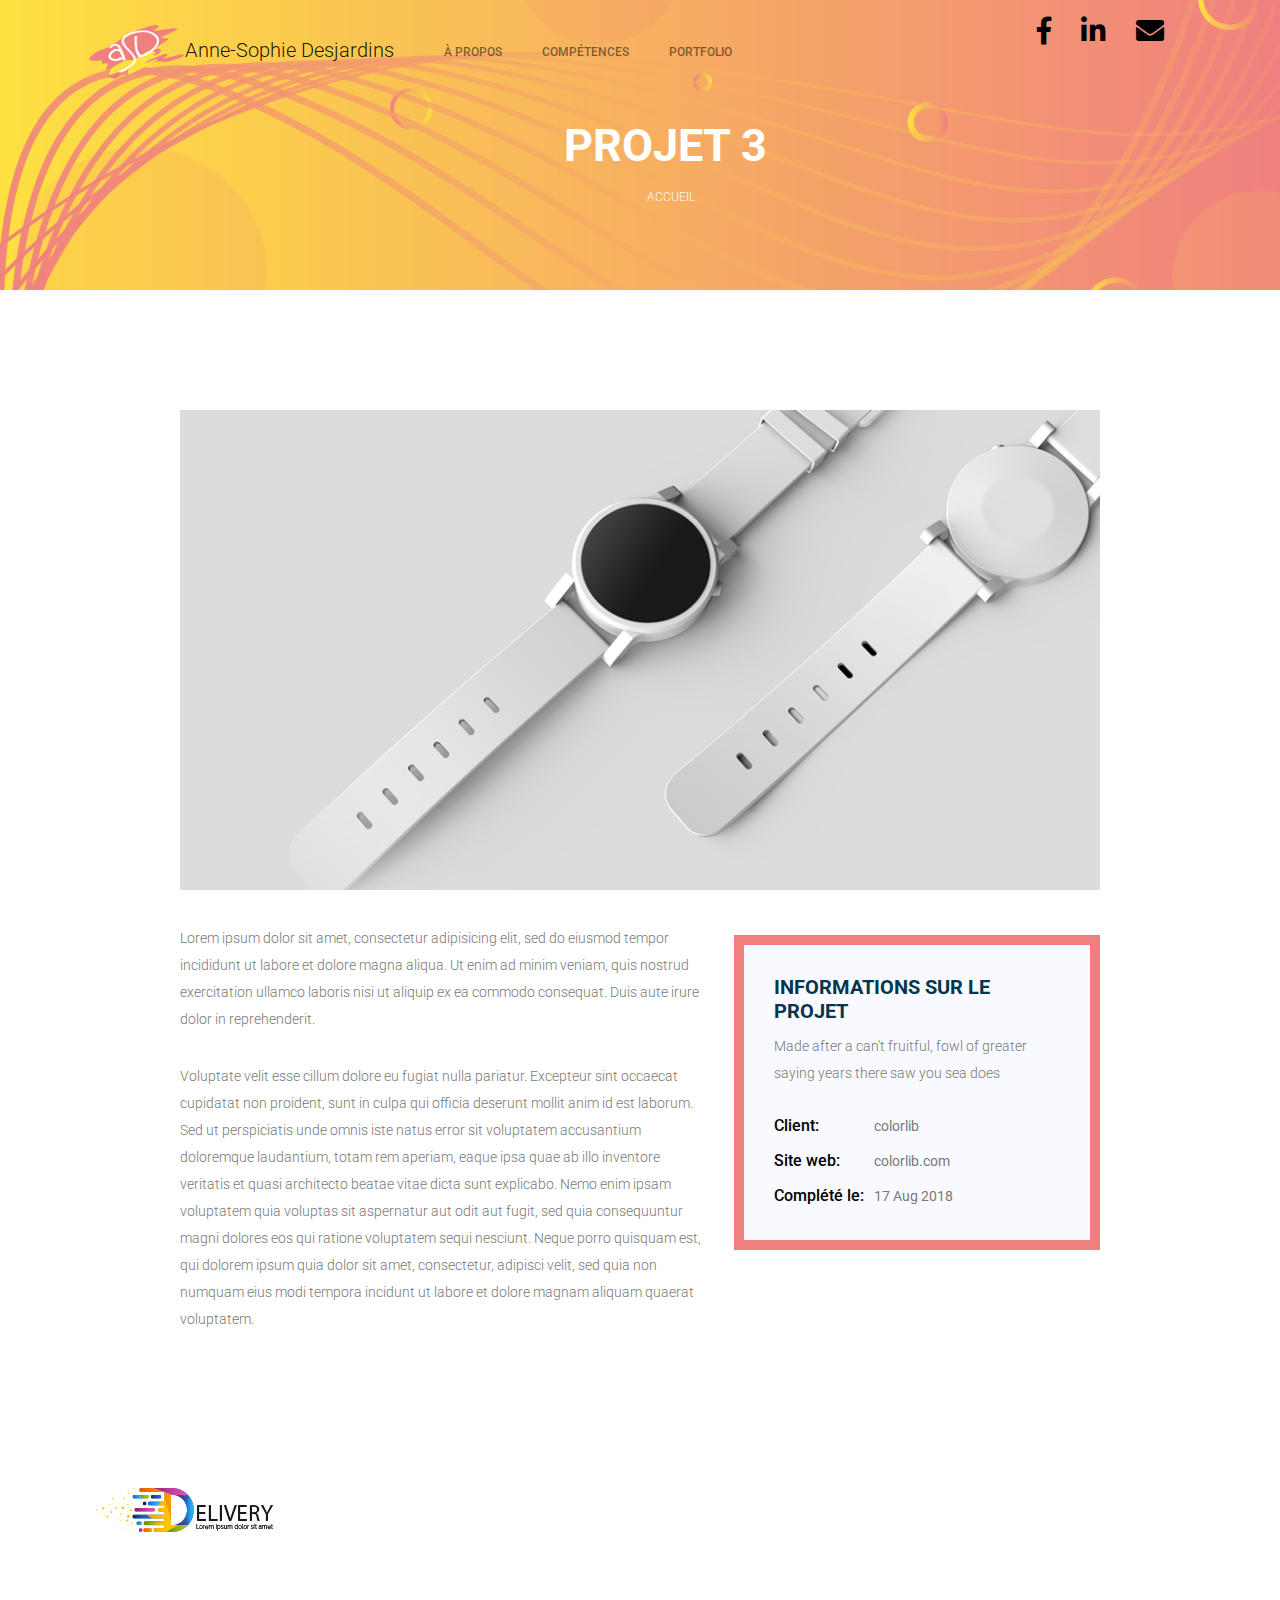
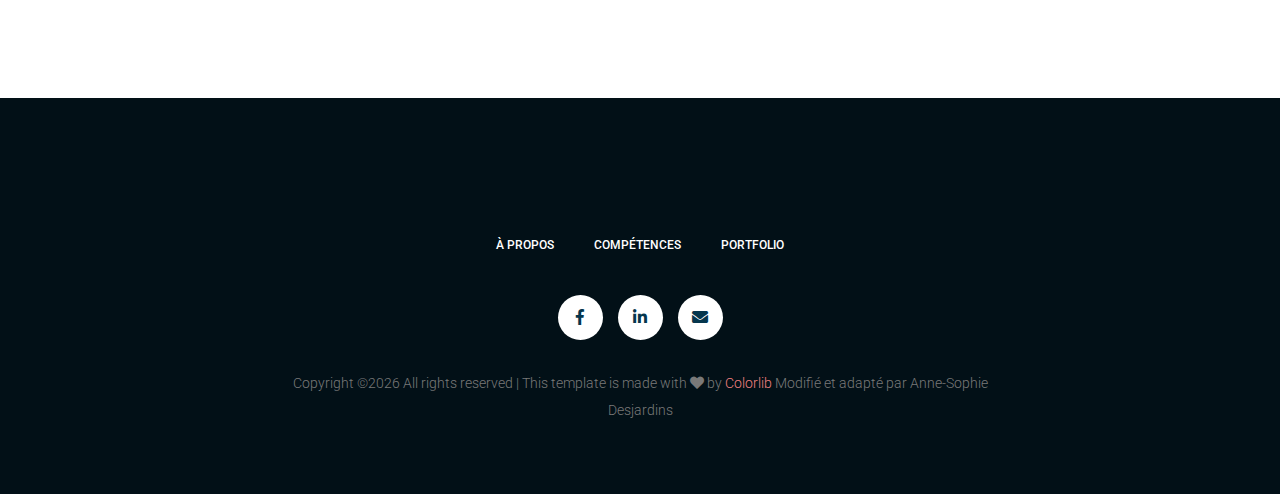
==== projets/index.html @ c7ec8606 "Modification MUS" ====
<!doctype html>
<html lang="fr">

<head>
	<!-- Required meta tags -->
	<meta charset="utf-8">
	<meta name="viewport" content="width=device-width, initial-scale=1, shrink-to-fit=no">
	<link rel="icon" href="../img/favicon.png" type="image/png">
	<title>Portfolio Anne-Sophie - Projet 3 MUS1010</title>
	<!-- Bootstrap CSS -->
	<link rel="stylesheet" href="../css/bootstrap.css">
	<link rel="stylesheet" href="../vendors/linericon/style.css">
  	<link rel="stylesheet" href="../css/themify-icons.css">
  	<link rel="stylesheet" href="../vendors/owl-carousel/owl.theme.default.min.css">
	<link rel="stylesheet" href="../vendors/fontawesome/css/all.min.css">
	<link rel="stylesheet" href="../vendors/owl-carousel/owl.carousel.min.css">
	<link rel="stylesheet" href="../css/magnific-popup.css">
	<link rel="stylesheet" href="../vendors/nice-select/css/nice-select.css">
	<!-- main css -->
	<link rel="stylesheet" href="../css/style.css">
</head>

<body>

	<!--================ Start Header Area =================-->
	<header class="header_area">
		<div class="main_menu">
			<nav class="navbar navbar-expand-lg navbar-light">
				<div class="container">
					<!-- Brand and toggle get grouped for better mobile display -->
          <a class="navbar-brand logo_h" href="../index.html"><img src="../img/logo.png" alt="">Anne-Sophie Desjardins</a>
					<a class="navbar-brand logo_inner_page" href="../index.html"><img src="../img/logo2.png" alt=""></a>      
					<button class="navbar-toggler" type="button" data-toggle="collapse" data-target="#navbarSupportedContent"
					 aria-controls="navbarSupportedContent" aria-expanded="false" aria-label="Toggle navigation">
						<span class="icon-bar"></span>
						<span class="icon-bar"></span>
						<span class="icon-bar"></span>
					</button>
					<!-- Collect the nav links, forms, and other content for toggling -->
					<div class="collapse navbar-collapse offset" id="navbarSupportedContent">
						<ul class="nav navbar-nav menu_nav">
							<!--<li class="nav-item active"><a class="nav-link" href="index.html">Home</a></li>-->
							<li class="nav-item"><a class="nav-link" href="../index.html#a-propos">À propos</a></li>
							<li class="nav-item"><a class="nav-link" href="../index.html#competences">Compétences</a></li>
							<li class="nav-item"><a class="nav-link" href="../index.html#portfolio">Portfolio</a></li>
							<li class="contactIcone"><a target="_blank" href="https://www.facebook.com/annesophdesj"><i class="fab fa-facebook-f fa-2x"></i></a></li>
							<li class="contactIcone"><a target="_blank" href="https://www.linkedin.com/in/annesophdesj"><i class="fab fa-linkedin-in fa-2x"></i></a></li>
							<li class="contactIcone "><a target="_blank" href="mailto:asdesjardins23@gmail.com"><i class="fas fa-envelope fa-2x"></i></a></li>
						</ul>
					</div>
				</div>
			</nav>
		</div>
	</header>
	<!--================ End Header Area =================-->

  <!--================ Start Banner Area =================-->
  <section class="banner_area">
      <div class="banner_inner d-flex align-items-center">
          <div class="container">
              <div class="banner_content text-center">
                  <h2>Projet 3</h2>
                  <div class="page_link">
                      <a href="../index.html">Accueil</a>
                  </div>
              </div>
          </div>
      </div>
  </section>
  <!--================ End Banner Area =================-->

	<!--================Start Portfolio Details Area =================-->
	<section class="portfolio_details_area section-margin">
    <div class="container">
      <div class="row">
        <div class="offset-xl-1 col-xl-10">
          <div class="portfolio_details_inner">
            <div class="row">
              <div class="col-12">
                  <div class="left_img">
                      <img class="img-fluid" src="img/portfolio-details.jpg" alt=""> <!-- Dimensions 944 x 493 -->
                  </div>
              </div>
            </div>

            <div class="row">
              <div class="col-lg-7 mb-4 mb-lg-0">
                <p>Lorem ipsum dolor sit amet, consectetur adipisicing elit, sed do eiusmod tempor incididunt ut labore et dolore magna
                aliqua. Ut enim ad minim veniam, quis nostrud exercitation ullamco laboris nisi ut aliquip ex ea commodo consequat.
                Duis aute irure dolor in reprehenderit.</p>
                <p>Voluptate velit esse cillum dolore eu fugiat nulla pariatur. Excepteur sint occaecat cupidatat non proident, sunt
                in culpa qui officia deserunt mollit anim id est laborum. Sed ut perspiciatis unde omnis iste natus error sit voluptatem
                accusantium doloremque laudantium, totam rem aperiam, eaque ipsa quae ab illo inventore veritatis et quasi architecto
                beatae vitae dicta sunt explicabo. Nemo enim ipsam voluptatem quia voluptas sit aspernatur aut odit aut fugit, sed quia
                consequuntur magni dolores eos qui ratione voluptatem sequi nesciunt. Neque porro quisquam est, qui dolorem ipsum quia
                dolor sit amet, consectetur, adipisci velit, sed quia non numquam eius modi tempora incidunt ut labore et dolore magnam
                aliquam quaerat voluptatem.</p>
              </div>
              <div class="col-lg-5">
                <div class="portfolio_right_text mt-30">
                    <h4 class="text-uppercase">Informations sur le projet</h4>
                    <p>
                        Made after a can't fruitful, fowl of greater saying years there saw you sea does
                    </p>
                    <ul class="list">
<!--                        <li><span>Rating</span>: <i class="fa fa-star"></i><i class="fa fa-star"></i><i class="fa fa-star"></i><i class="fa fa-star"></i><i
                                class="fa fa-star"></i></li>-->
                        <li><span>Client:</span> colorlib</li>
                        <li><span>Site web:</span> colorlib.com</li>
                        <li><span>Complété le:</span> 17 Aug 2018</li>
                    </ul>
                </div>
              </div>
            </div>
          </div>
        </div>
      </div>
    </div>
  </section>
  <!--================End Portfolio Details Area =================-->
    
  <!--================ Start Brands Area =================-->
	<section class="brands-area section_gap_bottom">
		<div class="container">
			<div class="row justify-content-center">
				<div class="col-lg-12">
					<div class="owl-carousel brand-carousel">
						<!-- single-brand -->
						<div class="single-brand-item d-table">
							<div class="d-table-cell">
								<img src="../img/compagnies/logo1.png" alt="">
							</div>
						</div>
						<!-- single-brand -->
						<div class="single-brand-item d-table">
							<div class="d-table-cell">
								<img src="img/brands/logo2.png" alt="">
							</div>
						</div>
						<!-- single-brand -->
						<div class="single-brand-item d-table">
							<div class="d-table-cell">
								<img src="img/brands/logo3.png" alt="">
							</div>
						</div>
						<!-- single-brand -->
						<div class="single-brand-item d-table">
							<div class="d-table-cell">
								<img src="img/brands/logo4.png" alt="">
							</div>
						</div>
						<!-- single-brand -->
						<div class="single-brand-item d-table">
							<div class="d-table-cell">
								<img src="img/brands/logo5.png" alt="">
							</div>
						</div>
						<!-- single-brand -->
						<div class="single-brand-item d-table">
							<div class="d-table-cell">
								<img src="img/brands/logo3.png" alt="">
							</div>
						</div>
					</div>
				</div>
			</div>
		</div>
	</section>
	<!--================ End Brands Area =================-->

        
  <!--================Footer Area =================-->
	<footer class="footer_area">
		<div class="container">
			<div class="row justify-content-center">
				<div class="col-lg-12">
					<div class="footer_top flex-column">
						<div class="footer_logo">
							<a href="#">
								<img src="img/logo2.png" alt="">
							</a>
							<div class="d-lg-block d-none">
								<nav class="navbar navbar-expand-lg navbar-light justify-content-center">
									<div class="collapse navbar-collapse offset">
										<ul class="nav navbar-nav menu_nav mx-auto">
											<li class="nav-item"><a class="nav-link text-white" href="../index.html#a-propos">À propos</a></li>
											<li class="nav-item"><a class="nav-link text-white" href="../index.#competences">Compétences </a></li>
											<li class="nav-item"><a class="nav-link text-white" href="../index.html#portfolio">Portfolio</a></li>
										</ul>
									</div>
								</nav>
							</div>
						</div>
						<div class="footer_social mt-lg-0 mt-4">
							<a href="https://www.facebook.com/annesophdesj"><i class="fab fa-facebook-f"></i></a>
							<a href="https://www.linkedin.com/in/annesophdesj"><i class="fab fa-linkedin-in"></i></a>
							<a href="mailto:asdesjardins23@gmail.com"><i class="fas fa-envelope"></i></a>
						</div>
					</div>
				</div>
			</div>
			<div class="row footer_bottom justify-content-center">
				<p class="col-lg-8 col-sm-12 footer-text">
					<!-- Link back to Colorlib can't be removed. Template is licensed under CC BY 3.0. -->
Copyright &copy;<script>document.write(new Date().getFullYear());</script> All rights reserved | This template is made with <i class="fa fa-heart" aria-hidden="true"></i> by <a href="https://colorlib.com" target="_blank">Colorlib</a>
<!-- Link back to Colorlib can't be removed. Template is licensed under CC BY 3.0. -->Modifié et adapté par Anne-Sophie Desjardins</p>
			</div>
		</div>
	</footer>
  <!--================End Footer Area =================-->
  

	<!-- Optional JavaScript -->
	<script src="https://unpkg.com/scrollreveal@4.0.0/dist/scrollreveal.min.js"></script>
	<!-- jQuery first, then Popper.js, then Bootstrap JS -->
	<script src="../js/jquery-3.2.1.min.js"></script>
	<script src="../js/popper.js"></script>
	<script src="../js/bootstrap.min.js"></script>
	<script src="../js/stellar.js"></script>
	<script src="../js/scroll.js"></script>
	<script src="../vendors/isotope/imagesloaded.pkgd.min.js"></script>
	<script src="../vendors/isotope/isotope-min.js"></script>
	<script src="../vendors/owl-carousel/owl.carousel.min.js"></script>
	<script src="../js/jquery.ajaxchimp.min.js"></script>
	<script src="../js/mail-script.js"></script>
	<!--gmaps Js-->
	<script src="https://maps.googleapis.com/maps/api/js?key=AIzaSyCjCGmQ0Uq4exrzdcL6rvxywDDOvfAu6eE"></script>
	<script src="../js/gmaps.min.js"></script>
	<script src="../js/theme.js"></script>
</body>

</html>
---- vendors/linericon/style.css ----
@font-face {
	font-family: 'Linearicons-Free';
	src:url('fonts/Linearicons-Free.eot?w118d');
	src:url('fonts/Linearicons-Free.eot?#iefixw118d') format('embedded-opentype'),
		url('fonts/Linearicons-Free.woff2?w118d') format('woff2'),
		url('fonts/Linearicons-Free.woff?w118d') format('woff'),
		url('fonts/Linearicons-Free.ttf?w118d') format('truetype'),
		url('fonts/Linearicons-Free.svg?w118d#Linearicons-Free') format('svg');
	font-weight: normal;
	font-style: normal;
}

.lnr {
	font-family: 'Linearicons-Free';
	speak: none;
	font-style: normal;
	font-weight: normal;
	font-variant: normal;
	text-transform: none;
	line-height: 1;

	/* Better Font Rendering =========== */
	-webkit-font-smoothing: antialiased;
	-moz-osx-font-smoothing: grayscale;
}

.lnr-home:before {
	content: "\e800";
}
.lnr-apartment:before {
	content: "\e801";
}
.lnr-pencil:before {
	content: "\e802";
}
.lnr-magic-wand:before {
	content: "\e803";
}
.lnr-drop:before {
	content: "\e804";
}
.lnr-lighter:before {
	content: "\e805";
}
.lnr-poop:before {
	content: "\e806";
}
.lnr-sun:before {
	content: "\e807";
}
.lnr-moon:before {
	content: "\e808";
}
.lnr-cloud:before {
	content: "\e809";
}
.lnr-cloud-upload:before {
	content: "\e80a";
}
.lnr-cloud-download:before {
	content: "\e80b";
}
.lnr-cloud-sync:before {
	content: "\e80c";
}
.lnr-cloud-check:before {
	content: "\e80d";
}
.lnr-database:before {
	content: "\e80e";
}
.lnr-lock:before {
	content: "\e80f";
}
.lnr-cog:before {
	content: "\e810";
}
.lnr-trash:before {
	content: "\e811";
}
.lnr-dice:before {
	content: "\e812";
}
.lnr-heart:before {
	content: "\e813";
}
.lnr-star:before {
	content: "\e814";
}
.lnr-star-half:before {
	content: "\e815";
}
.lnr-star-empty:before {
	content: "\e816";
}
.lnr-flag:before {
	content: "\e817";
}
.lnr-envelope:before {
	content: "\e818";
}
.lnr-paperclip:before {
	content: "\e819";
}
.lnr-inbox:before {
	content: "\e81a";
}
.lnr-eye:before {
	content: "\e81b";
}
.lnr-printer:before {
	content: "\e81c";
}
.lnr-file-empty:before {
	content: "\e81d";
}
.lnr-file-add:before {
	content: "\e81e";
}
.lnr-enter:before {
	content: "\e81f";
}
.lnr-exit:before {
	content: "\e820";
}
.lnr-graduation-hat:before {
	content: "\e821";
}
.lnr-license:before {
	content: "\e822";
}
.lnr-music-note:before {
	content: "\e823";
}
.lnr-film-play:before {
	content: "\e824";
}
.lnr-camera-video:before {
	content: "\e825";
}
.lnr-camera:before {
	content: "\e826";
}
.lnr-picture:before {
	content: "\e827";
}
.lnr-book:before {
	content: "\e828";
}
.lnr-bookmark:before {
	content: "\e829";
}
.lnr-user:before {
	content: "\e82a";
}
.lnr-users:before {
	content: "\e82b";
}
.lnr-shirt:before {
	content: "\e82c";
}
.lnr-store:before {
	content: "\e82d";
}
.lnr-cart:before {
	content: "\e82e";
}
.lnr-tag:before {
	content: "\e82f";
}
.lnr-phone-handset:before {
	content: "\e830";
}
.lnr-phone:before {
	content: "\e831";
}
.lnr-pushpin:before {
	content: "\e832";
}
.lnr-map-marker:before {
	content: "\e833";
}
.lnr-map:before {
	content: "\e834";
}
.lnr-location:before {
	content: "\e835";
}
.lnr-calendar-full:before {
	content: "\e836";
}
.lnr-keyboard:before {
	content: "\e837";
}
.lnr-spell-check:before {
	content: "\e838";
}
.lnr-screen:before {
	content: "\e839";
}
.lnr-smartphone:before {
	content: "\e83a";
}
.lnr-tablet:before {
	content: "\e83b";
}
.lnr-laptop:before {
	content: "\e83c";
}
.lnr-laptop-phone:before {
	content: "\e83d";
}
.lnr-power-switch:before {
	content: "\e83e";
}
.lnr-bubble:before {
	content: "\e83f";
}
.lnr-heart-pulse:before {
	content: "\e840";
}
.lnr-construction:before {
	content: "\e841";
}
.lnr-pie-chart:before {
	content: "\e842";
}
.lnr-chart-bars:before {
	content: "\e843";
}
.lnr-gift:before {
	content: "\e844";
}
.lnr-diamond:before {
	content: "\e845";
}
.lnr-linearicons:before {
	content: "\e846";
}
.lnr-dinner:before {
	content: "\e847";
}
.lnr-coffee-cup:before {
	content: "\e848";
}
.lnr-leaf:before {
	content: "\e849";
}
.lnr-paw:before {
	content: "\e84a";
}
.lnr-rocket:before {
	content: "\e84b";
}
.lnr-briefcase:before {
	content: "\e84c";
}
.lnr-bus:before {
	content: "\e84d";
}
.lnr-car:before {
	content: "\e84e";
}
.lnr-train:before {
	content: "\e84f";
}
.lnr-bicycle:before {
	content: "\e850";
}
.lnr-wheelchair:before {
	content: "\e851";
}
.lnr-select:before {
	content: "\e852";
}
.lnr-earth:before {
	content: "\e853";
}
.lnr-smile:before {
	content: "\e854";
}
.lnr-sad:before {
	content: "\e855";
}
.lnr-neutral:before {
	content: "\e856";
}
.lnr-mustache:before {
	content: "\e857";
}
.lnr-alarm:before {
	content: "\e858";
}
.lnr-bullhorn:before {
	content: "\e859";
}
.lnr-volume-high:before {
	content: "\e85a";
}
.lnr-volume-medium:before {
	content: "\e85b";
}
.lnr-volume-low:before {
	content: "\e85c";
}
.lnr-volume:before {
	content: "\e85d";
}
.lnr-mic:before {
	content: "\e85e";
}
.lnr-hourglass:before {
	content: "\e85f";
}
.lnr-undo:before {
	content: "\e860";
}
.lnr-redo:before {
	content: "\e861";
}
.lnr-sync:before {
	content: "\e862";
}
.lnr-history:before {
	content: "\e863";
}
.lnr-clock:before {
	content: "\e864";
}
.lnr-download:before {
	content: "\e865";
}
.lnr-upload:before {
	content: "\e866";
}
.lnr-enter-down:before {
	content: "\e867";
}
.lnr-exit-up:before {
	content: "\e868";
}
.lnr-bug:before {
	content: "\e869";
}
.lnr-code:before {
	content: "\e86a";
}
.lnr-link:before {
	content: "\e86b";
}
.lnr-unlink:before {
	content: "\e86c";
}
.lnr-thumbs-up:before {
	content: "\e86d";
}
.lnr-thumbs-down:before {
	content: "\e86e";
}
.lnr-magnifier:before {
	content: "\e86f";
}
.lnr-cross:before {
	content: "\e870";
}
.lnr-menu:before {
	content: "\e871";
}
.lnr-list:before {
	content: "\e872";
}
.lnr-chevron-up:before {
	content: "\e873";
}
.lnr-chevron-down:before {
	content: "\e874";
}
.lnr-chevron-left:before {
	content: "\e875";
}
.lnr-chevron-right:before {
	content: "\e876";
}
.lnr-arrow-up:before {
	content: "\e877";
}
.lnr-arrow-down:before {
	content: "\e878";
}
.lnr-arrow-left:before {
	content: "\e879";
}
.lnr-arrow-right:before {
	content: "\e87a";
}
.lnr-move:before {
	content: "\e87b";
}
.lnr-warning:before {
	content: "\e87c";
}
.lnr-question-circle:before {
	content: "\e87d";
}
.lnr-menu-circle:before {
	content: "\e87e";
}
.lnr-checkmark-circle:before {
	content: "\e87f";
}
.lnr-cross-circle:before {
	content: "\e880";
}
.lnr-plus-circle:before {
	content: "\e881";
}
.lnr-circle-minus:before {
	content: "\e882";
}
.lnr-arrow-up-circle:before {
	content: "\e883";
}
.lnr-arrow-down-circle:before {
	content: "\e884";
}
.lnr-arrow-left-circle:before {
	content: "\e885";
}
.lnr-arrow-right-circle:before {
	content: "\e886";
}
.lnr-chevron-up-circle:before {
	content: "\e887";
}
.lnr-chevron-down-circle:before {
	content: "\e888";
}
.lnr-chevron-left-circle:before {
	content: "\e889";
}
.lnr-chevron-right-circle:before {
	content: "\e88a";
}
.lnr-crop:before {
	content: "\e88b";
}
.lnr-frame-expand:before {
	content: "\e88c";
}
.lnr-frame-contract:before {
	content: "\e88d";
}
.lnr-layers:before {
	content: "\e88e";
}
.lnr-funnel:before {
	content: "\e88f";
}
.lnr-text-format:before {
	content: "\e890";
}
.lnr-text-format-remove:before {
	content: "\e891";
}
.lnr-text-size:before {
	content: "\e892";
}
.lnr-bold:before {
	content: "\e893";
}
.lnr-italic:before {
	content: "\e894";
}
.lnr-underline:before {
	content: "\e895";
}
.lnr-strikethrough:before {
	content: "\e896";
}
.lnr-highlight:before {
	content: "\e897";
}
.lnr-text-align-left:before {
	content: "\e898";
}
.lnr-text-align-center:before {
	content: "\e899";
}
.lnr-text-align-right:before {
	content: "\e89a";
}
.lnr-text-align-justify:before {
	content: "\e89b";
}
.lnr-line-spacing:before {
	content: "\e89c";
}
.lnr-indent-increase:before {
	content: "\e89d";
}
.lnr-indent-decrease:before {
	content: "\e89e";
}
.lnr-pilcrow:before {
	content: "\e89f";
}
.lnr-direction-ltr:before {
	content: "\e8a0";
}
.lnr-direction-rtl:before {
	content: "\e8a1";
}
.lnr-page-break:before {
	content: "\e8a2";
}
.lnr-sort-alpha-asc:before {
	content: "\e8a3";
}
.lnr-sort-amount-asc:before {
	content: "\e8a4";
}
.lnr-hand:before {
	content: "\e8a5";
}
.lnr-pointer-up:before {
	content: "\e8a6";
}
.lnr-pointer-right:before {
	content: "\e8a7";
}
.lnr-pointer-down:before {
	content: "\e8a8";
}
.lnr-pointer-left:before {
	content: "\e8a9";
}
---- css/themify-icons.css ----
@font-face {
	font-family: 'themify';
	src:url('../fonts/themify.eot?-fvbane');
	src:url('../fonts/themify.eot?#iefix-fvbane') format('embedded-opentype'),
		url('../fonts/themify.woff?-fvbane') format('woff'),
		url('../fonts/themify.ttf?-fvbane') format('truetype'),
		url('../fonts/themify.svg?-fvbane#themify') format('svg');
	font-weight: normal;
	font-style: normal;
}

[class^="ti-"], [class*=" ti-"] {
	font-family: 'themify';
	speak: none;
	font-style: normal;
	font-weight: normal;
	font-variant: normal;
	text-transform: none;
	line-height: 1;

	/* Better Font Rendering =========== */
	-webkit-font-smoothing: antialiased;
	-moz-osx-font-smoothing: grayscale;
}

.ti-wand:before {
	content: "\e600";
}
.ti-volume:before {
	content: "\e601";
}
.ti-user:before {
	content: "\e602";
}
.ti-unlock:before {
	content: "\e603";
}
.ti-unlink:before {
	content: "\e604";
}
.ti-trash:before {
	content: "\e605";
}
.ti-thought:before {
	content: "\e606";
}
.ti-target:before {
	content: "\e607";
}
.ti-tag:before {
	content: "\e608";
}
.ti-tablet:before {
	content: "\e609";
}
.ti-star:before {
	content: "\e60a";
}
.ti-spray:before {
	content: "\e60b";
}
.ti-signal:before {
	content: "\e60c";
}
.ti-shopping-cart:before {
	content: "\e60d";
}
.ti-shopping-cart-full:before {
	content: "\e60e";
}
.ti-settings:before {
	content: "\e60f";
}
.ti-search:before {
	content: "\e610";
}
.ti-zoom-in:before {
	content: "\e611";
}
.ti-zoom-out:before {
	content: "\e612";
}
.ti-cut:before {
	content: "\e613";
}
.ti-ruler:before {
	content: "\e614";
}
.ti-ruler-pencil:before {
	content: "\e615";
}
.ti-ruler-alt:before {
	content: "\e616";
}
.ti-bookmark:before {
	content: "\e617";
}
.ti-bookmark-alt:before {
	content: "\e618";
}
.ti-reload:before {
	content: "\e619";
}
.ti-plus:before {
	content: "\e61a";
}
.ti-pin:before {
	content: "\e61b";
}
.ti-pencil:before {
	content: "\e61c";
}
.ti-pencil-alt:before {
	content: "\e61d";
}
.ti-paint-roller:before {
	content: "\e61e";
}
.ti-paint-bucket:before {
	content: "\e61f";
}
.ti-na:before {
	content: "\e620";
}
.ti-mobile:before {
	content: "\e621";
}
.ti-minus:before {
	content: "\e622";
}
.ti-medall:before {
	content: "\e623";
}
.ti-medall-alt:before {
	content: "\e624";
}
.ti-marker:before {
	content: "\e625";
}
.ti-marker-alt:before {
	content: "\e626";
}
.ti-arrow-up:before {
	content: "\e627";
}
.ti-arrow-right:before {
	content: "\e628";
}
.ti-arrow-left:before {
	content: "\e629";
}
.ti-arrow-down:before {
	content: "\e62a";
}
.ti-lock:before {
	content: "\e62b";
}
.ti-location-arrow:before {
	content: "\e62c";
}
.ti-link:before {
	content: "\e62d";
}
.ti-layout:before {
	content: "\e62e";
}
.ti-layers:before {
	content: "\e62f";
}
.ti-layers-alt:before {
	content: "\e630";
}
.ti-key:before {
	content: "\e631";
}
.ti-import:before {
	content: "\e632";
}
.ti-image:before {
	content: "\e633";
}
.ti-heart:before {
	content: "\e634";
}
.ti-heart-broken:before {
	content: "\e635";
}
.ti-hand-stop:before {
	content: "\e636";
}
.ti-hand-open:before {
	content: "\e637";
}
.ti-hand-drag:before {
	content: "\e638";
}
.ti-folder:before {
	content: "\e639";
}
.ti-flag:before {
	content: "\e63a";
}
.ti-flag-alt:before {
	content: "\e63b";
}
.ti-flag-alt-2:before {
	content: "\e63c";
}
.ti-eye:before {
	content: "\e63d";
}
.ti-export:before {
	content: "\e63e";
}
.ti-exchange-vertical:before {
	content: "\e63f";
}
.ti-desktop:before {
	content: "\e640";
}
.ti-cup:before {
	content: "\e641";
}
.ti-crown:before {
	content: "\e642";
}
.ti-comments:before {
	content: "\e643";
}
.ti-comment:before {
	content: "\e644";
}
.ti-comment-alt:before {
	content: "\e645";
}
.ti-close:before {
	content: "\e646";
}
.ti-clip:before {
	content: "\e647";
}
.ti-angle-up:before {
	content: "\e648";
}
.ti-angle-right:before {
	content: "\e649";
}
.ti-angle-left:before {
	content: "\e64a";
}
.ti-angle-down:before {
	content: "\e64b";
}
.ti-check:before {
	content: "\e64c";
}
.ti-check-box:before {
	content: "\e64d";
}
.ti-camera:before {
	content: "\e64e";
}
.ti-announcement:before {
	content: "\e64f";
}
.ti-brush:before {
	content: "\e650";
}
.ti-briefcase:before {
	content: "\e651";
}
.ti-bolt:before {
	content: "\e652";
}
.ti-bolt-alt:before {
	content: "\e653";
}
.ti-blackboard:before {
	content: "\e654";
}
.ti-bag:before {
	content: "\e655";
}
.ti-move:before {
	content: "\e656";
}
.ti-arrows-vertical:before {
	content: "\e657";
}
.ti-arrows-horizontal:before {
	content: "\e658";
}
.ti-fullscreen:before {
	content: "\e659";
}
.ti-arrow-top-right:before {
	content: "\e65a";
}
.ti-arrow-top-left:before {
	content: "\e65b";
}
.ti-arrow-circle-up:before {
	content: "\e65c";
}
.ti-arrow-circle-right:before {
	content: "\e65d";
}
.ti-arrow-circle-left:before {
	content: "\e65e";
}
.ti-arrow-circle-down:before {
	content: "\e65f";
}
.ti-angle-double-up:before {
	content: "\e660";
}
.ti-angle-double-right:before {
	content: "\e661";
}
.ti-angle-double-left:before {
	content: "\e662";
}
.ti-angle-double-down:before {
	content: "\e663";
}
.ti-zip:before {
	content: "\e664";
}
.ti-world:before {
	content: "\e665";
}
.ti-wheelchair:before {
	content: "\e666";
}
.ti-view-list:before {
	content: "\e667";
}
.ti-view-list-alt:before {
	content: "\e668";
}
.ti-view-grid:before {
	content: "\e669";
}
.ti-uppercase:before {
	content: "\e66a";
}
.ti-upload:before {
	content: "\e66b";
}
.ti-underline:before {
	content: "\e66c";
}
.ti-truck:before {
	content: "\e66d";
}
.ti-timer:before {
	content: "\e66e";
}
.ti-ticket:before {
	content: "\e66f";
}
.ti-thumb-up:before {
	content: "\e670";
}
.ti-thumb-down:before {
	content: "\e671";
}
.ti-text:before {
	content: "\e672";
}
.ti-stats-up:before {
	content: "\e673";
}
.ti-stats-down:before {
	content: "\e674";
}
.ti-split-v:before {
	content: "\e675";
}
.ti-split-h:before {
	content: "\e676";
}
.ti-smallcap:before {
	content: "\e677";
}
.ti-shine:before {
	content: "\e678";
}
.ti-shift-right:before {
	content: "\e679";
}
.ti-shift-left:before {
	content: "\e67a";
}
.ti-shield:before {
	content: "\e67b";
}
.ti-notepad:before {
	content: "\e67c";
}
.ti-server:before {
	content: "\e67d";
}
.ti-quote-right:before {
	content: "\e67e";
}
.ti-quote-left:before {
	content: "\e67f";
}
.ti-pulse:before {
	content: "\e680";
}
.ti-printer:before {
	content: "\e681";
}
.ti-power-off:before {
	content: "\e682";
}
.ti-plug:before {
	content: "\e683";
}
.ti-pie-chart:before {
	content: "\e684";
}
.ti-paragraph:before {
	content: "\e685";
}
.ti-panel:before {
	content: "\e686";
}
.ti-package:before {
	content: "\e687";
}
.ti-music:before {
	content: "\e688";
}
.ti-music-alt:before {
	content: "\e689";
}
.ti-mouse:before {
	content: "\e68a";
}
.ti-mouse-alt:before {
	content: "\e68b";
}
.ti-money:before {
	content: "\e68c";
}
.ti-microphone:before {
	content: "\e68d";
}
.ti-menu:before {
	content: "\e68e";
}
.ti-menu-alt:before {
	content: "\e68f";
}
.ti-map:before {
	content: "\e690";
}
.ti-map-alt:before {
	content: "\e691";
}
.ti-loop:before {
	content: "\e692";
}
.ti-location-pin:before {
	content: "\e693";
}
.ti-list:before {
	content: "\e694";
}
.ti-light-bulb:before {
	content: "\e695";
}
.ti-Italic:before {
	content: "\e696";
}
.ti-info:before {
	content: "\e697";
}
.ti-infinite:before {
	content: "\e698";
}
.ti-id-badge:before {
	content: "\e699";
}
.ti-hummer:before {
	content: "\e69a";
}
.ti-home:before {
	content: "\e69b";
}
.ti-help:before {
	content: "\e69c";
}
.ti-headphone:before {
	content: "\e69d";
}
.ti-harddrives:before {
	content: "\e69e";
}
.ti-harddrive:before {
	content: "\e69f";
}
.ti-gift:before {
	content: "\e6a0";
}
.ti-game:before {
	content: "\e6a1";
}
.ti-filter:before {
	content: "\e6a2";
}
.ti-files:before {
	content: "\e6a3";
}
.ti-file:before {
	content: "\e6a4";
}
.ti-eraser:before {
	content: "\e6a5";
}
.ti-envelope:before {
	content: "\e6a6";
}
.ti-download:before {
	content: "\e6a7";
}
.ti-direction:before {
	content: "\e6a8";
}
.ti-direction-alt:before {
	content: "\e6a9";
}
.ti-dashboard:before {
	content: "\e6aa";
}
.ti-control-stop:before {
	content: "\e6ab";
}
.ti-control-shuffle:before {
	content: "\e6ac";
}
.ti-control-play:before {
	content: "\e6ad";
}
.ti-control-pause:before {
	content: "\e6ae";
}
.ti-control-forward:before {
	content: "\e6af";
}
.ti-control-backward:before {
	content: "\e6b0";
}
.ti-cloud:before {
	content: "\e6b1";
}
.ti-cloud-up:before {
	content: "\e6b2";
}
.ti-cloud-down:before {
	content: "\e6b3";
}
.ti-clipboard:before {
	content: "\e6b4";
}
.ti-car:before {
	content: "\e6b5";
}
.ti-calendar:before {
	content: "\e6b6";
}
.ti-book:before {
	content: "\e6b7";
}
.ti-bell:before {
	content: "\e6b8";
}
.ti-basketball:before {
	content: "\e6b9";
}
.ti-bar-chart:before {
	content: "\e6ba";
}
.ti-bar-chart-alt:before {
	content: "\e6bb";
}
.ti-back-right:before {
	content: "\e6bc";
}
.ti-back-left:before {
	content: "\e6bd";
}
.ti-arrows-corner:before {
	content: "\e6be";
}
.ti-archive:before {
	content: "\e6bf";
}
.ti-anchor:before {
	content: "\e6c0";
}
.ti-align-right:before {
	content: "\e6c1";
}
.ti-align-left:before {
	content: "\e6c2";
}
.ti-align-justify:before {
	content: "\e6c3";
}
.ti-align-center:before {
	content: "\e6c4";
}
.ti-alert:before {
	content: "\e6c5";
}
.ti-alarm-clock:before {
	content: "\e6c6";
}
.ti-agenda:before {
	content: "\e6c7";
}
.ti-write:before {
	content: "\e6c8";
}
.ti-window:before {
	content: "\e6c9";
}
.ti-widgetized:before {
	content: "\e6ca";
}
.ti-widget:before {
	content: "\e6cb";
}
.ti-widget-alt:before {
	content: "\e6cc";
}
.ti-wallet:before {
	content: "\e6cd";
}
.ti-video-clapper:before {
	content: "\e6ce";
}
.ti-video-camera:before {
	content: "\e6cf";
}
.ti-vector:before {
	content: "\e6d0";
}
.ti-themify-logo:before {
	content: "\e6d1";
}
.ti-themify-favicon:before {
	content: "\e6d2";
}
.ti-themify-favicon-alt:before {
	content: "\e6d3";
}
.ti-support:before {
	content: "\e6d4";
}
.ti-stamp:before {
	content: "\e6d5";
}
.ti-split-v-alt:before {
	content: "\e6d6";
}
.ti-slice:before {
	content: "\e6d7";
}
.ti-shortcode:before {
	content: "\e6d8";
}
.ti-shift-right-alt:before {
	content: "\e6d9";
}
.ti-shift-left-alt:before {
	content: "\e6da";
}
.ti-ruler-alt-2:before {
	content: "\e6db";
}
.ti-receipt:before {
	content: "\e6dc";
}
.ti-pin2:before {
	content: "\e6dd";
}
.ti-pin-alt:before {
	content: "\e6de";
}
.ti-pencil-alt2:before {
	content: "\e6df";
}
.ti-palette:before {
	content: "\e6e0";
}
.ti-more:before {
	content: "\e6e1";
}
.ti-more-alt:before {
	content: "\e6e2";
}
.ti-microphone-alt:before {
	content: "\e6e3";
}
.ti-magnet:before {
	content: "\e6e4";
}
.ti-line-double:before {
	content: "\e6e5";
}
.ti-line-dotted:before {
	content: "\e6e6";
}
.ti-line-dashed:before {
	content: "\e6e7";
}
.ti-layout-width-full:before {
	content: "\e6e8";
}
.ti-layout-width-default:before {
	content: "\e6e9";
}
.ti-layout-width-default-alt:before {
	content: "\e6ea";
}
.ti-layout-tab:before {
	content: "\e6eb";
}
.ti-layout-tab-window:before {
	content: "\e6ec";
}
.ti-layout-tab-v:before {
	content: "\e6ed";
}
.ti-layout-tab-min:before {
	content: "\e6ee";
}
.ti-layout-slider:before {
	content: "\e6ef";
}
.ti-layout-slider-alt:before {
	content: "\e6f0";
}
.ti-layout-sidebar-right:before {
	content: "\e6f1";
}
.ti-layout-sidebar-none:before {
	content: "\e6f2";
}
.ti-layout-sidebar-left:before {
	content: "\e6f3";
}
.ti-layout-placeholder:before {
	content: "\e6f4";
}
.ti-layout-menu:before {
	content: "\e6f5";
}
.ti-layout-menu-v:before {
	content: "\e6f6";
}
.ti-layout-menu-separated:before {
	content: "\e6f7";
}
.ti-layout-menu-full:before {
	content: "\e6f8";
}
.ti-layout-media-right-alt:before {
	content: "\e6f9";
}
.ti-layout-media-right:before {
	content: "\e6fa";
}
.ti-layout-media-overlay:before {
	content: "\e6fb";
}
.ti-layout-media-overlay-alt:before {
	content: "\e6fc";
}
.ti-layout-media-overlay-alt-2:before {
	content: "\e6fd";
}
.ti-layout-media-left-alt:before {
	content: "\e6fe";
}
.ti-layout-media-left:before {
	content: "\e6ff";
}
.ti-layout-media-center-alt:before {
	content: "\e700";
}
.ti-layout-media-center:before {
	content: "\e701";
}
.ti-layout-list-thumb:before {
	content: "\e702";
}
.ti-layout-list-thumb-alt:before {
	content: "\e703";
}
.ti-layout-list-post:before {
	content: "\e704";
}
.ti-layout-list-large-image:before {
	content: "\e705";
}
.ti-layout-line-solid:before {
	content: "\e706";
}
.ti-layout-grid4:before {
	content: "\e707";
}
.ti-layout-grid3:before {
	content: "\e708";
}
.ti-layout-grid2:before {
	content: "\e709";
}
.ti-layout-grid2-thumb:before {
	content: "\e70a";
}
.ti-layout-cta-right:before {
	content: "\e70b";
}
.ti-layout-cta-left:before {
	content: "\e70c";
}
.ti-layout-cta-center:before {
	content: "\e70d";
}
.ti-layout-cta-btn-right:before {
	content: "\e70e";
}
.ti-layout-cta-btn-left:before {
	content: "\e70f";
}
.ti-layout-column4:before {
	content: "\e710";
}
.ti-layout-column3:before {
	content: "\e711";
}
.ti-layout-column2:before {
	content: "\e712";
}
.ti-layout-accordion-separated:before {
	content: "\e713";
}
.ti-layout-accordion-merged:before {
	content: "\e714";
}
.ti-layout-accordion-list:before {
	content: "\e715";
}
.ti-ink-pen:before {
	content: "\e716";
}
.ti-info-alt:before {
	content: "\e717";
}
.ti-help-alt:before {
	content: "\e718";
}
.ti-headphone-alt:before {
	content: "\e719";
}
.ti-hand-point-up:before {
	content: "\e71a";
}
.ti-hand-point-right:before {
	content: "\e71b";
}
.ti-hand-point-left:before {
	content: "\e71c";
}
.ti-hand-point-down:before {
	content: "\e71d";
}
.ti-gallery:before {
	content: "\e71e";
}
.ti-face-smile:before {
	content: "\e71f";
}
.ti-face-sad:before {
	content: "\e720";
}
.ti-credit-card:before {
	content: "\e721";
}
.ti-control-skip-forward:before {
	content: "\e722";
}
.ti-control-skip-backward:before {
	content: "\e723";
}
.ti-control-record:before {
	content: "\e724";
}
.ti-control-eject:before {
	content: "\e725";
}
.ti-comments-smiley:before {
	content: "\e726";
}
.ti-brush-alt:before {
	content: "\e727";
}
.ti-youtube:before {
	content: "\e728";
}
.ti-vimeo:before {
	content: "\e729";
}
.ti-twitter:before {
	content: "\e72a";
}
.ti-time:before {
	content: "\e72b";
}
.ti-tumblr:before {
	content: "\e72c";
}
.ti-skype:before {
	content: "\e72d";
}
.ti-share:before {
	content: "\e72e";
}
.ti-share-alt:before {
	content: "\e72f";
}
.ti-rocket:before {
	content: "\e730";
}
.ti-pinterest:before {
	content: "\e731";
}
.ti-new-window:before {
	content: "\e732";
}
.ti-microsoft:before {
	content: "\e733";
}
.ti-list-ol:before {
	content: "\e734";
}
.ti-linkedin:before {
	content: "\e735";
}
.ti-layout-sidebar-2:before {
	content: "\e736";
}
.ti-layout-grid4-alt:before {
	content: "\e737";
}
.ti-layout-grid3-alt:before {
	content: "\e738";
}
.ti-layout-grid2-alt:before {
	content: "\e739";
}
.ti-layout-column4-alt:before {
	content: "\e73a";
}
.ti-layout-column3-alt:before {
	content: "\e73b";
}
.ti-layout-column2-alt:before {
	content: "\e73c";
}
.ti-instagram:before {
	content: "\e73d";
}
.ti-google:before {
	content: "\e73e";
}
.ti-github:before {
	content: "\e73f";
}
.ti-flickr:before {
	content: "\e740";
}
.ti-facebook:before {
	content: "\e741";
}
.ti-dropbox:before {
	content: "\e742";
}
.ti-dribbble:before {
	content: "\e743";
}
.ti-apple:before {
	content: "\e744";
}
.ti-android:before {
	content: "\e745";
}
.ti-save:before {
	content: "\e746";
}
.ti-save-alt:before {
	content: "\e747";
}
.ti-yahoo:before {
	content: "\e748";
}
.ti-wordpress:before {
	content: "\e749";
}
.ti-vimeo-alt:before {
	content: "\e74a";
}
.ti-twitter-alt:before {
	content: "\e74b";
}
.ti-tumblr-alt:before {
	content: "\e74c";
}
.ti-trello:before {
	content: "\e74d";
}
.ti-stack-overflow:before {
	content: "\e74e";
}
.ti-soundcloud:before {
	content: "\e74f";
}
.ti-sharethis:before {
	content: "\e750";
}
.ti-sharethis-alt:before {
	content: "\e751";
}
.ti-reddit:before {
	content: "\e752";
}
.ti-pinterest-alt:before {
	content: "\e753";
}
.ti-microsoft-alt:before {
	content: "\e754";
}
.ti-linux:before {
	content: "\e755";
}
.ti-jsfiddle:before {
	content: "\e756";
}
.ti-joomla:before {
	content: "\e757";
}
.ti-html5:before {
	content: "\e758";
}
.ti-flickr-alt:before {
	content: "\e759";
}
.ti-email:before {
	content: "\e75a";
}
.ti-drupal:before {
	content: "\e75b";
}
.ti-dropbox-alt:before {
	content: "\e75c";
}
.ti-css3:before {
	content: "\e75d";
}
.ti-rss:before {
	content: "\e75e";
}
.ti-rss-alt:before {
	content: "\e75f";
}
---- vendors/fontawesome/css/all.min.css ----
.fa,.fab,.fal,.far,.fas{-moz-osx-font-smoothing:grayscale;-webkit-font-smoothing:antialiased;display:inline-block;font-style:normal;font-variant:normal;text-rendering:auto;line-height:1}.fa-lg{font-size:1.33333em;line-height:.75em;vertical-align:-.0667em}.fa-xs{font-size:.75em}.fa-sm{font-size:.875em}.fa-1x{font-size:1em}.fa-2x{font-size:2em}.fa-3x{font-size:3em}.fa-4x{font-size:4em}.fa-5x{font-size:5em}.fa-6x{font-size:6em}.fa-7x{font-size:7em}.fa-8x{font-size:8em}.fa-9x{font-size:9em}.fa-10x{font-size:10em}.fa-fw{text-align:center;width:1.25em}.fa-ul{list-style-type:none;margin-left:2.5em;padding-left:0}.fa-ul>li{position:relative}.fa-li{left:-2em;position:absolute;text-align:center;width:2em;line-height:inherit}.fa-border{border:.08em solid #eee;border-radius:.1em;padding:.2em .25em .15em}.fa-pull-left{float:left}.fa-pull-right{float:right}.fa.fa-pull-left,.fab.fa-pull-left,.fal.fa-pull-left,.far.fa-pull-left,.fas.fa-pull-left{margin-right:.3em}.fa.fa-pull-right,.fab.fa-pull-right,.fal.fa-pull-right,.far.fa-pull-right,.fas.fa-pull-right{margin-left:.3em}.fa-spin{animation:fa-spin 2s infinite linear}.fa-pulse{animation:fa-spin 1s infinite steps(8)}@keyframes fa-spin{0%{transform:rotate(0deg)}to{transform:rotate(1turn)}}.fa-rotate-90{-ms-filter:"progid:DXImageTransform.Microsoft.BasicImage(rotation=1)";transform:rotate(90deg)}.fa-rotate-180{-ms-filter:"progid:DXImageTransform.Microsoft.BasicImage(rotation=2)";transform:rotate(180deg)}.fa-rotate-270{-ms-filter:"progid:DXImageTransform.Microsoft.BasicImage(rotation=3)";transform:rotate(270deg)}.fa-flip-horizontal{-ms-filter:"progid:DXImageTransform.Microsoft.BasicImage(rotation=0, mirror=1)";transform:scaleX(-1)}.fa-flip-vertical{transform:scaleY(-1)}.fa-flip-horizontal.fa-flip-vertical,.fa-flip-vertical{-ms-filter:"progid:DXImageTransform.Microsoft.BasicImage(rotation=2, mirror=1)"}.fa-flip-horizontal.fa-flip-vertical{transform:scale(-1)}:root .fa-flip-horizontal,:root .fa-flip-vertical,:root .fa-rotate-90,:root .fa-rotate-180,:root .fa-rotate-270{filter:none}.fa-stack{display:inline-block;height:2em;line-height:2em;position:relative;vertical-align:middle;width:2.5em}.fa-stack-1x,.fa-stack-2x{left:0;position:absolute;text-align:center;width:100%}.fa-stack-1x{line-height:inherit}.fa-stack-2x{font-size:2em}.fa-inverse{color:#fff}.fa-500px:before{content:"\f26e"}.fa-accessible-icon:before{content:"\f368"}.fa-accusoft:before{content:"\f369"}.fa-acquisitions-incorporated:before{content:"\f6af"}.fa-ad:before{content:"\f641"}.fa-address-book:before{content:"\f2b9"}.fa-address-card:before{content:"\f2bb"}.fa-adjust:before{content:"\f042"}.fa-adn:before{content:"\f170"}.fa-adobe:before{content:"\f778"}.fa-adversal:before{content:"\f36a"}.fa-affiliatetheme:before{content:"\f36b"}.fa-air-freshener:before{content:"\f5d0"}.fa-algolia:before{content:"\f36c"}.fa-align-center:before{content:"\f037"}.fa-align-justify:before{content:"\f039"}.fa-align-left:before{content:"\f036"}.fa-align-right:before{content:"\f038"}.fa-alipay:before{content:"\f642"}.fa-allergies:before{content:"\f461"}.fa-amazon:before{content:"\f270"}.fa-amazon-pay:before{content:"\f42c"}.fa-ambulance:before{content:"\f0f9"}.fa-american-sign-language-interpreting:before{content:"\f2a3"}.fa-amilia:before{content:"\f36d"}.fa-anchor:before{content:"\f13d"}.fa-android:before{content:"\f17b"}.fa-angellist:before{content:"\f209"}.fa-angle-double-down:before{content:"\f103"}.fa-angle-double-left:before{content:"\f100"}.fa-angle-double-right:before{content:"\f101"}.fa-angle-double-up:before{content:"\f102"}.fa-angle-down:before{content:"\f107"}.fa-angle-left:before{content:"\f104"}.fa-angle-right:before{content:"\f105"}.fa-angle-up:before{content:"\f106"}.fa-angry:before{content:"\f556"}.fa-angrycreative:before{content:"\f36e"}.fa-angular:before{content:"\f420"}.fa-ankh:before{content:"\f644"}.fa-app-store:before{content:"\f36f"}.fa-app-store-ios:before{content:"\f370"}.fa-apper:before{content:"\f371"}.fa-apple:before{content:"\f179"}.fa-apple-alt:before{content:"\f5d1"}.fa-apple-pay:before{content:"\f415"}.fa-archive:before{content:"\f187"}.fa-archway:before{content:"\f557"}.fa-arrow-alt-circle-down:before{content:"\f358"}.fa-arrow-alt-circle-left:before{content:"\f359"}.fa-arrow-alt-circle-right:before{content:"\f35a"}.fa-arrow-alt-circle-up:before{content:"\f35b"}.fa-arrow-circle-down:before{content:"\f0ab"}.fa-arrow-circle-left:before{content:"\f0a8"}.fa-arrow-circle-right:before{content:"\f0a9"}.fa-arrow-circle-up:before{content:"\f0aa"}.fa-arrow-down:before{content:"\f063"}.fa-arrow-left:before{content:"\f060"}.fa-arrow-right:before{content:"\f061"}.fa-arrow-up:before{content:"\f062"}.fa-arrows-alt:before{content:"\f0b2"}.fa-arrows-alt-h:before{content:"\f337"}.fa-arrows-alt-v:before{content:"\f338"}.fa-artstation:before{content:"\f77a"}.fa-assistive-listening-systems:before{content:"\f2a2"}.fa-asterisk:before{content:"\f069"}.fa-asymmetrik:before{content:"\f372"}.fa-at:before{content:"\f1fa"}.fa-atlas:before{content:"\f558"}.fa-atlassian:before{content:"\f77b"}.fa-atom:before{content:"\f5d2"}.fa-audible:before{content:"\f373"}.fa-audio-description:before{content:"\f29e"}.fa-autoprefixer:before{content:"\f41c"}.fa-avianex:before{content:"\f374"}.fa-aviato:before{content:"\f421"}.fa-award:before{content:"\f559"}.fa-aws:before{content:"\f375"}.fa-baby:before{content:"\f77c"}.fa-baby-carriage:before{content:"\f77d"}.fa-backspace:before{content:"\f55a"}.fa-backward:before{content:"\f04a"}.fa-balance-scale:before{content:"\f24e"}.fa-ban:before{content:"\f05e"}.fa-band-aid:before{content:"\f462"}.fa-bandcamp:before{content:"\f2d5"}.fa-barcode:before{content:"\f02a"}.fa-bars:before{content:"\f0c9"}.fa-baseball-ball:before{content:"\f433"}.fa-basketball-ball:before{content:"\f434"}.fa-bath:before{content:"\f2cd"}.fa-battery-empty:before{content:"\f244"}.fa-battery-full:before{content:"\f240"}.fa-battery-half:before{content:"\f242"}.fa-battery-quarter:before{content:"\f243"}.fa-battery-three-quarters:before{content:"\f241"}.fa-bed:before{content:"\f236"}.fa-beer:before{content:"\f0fc"}.fa-behance:before{content:"\f1b4"}.fa-behance-square:before{content:"\f1b5"}.fa-bell:before{content:"\f0f3"}.fa-bell-slash:before{content:"\f1f6"}.fa-bezier-curve:before{content:"\f55b"}.fa-bible:before{content:"\f647"}.fa-bicycle:before{content:"\f206"}.fa-bimobject:before{content:"\f378"}.fa-binoculars:before{content:"\f1e5"}.fa-biohazard:before{content:"\f780"}.fa-birthday-cake:before{content:"\f1fd"}.fa-bitbucket:before{content:"\f171"}.fa-bitcoin:before{content:"\f379"}.fa-bity:before{content:"\f37a"}.fa-black-tie:before{content:"\f27e"}.fa-blackberry:before{content:"\f37b"}.fa-blender:before{content:"\f517"}.fa-blender-phone:before{content:"\f6b6"}.fa-blind:before{content:"\f29d"}.fa-blog:before{content:"\f781"}.fa-blogger:before{content:"\f37c"}.fa-blogger-b:before{content:"\f37d"}.fa-bluetooth:before{content:"\f293"}.fa-bluetooth-b:before{content:"\f294"}.fa-bold:before{content:"\f032"}.fa-bolt:before{content:"\f0e7"}.fa-bomb:before{content:"\f1e2"}.fa-bone:before{content:"\f5d7"}.fa-bong:before{content:"\f55c"}.fa-book:before{content:"\f02d"}.fa-book-dead:before{content:"\f6b7"}.fa-book-open:before{content:"\f518"}.fa-book-reader:before{content:"\f5da"}.fa-bookmark:before{content:"\f02e"}.fa-bowling-ball:before{content:"\f436"}.fa-box:before{content:"\f466"}.fa-box-open:before{content:"\f49e"}.fa-boxes:before{content:"\f468"}.fa-braille:before{content:"\f2a1"}.fa-brain:before{content:"\f5dc"}.fa-briefcase:before{content:"\f0b1"}.fa-briefcase-medical:before{content:"\f469"}.fa-broadcast-tower:before{content:"\f519"}.fa-broom:before{content:"\f51a"}.fa-brush:before{content:"\f55d"}.fa-btc:before{content:"\f15a"}.fa-bug:before{content:"\f188"}.fa-building:before{content:"\f1ad"}.fa-bullhorn:before{content:"\f0a1"}.fa-bullseye:before{content:"\f140"}.fa-burn:before{content:"\f46a"}.fa-buromobelexperte:before{content:"\f37f"}.fa-bus:before{content:"\f207"}.fa-bus-alt:before{content:"\f55e"}.fa-business-time:before{content:"\f64a"}.fa-buysellads:before{content:"\f20d"}.fa-calculator:before{content:"\f1ec"}.fa-calendar:before{content:"\f133"}.fa-calendar-alt:before{content:"\f073"}.fa-calendar-check:before{content:"\f274"}.fa-calendar-day:before{content:"\f783"}.fa-calendar-minus:before{content:"\f272"}.fa-calendar-plus:before{content:"\f271"}.fa-calendar-times:before{content:"\f273"}.fa-calendar-week:before{content:"\f784"}.fa-camera:before{content:"\f030"}.fa-camera-retro:before{content:"\f083"}.fa-campground:before{content:"\f6bb"}.fa-canadian-maple-leaf:before{content:"\f785"}.fa-candy-cane:before{content:"\f786"}.fa-cannabis:before{content:"\f55f"}.fa-capsules:before{content:"\f46b"}.fa-car:before{content:"\f1b9"}.fa-car-alt:before{content:"\f5de"}.fa-car-battery:before{content:"\f5df"}.fa-car-crash:before{content:"\f5e1"}.fa-car-side:before{content:"\f5e4"}.fa-caret-down:before{content:"\f0d7"}.fa-caret-left:before{content:"\f0d9"}.fa-caret-right:before{content:"\f0da"}.fa-caret-square-down:before{content:"\f150"}.fa-caret-square-left:before{content:"\f191"}.fa-caret-square-right:before{content:"\f152"}.fa-caret-square-up:before{content:"\f151"}.fa-caret-up:before{content:"\f0d8"}.fa-carrot:before{content:"\f787"}.fa-cart-arrow-down:before{content:"\f218"}.fa-cart-plus:before{content:"\f217"}.fa-cash-register:before{content:"\f788"}.fa-cat:before{content:"\f6be"}.fa-cc-amazon-pay:before{content:"\f42d"}.fa-cc-amex:before{content:"\f1f3"}.fa-cc-apple-pay:before{content:"\f416"}.fa-cc-diners-club:before{content:"\f24c"}.fa-cc-discover:before{content:"\f1f2"}.fa-cc-jcb:before{content:"\f24b"}.fa-cc-mastercard:before{content:"\f1f1"}.fa-cc-paypal:before{content:"\f1f4"}.fa-cc-stripe:before{content:"\f1f5"}.fa-cc-visa:before{content:"\f1f0"}.fa-centercode:before{content:"\f380"}.fa-centos:before{content:"\f789"}.fa-certificate:before{content:"\f0a3"}.fa-chair:before{content:"\f6c0"}.fa-chalkboard:before{content:"\f51b"}.fa-chalkboard-teacher:before{content:"\f51c"}.fa-charging-station:before{content:"\f5e7"}.fa-chart-area:before{content:"\f1fe"}.fa-chart-bar:before{content:"\f080"}.fa-chart-line:before{content:"\f201"}.fa-chart-pie:before{content:"\f200"}.fa-check:before{content:"\f00c"}.fa-check-circle:before{content:"\f058"}.fa-check-double:before{content:"\f560"}.fa-check-square:before{content:"\f14a"}.fa-chess:before{content:"\f439"}.fa-chess-bishop:before{content:"\f43a"}.fa-chess-board:before{content:"\f43c"}.fa-chess-king:before{content:"\f43f"}.fa-chess-knight:before{content:"\f441"}.fa-chess-pawn:before{content:"\f443"}.fa-chess-queen:before{content:"\f445"}.fa-chess-rook:before{content:"\f447"}.fa-chevron-circle-down:before{content:"\f13a"}.fa-chevron-circle-left:before{content:"\f137"}.fa-chevron-circle-right:before{content:"\f138"}.fa-chevron-circle-up:before{content:"\f139"}.fa-chevron-down:before{content:"\f078"}.fa-chevron-left:before{content:"\f053"}.fa-chevron-right:before{content:"\f054"}.fa-chevron-up:before{content:"\f077"}.fa-child:before{content:"\f1ae"}.fa-chrome:before{content:"\f268"}.fa-church:before{content:"\f51d"}.fa-circle:before{content:"\f111"}.fa-circle-notch:before{content:"\f1ce"}.fa-city:before{content:"\f64f"}.fa-clipboard:before{content:"\f328"}.fa-clipboard-check:before{content:"\f46c"}.fa-clipboard-list:before{content:"\f46d"}.fa-clock:before{content:"\f017"}.fa-clone:before{content:"\f24d"}.fa-closed-captioning:before{content:"\f20a"}.fa-cloud:before{content:"\f0c2"}.fa-cloud-download-alt:before{content:"\f381"}.fa-cloud-meatball:before{content:"\f73b"}.fa-cloud-moon:before{content:"\f6c3"}.fa-cloud-moon-rain:before{content:"\f73c"}.fa-cloud-rain:before{content:"\f73d"}.fa-cloud-showers-heavy:before{content:"\f740"}.fa-cloud-sun:before{content:"\f6c4"}.fa-cloud-sun-rain:before{content:"\f743"}.fa-cloud-upload-alt:before{content:"\f382"}.fa-cloudscale:before{content:"\f383"}.fa-cloudsmith:before{content:"\f384"}.fa-cloudversify:before{content:"\f385"}.fa-cocktail:before{content:"\f561"}.fa-code:before{content:"\f121"}.fa-code-branch:before{content:"\f126"}.fa-codepen:before{content:"\f1cb"}.fa-codiepie:before{content:"\f284"}.fa-coffee:before{content:"\f0f4"}.fa-cog:before{content:"\f013"}.fa-cogs:before{content:"\f085"}.fa-coins:before{content:"\f51e"}.fa-columns:before{content:"\f0db"}.fa-comment:before{content:"\f075"}.fa-comment-alt:before{content:"\f27a"}.fa-comment-dollar:before{content:"\f651"}.fa-comment-dots:before{content:"\f4ad"}.fa-comment-slash:before{content:"\f4b3"}.fa-comments:before{content:"\f086"}.fa-comments-dollar:before{content:"\f653"}.fa-compact-disc:before{content:"\f51f"}.fa-compass:before{content:"\f14e"}.fa-compress:before{content:"\f066"}.fa-compress-arrows-alt:before{content:"\f78c"}.fa-concierge-bell:before{content:"\f562"}.fa-confluence:before{content:"\f78d"}.fa-connectdevelop:before{content:"\f20e"}.fa-contao:before{content:"\f26d"}.fa-cookie:before{content:"\f563"}.fa-cookie-bite:before{content:"\f564"}.fa-copy:before{content:"\f0c5"}.fa-copyright:before{content:"\f1f9"}.fa-couch:before{content:"\f4b8"}.fa-cpanel:before{content:"\f388"}.fa-creative-commons:before{content:"\f25e"}.fa-creative-commons-by:before{content:"\f4e7"}.fa-creative-commons-nc:before{content:"\f4e8"}.fa-creative-commons-nc-eu:before{content:"\f4e9"}.fa-creative-commons-nc-jp:before{content:"\f4ea"}.fa-creative-commons-nd:before{content:"\f4eb"}.fa-creative-commons-pd:before{content:"\f4ec"}.fa-creative-commons-pd-alt:before{content:"\f4ed"}.fa-creative-commons-remix:before{content:"\f4ee"}.fa-creative-commons-sa:before{content:"\f4ef"}.fa-creative-commons-sampling:before{content:"\f4f0"}.fa-creative-commons-sampling-plus:before{content:"\f4f1"}.fa-creative-commons-share:before{content:"\f4f2"}.fa-creative-commons-zero:before{content:"\f4f3"}.fa-credit-card:before{content:"\f09d"}.fa-critical-role:before{content:"\f6c9"}.fa-crop:before{content:"\f125"}.fa-crop-alt:before{content:"\f565"}.fa-cross:before{content:"\f654"}.fa-crosshairs:before{content:"\f05b"}.fa-crow:before{content:"\f520"}.fa-crown:before{content:"\f521"}.fa-css3:before{content:"\f13c"}.fa-css3-alt:before{content:"\f38b"}.fa-cube:before{content:"\f1b2"}.fa-cubes:before{content:"\f1b3"}.fa-cut:before{content:"\f0c4"}.fa-cuttlefish:before{content:"\f38c"}.fa-d-and-d:before{content:"\f38d"}.fa-d-and-d-beyond:before{content:"\f6ca"}.fa-dashcube:before{content:"\f210"}.fa-database:before{content:"\f1c0"}.fa-deaf:before{content:"\f2a4"}.fa-delicious:before{content:"\f1a5"}.fa-democrat:before{content:"\f747"}.fa-deploydog:before{content:"\f38e"}.fa-deskpro:before{content:"\f38f"}.fa-desktop:before{content:"\f108"}.fa-dev:before{content:"\f6cc"}.fa-deviantart:before{content:"\f1bd"}.fa-dharmachakra:before{content:"\f655"}.fa-dhl:before{content:"\f790"}.fa-diagnoses:before{content:"\f470"}.fa-diaspora:before{content:"\f791"}.fa-dice:before{content:"\f522"}.fa-dice-d20:before{content:"\f6cf"}.fa-dice-d6:before{content:"\f6d1"}.fa-dice-five:before{content:"\f523"}.fa-dice-four:before{content:"\f524"}.fa-dice-one:before{content:"\f525"}.fa-dice-six:before{content:"\f526"}.fa-dice-three:before{content:"\f527"}.fa-dice-two:before{content:"\f528"}.fa-digg:before{content:"\f1a6"}.fa-digital-ocean:before{content:"\f391"}.fa-digital-tachograph:before{content:"\f566"}.fa-directions:before{content:"\f5eb"}.fa-discord:before{content:"\f392"}.fa-discourse:before{content:"\f393"}.fa-divide:before{content:"\f529"}.fa-dizzy:before{content:"\f567"}.fa-dna:before{content:"\f471"}.fa-dochub:before{content:"\f394"}.fa-docker:before{content:"\f395"}.fa-dog:before{content:"\f6d3"}.fa-dollar-sign:before{content:"\f155"}.fa-dolly:before{content:"\f472"}.fa-dolly-flatbed:before{content:"\f474"}.fa-donate:before{content:"\f4b9"}.fa-door-closed:before{content:"\f52a"}.fa-door-open:before{content:"\f52b"}.fa-dot-circle:before{content:"\f192"}.fa-dove:before{content:"\f4ba"}.fa-download:before{content:"\f019"}.fa-draft2digital:before{content:"\f396"}.fa-drafting-compass:before{content:"\f568"}.fa-dragon:before{content:"\f6d5"}.fa-draw-polygon:before{content:"\f5ee"}.fa-dribbble:before{content:"\f17d"}.fa-dribbble-square:before{content:"\f397"}.fa-dropbox:before{content:"\f16b"}.fa-drum:before{content:"\f569"}.fa-drum-steelpan:before{content:"\f56a"}.fa-drumstick-bite:before{content:"\f6d7"}.fa-drupal:before{content:"\f1a9"}.fa-dumbbell:before{content:"\f44b"}.fa-dumpster:before{content:"\f793"}.fa-dumpster-fire:before{content:"\f794"}.fa-dungeon:before{content:"\f6d9"}.fa-dyalog:before{content:"\f399"}.fa-earlybirds:before{content:"\f39a"}.fa-ebay:before{content:"\f4f4"}.fa-edge:before{content:"\f282"}.fa-edit:before{content:"\f044"}.fa-eject:before{content:"\f052"}.fa-elementor:before{content:"\f430"}.fa-ellipsis-h:before{content:"\f141"}.fa-ellipsis-v:before{content:"\f142"}.fa-ello:before{content:"\f5f1"}.fa-ember:before{content:"\f423"}.fa-empire:before{content:"\f1d1"}.fa-envelope:before{content:"\f0e0"}.fa-envelope-open:before{content:"\f2b6"}.fa-envelope-open-text:before{content:"\f658"}.fa-envelope-square:before{content:"\f199"}.fa-envira:before{content:"\f299"}.fa-equals:before{content:"\f52c"}.fa-eraser:before{content:"\f12d"}.fa-erlang:before{content:"\f39d"}.fa-ethereum:before{content:"\f42e"}.fa-ethernet:before{content:"\f796"}.fa-etsy:before{content:"\f2d7"}.fa-euro-sign:before{content:"\f153"}.fa-exchange-alt:before{content:"\f362"}.fa-exclamation:before{content:"\f12a"}.fa-exclamation-circle:before{content:"\f06a"}.fa-exclamation-triangle:before{content:"\f071"}.fa-expand:before{content:"\f065"}.fa-expand-arrows-alt:before{content:"\f31e"}.fa-expeditedssl:before{content:"\f23e"}.fa-external-link-alt:before{content:"\f35d"}.fa-external-link-square-alt:before{content:"\f360"}.fa-eye:before{content:"\f06e"}.fa-eye-dropper:before{content:"\f1fb"}.fa-eye-slash:before{content:"\f070"}.fa-facebook:before{content:"\f09a"}.fa-facebook-f:before{content:"\f39e"}.fa-facebook-messenger:before{content:"\f39f"}.fa-facebook-square:before{content:"\f082"}.fa-fantasy-flight-games:before{content:"\f6dc"}.fa-fast-backward:before{content:"\f049"}.fa-fast-forward:before{content:"\f050"}.fa-fax:before{content:"\f1ac"}.fa-feather:before{content:"\f52d"}.fa-feather-alt:before{content:"\f56b"}.fa-fedex:before{content:"\f797"}.fa-fedora:before{content:"\f798"}.fa-female:before{content:"\f182"}.fa-fighter-jet:before{content:"\f0fb"}.fa-figma:before{content:"\f799"}.fa-file:before{content:"\f15b"}.fa-file-alt:before{content:"\f15c"}.fa-file-archive:before{content:"\f1c6"}.fa-file-audio:before{content:"\f1c7"}.fa-file-code:before{content:"\f1c9"}.fa-file-contract:before{content:"\f56c"}.fa-file-csv:before{content:"\f6dd"}.fa-file-download:before{content:"\f56d"}.fa-file-excel:before{content:"\f1c3"}.fa-file-export:before{content:"\f56e"}.fa-file-image:before{content:"\f1c5"}.fa-file-import:before{content:"\f56f"}.fa-file-invoice:before{content:"\f570"}.fa-file-invoice-dollar:before{content:"\f571"}.fa-file-medical:before{content:"\f477"}.fa-file-medical-alt:before{content:"\f478"}.fa-file-pdf:before{content:"\f1c1"}.fa-file-powerpoint:before{content:"\f1c4"}.fa-file-prescription:before{content:"\f572"}.fa-file-signature:before{content:"\f573"}.fa-file-upload:before{content:"\f574"}.fa-file-video:before{content:"\f1c8"}.fa-file-word:before{content:"\f1c2"}.fa-fill:before{content:"\f575"}.fa-fill-drip:before{content:"\f576"}.fa-film:before{content:"\f008"}.fa-filter:before{content:"\f0b0"}.fa-fingerprint:before{content:"\f577"}.fa-fire:before{content:"\f06d"}.fa-fire-alt:before{content:"\f7e4"}.fa-fire-extinguisher:before{content:"\f134"}.fa-firefox:before{content:"\f269"}.fa-first-aid:before{content:"\f479"}.fa-first-order:before{content:"\f2b0"}.fa-first-order-alt:before{content:"\f50a"}.fa-firstdraft:before{content:"\f3a1"}.fa-fish:before{content:"\f578"}.fa-fist-raised:before{content:"\f6de"}.fa-flag:before{content:"\f024"}.fa-flag-checkered:before{content:"\f11e"}.fa-flag-usa:before{content:"\f74d"}.fa-flask:before{content:"\f0c3"}.fa-flickr:before{content:"\f16e"}.fa-flipboard:before{content:"\f44d"}.fa-flushed:before{content:"\f579"}.fa-fly:before{content:"\f417"}.fa-folder:before{content:"\f07b"}.fa-folder-minus:before{content:"\f65d"}.fa-folder-open:before{content:"\f07c"}.fa-folder-plus:before{content:"\f65e"}.fa-font:before{content:"\f031"}.fa-font-awesome:before{content:"\f2b4"}.fa-font-awesome-alt:before{content:"\f35c"}.fa-font-awesome-flag:before{content:"\f425"}.fa-font-awesome-logo-full:before{content:"\f4e6"}.fa-fonticons:before{content:"\f280"}.fa-fonticons-fi:before{content:"\f3a2"}.fa-football-ball:before{content:"\f44e"}.fa-fort-awesome:before{content:"\f286"}.fa-fort-awesome-alt:before{content:"\f3a3"}.fa-forumbee:before{content:"\f211"}.fa-forward:before{content:"\f04e"}.fa-foursquare:before{content:"\f180"}.fa-free-code-camp:before{content:"\f2c5"}.fa-freebsd:before{content:"\f3a4"}.fa-frog:before{content:"\f52e"}.fa-frown:before{content:"\f119"}.fa-frown-open:before{content:"\f57a"}.fa-fulcrum:before{content:"\f50b"}.fa-funnel-dollar:before{content:"\f662"}.fa-futbol:before{content:"\f1e3"}.fa-galactic-republic:before{content:"\f50c"}.fa-galactic-senate:before{content:"\f50d"}.fa-gamepad:before{content:"\f11b"}.fa-gas-pump:before{content:"\f52f"}.fa-gavel:before{content:"\f0e3"}.fa-gem:before{content:"\f3a5"}.fa-genderless:before{content:"\f22d"}.fa-get-pocket:before{content:"\f265"}.fa-gg:before{content:"\f260"}.fa-gg-circle:before{content:"\f261"}.fa-ghost:before{content:"\f6e2"}.fa-gift:before{content:"\f06b"}.fa-gifts:before{content:"\f79c"}.fa-git:before{content:"\f1d3"}.fa-git-square:before{content:"\f1d2"}.fa-github:before{content:"\f09b"}.fa-github-alt:before{content:"\f113"}.fa-github-square:before{content:"\f092"}.fa-gitkraken:before{content:"\f3a6"}.fa-gitlab:before{content:"\f296"}.fa-gitter:before{content:"\f426"}.fa-glass-cheers:before{content:"\f79f"}.fa-glass-martini:before{content:"\f000"}.fa-glass-martini-alt:before{content:"\f57b"}.fa-glass-whiskey:before{content:"\f7a0"}.fa-glasses:before{content:"\f530"}.fa-glide:before{content:"\f2a5"}.fa-glide-g:before{content:"\f2a6"}.fa-globe:before{content:"\f0ac"}.fa-globe-africa:before{content:"\f57c"}.fa-globe-americas:before{content:"\f57d"}.fa-globe-asia:before{content:"\f57e"}.fa-globe-europe:before{content:"\f7a2"}.fa-gofore:before{content:"\f3a7"}.fa-golf-ball:before{content:"\f450"}.fa-goodreads:before{content:"\f3a8"}.fa-goodreads-g:before{content:"\f3a9"}.fa-google:before{content:"\f1a0"}.fa-google-drive:before{content:"\f3aa"}.fa-google-play:before{content:"\f3ab"}.fa-google-plus:before{content:"\f2b3"}.fa-google-plus-g:before{content:"\f0d5"}.fa-google-plus-square:before{content:"\f0d4"}.fa-google-wallet:before{content:"\f1ee"}.fa-gopuram:before{content:"\f664"}.fa-graduation-cap:before{content:"\f19d"}.fa-gratipay:before{content:"\f184"}.fa-grav:before{content:"\f2d6"}.fa-greater-than:before{content:"\f531"}.fa-greater-than-equal:before{content:"\f532"}.fa-grimace:before{content:"\f57f"}.fa-grin:before{content:"\f580"}.fa-grin-alt:before{content:"\f581"}.fa-grin-beam:before{content:"\f582"}.fa-grin-beam-sweat:before{content:"\f583"}.fa-grin-hearts:before{content:"\f584"}.fa-grin-squint:before{content:"\f585"}.fa-grin-squint-tears:before{content:"\f586"}.fa-grin-stars:before{content:"\f587"}.fa-grin-tears:before{content:"\f588"}.fa-grin-tongue:before{content:"\f589"}.fa-grin-tongue-squint:before{content:"\f58a"}.fa-grin-tongue-wink:before{content:"\f58b"}.fa-grin-wink:before{content:"\f58c"}.fa-grip-horizontal:before{content:"\f58d"}.fa-grip-lines:before{content:"\f7a4"}.fa-grip-lines-vertical:before{content:"\f7a5"}.fa-grip-vertical:before{content:"\f58e"}.fa-gripfire:before{content:"\f3ac"}.fa-grunt:before{content:"\f3ad"}.fa-guitar:before{content:"\f7a6"}.fa-gulp:before{content:"\f3ae"}.fa-h-square:before{content:"\f0fd"}.fa-hacker-news:before{content:"\f1d4"}.fa-hacker-news-square:before{content:"\f3af"}.fa-hackerrank:before{content:"\f5f7"}.fa-hammer:before{content:"\f6e3"}.fa-hamsa:before{content:"\f665"}.fa-hand-holding:before{content:"\f4bd"}.fa-hand-holding-heart:before{content:"\f4be"}.fa-hand-holding-usd:before{content:"\f4c0"}.fa-hand-lizard:before{content:"\f258"}.fa-hand-paper:before{content:"\f256"}.fa-hand-peace:before{content:"\f25b"}.fa-hand-point-down:before{content:"\f0a7"}.fa-hand-point-left:before{content:"\f0a5"}.fa-hand-point-right:before{content:"\f0a4"}.fa-hand-point-up:before{content:"\f0a6"}.fa-hand-pointer:before{content:"\f25a"}.fa-hand-rock:before{content:"\f255"}.fa-hand-scissors:before{content:"\f257"}.fa-hand-spock:before{content:"\f259"}.fa-hands:before{content:"\f4c2"}.fa-hands-helping:before{content:"\f4c4"}.fa-handshake:before{content:"\f2b5"}.fa-hanukiah:before{content:"\f6e6"}.fa-hashtag:before{content:"\f292"}.fa-hat-wizard:before{content:"\f6e8"}.fa-haykal:before{content:"\f666"}.fa-hdd:before{content:"\f0a0"}.fa-heading:before{content:"\f1dc"}.fa-headphones:before{content:"\f025"}.fa-headphones-alt:before{content:"\f58f"}.fa-headset:before{content:"\f590"}.fa-heart:before{content:"\f004"}.fa-heart-broken:before{content:"\f7a9"}.fa-heartbeat:before{content:"\f21e"}.fa-helicopter:before{content:"\f533"}.fa-highlighter:before{content:"\f591"}.fa-hiking:before{content:"\f6ec"}.fa-hippo:before{content:"\f6ed"}.fa-hips:before{content:"\f452"}.fa-hire-a-helper:before{content:"\f3b0"}.fa-history:before{content:"\f1da"}.fa-hockey-puck:before{content:"\f453"}.fa-holly-berry:before{content:"\f7aa"}.fa-home:before{content:"\f015"}.fa-hooli:before{content:"\f427"}.fa-hornbill:before{content:"\f592"}.fa-horse:before{content:"\f6f0"}.fa-horse-head:before{content:"\f7ab"}.fa-hospital:before{content:"\f0f8"}.fa-hospital-alt:before{content:"\f47d"}.fa-hospital-symbol:before{content:"\f47e"}.fa-hot-tub:before{content:"\f593"}.fa-hotel:before{content:"\f594"}.fa-hotjar:before{content:"\f3b1"}.fa-hourglass:before{content:"\f254"}.fa-hourglass-end:before{content:"\f253"}.fa-hourglass-half:before{content:"\f252"}.fa-hourglass-start:before{content:"\f251"}.fa-house-damage:before{content:"\f6f1"}.fa-houzz:before{content:"\f27c"}.fa-hryvnia:before{content:"\f6f2"}.fa-html5:before{content:"\f13b"}.fa-hubspot:before{content:"\f3b2"}.fa-i-cursor:before{content:"\f246"}.fa-icicles:before{content:"\f7ad"}.fa-id-badge:before{content:"\f2c1"}.fa-id-card:before{content:"\f2c2"}.fa-id-card-alt:before{content:"\f47f"}.fa-igloo:before{content:"\f7ae"}.fa-image:before{content:"\f03e"}.fa-images:before{content:"\f302"}.fa-imdb:before{content:"\f2d8"}.fa-inbox:before{content:"\f01c"}.fa-indent:before{content:"\f03c"}.fa-industry:before{content:"\f275"}.fa-infinity:before{content:"\f534"}.fa-info:before{content:"\f129"}.fa-info-circle:before{content:"\f05a"}.fa-instagram:before{content:"\f16d"}.fa-intercom:before{content:"\f7af"}.fa-internet-explorer:before{content:"\f26b"}.fa-invision:before{content:"\f7b0"}.fa-ioxhost:before{content:"\f208"}.fa-italic:before{content:"\f033"}.fa-itunes:before{content:"\f3b4"}.fa-itunes-note:before{content:"\f3b5"}.fa-java:before{content:"\f4e4"}.fa-jedi:before{content:"\f669"}.fa-jedi-order:before{content:"\f50e"}.fa-jenkins:before{content:"\f3b6"}.fa-jira:before{content:"\f7b1"}.fa-joget:before{content:"\f3b7"}.fa-joint:before{content:"\f595"}.fa-joomla:before{content:"\f1aa"}.fa-journal-whills:before{content:"\f66a"}.fa-js:before{content:"\f3b8"}.fa-js-square:before{content:"\f3b9"}.fa-jsfiddle:before{content:"\f1cc"}.fa-kaaba:before{content:"\f66b"}.fa-kaggle:before{content:"\f5fa"}.fa-key:before{content:"\f084"}.fa-keybase:before{content:"\f4f5"}.fa-keyboard:before{content:"\f11c"}.fa-keycdn:before{content:"\f3ba"}.fa-khanda:before{content:"\f66d"}.fa-kickstarter:before{content:"\f3bb"}.fa-kickstarter-k:before{content:"\f3bc"}.fa-kiss:before{content:"\f596"}.fa-kiss-beam:before{content:"\f597"}.fa-kiss-wink-heart:before{content:"\f598"}.fa-kiwi-bird:before{content:"\f535"}.fa-korvue:before{content:"\f42f"}.fa-landmark:before{content:"\f66f"}.fa-language:before{content:"\f1ab"}.fa-laptop:before{content:"\f109"}.fa-laptop-code:before{content:"\f5fc"}.fa-laravel:before{content:"\f3bd"}.fa-lastfm:before{content:"\f202"}.fa-lastfm-square:before{content:"\f203"}.fa-laugh:before{content:"\f599"}.fa-laugh-beam:before{content:"\f59a"}.fa-laugh-squint:before{content:"\f59b"}.fa-laugh-wink:before{content:"\f59c"}.fa-layer-group:before{content:"\f5fd"}.fa-leaf:before{content:"\f06c"}.fa-leanpub:before{content:"\f212"}.fa-lemon:before{content:"\f094"}.fa-less:before{content:"\f41d"}.fa-less-than:before{content:"\f536"}.fa-less-than-equal:before{content:"\f537"}.fa-level-down-alt:before{content:"\f3be"}.fa-level-up-alt:before{content:"\f3bf"}.fa-life-ring:before{content:"\f1cd"}.fa-lightbulb:before{content:"\f0eb"}.fa-line:before{content:"\f3c0"}.fa-link:before{content:"\f0c1"}.fa-linkedin:before{content:"\f08c"}.fa-linkedin-in:before{content:"\f0e1"}.fa-linode:before{content:"\f2b8"}.fa-linux:before{content:"\f17c"}.fa-lira-sign:before{content:"\f195"}.fa-list:before{content:"\f03a"}.fa-list-alt:before{content:"\f022"}.fa-list-ol:before{content:"\f0cb"}.fa-list-ul:before{content:"\f0ca"}.fa-location-arrow:before{content:"\f124"}.fa-lock:before{content:"\f023"}.fa-lock-open:before{content:"\f3c1"}.fa-long-arrow-alt-down:before{content:"\f309"}.fa-long-arrow-alt-left:before{content:"\f30a"}.fa-long-arrow-alt-right:before{content:"\f30b"}.fa-long-arrow-alt-up:before{content:"\f30c"}.fa-low-vision:before{content:"\f2a8"}.fa-luggage-cart:before{content:"\f59d"}.fa-lyft:before{content:"\f3c3"}.fa-magento:before{content:"\f3c4"}.fa-magic:before{content:"\f0d0"}.fa-magnet:before{content:"\f076"}.fa-mail-bulk:before{content:"\f674"}.fa-mailchimp:before{content:"\f59e"}.fa-male:before{content:"\f183"}.fa-mandalorian:before{content:"\f50f"}.fa-map:before{content:"\f279"}.fa-map-marked:before{content:"\f59f"}.fa-map-marked-alt:before{content:"\f5a0"}.fa-map-marker:before{content:"\f041"}.fa-map-marker-alt:before{content:"\f3c5"}.fa-map-pin:before{content:"\f276"}.fa-map-signs:before{content:"\f277"}.fa-markdown:before{content:"\f60f"}.fa-marker:before{content:"\f5a1"}.fa-mars:before{content:"\f222"}.fa-mars-double:before{content:"\f227"}.fa-mars-stroke:before{content:"\f229"}.fa-mars-stroke-h:before{content:"\f22b"}.fa-mars-stroke-v:before{content:"\f22a"}.fa-mask:before{content:"\f6fa"}.fa-mastodon:before{content:"\f4f6"}.fa-maxcdn:before{content:"\f136"}.fa-medal:before{content:"\f5a2"}.fa-medapps:before{content:"\f3c6"}.fa-medium:before{content:"\f23a"}.fa-medium-m:before{content:"\f3c7"}.fa-medkit:before{content:"\f0fa"}.fa-medrt:before{content:"\f3c8"}.fa-meetup:before{content:"\f2e0"}.fa-megaport:before{content:"\f5a3"}.fa-meh:before{content:"\f11a"}.fa-meh-blank:before{content:"\f5a4"}.fa-meh-rolling-eyes:before{content:"\f5a5"}.fa-memory:before{content:"\f538"}.fa-mendeley:before{content:"\f7b3"}.fa-menorah:before{content:"\f676"}.fa-mercury:before{content:"\f223"}.fa-meteor:before{content:"\f753"}.fa-microchip:before{content:"\f2db"}.fa-microphone:before{content:"\f130"}.fa-microphone-alt:before{content:"\f3c9"}.fa-microphone-alt-slash:before{content:"\f539"}.fa-microphone-slash:before{content:"\f131"}.fa-microscope:before{content:"\f610"}.fa-microsoft:before{content:"\f3ca"}.fa-minus:before{content:"\f068"}.fa-minus-circle:before{content:"\f056"}.fa-minus-square:before{content:"\f146"}.fa-mitten:before{content:"\f7b5"}.fa-mix:before{content:"\f3cb"}.fa-mixcloud:before{content:"\f289"}.fa-mizuni:before{content:"\f3cc"}.fa-mobile:before{content:"\f10b"}.fa-mobile-alt:before{content:"\f3cd"}.fa-modx:before{content:"\f285"}.fa-monero:before{content:"\f3d0"}.fa-money-bill:before{content:"\f0d6"}.fa-money-bill-alt:before{content:"\f3d1"}.fa-money-bill-wave:before{content:"\f53a"}.fa-money-bill-wave-alt:before{content:"\f53b"}.fa-money-check:before{content:"\f53c"}.fa-money-check-alt:before{content:"\f53d"}.fa-monument:before{content:"\f5a6"}.fa-moon:before{content:"\f186"}.fa-mortar-pestle:before{content:"\f5a7"}.fa-mosque:before{content:"\f678"}.fa-motorcycle:before{content:"\f21c"}.fa-mountain:before{content:"\f6fc"}.fa-mouse-pointer:before{content:"\f245"}.fa-mug-hot:before{content:"\f7b6"}.fa-music:before{content:"\f001"}.fa-napster:before{content:"\f3d2"}.fa-neos:before{content:"\f612"}.fa-network-wired:before{content:"\f6ff"}.fa-neuter:before{content:"\f22c"}.fa-newspaper:before{content:"\f1ea"}.fa-nimblr:before{content:"\f5a8"}.fa-nintendo-switch:before{content:"\f418"}.fa-node:before{content:"\f419"}.fa-node-js:before{content:"\f3d3"}.fa-not-equal:before{content:"\f53e"}.fa-notes-medical:before{content:"\f481"}.fa-npm:before{content:"\f3d4"}.fa-ns8:before{content:"\f3d5"}.fa-nutritionix:before{content:"\f3d6"}.fa-object-group:before{content:"\f247"}.fa-object-ungroup:before{content:"\f248"}.fa-odnoklassniki:before{content:"\f263"}.fa-odnoklassniki-square:before{content:"\f264"}.fa-oil-can:before{content:"\f613"}.fa-old-republic:before{content:"\f510"}.fa-om:before{content:"\f679"}.fa-opencart:before{content:"\f23d"}.fa-openid:before{content:"\f19b"}.fa-opera:before{content:"\f26a"}.fa-optin-monster:before{content:"\f23c"}.fa-osi:before{content:"\f41a"}.fa-otter:before{content:"\f700"}.fa-outdent:before{content:"\f03b"}.fa-page4:before{content:"\f3d7"}.fa-pagelines:before{content:"\f18c"}.fa-paint-brush:before{content:"\f1fc"}.fa-paint-roller:before{content:"\f5aa"}.fa-palette:before{content:"\f53f"}.fa-palfed:before{content:"\f3d8"}.fa-pallet:before{content:"\f482"}.fa-paper-plane:before{content:"\f1d8"}.fa-paperclip:before{content:"\f0c6"}.fa-parachute-box:before{content:"\f4cd"}.fa-paragraph:before{content:"\f1dd"}.fa-parking:before{content:"\f540"}.fa-passport:before{content:"\f5ab"}.fa-pastafarianism:before{content:"\f67b"}.fa-paste:before{content:"\f0ea"}.fa-patreon:before{content:"\f3d9"}.fa-pause:before{content:"\f04c"}.fa-pause-circle:before{content:"\f28b"}.fa-paw:before{content:"\f1b0"}.fa-paypal:before{content:"\f1ed"}.fa-peace:before{content:"\f67c"}.fa-pen:before{content:"\f304"}.fa-pen-alt:before{content:"\f305"}.fa-pen-fancy:before{content:"\f5ac"}.fa-pen-nib:before{content:"\f5ad"}.fa-pen-square:before{content:"\f14b"}.fa-pencil-alt:before{content:"\f303"}.fa-pencil-ruler:before{content:"\f5ae"}.fa-penny-arcade:before{content:"\f704"}.fa-people-carry:before{content:"\f4ce"}.fa-percent:before{content:"\f295"}.fa-percentage:before{content:"\f541"}.fa-periscope:before{content:"\f3da"}.fa-person-booth:before{content:"\f756"}.fa-phabricator:before{content:"\f3db"}.fa-phoenix-framework:before{content:"\f3dc"}.fa-phoenix-squadron:before{content:"\f511"}.fa-phone:before{content:"\f095"}.fa-phone-slash:before{content:"\f3dd"}.fa-phone-square:before{content:"\f098"}.fa-phone-volume:before{content:"\f2a0"}.fa-php:before{content:"\f457"}.fa-pied-piper:before{content:"\f2ae"}.fa-pied-piper-alt:before{content:"\f1a8"}.fa-pied-piper-hat:before{content:"\f4e5"}.fa-pied-piper-pp:before{content:"\f1a7"}.fa-piggy-bank:before{content:"\f4d3"}.fa-pills:before{content:"\f484"}.fa-pinterest:before{content:"\f0d2"}.fa-pinterest-p:before{content:"\f231"}.fa-pinterest-square:before{content:"\f0d3"}.fa-place-of-worship:before{content:"\f67f"}.fa-plane:before{content:"\f072"}.fa-plane-arrival:before{content:"\f5af"}.fa-plane-departure:before{content:"\f5b0"}.fa-play:before{content:"\f04b"}.fa-play-circle:before{content:"\f144"}.fa-playstation:before{content:"\f3df"}.fa-plug:before{content:"\f1e6"}.fa-plus:before{content:"\f067"}.fa-plus-circle:before{content:"\f055"}.fa-plus-square:before{content:"\f0fe"}.fa-podcast:before{content:"\f2ce"}.fa-poll:before{content:"\f681"}.fa-poll-h:before{content:"\f682"}.fa-poo:before{content:"\f2fe"}.fa-poo-storm:before{content:"\f75a"}.fa-poop:before{content:"\f619"}.fa-portrait:before{content:"\f3e0"}.fa-pound-sign:before{content:"\f154"}.fa-power-off:before{content:"\f011"}.fa-pray:before{content:"\f683"}.fa-praying-hands:before{content:"\f684"}.fa-prescription:before{content:"\f5b1"}.fa-prescription-bottle:before{content:"\f485"}.fa-prescription-bottle-alt:before{content:"\f486"}.fa-print:before{content:"\f02f"}.fa-procedures:before{content:"\f487"}.fa-product-hunt:before{content:"\f288"}.fa-project-diagram:before{content:"\f542"}.fa-pushed:before{content:"\f3e1"}.fa-puzzle-piece:before{content:"\f12e"}.fa-python:before{content:"\f3e2"}.fa-qq:before{content:"\f1d6"}.fa-qrcode:before{content:"\f029"}.fa-question:before{content:"\f128"}.fa-question-circle:before{content:"\f059"}.fa-quidditch:before{content:"\f458"}.fa-quinscape:before{content:"\f459"}.fa-quora:before{content:"\f2c4"}.fa-quote-left:before{content:"\f10d"}.fa-quote-right:before{content:"\f10e"}.fa-quran:before{content:"\f687"}.fa-r-project:before{content:"\f4f7"}.fa-radiation:before{content:"\f7b9"}.fa-radiation-alt:before{content:"\f7ba"}.fa-rainbow:before{content:"\f75b"}.fa-random:before{content:"\f074"}.fa-raspberry-pi:before{content:"\f7bb"}.fa-ravelry:before{content:"\f2d9"}.fa-react:before{content:"\f41b"}.fa-reacteurope:before{content:"\f75d"}.fa-readme:before{content:"\f4d5"}.fa-rebel:before{content:"\f1d0"}.fa-receipt:before{content:"\f543"}.fa-recycle:before{content:"\f1b8"}.fa-red-river:before{content:"\f3e3"}.fa-reddit:before{content:"\f1a1"}.fa-reddit-alien:before{content:"\f281"}.fa-reddit-square:before{content:"\f1a2"}.fa-redhat:before{content:"\f7bc"}.fa-redo:before{content:"\f01e"}.fa-redo-alt:before{content:"\f2f9"}.fa-registered:before{content:"\f25d"}.fa-renren:before{content:"\f18b"}.fa-reply:before{content:"\f3e5"}.fa-reply-all:before{content:"\f122"}.fa-replyd:before{content:"\f3e6"}.fa-republican:before{content:"\f75e"}.fa-researchgate:before{content:"\f4f8"}.fa-resolving:before{content:"\f3e7"}.fa-restroom:before{content:"\f7bd"}.fa-retweet:before{content:"\f079"}.fa-rev:before{content:"\f5b2"}.fa-ribbon:before{content:"\f4d6"}.fa-ring:before{content:"\f70b"}.fa-road:before{content:"\f018"}.fa-robot:before{content:"\f544"}.fa-rocket:before{content:"\f135"}.fa-rocketchat:before{content:"\f3e8"}.fa-rockrms:before{content:"\f3e9"}.fa-route:before{content:"\f4d7"}.fa-rss:before{content:"\f09e"}.fa-rss-square:before{content:"\f143"}.fa-ruble-sign:before{content:"\f158"}.fa-ruler:before{content:"\f545"}.fa-ruler-combined:before{content:"\f546"}.fa-ruler-horizontal:before{content:"\f547"}.fa-ruler-vertical:before{content:"\f548"}.fa-running:before{content:"\f70c"}.fa-rupee-sign:before{content:"\f156"}.fa-sad-cry:before{content:"\f5b3"}.fa-sad-tear:before{content:"\f5b4"}.fa-safari:before{content:"\f267"}.fa-sass:before{content:"\f41e"}.fa-satellite:before{content:"\f7bf"}.fa-satellite-dish:before{content:"\f7c0"}.fa-save:before{content:"\f0c7"}.fa-schlix:before{content:"\f3ea"}.fa-school:before{content:"\f549"}.fa-screwdriver:before{content:"\f54a"}.fa-scribd:before{content:"\f28a"}.fa-scroll:before{content:"\f70e"}.fa-sd-card:before{content:"\f7c2"}.fa-search:before{content:"\f002"}.fa-search-dollar:before{content:"\f688"}.fa-search-location:before{content:"\f689"}.fa-search-minus:before{content:"\f010"}.fa-search-plus:before{content:"\f00e"}.fa-searchengin:before{content:"\f3eb"}.fa-seedling:before{content:"\f4d8"}.fa-sellcast:before{content:"\f2da"}.fa-sellsy:before{content:"\f213"}.fa-server:before{content:"\f233"}.fa-servicestack:before{content:"\f3ec"}.fa-shapes:before{content:"\f61f"}.fa-share:before{content:"\f064"}.fa-share-alt:before{content:"\f1e0"}.fa-share-alt-square:before{content:"\f1e1"}.fa-share-square:before{content:"\f14d"}.fa-shekel-sign:before{content:"\f20b"}.fa-shield-alt:before{content:"\f3ed"}.fa-ship:before{content:"\f21a"}.fa-shipping-fast:before{content:"\f48b"}.fa-shirtsinbulk:before{content:"\f214"}.fa-shoe-prints:before{content:"\f54b"}.fa-shopping-bag:before{content:"\f290"}.fa-shopping-basket:before{content:"\f291"}.fa-shopping-cart:before{content:"\f07a"}.fa-shopware:before{content:"\f5b5"}.fa-shower:before{content:"\f2cc"}.fa-shuttle-van:before{content:"\f5b6"}.fa-sign:before{content:"\f4d9"}.fa-sign-in-alt:before{content:"\f2f6"}.fa-sign-language:before{content:"\f2a7"}.fa-sign-out-alt:before{content:"\f2f5"}.fa-signal:before{content:"\f012"}.fa-signature:before{content:"\f5b7"}.fa-sim-card:before{content:"\f7c4"}.fa-simplybuilt:before{content:"\f215"}.fa-sistrix:before{content:"\f3ee"}.fa-sitemap:before{content:"\f0e8"}.fa-sith:before{content:"\f512"}.fa-skating:before{content:"\f7c5"}.fa-sketch:before{content:"\f7c6"}.fa-skiing:before{content:"\f7c9"}.fa-skiing-nordic:before{content:"\f7ca"}.fa-skull:before{content:"\f54c"}.fa-skull-crossbones:before{content:"\f714"}.fa-skyatlas:before{content:"\f216"}.fa-skype:before{content:"\f17e"}.fa-slack:before{content:"\f198"}.fa-slack-hash:before{content:"\f3ef"}.fa-slash:before{content:"\f715"}.fa-sleigh:before{content:"\f7cc"}.fa-sliders-h:before{content:"\f1de"}.fa-slideshare:before{content:"\f1e7"}.fa-smile:before{content:"\f118"}.fa-smile-beam:before{content:"\f5b8"}.fa-smile-wink:before{content:"\f4da"}.fa-smog:before{content:"\f75f"}.fa-smoking:before{content:"\f48d"}.fa-smoking-ban:before{content:"\f54d"}.fa-sms:before{content:"\f7cd"}.fa-snapchat:before{content:"\f2ab"}.fa-snapchat-ghost:before{content:"\f2ac"}.fa-snapchat-square:before{content:"\f2ad"}.fa-snowboarding:before{content:"\f7ce"}.fa-snowflake:before{content:"\f2dc"}.fa-snowman:before{content:"\f7d0"}.fa-snowplow:before{content:"\f7d2"}.fa-socks:before{content:"\f696"}.fa-solar-panel:before{content:"\f5ba"}.fa-sort:before{content:"\f0dc"}.fa-sort-alpha-down:before{content:"\f15d"}.fa-sort-alpha-up:before{content:"\f15e"}.fa-sort-amount-down:before{content:"\f160"}.fa-sort-amount-up:before{content:"\f161"}.fa-sort-down:before{content:"\f0dd"}.fa-sort-numeric-down:before{content:"\f162"}.fa-sort-numeric-up:before{content:"\f163"}.fa-sort-up:before{content:"\f0de"}.fa-soundcloud:before{content:"\f1be"}.fa-sourcetree:before{content:"\f7d3"}.fa-spa:before{content:"\f5bb"}.fa-space-shuttle:before{content:"\f197"}.fa-speakap:before{content:"\f3f3"}.fa-spider:before{content:"\f717"}.fa-spinner:before{content:"\f110"}.fa-splotch:before{content:"\f5bc"}.fa-spotify:before{content:"\f1bc"}.fa-spray-can:before{content:"\f5bd"}.fa-square:before{content:"\f0c8"}.fa-square-full:before{content:"\f45c"}.fa-square-root-alt:before{content:"\f698"}.fa-squarespace:before{content:"\f5be"}.fa-stack-exchange:before{content:"\f18d"}.fa-stack-overflow:before{content:"\f16c"}.fa-stamp:before{content:"\f5bf"}.fa-star:before{content:"\f005"}.fa-star-and-crescent:before{content:"\f699"}.fa-star-half:before{content:"\f089"}.fa-star-half-alt:before{content:"\f5c0"}.fa-star-of-david:before{content:"\f69a"}.fa-star-of-life:before{content:"\f621"}.fa-staylinked:before{content:"\f3f5"}.fa-steam:before{content:"\f1b6"}.fa-steam-square:before{content:"\f1b7"}.fa-steam-symbol:before{content:"\f3f6"}.fa-step-backward:before{content:"\f048"}.fa-step-forward:before{content:"\f051"}.fa-stethoscope:before{content:"\f0f1"}.fa-sticker-mule:before{content:"\f3f7"}.fa-sticky-note:before{content:"\f249"}.fa-stop:before{content:"\f04d"}.fa-stop-circle:before{content:"\f28d"}.fa-stopwatch:before{content:"\f2f2"}.fa-store:before{content:"\f54e"}.fa-store-alt:before{content:"\f54f"}.fa-strava:before{content:"\f428"}.fa-stream:before{content:"\f550"}.fa-street-view:before{content:"\f21d"}.fa-strikethrough:before{content:"\f0cc"}.fa-stripe:before{content:"\f429"}.fa-stripe-s:before{content:"\f42a"}.fa-stroopwafel:before{content:"\f551"}.fa-studiovinari:before{content:"\f3f8"}.fa-stumbleupon:before{content:"\f1a4"}.fa-stumbleupon-circle:before{content:"\f1a3"}.fa-subscript:before{content:"\f12c"}.fa-subway:before{content:"\f239"}.fa-suitcase:before{content:"\f0f2"}.fa-suitcase-rolling:before{content:"\f5c1"}.fa-sun:before{content:"\f185"}.fa-superpowers:before{content:"\f2dd"}.fa-superscript:before{content:"\f12b"}.fa-supple:before{content:"\f3f9"}.fa-surprise:before{content:"\f5c2"}.fa-suse:before{content:"\f7d6"}.fa-swatchbook:before{content:"\f5c3"}.fa-swimmer:before{content:"\f5c4"}.fa-swimming-pool:before{content:"\f5c5"}.fa-synagogue:before{content:"\f69b"}.fa-sync:before{content:"\f021"}.fa-sync-alt:before{content:"\f2f1"}.fa-syringe:before{content:"\f48e"}.fa-table:before{content:"\f0ce"}.fa-table-tennis:before{content:"\f45d"}.fa-tablet:before{content:"\f10a"}.fa-tablet-alt:before{content:"\f3fa"}.fa-tablets:before{content:"\f490"}.fa-tachometer-alt:before{content:"\f3fd"}.fa-tag:before{content:"\f02b"}.fa-tags:before{content:"\f02c"}.fa-tape:before{content:"\f4db"}.fa-tasks:before{content:"\f0ae"}.fa-taxi:before{content:"\f1ba"}.fa-teamspeak:before{content:"\f4f9"}.fa-teeth:before{content:"\f62e"}.fa-teeth-open:before{content:"\f62f"}.fa-telegram:before{content:"\f2c6"}.fa-telegram-plane:before{content:"\f3fe"}.fa-temperature-high:before{content:"\f769"}.fa-temperature-low:before{content:"\f76b"}.fa-tencent-weibo:before{content:"\f1d5"}.fa-tenge:before{content:"\f7d7"}.fa-terminal:before{content:"\f120"}.fa-text-height:before{content:"\f034"}.fa-text-width:before{content:"\f035"}.fa-th:before{content:"\f00a"}.fa-th-large:before{content:"\f009"}.fa-th-list:before{content:"\f00b"}.fa-the-red-yeti:before{content:"\f69d"}.fa-theater-masks:before{content:"\f630"}.fa-themeco:before{content:"\f5c6"}.fa-themeisle:before{content:"\f2b2"}.fa-thermometer:before{content:"\f491"}.fa-thermometer-empty:before{content:"\f2cb"}.fa-thermometer-full:before{content:"\f2c7"}.fa-thermometer-half:before{content:"\f2c9"}.fa-thermometer-quarter:before{content:"\f2ca"}.fa-thermometer-three-quarters:before{content:"\f2c8"}.fa-think-peaks:before{content:"\f731"}.fa-thumbs-down:before{content:"\f165"}.fa-thumbs-up:before{content:"\f164"}.fa-thumbtack:before{content:"\f08d"}.fa-ticket-alt:before{content:"\f3ff"}.fa-times:before{content:"\f00d"}.fa-times-circle:before{content:"\f057"}.fa-tint:before{content:"\f043"}.fa-tint-slash:before{content:"\f5c7"}.fa-tired:before{content:"\f5c8"}.fa-toggle-off:before{content:"\f204"}.fa-toggle-on:before{content:"\f205"}.fa-toilet:before{content:"\f7d8"}.fa-toilet-paper:before{content:"\f71e"}.fa-toolbox:before{content:"\f552"}.fa-tools:before{content:"\f7d9"}.fa-tooth:before{content:"\f5c9"}.fa-torah:before{content:"\f6a0"}.fa-torii-gate:before{content:"\f6a1"}.fa-tractor:before{content:"\f722"}.fa-trade-federation:before{content:"\f513"}.fa-trademark:before{content:"\f25c"}.fa-traffic-light:before{content:"\f637"}.fa-train:before{content:"\f238"}.fa-tram:before{content:"\f7da"}.fa-transgender:before{content:"\f224"}.fa-transgender-alt:before{content:"\f225"}.fa-trash:before{content:"\f1f8"}.fa-trash-alt:before{content:"\f2ed"}.fa-tree:before{content:"\f1bb"}.fa-trello:before{content:"\f181"}.fa-tripadvisor:before{content:"\f262"}.fa-trophy:before{content:"\f091"}.fa-truck:before{content:"\f0d1"}.fa-truck-loading:before{content:"\f4de"}.fa-truck-monster:before{content:"\f63b"}.fa-truck-moving:before{content:"\f4df"}.fa-truck-pickup:before{content:"\f63c"}.fa-tshirt:before{content:"\f553"}.fa-tty:before{content:"\f1e4"}.fa-tumblr:before{content:"\f173"}.fa-tumblr-square:before{content:"\f174"}.fa-tv:before{content:"\f26c"}.fa-twitch:before{content:"\f1e8"}.fa-twitter:before{content:"\f099"}.fa-twitter-square:before{content:"\f081"}.fa-typo3:before{content:"\f42b"}.fa-uber:before{content:"\f402"}.fa-ubuntu:before{content:"\f7df"}.fa-uikit:before{content:"\f403"}.fa-umbrella:before{content:"\f0e9"}.fa-umbrella-beach:before{content:"\f5ca"}.fa-underline:before{content:"\f0cd"}.fa-undo:before{content:"\f0e2"}.fa-undo-alt:before{content:"\f2ea"}.fa-uniregistry:before{content:"\f404"}.fa-universal-access:before{content:"\f29a"}.fa-university:before{content:"\f19c"}.fa-unlink:before{content:"\f127"}.fa-unlock:before{content:"\f09c"}.fa-unlock-alt:before{content:"\f13e"}.fa-untappd:before{content:"\f405"}.fa-upload:before{content:"\f093"}.fa-ups:before{content:"\f7e0"}.fa-usb:before{content:"\f287"}.fa-user:before{content:"\f007"}.fa-user-alt:before{content:"\f406"}.fa-user-alt-slash:before{content:"\f4fa"}.fa-user-astronaut:before{content:"\f4fb"}.fa-user-check:before{content:"\f4fc"}.fa-user-circle:before{content:"\f2bd"}.fa-user-clock:before{content:"\f4fd"}.fa-user-cog:before{content:"\f4fe"}.fa-user-edit:before{content:"\f4ff"}.fa-user-friends:before{content:"\f500"}.fa-user-graduate:before{content:"\f501"}.fa-user-injured:before{content:"\f728"}.fa-user-lock:before{content:"\f502"}.fa-user-md:before{content:"\f0f0"}.fa-user-minus:before{content:"\f503"}.fa-user-ninja:before{content:"\f504"}.fa-user-plus:before{content:"\f234"}.fa-user-secret:before{content:"\f21b"}.fa-user-shield:before{content:"\f505"}.fa-user-slash:before{content:"\f506"}.fa-user-tag:before{content:"\f507"}.fa-user-tie:before{content:"\f508"}.fa-user-times:before{content:"\f235"}.fa-users:before{content:"\f0c0"}.fa-users-cog:before{content:"\f509"}.fa-usps:before{content:"\f7e1"}.fa-ussunnah:before{content:"\f407"}.fa-utensil-spoon:before{content:"\f2e5"}.fa-utensils:before{content:"\f2e7"}.fa-vaadin:before{content:"\f408"}.fa-vector-square:before{content:"\f5cb"}.fa-venus:before{content:"\f221"}.fa-venus-double:before{content:"\f226"}.fa-venus-mars:before{content:"\f228"}.fa-viacoin:before{content:"\f237"}.fa-viadeo:before{content:"\f2a9"}.fa-viadeo-square:before{content:"\f2aa"}.fa-vial:before{content:"\f492"}.fa-vials:before{content:"\f493"}.fa-viber:before{content:"\f409"}.fa-video:before{content:"\f03d"}.fa-video-slash:before{content:"\f4e2"}.fa-vihara:before{content:"\f6a7"}.fa-vimeo:before{content:"\f40a"}.fa-vimeo-square:before{content:"\f194"}.fa-vimeo-v:before{content:"\f27d"}.fa-vine:before{content:"\f1ca"}.fa-vk:before{content:"\f189"}.fa-vnv:before{content:"\f40b"}.fa-volleyball-ball:before{content:"\f45f"}.fa-volume-down:before{content:"\f027"}.fa-volume-mute:before{content:"\f6a9"}.fa-volume-off:before{content:"\f026"}.fa-volume-up:before{content:"\f028"}.fa-vote-yea:before{content:"\f772"}.fa-vr-cardboard:before{content:"\f729"}.fa-vuejs:before{content:"\f41f"}.fa-walking:before{content:"\f554"}.fa-wallet:before{content:"\f555"}.fa-warehouse:before{content:"\f494"}.fa-water:before{content:"\f773"}.fa-weebly:before{content:"\f5cc"}.fa-weibo:before{content:"\f18a"}.fa-weight:before{content:"\f496"}.fa-weight-hanging:before{content:"\f5cd"}.fa-weixin:before{content:"\f1d7"}.fa-whatsapp:before{content:"\f232"}.fa-whatsapp-square:before{content:"\f40c"}.fa-wheelchair:before{content:"\f193"}.fa-whmcs:before{content:"\f40d"}.fa-wifi:before{content:"\f1eb"}.fa-wikipedia-w:before{content:"\f266"}.fa-wind:before{content:"\f72e"}.fa-window-close:before{content:"\f410"}.fa-window-maximize:before{content:"\f2d0"}.fa-window-minimize:before{content:"\f2d1"}.fa-window-restore:before{content:"\f2d2"}.fa-windows:before{content:"\f17a"}.fa-wine-bottle:before{content:"\f72f"}.fa-wine-glass:before{content:"\f4e3"}.fa-wine-glass-alt:before{content:"\f5ce"}.fa-wix:before{content:"\f5cf"}.fa-wizards-of-the-coast:before{content:"\f730"}.fa-wolf-pack-battalion:before{content:"\f514"}.fa-won-sign:before{content:"\f159"}.fa-wordpress:before{content:"\f19a"}.fa-wordpress-simple:before{content:"\f411"}.fa-wpbeginner:before{content:"\f297"}.fa-wpexplorer:before{content:"\f2de"}.fa-wpforms:before{content:"\f298"}.fa-wpressr:before{content:"\f3e4"}.fa-wrench:before{content:"\f0ad"}.fa-x-ray:before{content:"\f497"}.fa-xbox:before{content:"\f412"}.fa-xing:before{content:"\f168"}.fa-xing-square:before{content:"\f169"}.fa-y-combinator:before{content:"\f23b"}.fa-yahoo:before{content:"\f19e"}.fa-yandex:before{content:"\f413"}.fa-yandex-international:before{content:"\f414"}.fa-yarn:before{content:"\f7e3"}.fa-yelp:before{content:"\f1e9"}.fa-yen-sign:before{content:"\f157"}.fa-yin-yang:before{content:"\f6ad"}.fa-yoast:before{content:"\f2b1"}.fa-youtube:before{content:"\f167"}.fa-youtube-square:before{content:"\f431"}.fa-zhihu:before{content:"\f63f"}.sr-only{border:0;clip:rect(0,0,0,0);height:1px;margin:-1px;overflow:hidden;padding:0;position:absolute;width:1px}.sr-only-focusable:active,.sr-only-focusable:focus{clip:auto;height:auto;margin:0;overflow:visible;position:static;width:auto}@font-face{font-family:"Font Awesome 5 Brands";font-style:normal;font-weight:normal;src:url(../webfonts/fa-brands-400.eot);src:url(../webfonts/fa-brands-400.eot?#iefix) format("embedded-opentype"),url(../webfonts/fa-brands-400.woff2) format("woff2"),url(../webfonts/fa-brands-400.woff) format("woff"),url(../webfonts/fa-brands-400.ttf) format("truetype"),url(../webfonts/fa-brands-400.svg#fontawesome) format("svg")}.fab{font-family:"Font Awesome 5 Brands"}@font-face{font-family:"Font Awesome 5 Free";font-style:normal;font-weight:400;src:url(../webfonts/fa-regular-400.eot);src:url(../webfonts/fa-regular-400.eot?#iefix) format("embedded-opentype"),url(../webfonts/fa-regular-400.woff2) format("woff2"),url(../webfonts/fa-regular-400.woff) format("woff"),url(../webfonts/fa-regular-400.ttf) format("truetype"),url(../webfonts/fa-regular-400.svg#fontawesome) format("svg")}.far{font-weight:400}@font-face{font-family:"Font Awesome 5 Free";font-style:normal;font-weight:900;src:url(../webfonts/fa-solid-900.eot);src:url(../webfonts/fa-solid-900.eot?#iefix) format("embedded-opentype"),url(../webfonts/fa-solid-900.woff2) format("woff2"),url(../webfonts/fa-solid-900.woff) format("woff"),url(../webfonts/fa-solid-900.ttf) format("truetype"),url(../webfonts/fa-solid-900.svg#fontawesome) format("svg")}.fa,.far,.fas{font-family:"Font Awesome 5 Free"}.fa,.fas{font-weight:900}
---- vendors/nice-select/css/nice-select.css ----
.nice-select {
  -webkit-tap-highlight-color: transparent;
  background-color: #fff;
  border-radius: 5px;
  border: solid 1px #e8e8e8;
  box-sizing: border-box;
  clear: both;
  cursor: pointer;
  display: block;
  float: left;
  font-family: inherit;
  font-size: 14px;
  font-weight: normal;
  height: 42px;
  line-height: 40px;
  outline: none;
  padding-left: 18px;
  padding-right: 30px;
  position: relative;
  text-align: left !important;
  -webkit-transition: all 0.2s ease-in-out;
  transition: all 0.2s ease-in-out;
  -webkit-user-select: none;
     -moz-user-select: none;
      -ms-user-select: none;
          user-select: none;
  white-space: nowrap;
  width: auto; }
  .nice-select:hover {
    border-color: #dbdbdb; }
  .nice-select:active, .nice-select.open, .nice-select:focus {
    border-color: #999; }
  .nice-select:after {
    border-bottom: 2px solid #999;
    border-right: 2px solid #999;
    content: '';
    display: block;
    height: 5px;
    margin-top: -4px;
    pointer-events: none;
    position: absolute;
    right: 12px;
    top: 50%;
    -webkit-transform-origin: 66% 66%;
        -ms-transform-origin: 66% 66%;
            transform-origin: 66% 66%;
    -webkit-transform: rotate(45deg);
        -ms-transform: rotate(45deg);
            transform: rotate(45deg);
    -webkit-transition: all 0.15s ease-in-out;
    transition: all 0.15s ease-in-out;
    width: 5px; }
  .nice-select.open:after {
    -webkit-transform: rotate(-135deg);
        -ms-transform: rotate(-135deg);
            transform: rotate(-135deg); }
  .nice-select.open .list {
    opacity: 1;
    pointer-events: auto;
    -webkit-transform: scale(1) translateY(0);
        -ms-transform: scale(1) translateY(0);
            transform: scale(1) translateY(0); }
  .nice-select.disabled {
    border-color: #ededed;
    color: #999;
    pointer-events: none; }
    .nice-select.disabled:after {
      border-color: #cccccc; }
  .nice-select.wide {
    width: 100%; }
    .nice-select.wide .list {
      left: 0 !important;
      right: 0 !important; }
  .nice-select.right {
    float: right; }
    .nice-select.right .list {
      left: auto;
      right: 0; }
  .nice-select.small {
    font-size: 12px;
    height: 36px;
    line-height: 34px; }
    .nice-select.small:after {
      height: 4px;
      width: 4px; }
    .nice-select.small .option {
      line-height: 34px;
      min-height: 34px; }
  .nice-select .list {
    background-color: #fff;
    border-radius: 5px;
    box-shadow: 0 0 0 1px rgba(68, 68, 68, 0.11);
    box-sizing: border-box;
    margin-top: 4px;
    opacity: 0;
    overflow: hidden;
    padding: 0;
    pointer-events: none;
    position: absolute;
    top: 100%;
    left: 0;
    -webkit-transform-origin: 50% 0;
        -ms-transform-origin: 50% 0;
            transform-origin: 50% 0;
    -webkit-transform: scale(0.75) translateY(-21px);
        -ms-transform: scale(0.75) translateY(-21px);
            transform: scale(0.75) translateY(-21px);
    -webkit-transition: all 0.2s cubic-bezier(0.5, 0, 0, 1.25), opacity 0.15s ease-out;
    transition: all 0.2s cubic-bezier(0.5, 0, 0, 1.25), opacity 0.15s ease-out;
    z-index: 9; }
    .nice-select .list:hover .option:not(:hover) {
      background-color: transparent !important; }
  .nice-select .option {
    cursor: pointer;
    font-weight: 400;
    line-height: 40px;
    list-style: none;
    min-height: 40px;
    outline: none;
    padding-left: 18px;
    padding-right: 29px;
    text-align: left;
    -webkit-transition: all 0.2s;
    transition: all 0.2s; }
    .nice-select .option:hover, .nice-select .option.focus, .nice-select .option.selected.focus {
      background-color: #f6f6f6; }
    .nice-select .option.selected {
      font-weight: bold; }
    .nice-select .option.disabled {
      background-color: transparent;
      color: #999;
      cursor: default; }

.no-csspointerevents .nice-select .list {
  display: none; }

.no-csspointerevents .nice-select.open .list {
  display: block; }
---- css/style.css ----
@import url("https://fonts.googleapis.com/css?family=Roboto:300,400,500,700");body{font-size:14px;line-height:27px;font-weight:300;font-family:"Roboto",sans-serif;color:#797979}h1,h2,h3,h4,h5,h6{font-family:"Roboto",sans-serif;font-weight:700;color:#05364d}.section-margin{margin:50px 0}@media (min-width: 600px){.section-margin{margin:80px 0}}@media (min-width: 1200px){.section-margin{margin:120px 0}}@media (min-width: 1200px){.pb-xl-300px{padding-bottom:300px !important}}.list{list-style:none;margin:0px;padding:0px}a{text-decoration:none;transition:all 0.3s ease-in-out}a:hover,a:focus{text-decoration:none;outline:none}button:focus{outline:none;box-shadow:none}button.primary_btn{border:0}.mt-25{margin-top:25px}.p0{padding-left:0px;padding-right:0px}.white_bg{background:#fff !important}.mb-50{margin-bottom:50px}.ml-15{margin-left:15px}.ml-20{margin-left:20px}.mt-35{margin-top:35px}.mt-40{margin-top:40px}.mt-50{margin-top:50px}.section_gap{padding:140px 0}@media (max-width: 1199px){.section_gap{padding:80px 0}}.section_gap_top{padding-top:140px}@media (max-width: 1199px){.section_gap_top{padding-top:80px}}.section_gap_bottom{padding-bottom:140px}@media (max-width: 1199px){.section_gap_bottom{padding-bottom:80px}}.main_title{margin-bottom:80px}@media (max-width: 1199px){.main_title{margin-bottom:40px}}.main_title p.top_text{text-transform:uppercase;letter-spacing:2px;font-weight:500;position:relative;margin-bottom:10px}.main_title p.top_text span{position:relative;top:-2px;display:inline-block;margin-left:5px;width:80px;height:4px;background:rgba(254,225,64,0.6);border-radius:5px}.main_title h2{font-size:42px;font-weight:700;margin-bottom:0px;line-height:52px}@media (max-width: 767px){.main_title h2{font-size:30px;line-height:34px}}@media (max-width: 991px){.main_title h2 br{display:none}}.gradient-bg,.primary_btn2:before,.navbar .nav .nav-item.submenu ul .nav-item:hover .nav-link,.footer_area .footer_social a:hover{background:-webkit-linear-gradient(90deg, #F08080 0%, #FEE140 100%);background:-moz-linear-gradient(90deg, #F08080 0%, #FEE140 100%);background:-o-linear-gradient(90deg, #F08080 0%, #FEE140 100%);background:linear-gradient(90deg, #F08080 0%, #FEE140 100%)}.border-gradient{border-image:-webkit-linear-gradient(90deg, #F08080 0%, #FEE140 100%);border-image:-moz-linear-gradient(90deg, #F08080 0%, #FEE140 100%);border-image:-o-linear-gradient(90deg, #F08080 0%, #FEE140 100%);border-image:linear-gradient(90deg, #F08080 0%, #FEE140 100%)}.gradient-bg2{background:-webkit-linear-gradient(90deg, #F08080 0%, #FEE140 100%);background:-moz-linear-gradient(90deg, #F08080 0%, #FEE140 100%);background:-o-linear-gradient(90deg, #F08080 0%, #FEE140 100%);background:linear-gradient(90deg, #F08080 0%, #FEE140 100%)}.gradient-color,.home_banner_area .banner_content .social_icons a:hover,.statistics_item h3{background:-webkit-linear-gradient(90deg, #F08080 0%, #FEE140 100%);background:-moz-linear-gradient(90deg, #F08080 0%, #FEE140 100%);background:-o-linear-gradient(90deg, #F08080 0%, #FEE140 100%);background:linear-gradient(90deg, #F08080 0%, #FEE140 100%);-webkit-background-clip:text;-webkit-text-fill-color:transparent}.primary_btn{display:inline-block;background:linear-gradient(to right, #F08080 0%, #FEE140 51%, #F08080 100%);color:#fff;letter-spacing:0px;font-family:"Roboto",sans-serif;font-weight:500;font-size:14px;line-height:50px;padding:0 38px;outline:none !important;text-align:center;cursor:pointer;text-transform:uppercase;border-radius:5px;background-size:200% auto}.primary_btn:hover{background-position:right center;color:#fff;-webkit-animation:tada 1s;animation:tada 1s}.primary_btn2{font-size:13px;font-weight:500;text-transform:uppercase;color:#05364d;display:inline-block;position:relative;-webkit-transition:all 0.4s ease 0s;-moz-transition:all 0.4s ease 0s;-o-transition:all 0.4s ease 0s;transition:all 0.4s ease 0s}.primary_btn2:before{content:'';position:absolute;left:0px;bottom:-2px;width:50px;height:2px;-webkit-transition:all 0.4s ease 0s;-moz-transition:all 0.4s ease 0s;-o-transition:all 0.4s ease 0s;transition:all 0.4s ease 0s}.overlay{position:absolute;left:0;top:0;height:100%;width:100%}.header_area{position:absolute;width:100%;z-index:9999;background:transparent}.header_area .logo_inner_page{display:none}.header_area.header_inner_page .navbar-brand{display:none}.header_area.header_inner_page .logo_inner_page{display:block}.header_area .menu_nav{width:100%;margin-left:50px}@media (max-width: 991px){.header_area .menu_nav{margin-left:0px}}.header_area .navbar-brand{margin-right:0px}.header_area .navbar-brand:hover{-webkit-animation:swing 1s;animation:swing 1s}.header_area.navbar_fixed .main_menu{position:fixed;width:100%;top:-70px;left:0;right:0;background:#ffffff;transform:translateY(70px);transition:transform 500ms ease, background 500ms ease;-webkit-transition:transform 500ms ease, background 500ms ease;box-shadow:0px 3px 16px 0px rgba(0,0,0,0.1)}.header_area.navbar_fixed .main_menu .navbar .nav .nav-item .nav-link{line-height:70px}:target:before{content:"";display:block;height:120px;margin:-120px 0 0}.navbar{background:transparent;padding:0px;border:0px;border-radius:0px;width:100%}.navbar li:nth-child(4){margin-left:250px}@media (max-width: 991px){.navbar li:nth-child(4){margin-left:0}}.navbar .nav .nav-item{margin-right:40px;color:#05364d}.navbar .nav .nav-item .nav-link{font:500 14px/100px "Roboto",sans-serif;text-transform:uppercase;padding:0px;font-size:12px;display:inline-block}.navbar .nav .nav-item .nav-link:after{display:none}.navbar .nav .nav-item:hover .nav-link,.navbar .nav .nav-item.active .nav-link{color:#efb6df}.navbar .nav .nav-item.submenu{position:relative}.navbar .nav .nav-item.submenu ul{border:none;padding:0px;border-radius:0px;box-shadow:none;margin:0px;background:#fff}@media (min-width: 992px){.navbar .nav .nav-item.submenu ul{position:absolute;top:120%;left:0px;min-width:200px;text-align:left;opacity:0;transition:all 300ms ease-in;visibility:hidden;display:block;border:none;padding:0px;border-radius:0px;box-shadow:0px 10px 30px 0px rgba(0,0,0,0.1)}}.navbar .nav .nav-item.submenu ul:before{content:"";width:0;height:0;border-style:solid;border-width:10px 10px 0 10px;border-color:#eeeeee transparent transparent transparent;position:absolute;right:24px;top:45px;z-index:3;opacity:0;transition:all 400ms linear}.navbar .nav .nav-item.submenu ul .nav-item{display:block;float:none;margin-right:0px;border-bottom:1px solid #ededed;margin-left:0px;transition:all 0.4s linear}.navbar .nav .nav-item.submenu ul .nav-item .nav-link{line-height:45px;color:#05364d;padding:0px 30px;transition:all 150ms linear;display:block;text-transform:capitalize;margin-right:0px}.navbar .nav .nav-item.submenu ul .nav-item:last-child{border-bottom:none}.navbar .nav .nav-item.submenu ul .nav-item:hover .nav-link{color:#fff}@media (min-width: 992px){.navbar .nav .nav-item.submenu:hover ul{visibility:visible;opacity:1;top:100%}}.navbar .nav .nav-item.submenu:hover ul .nav-item{margin-top:0px}.navbar .nav .nav-item:last-child{margin-right:0px}.contactIcone{padding:15px}.contactIcone:hover{-webkit-animation:bounce 1s;animation:bounce 1s}@media (max-width: 991px){.contactIcone{padding:15px;width:100%;text-align:center}}.contactIcone a{color:black}.contactIcone a:hover{color:#FEE140}.header_area.header_inner_page .nav-item .nav-link{color:#fff}.header_area.header_inner_page.navbar_fixed .main_menu{background:#8034c3}@media (max-width: 991px){.header_area.header_inner_page .navbar{background:#8034c3}}.home_banner_area{background:url(../img/banner/home-banner.png) no-repeat top center;background-position:center;background-size:cover;min-height:890px}@media (max-width: 991px){.home_banner_area{min-height:750px}}@media (max-width: 767px){.home_banner_area{background:#ffffff}}.home_banner_area .banner_inner{width:100%;min-height:890px}@media (max-width: 991px){.home_banner_area .banner_inner{min-height:750px}}.home_banner_area .banner_inner .home_right_img{padding-top:197px}@media (max-width: 991px){.home_banner_area .banner_inner .home_right_img{display:none}}.home_banner_area .banner_content{text-align:left}@media (max-width: 991px){.home_banner_area .banner_content{margin-top:150px}}.home_banner_area .banner_content h3{font-size:16px;font-weight:400;text-transform:uppercase;margin-bottom:20px;letter-spacing:2px;color:#797979}.home_banner_area .banner_content h1{margin-top:20px;font-size:42px;font-weight:500;line-height:38px;margin-bottom:20px}@media (max-width: 767px){.home_banner_area .banner_content h1{font-size:35px;line-height:42px}}.home_banner_area .banner_content h5{font-size:24px;font-weight:300;margin-bottom:0px}@media (max-width: 767px){.home_banner_area .banner_content h5{line-height:36px}}.home_banner_area .banner_content .social_icons a{color:rgba(5,54,77,0.5);font-size:20px;display:inline-block;margin-right:16px;cursor:pointer;-webkit-transition:all 0.4s ease 0s;-moz-transition:all 0.4s ease 0s;-o-transition:all 0.4s ease 0s;transition:all 0.4s ease 0s}.home_banner_area .banner_content .primary_btn{margin-right:20px}.banner_area{position:relative;z-index:1}@media (max-width: 1199px){.banner_area{min-height:350px}}.banner_area .banner_inner{position:relative;overflow:hidden;width:100%;min-height:290px;background:url(../img/banner/common-banner.png) no-repeat right bottom;background-size:cover;z-index:1}@media (max-width: 1199px){.banner_area .banner_inner{min-height:350px}}.banner_area .banner_inner .banner_content{margin-left:50px;margin-top:40px}@media (max-width: 991px){.banner_area .banner_inner .banner_content{margin-left:0px}}.banner_area .banner_inner .banner_content h2{color:#fff;font-size:45px;font-family:"Roboto",sans-serif;margin-bottom:10px;text-transform:uppercase;font-weight:700}@media (max-width: 991px){.banner_area .banner_inner .banner_content h2{font-size:30px}}.banner_area .banner_inner .banner_content .page_link a{font-size:12px;text-transform:uppercase;color:#fff;font-family:"Roboto",sans-serif;padding-left:20px;padding-right:8px;position:relative}.banner_area .banner_inner .banner_content .page_link a:before{font-family:'themify';speak:none;font-style:normal;font-weight:normal;font-variant:normal;text-transform:none;line-height:1;-webkit-font-smoothing:antialiased;content:"\e649";position:absolute;right:-14px;top:50%;-webkit-transform:translateY(-50%);-moz-transform:translateY(-50%);-ms-transform:translateY(-50%);-o-transform:translateY(-50%);transform:translateY(-50%)}.banner_area .banner_inner .banner_content .page_link a:last-child{margin-right:0px}.banner_area .banner_inner .banner_content .page_link a:last-child:before{display:none}.l_blog_item .l_blog_text .date{margin-top:24px;margin-bottom:15px}.l_blog_item .l_blog_text .date a{font-size:12px}.l_blog_item .l_blog_text h4{font-size:18px;color:#05364d;border-bottom:1px solid #eeeeee;margin-bottom:0px;padding-bottom:20px;-webkit-transition:all 0.4s ease 0s;-moz-transition:all 0.4s ease 0s;-o-transition:all 0.4s ease 0s;transition:all 0.4s ease 0s}.l_blog_item .l_blog_text h4:hover{color:#F08080}.l_blog_item .l_blog_text p{margin-bottom:0px;padding-top:20px}.causes_slider .owl-dots{text-align:center;margin-top:80px}.causes_slider .owl-dots .owl-dot{height:14px;width:14px;background:#eeeeee;display:inline-block;margin-right:7px}.causes_slider .owl-dots .owl-dot:last-child{margin-right:0px}.causes_slider .owl-dots .owl-dot.active{background:#F08080}.causes_item{background:#fff}.causes_item .causes_img{position:relative}.causes_item .causes_img .c_parcent{position:absolute;bottom:0px;width:100%;left:0px;height:3px;background:rgba(255,255,255,0.5)}.causes_item .causes_img .c_parcent span{width:70%;height:3px;background:#F08080;position:absolute;left:0px;bottom:0px}.causes_item .causes_img .c_parcent span:before{content:"75%";position:absolute;right:-10px;bottom:0px;background:#F08080;color:#fff;padding:0px 5px}.causes_item .causes_text{padding:30px 35px 40px 30px}.causes_item .causes_text h4{color:#05364d;font-size:18px;font-weight:600;margin-bottom:15px;cursor:pointer}.causes_item .causes_text h4:hover{color:#F08080}.causes_item .causes_text p{font-size:14px;line-height:24px;font-weight:300;margin-bottom:0px}.causes_item .causes_bottom a{width:50%;border:1px solid #F08080;text-align:center;float:left;line-height:50px;background:#F08080;color:#fff;font-size:14px;font-weight:500}.causes_item .causes_bottom a+a{border-color:#eeeeee;background:#fff;font-size:14px;color:#05364d}.latest_blog_area{background:#f9f9ff}.single-recent-blog-post{margin-bottom:30px}.single-recent-blog-post .thumb{overflow:hidden}.single-recent-blog-post .thumb img{transition:all 0.7s linear}.single-recent-blog-post .details{padding-top:30px}.single-recent-blog-post .details .sec_h4{line-height:24px;padding:10px 0px 13px;transition:all 0.3s linear}.single-recent-blog-post .date{font-size:14px;line-height:24px;font-weight:400}.single-recent-blog-post:hover img{transform:scale(1.23) rotate(10deg)}.tags .tag_btn{font-size:12px;font-weight:500;line-height:20px;border:1px solid #eeeeee;display:inline-block;padding:1px 18px;text-align:center;color:#05364d}.tags .tag_btn:before{background:#F08080}.tags .tag_btn+.tag_btn{margin-left:2px}.blog_categorie_area{padding-top:30px;padding-bottom:30px}@media (min-width: 900px){.blog_categorie_area{padding-top:80px;padding-bottom:80px}}@media (min-width: 1100px){.blog_categorie_area{padding-top:120px;padding-bottom:120px}}.categories_post{position:relative;text-align:center;cursor:pointer}.categories_post img{max-width:100%}.categories_post .categories_details{position:absolute;top:20px;left:20px;right:20px;bottom:20px;background:rgba(34,34,34,0.75);color:#fff;transition:all 0.3s linear;display:flex;align-items:center;justify-content:center}.categories_post .categories_details h5{margin-bottom:0px;font-size:18px;line-height:26px;text-transform:uppercase;color:#fff;position:relative}.categories_post .categories_details p{font-weight:300;font-size:14px;line-height:26px;margin-bottom:0px}.categories_post .categories_details .border_line{margin:10px 0px;background:#fff;width:100%;height:1px}.categories_post:hover .categories_details{background:rgba(222,99,32,0.85)}.blog_item{margin-bottom:50px}.blog_details{padding:30px 0 20px 10px;box-shadow:0px 10px 20px 0px rgba(221,221,221,0.3)}@media (min-width: 768px){.blog_details{padding:60px 30px 35px 35px}}.blog_details p{margin-bottom:30px}.blog_details h2{font-size:18px;font-weight:600;margin-bottom:8px}@media (min-width: 768px){.blog_details h2{font-size:24px;margin-bottom:15px}}.blog-info-link li{float:left;font-size:14px}.blog-info-link li a{color:#999999}.blog-info-link li i,.blog-info-link li span{font-size:13px;margin-right:5px}.blog-info-link li::after{content:"|";padding-left:10px;padding-right:10px}.blog-info-link li:last-child::after{display:none}.blog-info-link::after{content:"";display:block;clear:both;display:table}.blog_item_img{position:relative}.blog_item_img .blog_item_date{position:absolute;bottom:-10px;left:10px;display:block;color:#fff;background:#F08080;padding:8px 15px;border-radius:5px}@media (min-width: 768px){.blog_item_img .blog_item_date{bottom:-20px;left:40px;padding:13px 30px}}.blog_item_img .blog_item_date h3{font-size:22px;font-weight:600;color:#fff;margin-bottom:0;line-height:1.2}@media (min-width: 768px){.blog_item_img .blog_item_date h3{font-size:30px}}.blog_item_img .blog_item_date p{margin-bottom:0}@media (min-width: 768px){.blog_item_img .blog_item_date p{font-size:18px}}.blog_right_sidebar .widget_title{font-size:20px;margin-bottom:40px}.blog_right_sidebar .widget_title::after{content:"";display:block;padding-top:15px;border-bottom:1px solid #f0e9ff}.blog_right_sidebar .single_sidebar_widget{background:#fbf9ff;padding:30px;margin-bottom:30px}.blog_right_sidebar .search_widget .form-control{height:50px;border-color:#f0e9ff;font-size:13px;color:#999999;padding-left:20px;border-radius:0;border-right:0}.blog_right_sidebar .search_widget .form-control::placeholder{color:#999999}.blog_right_sidebar .search_widget .form-control:focus{border-color:#f0e9ff;outline:0;box-shadow:none}.blog_right_sidebar .search_widget .input-group button{background:#fff;border-left:0;border:1px solid #f0e9ff;padding:4px 15px;border-left:0}.blog_right_sidebar .search_widget .input-group button i,.blog_right_sidebar .search_widget .input-group button span{font-size:14px;color:#999999}.blog_right_sidebar .newsletter_widget .form-control{height:50px;border-color:#f0e9ff;font-size:13px;color:#999999;padding-left:20px;border-radius:0}.blog_right_sidebar .newsletter_widget .form-control::placeholder{color:#999999}.blog_right_sidebar .newsletter_widget .form-control:focus{border-color:#f0e9ff;outline:0;box-shadow:none}.blog_right_sidebar .newsletter_widget .input-group button{background:#fff;border-left:0;border:1px solid #f0e9ff;padding:4px 15px;border-left:0}.blog_right_sidebar .newsletter_widget .input-group button i,.blog_right_sidebar .newsletter_widget .input-group button span{font-size:14px;color:#999999}.blog_right_sidebar .post_category_widget .cat-list li{border-bottom:1px solid #f0e9ff;transition:all 0.3s ease 0s;padding-bottom:12px}.blog_right_sidebar .post_category_widget .cat-list li:last-child{border-bottom:0}.blog_right_sidebar .post_category_widget .cat-list li a{font-size:14px;line-height:20px;color:#888888}.blog_right_sidebar .post_category_widget .cat-list li a p{margin-bottom:0px}.blog_right_sidebar .post_category_widget .cat-list li+li{padding-top:15px}.blog_right_sidebar .post_category_widget .cat-list li:hover a{color:#F08080}.blog_right_sidebar .popular_post_widget .post_item .media-body{justify-content:center;align-self:center;padding-left:20px}.blog_right_sidebar .popular_post_widget .post_item .media-body h3{font-size:16px;line-height:20px;margin-bottom:6px;transition:all 0.3s linear}.blog_right_sidebar .popular_post_widget .post_item .media-body h3:hover{color:#F08080}.blog_right_sidebar .popular_post_widget .post_item .media-body p{font-size:14px;line-height:21px;margin-bottom:0px}.blog_right_sidebar .popular_post_widget .post_item+.post_item{margin-top:20px}.blog_right_sidebar .tag_cloud_widget ul li{display:inline-block}.blog_right_sidebar .tag_cloud_widget ul li a{display:inline-block;border:1px solid #eeeeee;background:#fff;padding:4px 20px;margin-bottom:8px;margin-right:5px;transition:all 0.3s ease 0s;color:#888888;font-size:13px}.blog_right_sidebar .tag_cloud_widget ul li a:hover{background:#F08080;color:#fff}.blog_right_sidebar .instagram_feeds .instagram_row{display:flex;margin-right:-6px;margin-left:-6px}.blog_right_sidebar .instagram_feeds .instagram_row li{width:33.33%;float:left;padding-right:6px;padding-left:6px;margin-bottom:15px}.blog_right_sidebar .br{width:100%;height:1px;background:#eee;margin:30px 0px}.blog-pagination{margin-top:80px}.blog-pagination .page-link{font-size:14px;position:relative;display:block;padding:0;text-align:center;margin-left:-1px;line-height:45px;width:45px;height:45px;border-radius:0 !important;color:#8a8a8a;border:1px solid #f0e9ff;margin-right:10px}.blog-pagination .page-link i,.blog-pagination .page-link span{font-size:13px}.blog-pagination .page-link:hover{background-color:#fbf9ff}.blog-pagination .page-item.active .page-link{background-color:#fbf9ff;border-color:#f0e9ff;color:#888888}.blog-pagination .page-item:last-child .page-link{margin-right:0}.single-post-area .blog_details{box-shadow:none;padding:0}.single-post-area .social-links{padding-top:10px}.single-post-area .social-links li{display:inline-block;margin-bottom:10px}.single-post-area .social-links li a{color:#cccccc;padding:7px;font-size:14px;transition:all 0.2s linear}.single-post-area .social-links li a:hover{color:#05364d}.single-post-area .blog_details{padding-top:26px}.single-post-area .blog_details p{margin-bottom:20px}.single-post-area .quote-wrapper{background:rgba(130,139,178,0.1);padding:15px;line-height:1.733;color:#888888;font-style:italic;margin-top:25px;margin-bottom:25px}@media (min-width: 768px){.single-post-area .quote-wrapper{padding:30px}}.single-post-area .quotes{background:#fff;padding:15px 15px 15px 20px;border-left:2px solid #F08080}@media (min-width: 768px){.single-post-area .quotes{padding:25px 25px 25px 30px}}.single-post-area .arrow{position:absolute}.single-post-area .arrow i,.single-post-area .arrow span{font-size:20px;font-weight:600}.single-post-area .thumb .overlay-bg{background:rgba(0,0,0,0.8)}.single-post-area .navigation-top{padding-top:15px;border-top:1px solid #f0e9ff}.single-post-area .navigation-top p{margin-bottom:0}.single-post-area .navigation-top .like-info{font-size:14px}.single-post-area .navigation-top .like-info i,.single-post-area .navigation-top .like-info span{font-size:16px;margin-right:5px}.single-post-area .navigation-top .comment-count{font-size:14px}.single-post-area .navigation-top .comment-count i,.single-post-area .navigation-top .comment-count span{font-size:16px;margin-right:5px}.single-post-area .navigation-top .social-icons li{display:inline-block;margin-right:15px}.single-post-area .navigation-top .social-icons li:last-child{margin:0}.single-post-area .navigation-top .social-icons li i,.single-post-area .navigation-top .social-icons li span{font-size:14px;color:#999999}.single-post-area .navigation-top .social-icons li:hover i,.single-post-area .navigation-top .social-icons li:hover span{color:#F08080}.single-post-area .blog-author{padding:40px 30px;background:#fbf9ff;margin-top:50px}@media (max-width: 600px){.single-post-area .blog-author{padding:20px 8px}}.single-post-area .blog-author img{width:90px;height:90px;border-radius:50%;margin-right:30px}@media (max-width: 600px){.single-post-area .blog-author img{margin-right:15px;width:45px;height:45px}}.single-post-area .blog-author a{display:inline-block}.single-post-area .blog-author p{margin-bottom:0}.single-post-area .blog-author h4{font-size:16px}.single-post-area .navigation-area{border-bottom:1px solid #eee;padding-bottom:30px;margin-top:55px}.single-post-area .navigation-area p{margin-bottom:0px}.single-post-area .navigation-area h4{font-size:18px;line-height:25px;color:#05364d}.single-post-area .navigation-area .nav-left{text-align:left}.single-post-area .navigation-area .nav-left .thumb{margin-right:20px;background:#000}.single-post-area .navigation-area .nav-left .thumb img{-webkit-transition:all 0.4s ease 0s;-moz-transition:all 0.4s ease 0s;-o-transition:all 0.4s ease 0s;transition:all 0.4s ease 0s}.single-post-area .navigation-area .nav-left i,.single-post-area .navigation-area .nav-left span{margin-left:20px;opacity:0;-webkit-transition:all 0.4s ease 0s;-moz-transition:all 0.4s ease 0s;-o-transition:all 0.4s ease 0s;transition:all 0.4s ease 0s}.single-post-area .navigation-area .nav-left:hover i,.single-post-area .navigation-area .nav-left:hover span{opacity:1}.single-post-area .navigation-area .nav-left:hover .thumb img{opacity:.5}@media (max-width: 767px){.single-post-area .navigation-area .nav-left{margin-bottom:30px}}.single-post-area .navigation-area .nav-right{text-align:right}.single-post-area .navigation-area .nav-right .thumb{margin-left:20px;background:#000}.single-post-area .navigation-area .nav-right .thumb img{-webkit-transition:all 0.4s ease 0s;-moz-transition:all 0.4s ease 0s;-o-transition:all 0.4s ease 0s;transition:all 0.4s ease 0s}.single-post-area .navigation-area .nav-right i,.single-post-area .navigation-area .nav-right span{margin-right:20px;opacity:0;-webkit-transition:all 0.4s ease 0s;-moz-transition:all 0.4s ease 0s;-o-transition:all 0.4s ease 0s;transition:all 0.4s ease 0s}.single-post-area .navigation-area .nav-right:hover i,.single-post-area .navigation-area .nav-right:hover span{opacity:1}.single-post-area .navigation-area .nav-right:hover .thumb img{opacity:.5}@media (max-width: 991px){.single-post-area .sidebar-widgets{padding-bottom:0px}}.comments-area{background:transparent;border-top:1px solid #eee;padding:45px 0;margin-top:50px}@media (max-width: 414px){.comments-area{padding:50px 8px}}.comments-area h4{margin-bottom:35px;color:#05364d;font-size:18px}.comments-area h5{font-size:16px;margin-bottom:0px}.comments-area a{color:#05364d}.comments-area .comment-list{padding-bottom:48px}.comments-area .comment-list:last-child{padding-bottom:0px}.comments-area .comment-list.left-padding{padding-left:25px}@media (max-width: 413px){.comments-area .comment-list .single-comment h5{font-size:12px}.comments-area .comment-list .single-comment .date{font-size:11px}.comments-area .comment-list .single-comment .comment{font-size:10px}}.comments-area .thumb{margin-right:20px}.comments-area .thumb img{width:70px;height:70px;border-radius:50%}.comments-area .date{font-size:14px;color:#cccccc;margin-bottom:0;margin-left:20px}.comments-area .comment{margin-bottom:10px;color:#777777}.comments-area .btn-reply{background-color:transparent;color:#888888;padding:5px 18px;font-size:14px;display:block;font-weight:400;-webkit-transition:all 0.4s ease 0s;-moz-transition:all 0.4s ease 0s;-o-transition:all 0.4s ease 0s;transition:all 0.4s ease 0s}.comments-area .btn-reply:hover{color:#F08080}.comment-form{border-top:1px solid #eee;padding-top:45px;margin-top:50px;margin-bottom:20px}.comment-form .form-group{margin-bottom:30px}.comment-form h4{margin-bottom:40px;font-size:18px;line-height:22px;color:#05364d}.comment-form .name{padding-left:0px}@media (max-width: 767px){.comment-form .name{padding-right:0px;margin-bottom:1rem}}.comment-form .email{padding-right:0px}@media (max-width: 991px){.comment-form .email{padding-left:0px}}.comment-form .form-control{border:1px solid #f0e9ff;border-radius:5px;height:48px;padding-left:18px;font-size:13px;background:transparent}.comment-form .form-control:focus{outline:0;box-shadow:none}.comment-form .form-control::placeholder{font-weight:300;color:#999999}.comment-form .form-control::placeholder{color:#777777}.comment-form textarea{padding-top:18px;border-radius:12px;height:100% !important}.comment-form ::-webkit-input-placeholder{font-size:13px;color:#777}.comment-form ::-moz-placeholder{font-size:13px;color:#777}.comment-form :-ms-input-placeholder{font-size:13px;color:#777}.comment-form :-moz-placeholder{font-size:13px;color:#777}.contact-info{margin-bottom:12px}.contact-info__icon{margin-right:20px}.contact-info__icon i,.contact-info__icon span{color:#8f9195;font-size:27px}.contact-info .media-body h3{font-size:16px;margin-bottom:0}.contact-info .media-body h3 a{color:#05364d}.contact-info .media-body p{color:#999999}.contact-title{font-size:27px;font-weight:600;margin-bottom:20px}.form-contact label{color:#F08080;font-size:14px}.form-contact .form-group{margin-bottom:15px}@media (min-width: 1000px){.form-contact .form-group{margin-bottom:30px}}.form-contact .form-control{border:1px solid #f0e9ff;border-radius:5px;height:48px;padding-left:18px;font-size:13px;background:transparent}.form-contact .form-control:focus{outline:0;box-shadow:none}.form-contact .form-control::placeholder{font-weight:300;color:#999999}.form-contact textarea{border-radius:12px;height:100% !important}.mb-20{margin-bottom:20px}.mb-30{margin-bottom:30px}.sample-text-area{padding:100px 0px}.sample-text-area .title_color{margin-bottom:30px}.sample-text-area p{line-height:26px}.sample-text-area p b{font-weight:bold;color:#F08080}.sample-text-area p i{color:#F08080;font-style:italic}.sample-text-area p sup{color:#F08080;font-style:italic}.sample-text-area p sub{color:#F08080;font-style:italic}.sample-text-area p del{color:#F08080}.sample-text-area p u{color:#F08080}.elements_button .title_color{margin-bottom:30px;color:#05364d}.title_color{color:#05364d}.button-group-area{margin-top:15px}.button-group-area:nth-child(odd){margin-top:40px}.button-group-area:first-child{margin-top:0px}.button-group-area .theme_btn{margin-right:10px}.button-group-area .link{text-decoration:underline;color:#05364d;background:transparent}.button-group-area .link:hover{color:#fff}.button-group-area .disable{background:transparent;color:#007bff;cursor:not-allowed}.button-group-area .disable:before{display:none}.primary{background:#52c5fd}.primary:before{background:#2faae6}.success{background:#4cd3e3}.success:before{background:#2ebccd}.info{background:#38a4ff}.info:before{background:#298cdf}.warning{background:#f4e700}.warning:before{background:#e1d608}.danger{background:#f54940}.danger:before{background:#e13b33}.primary-border{background:transparent;border:1px solid #52c5fd;color:#52c5fd}.primary-border:before{background:#52c5fd}.success-border{background:transparent;border:1px solid #4cd3e3;color:#4cd3e3}.success-border:before{background:#4cd3e3}.info-border{background:transparent;border:1px solid #38a4ff;color:#38a4ff}.info-border:before{background:#38a4ff}.warning-border{background:#fff;border:1px solid #f4e700;color:#f4e700}.warning-border:before{background:#f4e700}.danger-border{background:transparent;border:1px solid #f54940;color:#f54940}.danger-border:before{background:#f54940}.link-border{background:transparent;border:1px solid #F08080;color:#F08080}.link-border:before{background:#F08080}.radius{border-radius:3px}.circle{border-radius:20px}.arrow span{padding-left:5px}.e-large{line-height:50px;padding-top:0px;padding-bottom:0px}.large{line-height:45px;padding-top:0px;padding-bottom:0px}.medium{line-height:30px;padding-top:0px;padding-bottom:0px}.small{line-height:25px;padding-top:0px;padding-bottom:0px}.general{line-height:38px;padding-top:0px;padding-bottom:0px}.generic-banner{margin-top:60px;text-align:center}.generic-banner .height{height:600px}@media (max-width: 767.98px){.generic-banner .height{height:400px}}.generic-banner .generic-banner-content h2{line-height:1.2em;margin-bottom:20px}@media (max-width: 991.98px){.generic-banner .generic-banner-content h2 br{display:none}}.generic-banner .generic-banner-content p{text-align:center;font-size:16px}@media (max-width: 991.98px){.generic-banner .generic-banner-content p br{display:none}}.generic-content h1{font-weight:600}.about-generic-area{background:#fff}.about-generic-area p{margin-bottom:20px}.white-bg{background:#fff}.section-top-border{padding:50px 0;border-top:1px dotted #eee}.switch-wrap{margin-bottom:10px}.switch-wrap p{margin:0}.sample-text-area{padding:100px 0 70px 0}.sample-text{margin-bottom:0}.text-heading{margin-bottom:30px;font-size:24px}.typo-list{margin-bottom:10px}@media (max-width: 767px){.typo-sec{margin-bottom:30px}}@media (max-width: 767px){.element-wrap{margin-top:30px}}b,sup,sub,u,del{color:#f8b600}h1{font-size:36px}h2{font-size:30px}h3{font-size:24px}h4{font-size:18px}h5{font-size:16px}h6{font-size:14px}.typography h1,.typography h2,.typography h3,.typography h4,.typography h5,.typography h6{color:#777777}.button-area .border-top-generic{padding:70px 15px;border-top:1px dotted #eee}.button-group-area .genric-btn{margin-right:10px;margin-top:10px}.button-group-area .genric-btn:last-child{margin-right:0}.circle{border-radius:20px}.genric-btn{display:inline-block;outline:none;line-height:40px;padding:0 30px;font-size:.8em;text-align:center;text-decoration:none;font-weight:500;cursor:pointer;-webkit-transition:all 0.3s ease 0s;-moz-transition:all 0.3s ease 0s;-o-transition:all 0.3s ease 0s;transition:all 0.3s ease 0s}.genric-btn:focus{outline:none}.genric-btn.e-large{padding:0 40px;line-height:50px}.genric-btn.large{line-height:45px}.genric-btn.medium{line-height:30px}.genric-btn.small{line-height:25px}.genric-btn.radius{border-radius:3px}.genric-btn.circle{border-radius:20px}.genric-btn.arrow{display:-webkit-inline-box;display:-ms-inline-flexbox;display:inline-flex;-webkit-box-align:center;-ms-flex-align:center;align-items:center}.genric-btn.arrow span{margin-left:10px}.genric-btn.default{color:#222222;background:#f9f9ff;border:1px solid transparent}.genric-btn.default:hover{border:1px solid #f9f9ff;background:#fff}.genric-btn.default-border{border:1px solid #f9f9ff;background:#fff}.genric-btn.default-border:hover{color:#222222;background:#f9f9ff;border:1px solid transparent}.genric-btn.primary{color:#fff;background:#f8b600;border:1px solid transparent}.genric-btn.primary:hover{color:#f8b600;border:1px solid #f8b600;background:#fff}.genric-btn.primary-border{color:#f8b600;border:1px solid #f8b600;background:#fff}.genric-btn.primary-border:hover{color:#fff;background:#f8b600;border:1px solid transparent}.genric-btn.success{color:#fff;background:#4cd3e3;border:1px solid transparent}.genric-btn.success:hover{color:#4cd3e3;border:1px solid #4cd3e3;background:#fff}.genric-btn.success-border{color:#4cd3e3;border:1px solid #4cd3e3;background:#fff}.genric-btn.success-border:hover{color:#fff;background:#4cd3e3;border:1px solid transparent}.genric-btn.info{color:#fff;background:#38a4ff;border:1px solid transparent}.genric-btn.info:hover{color:#38a4ff;border:1px solid #38a4ff;background:#fff}.genric-btn.info-border{color:#38a4ff;border:1px solid #38a4ff;background:#fff}.genric-btn.info-border:hover{color:#fff;background:#38a4ff;border:1px solid transparent}.genric-btn.warning{color:#fff;background:#f4e700;border:1px solid transparent}.genric-btn.warning:hover{color:#f4e700;border:1px solid #f4e700;background:#fff}.genric-btn.warning-border{color:#f4e700;border:1px solid #f4e700;background:#fff}.genric-btn.warning-border:hover{color:#fff;background:#f4e700;border:1px solid transparent}.genric-btn.danger{color:#fff;background:#f44a40;border:1px solid transparent}.genric-btn.danger:hover{color:#f44a40;border:1px solid #f44a40;background:#fff}.genric-btn.danger-border{color:#f44a40;border:1px solid #f44a40;background:#fff}.genric-btn.danger-border:hover{color:#fff;background:#f44a40;border:1px solid transparent}.genric-btn.link{color:#222222;background:#f9f9ff;text-decoration:underline;border:1px solid transparent}.genric-btn.link:hover{color:#222222;border:1px solid #f9f9ff;background:#fff}.genric-btn.link-border{color:#222222;border:1px solid #f9f9ff;background:#fff;text-decoration:underline}.genric-btn.link-border:hover{color:#222222;background:#f9f9ff;border:1px solid transparent}.genric-btn.disable{color:#222222, 0.3;background:#f9f9ff;border:1px solid transparent;cursor:not-allowed}.generic-blockquote{padding:30px 50px 30px 30px;background:#fff;border-left:2px solid #f8b600}@media (max-width: 991px){.progress-table-wrap{overflow-x:scroll}}.progress-table{background:#fff;padding:15px 0px 30px 0px;min-width:800px}.progress-table .serial{width:11.83%;padding-left:30px}.progress-table .country{width:28.07%}.progress-table .visit{width:19.74%}.progress-table .percentage{width:40.36%;padding-right:50px}.progress-table .table-head{display:flex}.progress-table .table-head .serial,.progress-table .table-head .country,.progress-table .table-head .visit,.progress-table .table-head .percentage{color:#222222;line-height:40px;text-transform:uppercase;font-weight:500}.progress-table .table-row{padding:15px 0;border-top:1px solid #edf3fd;display:flex}.progress-table .table-row .serial,.progress-table .table-row .country,.progress-table .table-row .visit,.progress-table .table-row .percentage{display:flex;align-items:center}.progress-table .table-row .country img{margin-right:15px}.progress-table .table-row .percentage .progress{width:80%;border-radius:0px;background:transparent}.progress-table .table-row .percentage .progress .progress-bar{height:5px;line-height:5px}.progress-table .table-row .percentage .progress .progress-bar.color-1{background-color:#6382e6}.progress-table .table-row .percentage .progress .progress-bar.color-2{background-color:#e66686}.progress-table .table-row .percentage .progress .progress-bar.color-3{background-color:#f09359}.progress-table .table-row .percentage .progress .progress-bar.color-4{background-color:#73fbaf}.progress-table .table-row .percentage .progress .progress-bar.color-5{background-color:#73fbaf}.progress-table .table-row .percentage .progress .progress-bar.color-6{background-color:#6382e6}.progress-table .table-row .percentage .progress .progress-bar.color-7{background-color:#a367e7}.progress-table .table-row .percentage .progress .progress-bar.color-8{background-color:#e66686}.single-gallery-image{margin-top:30px;background-repeat:no-repeat !important;background-position:center center !important;background-size:cover !important;height:200px;-webkit-transition:all 0.3s ease 0s;-moz-transition:all 0.3s ease 0s;-o-transition:all 0.3s ease 0s;transition:all 0.3s ease 0s}.single-gallery-image:hover{opacity:.8}.list-style{width:14px;height:14px}.unordered-list li{position:relative;padding-left:30px;line-height:1.82em !important}.unordered-list li:before{content:"";position:absolute;width:14px;height:14px;border:3px solid #f8b600;background:#fff;top:4px;left:0;border-radius:50%}.ordered-list{margin-left:30px}.ordered-list li{list-style-type:decimal-leading-zero;color:#f8b600;font-weight:500;line-height:1.82em !important}.ordered-list li span{font-weight:300;color:#777777}.ordered-list-alpha li{margin-left:30px;list-style-type:lower-alpha;color:#f8b600;font-weight:500;line-height:1.82em !important}.ordered-list-alpha li span{font-weight:300;color:#777777}.ordered-list-roman li{margin-left:30px;list-style-type:lower-roman;color:#f8b600;font-weight:500;line-height:1.82em !important}.ordered-list-roman li span{font-weight:300;color:#777777}.single-input{display:block;width:100%;line-height:40px;border:none;outline:none;background:#f9f9ff;padding:0 20px}.single-input:focus{outline:none}.input-group-icon{position:relative}.input-group-icon .icon{position:absolute;left:20px;top:0;line-height:40px;z-index:3}.input-group-icon .icon i{color:#797979}.input-group-icon .single-input{padding-left:45px}.single-textarea{display:block;width:100%;line-height:40px;border:none;outline:none;background:#f9f9ff;padding:0 20px;height:100px;resize:none}.single-textarea:focus{outline:none}.single-input-primary{display:block;width:100%;line-height:40px;border:1px solid transparent;outline:none;background:#f9f9ff;padding:0 20px}.single-input-primary:focus{outline:none;border:1px solid #f8b600}.single-input-accent{display:block;width:100%;line-height:40px;border:1px solid transparent;outline:none;background:#f9f9ff;padding:0 20px}.single-input-accent:focus{outline:none;border:1px solid #eb6b55}.single-input-secondary{display:block;width:100%;line-height:40px;border:1px solid transparent;outline:none;background:#f9f9ff;padding:0 20px}.single-input-secondary:focus{outline:none;border:1px solid #f09359}.default-switch{width:35px;height:17px;border-radius:8.5px;background:#fff;position:relative;cursor:pointer}.default-switch input{position:absolute;left:0;top:0;right:0;bottom:0;width:100%;height:100%;opacity:0;cursor:pointer}.default-switch input+label{position:absolute;top:1px;left:1px;width:15px;height:15px;border-radius:50%;background:#f8b600;-webkit-transition:all 0.2s;-moz-transition:all 0.2s;-o-transition:all 0.2s;transition:all 0.2s;box-shadow:0px 4px 5px 0px rgba(0,0,0,0.2);cursor:pointer}.default-switch input:checked+label{left:19px}.single-element-widget{margin-bottom:30px}.primary-switch{width:35px;height:17px;border-radius:8.5px;background:#fff;position:relative;cursor:pointer}.primary-switch input{position:absolute;left:0;top:0;right:0;bottom:0;width:100%;height:100%;opacity:0}.primary-switch input+label{position:absolute;left:0;top:0;right:0;bottom:0;width:100%;height:100%}.primary-switch input+label:before{content:"";position:absolute;left:0;top:0;right:0;bottom:0;width:100%;height:100%;background:transparent;border-radius:8.5px;cursor:pointer;-webkit-transition:all 0.2s;-moz-transition:all 0.2s;-o-transition:all 0.2s;transition:all 0.2s}.primary-switch input+label:after{content:"";position:absolute;top:1px;left:1px;width:15px;height:15px;border-radius:50%;background:#fff;-webkit-transition:all 0.2s;-moz-transition:all 0.2s;-o-transition:all 0.2s;transition:all 0.2s;box-shadow:0px 4px 5px 0px rgba(0,0,0,0.2);cursor:pointer}.primary-switch input:checked+label:after{left:19px}.primary-switch input:checked+label:before{background:#f8b600}.confirm-switch{width:35px;height:17px;border-radius:8.5px;background:#fff;position:relative;cursor:pointer}.confirm-switch input{position:absolute;left:0;top:0;right:0;bottom:0;width:100%;height:100%;opacity:0}.confirm-switch input+label{position:absolute;left:0;top:0;right:0;bottom:0;width:100%;height:100%}.confirm-switch input+label:before{content:"";position:absolute;left:0;top:0;right:0;bottom:0;width:100%;height:100%;background:transparent;border-radius:8.5px;-webkit-transition:all 0.2s;-moz-transition:all 0.2s;-o-transition:all 0.2s;transition:all 0.2s;cursor:pointer}.confirm-switch input+label:after{content:"";position:absolute;top:1px;left:1px;width:15px;height:15px;border-radius:50%;background:#fff;-webkit-transition:all 0.2s;-moz-transition:all 0.2s;-o-transition:all 0.2s;transition:all 0.2s;box-shadow:0px 4px 5px 0px rgba(0,0,0,0.2);cursor:pointer}.confirm-switch input:checked+label:after{left:19px}.confirm-switch input:checked+label:before{background:#4cd3e3}.primary-checkbox{width:16px;height:16px;border-radius:3px;background:#fff;position:relative;cursor:pointer}.primary-checkbox input{position:absolute;left:0;top:0;right:0;bottom:0;width:100%;height:100%;opacity:0}.primary-checkbox input+label{position:absolute;left:0;top:0;right:0;bottom:0;width:100%;height:100%;border-radius:3px;cursor:pointer;border:1px solid #f1f1f1}.single-defination h4{color:#05364d}.primary-checkbox input:checked+label{background:url(../img/elements/primary-check.png) no-repeat center center/cover;border:none}.confirm-checkbox{width:16px;height:16px;border-radius:3px;background:#fff;position:relative;cursor:pointer}.confirm-checkbox input{position:absolute;left:0;top:0;right:0;bottom:0;width:100%;height:100%;opacity:0}.confirm-checkbox input+label{position:absolute;left:0;top:0;right:0;bottom:0;width:100%;height:100%;border-radius:3px;cursor:pointer;border:1px solid #f1f1f1}.confirm-checkbox input:checked+label{background:url(../img/elements/success-check.png) no-repeat center center/cover;border:none}.disabled-checkbox{width:16px;height:16px;border-radius:3px;background:#fff;position:relative;cursor:pointer}.disabled-checkbox input{position:absolute;left:0;top:0;right:0;bottom:0;width:100%;height:100%;opacity:0}.disabled-checkbox input+label{position:absolute;left:0;top:0;right:0;bottom:0;width:100%;height:100%;border-radius:3px;cursor:pointer;border:1px solid #f1f1f1}.disabled-checkbox input:disabled{cursor:not-allowed;z-index:3}.disabled-checkbox input:checked+label{background:url(../img/elements/disabled-check.png) no-repeat center center/cover;border:none}.primary-radio{width:16px;height:16px;border-radius:8px;background:#fff;position:relative;cursor:pointer}.primary-radio input{position:absolute;left:0;top:0;right:0;bottom:0;width:100%;height:100%;opacity:0}.primary-radio input+label{position:absolute;left:0;top:0;right:0;bottom:0;width:100%;height:100%;border-radius:8px;cursor:pointer;border:1px solid #f1f1f1}.primary-radio input:checked+label{background:url(../img/elements/primary-radio.png) no-repeat center center/cover;border:none}.confirm-radio{width:16px;height:16px;border-radius:8px;background:#fff;position:relative;cursor:pointer}.confirm-radio input{position:absolute;left:0;top:0;right:0;bottom:0;width:100%;height:100%;opacity:0}.confirm-radio input+label{position:absolute;left:0;top:0;right:0;bottom:0;width:100%;height:100%;border-radius:8px;cursor:pointer;border:1px solid #f1f1f1}.confirm-radio input:checked+label{background:url(../img/elements/success-radio.png) no-repeat center center/cover;border:none}.disabled-radio{width:16px;height:16px;border-radius:8px;background:#fff;position:relative;cursor:pointer}.disabled-radio input{position:absolute;left:0;top:0;right:0;bottom:0;width:100%;height:100%;opacity:0}.disabled-radio input+label{position:absolute;left:0;top:0;right:0;bottom:0;width:100%;height:100%;border-radius:8px;cursor:pointer;border:1px solid #f1f1f1}.disabled-radio input:disabled{cursor:not-allowed;z-index:3}.unordered-list{list-style:none;padding:0px;margin:0px}.ordered-list{list-style:none;padding:0px}.disabled-radio input:checked+label{background:url(../img/elements/disabled-radio.png) no-repeat center center/cover;border:none}.default-select{height:40px}.default-select .nice-select{border:none;border-radius:0px;height:40px;background:#fff;padding-left:20px;padding-right:40px}.default-select .nice-select .list{margin-top:0;border:none;border-radius:0px;box-shadow:none;width:100%;padding:10px 0 10px 0px}.default-select .nice-select .list .option{font-weight:300;-webkit-transition:all 0.3s ease 0s;-moz-transition:all 0.3s ease 0s;-o-transition:all 0.3s ease 0s;transition:all 0.3s ease 0s;line-height:28px;min-height:28px;font-size:12px;padding-left:20px}.default-select .nice-select .list .option.selected{color:#f8b600;background:transparent}.default-select .nice-select .list .option:hover{color:#f8b600;background:transparent}.default-select .current{margin-right:50px;font-weight:300}.default-select .nice-select::after{right:20px}@media (max-width: 991px){.left-align-p p{margin-top:20px}}.form-select{height:40px;width:100%}.form-select .nice-select{border:none;border-radius:0px;height:40px;background:#f9f9ff !important;padding-left:45px;padding-right:40px;width:100%}.form-select .nice-select .list{margin-top:0;border:none;border-radius:0px;box-shadow:none;width:100%;padding:10px 0 10px 0px}.mt-10{margin-top:10px}.form-select .nice-select .list .option{font-weight:300;-webkit-transition:all 0.3s ease 0s;-moz-transition:all 0.3s ease 0s;-o-transition:all 0.3s ease 0s;transition:all 0.3s ease 0s;line-height:28px;min-height:28px;font-size:12px;padding-left:45px}.form-select .nice-select .list .option.selected{color:#f8b600;background:transparent}.form-select .nice-select .list .option:hover{color:#f8b600;background:transparent}.form-select .current{margin-right:50px;font-weight:300}.form-select .nice-select::after{right:20px}section{scroll-behavior:smooth}.load-hidden{visibility:hidden}.statistics_area{position:relative;margin-top:-121px}@media (max-width: 991px){.statistics_area{margin-top:0px}}.statistics_item{background:#f8faff;text-align:center;padding:30px 15px}@media (max-width: 767px){.statistics_item{margin-bottom:20px}}.statistics_item h3{font-size:27px;margin-bottom:5px}.statistics_item p{margin-bottom:0px;font-size:16px;line-height:24px}.about_area{position:relative}.about_area .main_title{margin-bottom:0px}.about_area h2{margin-bottom:30px}@media (max-width: 991px){.about_area h2{margin-bottom:20px}}.about_area .primary_btn{margin-top:40px}@media (max-width: 991px){.about_area .primary_btn{margin-top:20px}}@media (max-width: 767px){.about_area .primary_btn{width:100%}}.about_area .about_img{position:relative;right:220px}@media (max-width: 1480px){.about_area .about_img{right:0}.about_area .about_img img{max-width:100%;height:auto}}@media (max-width: 991px){.about_area .about_img{display:none}}.services_area{padding-bottom:110px}@media (max-width: 1199px){.services_area{padding-bottom:50px}}.citation{text-align:center;font-size:20px;font-weight:bold}.service_item{padding:60px 30px;text-align:center;background:#f8faff;-webkit-transition:all 0.4s ease 0s;-moz-transition:all 0.4s ease 0s;-o-transition:all 0.4s ease 0s;transition:all 0.4s ease 0s}.service_item h4{color:#05364d;font-size:20px;font-weight:500;margin-bottom:20px;text-transform:uppercase;-webkit-transition:all 0.4s ease 0s;-moz-transition:all 0.4s ease 0s;-o-transition:all 0.4s ease 0s;transition:all 0.4s ease 0s}.service_item h5{-webkit-transition:all 0.4s ease 0s;-moz-transition:all 0.4s ease 0s;-o-transition:all 0.4s ease 0s;transition:all 0.4s ease 0s;margin-top:20px;text-align:left}.service_item p{margin-bottom:0px;-webkit-transition:all 0.4s ease 0s;-moz-transition:all 0.4s ease 0s;-o-transition:all 0.4s ease 0s;transition:all 0.4s ease 0s}.service_item ul{list-style-type:circle;-webkit-transition:all 0.4s ease 0s;-moz-transition:all 0.4s ease 0s;-o-transition:all 0.4s ease 0s;transition:all 0.4s ease 0s}.service_item ul li{text-align:left;font-size:15px}.icon{width:3rem;height:30px}.icon:hover{-webkit-animation:pulse 1s;animation:pulse 1s}.iconeDegrade{background:-webkit-linear-gradient(left, #F08080, #FEE140);background:-o-linear-gradient(left, #F08080, #FEE140);background:linear-gradient(to right, #F08080, #FEE140);-webkit-background-clip:text;-webkit-text-fill-color:transparent;margin-bottom:15px;animation-duration:2s;animation-delay:2s;animation-iteration-count:infinite}.portfolio_area{padding-bottom:110px}@media (max-width: 991px){.portfolio_area{padding-bottom:50px}}.portfolio_area .filters ul{padding-left:0;margin-bottom:30px}@media (max-width: 991px){.portfolio_area .filters ul{margin-bottom:20px}}@media (max-width: 767px){.portfolio_area .filters ul{text-align:center}}.portfolio_area .filters ul li{display:inline-block;margin-right:40px;font-size:16px;font-weight:400;text-transform:uppercase;color:#05364d;cursor:pointer;-webkit-transition:all 0.4s ease 0s;-moz-transition:all 0.4s ease 0s;-o-transition:all 0.4s ease 0s;transition:all 0.4s ease 0s}.portfolio_area .filters ul li:hover,.portfolio_area .filters ul li.active{color:#F08080}@media (max-width: 767px){.portfolio_area .filters ul li{margin-right:20px;font-size:14px;padding:20px}}.single_portfolio{position:relative;margin-bottom:30px}@media (max-width: 767px){.single_portfolio{margin-bottom:35px}}.single_portfolio .overlay{-webkit-transition:all 0.4s ease 0s;-moz-transition:all 0.4s ease 0s;-o-transition:all 0.4s ease 0s;transition:all 0.4s ease 0s}.single_portfolio .short_info{position:absolute;bottom:44px;left:80px;color:#ffffff;opacity:0;visibility:hidden;-webkit-transition:all 0.4s ease 0s;-moz-transition:all 0.4s ease 0s;-o-transition:all 0.4s ease 0s;transition:all 0.4s ease 0s}@media (max-width: 767px){.single_portfolio .short_info{left:0;padding:15px;opacity:1;visibility:visible;background:rgba(240,128,128,0.9)}}.single_portfolio .short_info h4{font-size:20px;font-weight:500;margin-bottom:5px}.single_portfolio .short_info h4 a{color:#ffffff}.single_portfolio .short_info p{margin-bottom:0px}.single_portfolio:hover .overlay{top:20px;left:20px;background:rgba(240,128,128,0.9)}@media (max-width: 767px){.single_portfolio:hover .overlay{top:0px;left:0px;background:none}}.single_portfolio:hover .short_info{bottom:24px;left:60px;opacity:1;visibility:visible}@media (max-width: 767px){.single_portfolio:hover .short_info{bottom:0;left:0}}.portfolio_details_inner .row{margin-bottom:35px}@media (max-width: 480px){.portfolio_details_inner .row{margin-bottom:30px}}.portfolio_details_inner p{margin-bottom:30px;font-size:14px}.portfolio_details_inner p:last-child{margin-bottom:0px}.portfolio_details_inner .portfolio_right_text{padding:30px;background:#f8faff;border:10px solid #F08080;margin-top:10px}.portfolio_details_inner .portfolio_right_text h4{font-size:20px;text-transform:capitalize;margin-bottom:10px}.portfolio_details_inner .portfolio_right_text p{margin-bottom:25px;font-size:14px}.portfolio_details_inner .portfolio_right_text .list li{margin-bottom:7px;font-weight:normal;font-size:14px}.portfolio_details_inner .portfolio_right_text .list li span{font-family:"Roboto",sans-serif;color:#000000;font-size:16px;font-weight:500;width:97px;display:inline-block}.portfolio_details_inner .portfolio_right_text .list li:last-child{margin-bottom:0px}.portfolio_details_inner .portfolio_right_text .list li i{color:#f1cd09}.nomProjet{margin-top:20px}.blog-area{padding-bottom:110px}@media (max-width: 991px){.blog-area{padding-bottom:50px}}.single-blog{margin-bottom:30px;-webkit-transition:all 0.4s ease 0s;-moz-transition:all 0.4s ease 0s;-o-transition:all 0.4s ease 0s;transition:all 0.4s ease 0s}.single-blog p{margin-bottom:0px}.single-blog .thumb{overflow:hidden}.single-blog .thumb img{width:100%;-webkit-transition:all 0.4s ease 0s;-moz-transition:all 0.4s ease 0s;-o-transition:all 0.4s ease 0s;transition:all 0.4s ease 0s}.single-blog .short_details{background:#f8faff;padding:32px 30px 37px;-webkit-transition:all 0.4s ease 0s;-moz-transition:all 0.4s ease 0s;-o-transition:all 0.4s ease 0s;transition:all 0.4s ease 0s}.single-blog .meta-top a{display:inline-block;color:#797979;margin-right:30px;-webkit-transition:all 0.4s ease 0s;-moz-transition:all 0.4s ease 0s;-o-transition:all 0.4s ease 0s;transition:all 0.4s ease 0s}.single-blog .meta-top a i{margin-right:10px}.single-blog .meta-top a:hover{color:#F08080}.single-blog h4{font-size:20px;margin-top:20px;margin-bottom:15px;-webkit-transition:all 0.4s ease 0s;-moz-transition:all 0.4s ease 0s;-o-transition:all 0.4s ease 0s;transition:all 0.4s ease 0s}@media (max-width: 991px){.single-blog h4{margin-top:20px;margin-bottom:8px}}.single-blog h4 a{color:#05364d}.single-blog .text-wrap{margin-bottom:22px}.single-blog .text-wrap p{font-size:15px}.single-blog .primary_btn2:hover{color:#FEE140}.single-blog:hover{box-shadow:0px 10px 20px rgba(5,54,77,0.1)}.single-blog:hover .short_details{background:#ffffff}.single-blog:hover img{transform:scale(1.1)}.single-brand-item{margin:0 auto}.single-brand-item img{cursor:pointer;-webkit-transition:all 0.4s ease 0s;-moz-transition:all 0.4s ease 0s;-o-transition:all 0.4s ease 0s;transition:all 0.4s ease 0s}.testimonial_area{padding-bottom:100px}@media (min-width: 600px){.testimonial_area{padding-bottom:180px}}@media (min-width: 1200px){.testimonial_area{padding-bottom:390px}}.testimonial-slider{position:relative;z-index:1}.testimonial-slider::after{content:"";display:block;position:absolute;top:0;left:-130px;width:665px;height:550px;transform:scale(0.8);background:url(../img/testimonials/testimonial-bg.png) left center no-repeat;background-size:cover;z-index:-1;display:none}@media (min-width: 992px){.testimonial-slider::after{display:block}}@media (min-width: 1200px){.testimonial-slider::after{width:665px;height:550px;transform:scale(1)}}.testimonial-slider .testimonial-item{margin-top:30px}@media (min-width: 992px){.testimonial-slider .testimonial-item{margin-top:150px}}.testimonial-slider .owl-item img{width:200px;height:225px;margin-right:auto;margin-left:auto;border-radius:0 40px 0 40px;box-shadow:-1px 7px 20px 0px rgba(5,54,77,0.2)}.testimonial-slider h4{font-size:20px;margin-bottom:4px}.testimonial-slider small{font-size:14px;font-weight:300}.testimonial-slider p{color:#5b6d75}.testimonial-slider .owl-dots{position:absolute;left:50%;padding-top:20px;transform:translateX(-50%)}@media (min-width: 992px){.testimonial-slider .owl-dots{left:70%}}.testimonial-slider .owl-dots .owl-dot span{background:#c8cfda}.testimonial-slider .owl-dots .owl-dot.active span{background:#5f30ff}.star_rating{list-style-type:none;margin:0;padding:0}.star_rating li{display:inline-block;margin-right:6px}.star_rating li:last-child{margin-right:0}.star_rating li i,.star_rating li span{color:#ffd804;font-size:15px}.star_rating li.disable i,.star_rating li.disable span{color:#aeb9be}@media (max-width: 1619px){.header_area .navbar .search{margin-left:40px}}@media (max-width: 1199px){.header_area .navbar .nav .nav-item{margin-right:28px}.home_banner_area .banner_inner{padding:100px 0px}.header_area .navbar .primary_btn{margin-left:40px}.home_banner_area .banner_inner .banner_content h2 br{display:none;font-size:36px}.home_banner_area .banner_inner .banner_content h2{font-size:36px;line-height:45px}}@media (max-width: 991px){.navbar-toggler{border:none;border-radius:0px;padding:0px;cursor:pointer;margin-top:27px;margin-bottom:23px}.header_area .navbar{background:#ffffff;box-shadow:0px 3px 16px 0px rgba(0,0,0,0.1)}.navbar-toggler[aria-expanded="false"] span:nth-child(2){opacity:1}.navbar-toggler[aria-expanded="true"] span:nth-child(2){opacity:0}.navbar-toggler[aria-expanded="true"] span:first-child{transform:rotate(-45deg);position:relative;top:7.5px}.navbar-toggler[aria-expanded="true"] span:last-child{transform:rotate(45deg);bottom:6px;position:relative}.navbar-toggler span{display:block;width:25px;height:3px;background:#05364d;margin:auto;margin-bottom:4px;transition:all 400ms linear;cursor:pointer}.navbar .container{padding-left:15px;padding-right:15px}.nav{padding:0px 0px}.header_area+section,.header_area+row,.header_area+div{margin-top:117px}.header_top .nav{padding:0px}.header_area .navbar .nav .nav-item .nav-link{line-height:40px;margin-right:0px;display:block;border-bottom:1px solid #ededed33;border-radius:0px}.header_area .navbar .search{margin-left:0px}.header_area .navbar-collapse{max-height:340px}.header_area .navbar .nav .nav-item.submenu ul .nav-item .nav-link{padding:0px 15px}.header_area .navbar .nav .nav-item{margin-right:0px;height:50px;text-align:center}.header_area+section,.header_area+row,.header_area+div{margin-top:0px}.header_area.navbar_fixed .main_menu .navbar .nav .nav-item .nav-link{line-height:40px}.home_banner_area{margin-top:0}.home_right_img{display:none}.footer_area{padding-top:80px !important;padding-bottom:80px !important;background-image:none !important;background-color:#fcf8ff}.categories_post img{width:100%}.categories_post{max-width:360px;margin:0 auto}.blog_categorie_area .col-lg-4{margin-top:30px}.blog_area{padding-bottom:80px}.single-post-area .blog_right_sidebar{margin-top:30px}.contact_info{margin-bottom:50px}.home_banner_area .donation_inner{margin-bottom:-30px}.home_banner_area .dontation_item{max-width:350px;margin:auto}.footer_area .col-sm-6{margin-bottom:30px}.footer_area .footer_inner{margin-bottom:-30px}.news_widget{padding-left:0px}.home_banner_area .banner_inner .home_left_img{display:none}.header_area .navbar .primary_btn{display:none}.left_side_text{margin-bottom:50px}.price_item{max-width:360px;margin:0px auto 30px}.price_inner{margin-bottom:-30px}}@media (max-width: 767px){.navbar-brand{font-size:15px;font-weight:bold}.home_banner_area{min-height:300px}.home_banner_area .banner_inner{min-height:300px;padding-top:155px;padding-bottom:0px}.home_banner_area .banner_inner .banner_content{margin-top:0px}.home_banner_area .banner_inner .banner_content .primary_btn{width:100%}.blog_info.text-right{text-align:left !important;margin-bottom:10px}.home_banner_area .banner_inner .banner_content h3{font-size:30px}.home_banner_area .banner_inner .banner_content p br{display:none}.home_banner_area .banner_inner .banner_content h3 span{line-height:45px;padding-bottom:0px;padding-top:0px}.footer_area .f_title{margin-bottom:20px}.footer-bottom{text-align:center}.footer-bottom .footer-social{text-align:center;margin-top:15px}.made_life_inner .nav.nav-tabs li{flex:0 0 50%;max-width:50%;margin-bottom:15px}.made_life_inner .nav.nav-tabs{margin-bottom:-15px}.made_life_area.made_white .left_side_text{margin-bottom:0px;margin-top:30px}}@media (max-width: 575px){.header_area+section,.header_area+row,.header_area+div{margin-top:0px}.home_banner_area .banner_inner .banner_content h2{font-size:28px;line-height:38px}.home_banner_area{min-height:450px}.home_banner_area .banner_inner{min-height:450px}.home_banner_area .banner_inner .banner_content img{display:none}.home_banner_area .banner_inner .banner_content h5{margin-top:0px}.section_gap{padding-top:70px;padding-bottom:70px}.main_title h2{font-size:25px}.sample-text-area{padding:70px 0 70px 0}.generic-blockquote{padding:30px 15px 30px 30px}.blog_details h2{font-size:20px;line-height:30px}.footer-area{padding:70px 0px}.news_widget{padding-left:0 !important}.pad_top{padding-top:70px}.pad_btm{padding-bottom:70px}}@media (max-width: 480px){.home_banner_area .banner_inner .banner_content{padding:30px 15px;margin-top:0px}.home_banner_area .banner_inner .banner_content h3{font-size:24px}.banner_area .banner_inner .banner_content h2{font-size:32px}.comments-area .thumb{margin-right:10px}.testi_item .media .d-flex{padding-right:0px}.testi_item .media .d-flex img{width:auto;margin-bottom:15px}.testi_item .media{display:block}}@media only screen and (min-width: 992px) and (max-width: 1200px){.brand-carousel .single-brand-item{height:100px;width:140px}}.footer_area{background:#021017;padding:70px 0;position:relative;bottom:-26px}@media (max-width: 1024px){.footer_area{padding:60px 0}}.footer_area a.nav-link.text-white{color:white}.footer_area a.nav-link.text-white:hover{color:#F08080}.footer_area .logoFooter img:hover{-webkit-animation:swing 1s;animation:swing 1s}.footer_area .footer_logo{text-align:center}.footer_area .footer_social{text-align:center;margin:5px 0px 30px}.footer_area .footer_social a{display:inline-block;width:45px;height:45px;line-height:45px;text-align:center;background:#ffffff;border-radius:36px;color:#05364d;font-size:16px;margin-right:12px;-webkit-transition:all 0.4s ease 0s;-moz-transition:all 0.4s ease 0s;-o-transition:all 0.4s ease 0s;transition:all 0.4s ease 0s}.footer_area .footer_social a:last-child{margin-right:0px}.footer_area .footer_social a:hover{color:#ffffff}.footer_area .footer_bottom{text-align:center}.footer_area .footer_bottom p{margin-bottom:0}.footer_area .footer_bottom a{color:#F08080}
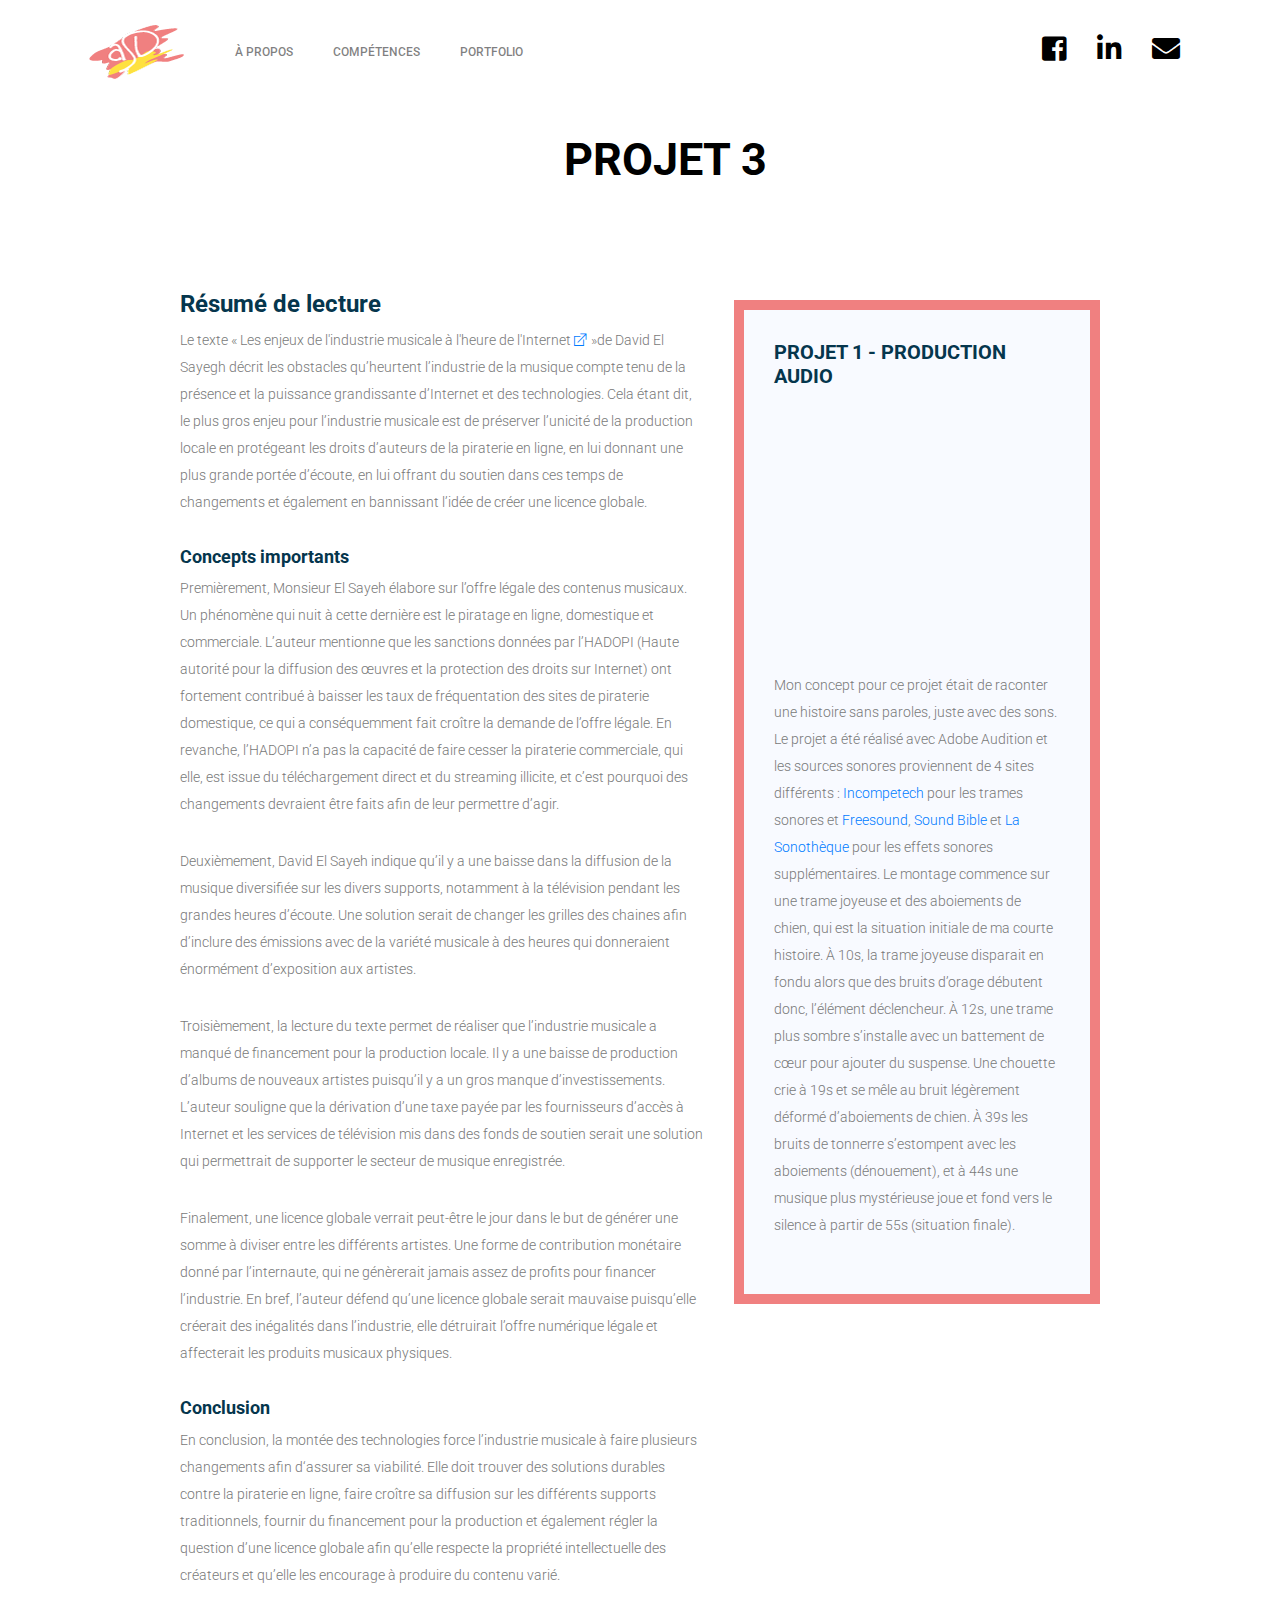
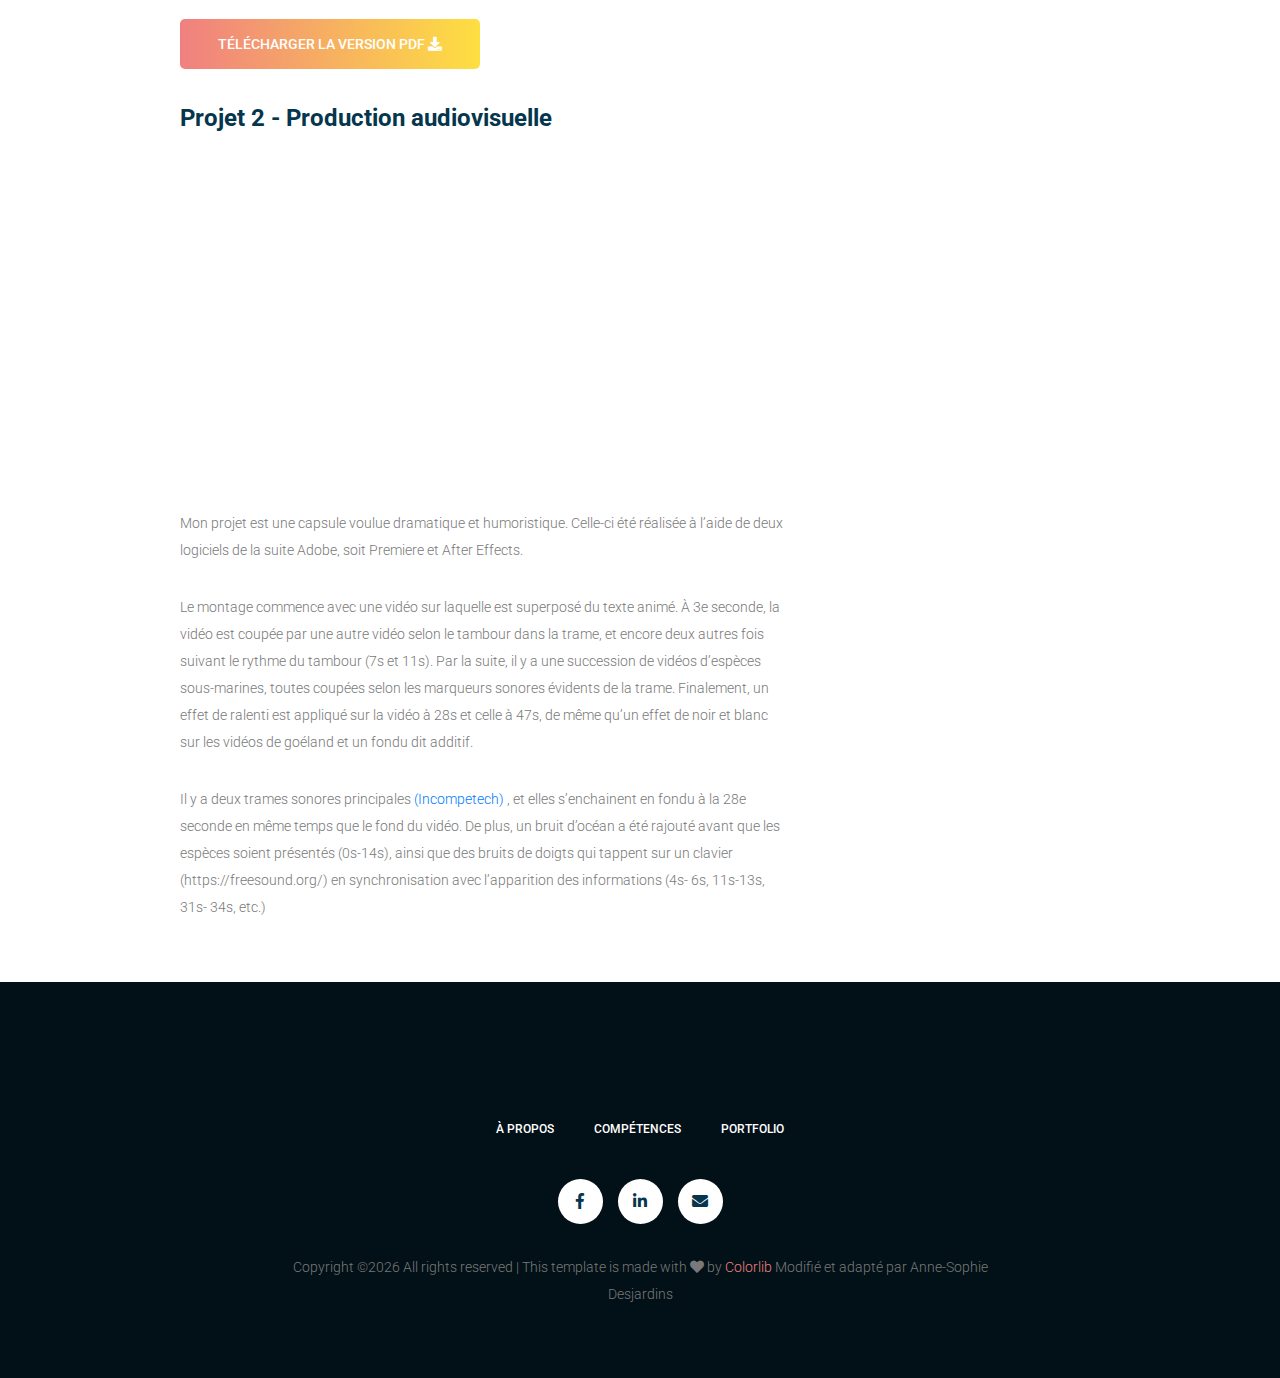
==== commit 118492e9: "Finalisation projet 3" ====
--- a/projets/index.html
+++ b/projets/index.html
@@ -1,232 +1,195 @@
 <!doctype html>
 <html lang="fr">
-
 <head>
-	<!-- Required meta tags -->
-	<meta charset="utf-8">
-	<meta name="viewport" content="width=device-width, initial-scale=1, shrink-to-fit=no">
-	<link rel="icon" href="../img/favicon.png" type="image/png">
-	<title>Portfolio Anne-Sophie - Projet 3 MUS1010</title>
-	<!-- Bootstrap CSS -->
-	<link rel="stylesheet" href="../css/bootstrap.css">
-	<link rel="stylesheet" href="../vendors/linericon/style.css">
-  	<link rel="stylesheet" href="../css/themify-icons.css">
-  	<link rel="stylesheet" href="../vendors/owl-carousel/owl.theme.default.min.css">
-	<link rel="stylesheet" href="../vendors/fontawesome/css/all.min.css">
-	<link rel="stylesheet" href="../vendors/owl-carousel/owl.carousel.min.css">
-	<link rel="stylesheet" href="../css/magnific-popup.css">
-	<link rel="stylesheet" href="../vendors/nice-select/css/nice-select.css">
-	<!-- main css -->
-	<link rel="stylesheet" href="../css/style.css">
+<!-- Required meta tags -->
+<meta charset="utf-8">
+<meta name="viewport" content="width=device-width, initial-scale=1, shrink-to-fit=no">
+<link rel="icon" href="../img/favicon.png" type="image/png">
+<title>Portfolio Anne-Sophie - Projet 3 MUS1010</title>
+<!-- Bootstrap CSS -->
+<link rel="stylesheet" href="../css/bootstrap.css">
+<link rel="stylesheet" href="../vendors/linericon/style.css">
+<link rel="stylesheet" href="../css/themify-icons.css">
+<link rel="stylesheet" href="../vendors/owl-carousel/owl.theme.default.min.css">
+<link rel="stylesheet" href="../vendors/fontawesome/css/all.min.css">
+<link rel="stylesheet" href="../vendors/owl-carousel/owl.carousel.min.css">
+<link rel="stylesheet" href="../css/magnific-popup.css">
+<link rel="stylesheet" href="../vendors/nice-select/css/nice-select.css">
+<!-- main css -->
+<link rel="stylesheet" href="../css/style.css">
 </head>
 
 <body>
 
-	<!--================ Start Header Area =================-->
-	<header class="header_area">
-		<div class="main_menu">
-			<nav class="navbar navbar-expand-lg navbar-light">
-				<div class="container">
-					<!-- Brand and toggle get grouped for better mobile display -->
-          <a class="navbar-brand logo_h" href="../index.html"><img src="../img/logo.png" alt="">Anne-Sophie Desjardins</a>
-					<a class="navbar-brand logo_inner_page" href="../index.html"><img src="../img/logo2.png" alt=""></a>      
-					<button class="navbar-toggler" type="button" data-toggle="collapse" data-target="#navbarSupportedContent"
-					 aria-controls="navbarSupportedContent" aria-expanded="false" aria-label="Toggle navigation">
-						<span class="icon-bar"></span>
-						<span class="icon-bar"></span>
-						<span class="icon-bar"></span>
-					</button>
-					<!-- Collect the nav links, forms, and other content for toggling -->
-					<div class="collapse navbar-collapse offset" id="navbarSupportedContent">
-						<ul class="nav navbar-nav menu_nav">
-							<!--<li class="nav-item active"><a class="nav-link" href="index.html">Home</a></li>-->
-							<li class="nav-item"><a class="nav-link" href="../index.html#a-propos">À propos</a></li>
-							<li class="nav-item"><a class="nav-link" href="../index.html#competences">Compétences</a></li>
-							<li class="nav-item"><a class="nav-link" href="../index.html#portfolio">Portfolio</a></li>
-							<li class="contactIcone"><a target="_blank" href="https://www.facebook.com/annesophdesj"><i class="fab fa-facebook-f fa-2x"></i></a></li>
-							<li class="contactIcone"><a target="_blank" href="https://www.linkedin.com/in/annesophdesj"><i class="fab fa-linkedin-in fa-2x"></i></a></li>
-							<li class="contactIcone "><a target="_blank" href="mailto:asdesjardins23@gmail.com"><i class="fas fa-envelope fa-2x"></i></a></li>
-						</ul>
-					</div>
-				</div>
-			</nav>
-		</div>
-	</header>
-	<!--================ End Header Area =================-->
+<!--================ Start Header Area =================-->
+<header class="header_area">
+  <div class="main_menu">
+    <nav class="navbar navbar-expand-lg navbar-light">
+      <div class="container"> 
+        <!-- Brand and toggle get grouped for better mobile display --> 
+        <a class="navbar-brand logo_h" href="../index.html"><img src="../img/logo.png" alt=""></a> <a class="navbar-brand logo_inner_page" href="../index.html"><img src="../img/logo2.png" alt=""></a>
+        <button class="navbar-toggler" type="button" data-toggle="collapse" data-target="#navbarSupportedContent"
+                       aria-controls="navbarSupportedContent" aria-expanded="false" aria-label="Toggle navigation"> <span class="icon-bar"></span> <span class="icon-bar"></span> <span class="icon-bar"></span> </button>
+        <!-- Collect the nav links, forms, and other content for toggling -->
+        <div class="collapse navbar-collapse offset" id="navbarSupportedContent">
+          <ul class="nav navbar-nav menu_nav">
+            <!--<li class="nav-item active"><a class="nav-link" href="index.html">Home</a></li>-->
+            <li class="nav-item"><a class="nav-link" href="#a-propos">À propos</a></li>
+            <li class="nav-item"><a class="nav-link" href="#competences">Compétences</a></li>
+            <li class="nav-item"><a class="nav-link" href="#portfolio">Portfolio</a></li>
+          </ul>
+          <ul class="navbar-nav ml-auto">
+            <li class="contactIcone"><a target="_blank" href="https://www.facebook.com/annesophdesj"><i class="fab fa-facebook-square fa-2x"></i></a></li>
+            <li class="contactIcone"><a target="_blank" href="https://www.linkedin.com/in/annesophdesj"><i class="fab fa-linkedin-in fa-2x"></i></a></li>
+            <li class="contactIcone"><a target="_blank" href="mailto:asdesjardins23@gmail.com"><i class="fas fa-envelope fa-2x"></i></a></li>
+          </ul>
+        </div>
+      </div>
+    </nav>
+  </div>
+</header>
+<!--================ End Header Area =================--> 
 
-  <!--================ Start Banner Area =================-->
-  <section class="banner_area">
-      <div class="banner_inner d-flex align-items-center">
-          <div class="container">
-              <div class="banner_content text-center">
-                  <h2>Projet 3</h2>
-                  <div class="page_link">
-                      <a href="../index.html">Accueil</a>
-                  </div>
-              </div>
-          </div>
+<!--================ Start Banner Area =================-->
+<section class="banner_area">
+  <div class="banner_inner d-flex align-items-center">
+    <div class="container">
+      <div class="banner_content text-center">
+        <h2>Projet 3</h2>
       </div>
-  </section>
-  <!--================ End Banner Area =================-->
+    </div>
+  </div>
+</section>
+<!--================ End Banner Area =================--> 
 
-	<!--================Start Portfolio Details Area =================-->
-	<section class="portfolio_details_area section-margin">
-    <div class="container">
-      <div class="row">
-        <div class="offset-xl-1 col-xl-10">
-          <div class="portfolio_details_inner">
-            <div class="row">
-              <div class="col-12">
-                  <div class="left_img">
-                      <img class="img-fluid" src="img/portfolio-details.jpg" alt=""> <!-- Dimensions 944 x 493 -->
-                  </div>
+<!--================Start Project Details Area =================-->
+<section class="portfolio_details_area">
+  <div class="container">
+    <div class="row">
+      <div class="offset-xl-1 col-xl-10">
+        <div class="portfolio_details_inner">
+          <div class="row">
+            <div class="col-lg-7 mb-4 mb-lg-0">
+              <h3>Résumé de lecture</h3>
+              <p>Le texte « Les enjeux de l'industrie musicale à l'heure de l'Internet <a target="_blank" href="https://www-cairn-info.acces.bibl.ulaval.ca/revue-realites-industrielles1-2013-2-page-52.htm#"><i class="ti-new-window"></i></a> »de David El Sayegh décrit les obstacles qu’heurtent l’industrie de la musique compte tenu de la présence et la puissance grandissante d’Internet et des technologies. Cela étant dit, le plus gros enjeu pour l’industrie musicale est de préserver l’unicité de la production locale en protégeant les droits d’auteurs de la piraterie en ligne, en lui donnant une plus grande portée d’écoute, en lui offrant du soutien dans ces temps de changements et également en bannissant l’idée de créer une licence globale.</p>
+              <h4>Concepts importants</h4>
+              <p>Premièrement, Monsieur El Sayeh élabore sur l’offre légale des contenus musicaux. Un phénomène qui nuit à cette dernière est le piratage en ligne, domestique et commerciale. L’auteur mentionne que les sanctions données par l’HADOPI (Haute autorité pour la diffusion des œuvres et la protection des droits sur Internet) ont fortement contribué à baisser les taux de fréquentation des sites de piraterie domestique, ce qui a conséquemment fait croître la demande de l’offre légale. En revanche, l’HADOPI n’a pas la capacité de faire cesser la piraterie commerciale, qui elle, est issue du téléchargement direct et du streaming illicite, et c’est pourquoi des changements devraient être faits afin de leur permettre d’agir.</p>
+              <p>Deuxièmement, David El Sayeh indique qu’il y a une baisse dans la diffusion de la musique diversifiée sur les divers supports, notamment à la télévision pendant les grandes heures d’écoute. Une solution serait de changer les grilles des chaines afin d’inclure des émissions avec de la variété musicale à des heures qui donneraient énormément d’exposition aux artistes.</p>
+              <p>Troisièmement, la lecture du texte permet de réaliser que l’industrie musicale a manqué de financement pour la production locale. Il y a une baisse de production d’albums de nouveaux artistes puisqu’il y a un gros manque d’investissements. L’auteur souligne que la dérivation d’une taxe payée par les fournisseurs d’accès à Internet et les services de télévision mis dans des fonds de soutien serait une solution qui permettrait de supporter le secteur de musique enregistrée. </p>
+              <p>Finalement, une licence globale verrait peut-être le jour dans le but de générer une somme à diviser entre les différents artistes. Une forme de contribution monétaire donné par l’internaute, qui ne génèrerait jamais assez de profits pour financer l’industrie. En bref, l’auteur défend qu’une licence globale serait mauvaise puisqu’elle créerait des inégalités dans l’industrie, elle détruirait l’offre numérique légale et affecterait les produits musicaux physiques.</p>
+              <h4>Conclusion</h4>
+              <p>En conclusion, la montée des technologies force l’industrie musicale à faire plusieurs changements afin d‘assurer sa viabilité. Elle doit trouver des solutions durables contre la piraterie en ligne, faire croître sa diffusion sur les différents supports traditionnels, fournir du financement pour la production et également régler la question d’une licence globale afin qu’elle respecte la propriété intellectuelle des créateurs et qu’elle les encourage à produire du contenu varié. </p>
+              <a class="primary_btn" href="fichiers/MUS1010-Projet1_DesjardinsAnneSophie.pdf" download><span>Télécharger la version PDF </span><i class="fas fa-download"></i></a> </div>
+            <div class="col-lg-5">
+              <div class="portfolio_right_text mt-30">
+                <h4 class="text-uppercase">Projet 1 - Production audio </h4>
+                <iframe width="100%" height="265" src="https://clyp.it/45krvw2z/widget" frameborder="0"></iframe>
+                <p> Mon concept pour ce projet était de raconter une histoire sans paroles, juste avec des sons. Le projet a été réalisé avec Adobe Audition et les sources sonores proviennent de 4 sites différents : <a target="_blank" href="https://incompetech.filmmusic.io"> Incompetech </a>pour les trames sonores et <a target="_blank" href="https://freesound.org/">Freesound</a>, <a target="_blank" href="http://soundbible.com"> Sound Bible</a> et <a target="_blank" href="https://lasonotheque.org">La Sonothèque</a> pour les effets sonores supplémentaires.  Le montage commence sur une trame joyeuse et des aboiements de chien, qui est la situation initiale de ma courte histoire. À 10s, la trame joyeuse disparait en fondu alors que des bruits d’orage débutent donc, l’élément déclencheur. À 12s, une trame plus sombre s’installe avec un battement de cœur pour ajouter du suspense. Une chouette crie à 19s et se mêle au bruit légèrement déformé d’aboiements de chien. À 39s les bruits de tonnerre s’estompent avec les aboiements (dénouement), et à 44s une musique plus mystérieuse joue et fond vers le silence à partir de 55s (situation finale). </p>
               </div>
             </div>
-
-            <div class="row">
-              <div class="col-lg-7 mb-4 mb-lg-0">
-                <p>Lorem ipsum dolor sit amet, consectetur adipisicing elit, sed do eiusmod tempor incididunt ut labore et dolore magna
-                aliqua. Ut enim ad minim veniam, quis nostrud exercitation ullamco laboris nisi ut aliquip ex ea commodo consequat.
-                Duis aute irure dolor in reprehenderit.</p>
-                <p>Voluptate velit esse cillum dolore eu fugiat nulla pariatur. Excepteur sint occaecat cupidatat non proident, sunt
-                in culpa qui officia deserunt mollit anim id est laborum. Sed ut perspiciatis unde omnis iste natus error sit voluptatem
-                accusantium doloremque laudantium, totam rem aperiam, eaque ipsa quae ab illo inventore veritatis et quasi architecto
-                beatae vitae dicta sunt explicabo. Nemo enim ipsam voluptatem quia voluptas sit aspernatur aut odit aut fugit, sed quia
-                consequuntur magni dolores eos qui ratione voluptatem sequi nesciunt. Neque porro quisquam est, qui dolorem ipsum quia
-                dolor sit amet, consectetur, adipisci velit, sed quia non numquam eius modi tempora incidunt ut labore et dolore magnam
-                aliquam quaerat voluptatem.</p>
-              </div>
-              <div class="col-lg-5">
-                <div class="portfolio_right_text mt-30">
-                    <h4 class="text-uppercase">Informations sur le projet</h4>
-                    <p>
-                        Made after a can't fruitful, fowl of greater saying years there saw you sea does
-                    </p>
-                    <ul class="list">
-<!--                        <li><span>Rating</span>: <i class="fa fa-star"></i><i class="fa fa-star"></i><i class="fa fa-star"></i><i class="fa fa-star"></i><i
-                                class="fa fa-star"></i></li>-->
-                        <li><span>Client:</span> colorlib</li>
-                        <li><span>Site web:</span> colorlib.com</li>
-                        <li><span>Complété le:</span> 17 Aug 2018</li>
-                    </ul>
-                </div>
-              </div>
-            </div>
+          </div>
+          <div class="row">
+            <div class="col-lg-8 mb-4 mb-lg-0">
+              <h3>Projet 2 - Production audiovisuelle</h3>
+              <iframe src="https://player.vimeo.com/video/374759934" width="640" height="360" frameborder="0" allow="autoplay; fullscreen" allowfullscreen></iframe>
+              <p> Mon projet est une capsule voulue dramatique et humoristique. Celle-ci été réalisée à l’aide de deux logiciels de la suite Adobe, soit Premiere et After Effects. </p>
+              <p>Le montage commence avec une vidéo sur laquelle est superposé du texte animé. À 3e seconde, la vidéo est coupée par une autre vidéo selon le tambour dans la trame, et encore deux autres fois suivant le rythme du tambour (7s et 11s). Par la suite, il y a une succession de vidéos d’espèces sous-marines, toutes coupées selon les marqueurs sonores évidents de la trame. Finalement, un effet de ralenti est appliqué sur la vidéo à 28s et celle à 47s, de même qu’un effet de noir et blanc sur les vidéos de goéland et un fondu dit additif. </p>
+              <p>Il y a deux trames sonores principales <a target="_blank" href="https://incompetech.filmmusic.io"> (Incompetech) </a>, et elles s’enchainent en fondu à la 28e seconde en même temps que le fond du vidéo. De plus, un bruit d’océan a été rajouté avant que les espèces soient présentés (0s-14s), ainsi que des bruits de doigts qui tappent sur un clavier (https://freesound.org/) en synchronisation avec l’apparition des informations (4s- 6s, 11s-13s, 31s- 34s, etc.) </p>
           </div>
         </div>
       </div>
     </div>
-  </section>
-  <!--================End Portfolio Details Area =================-->
-    
-  <!--================ Start Brands Area =================-->
-	<section class="brands-area section_gap_bottom">
-		<div class="container">
-			<div class="row justify-content-center">
-				<div class="col-lg-12">
-					<div class="owl-carousel brand-carousel">
-						<!-- single-brand -->
-						<div class="single-brand-item d-table">
-							<div class="d-table-cell">
-								<img src="../img/compagnies/logo1.png" alt="">
-							</div>
-						</div>
-						<!-- single-brand -->
-						<div class="single-brand-item d-table">
-							<div class="d-table-cell">
-								<img src="img/brands/logo2.png" alt="">
-							</div>
-						</div>
-						<!-- single-brand -->
-						<div class="single-brand-item d-table">
-							<div class="d-table-cell">
-								<img src="img/brands/logo3.png" alt="">
-							</div>
-						</div>
-						<!-- single-brand -->
-						<div class="single-brand-item d-table">
-							<div class="d-table-cell">
-								<img src="img/brands/logo4.png" alt="">
-							</div>
-						</div>
-						<!-- single-brand -->
-						<div class="single-brand-item d-table">
-							<div class="d-table-cell">
-								<img src="img/brands/logo5.png" alt="">
-							</div>
-						</div>
-						<!-- single-brand -->
-						<div class="single-brand-item d-table">
-							<div class="d-table-cell">
-								<img src="img/brands/logo3.png" alt="">
-							</div>
-						</div>
-					</div>
-				</div>
-			</div>
-		</div>
-	</section>
-	<!--================ End Brands Area =================-->
+  </div>
+	</div>
+</section>
+<!--================End Portfolio Details Area =================--> 
 
-        
-  <!--================Footer Area =================-->
-	<footer class="footer_area">
-		<div class="container">
-			<div class="row justify-content-center">
-				<div class="col-lg-12">
-					<div class="footer_top flex-column">
-						<div class="footer_logo">
-							<a href="#">
-								<img src="img/logo2.png" alt="">
-							</a>
-							<div class="d-lg-block d-none">
-								<nav class="navbar navbar-expand-lg navbar-light justify-content-center">
-									<div class="collapse navbar-collapse offset">
-										<ul class="nav navbar-nav menu_nav mx-auto">
-											<li class="nav-item"><a class="nav-link text-white" href="../index.html#a-propos">À propos</a></li>
-											<li class="nav-item"><a class="nav-link text-white" href="../index.#competences">Compétences </a></li>
-											<li class="nav-item"><a class="nav-link text-white" href="../index.html#portfolio">Portfolio</a></li>
-										</ul>
-									</div>
-								</nav>
-							</div>
-						</div>
-						<div class="footer_social mt-lg-0 mt-4">
-							<a href="https://www.facebook.com/annesophdesj"><i class="fab fa-facebook-f"></i></a>
-							<a href="https://www.linkedin.com/in/annesophdesj"><i class="fab fa-linkedin-in"></i></a>
-							<a href="mailto:asdesjardins23@gmail.com"><i class="fas fa-envelope"></i></a>
-						</div>
-					</div>
-				</div>
-			</div>
-			<div class="row footer_bottom justify-content-center">
-				<p class="col-lg-8 col-sm-12 footer-text">
-					<!-- Link back to Colorlib can't be removed. Template is licensed under CC BY 3.0. -->
-Copyright &copy;<script>document.write(new Date().getFullYear());</script> All rights reserved | This template is made with <i class="fa fa-heart" aria-hidden="true"></i> by <a href="https://colorlib.com" target="_blank">Colorlib</a>
-<!-- Link back to Colorlib can't be removed. Template is licensed under CC BY 3.0. -->Modifié et adapté par Anne-Sophie Desjardins</p>
-			</div>
-		</div>
-	</footer>
-  <!--================End Footer Area =================-->
-  
+<!--================ Start Brands Area =================--> 
+<!--<section class="brands-area section_gap_bottom">
+  <div class="container">
+    <div class="row justify-content-center">
+      <div class="col-lg-12">
+        <div class="owl-carousel brand-carousel"> 
+          <!-- single-brand --> 
+<!--<div class="single-brand-item d-table">
+            <div class="d-table-cell"> <img src="../img/compagnies/logo1.png" alt=""> </div>
+          </div>--> 
+<!-- single-brand --> 
+<!--          <div class="single-brand-item d-table">
+            <div class="d-table-cell"> <img src="img/brands/logo2.png" alt=""> </div>
+          </div>--> 
+<!-- single-brand --> 
+<!--          <div class="single-brand-item d-table">
+            <div class="d-table-cell"> <img src="img/brands/logo3.png" alt=""> </div>
+          </div>--> 
+<!-- single-brand --> 
+<!--          <div class="single-brand-item d-table">
+            <div class="d-table-cell"> <img src="img/brands/logo4.png" alt=""> </div>
+          </div>--> 
+<!-- single-brand --> 
+<!--          <div class="single-brand-item d-table">
+            <div class="d-table-cell"> <img src="img/brands/logo5.png" alt=""> </div>
+          </div>--> 
+<!-- single-brand --> 
+<!--          <div class="single-brand-item d-table">
+            <div class="d-table-cell"> <img src="img/brands/logo3.png" alt=""> </div>
+          </div>--> 
+<!-- </div>
+      </div>
+    </div>
+  </div>
+</section>--> 
+<!--================ End Brands Area =================--> 
 
-	<!-- Optional JavaScript -->
-	<script src="https://unpkg.com/scrollreveal@4.0.0/dist/scrollreveal.min.js"></script>
-	<!-- jQuery first, then Popper.js, then Bootstrap JS -->
-	<script src="../js/jquery-3.2.1.min.js"></script>
-	<script src="../js/popper.js"></script>
-	<script src="../js/bootstrap.min.js"></script>
-	<script src="../js/stellar.js"></script>
-	<script src="../js/scroll.js"></script>
-	<script src="../vendors/isotope/imagesloaded.pkgd.min.js"></script>
-	<script src="../vendors/isotope/isotope-min.js"></script>
-	<script src="../vendors/owl-carousel/owl.carousel.min.js"></script>
-	<script src="../js/jquery.ajaxchimp.min.js"></script>
-	<script src="../js/mail-script.js"></script>
-	<!--gmaps Js-->
-	<script src="https://maps.googleapis.com/maps/api/js?key=AIzaSyCjCGmQ0Uq4exrzdcL6rvxywDDOvfAu6eE"></script>
-	<script src="../js/gmaps.min.js"></script>
-	<script src="../js/theme.js"></script>
+<!--================Footer Area =================-->
+<footer class="footer_area">
+  <div class="container">
+    <div class="row justify-content-center">
+      <div class="col-lg-12">
+        <div class="footer_top flex-column">
+          <div class="footer_logo"> <a href="#"> <img src="img/logo2.png" alt=""> </a>
+            <div class="d-lg-block d-none">
+              <nav class="navbar navbar-expand-lg navbar-light justify-content-center">
+                <div class="collapse navbar-collapse offset">
+                  <ul class="nav navbar-nav menu_nav mx-auto">
+                    <li class="nav-item"><a class="nav-link text-white" href="../index.html#a-propos">À propos</a></li>
+                    <li class="nav-item"><a class="nav-link text-white" href="../index.#competences">Compétences </a></li>
+                    <li class="nav-item"><a class="nav-link text-white" href="../index.html#portfolio">Portfolio</a></li>
+                  </ul>
+                </div>
+              </nav>
+            </div>
+          </div>
+          <div class="footer_social mt-lg-0 mt-4"> <a href="https://www.facebook.com/annesophdesj"><i class="fab fa-facebook-f"></i></a> <a href="https://www.linkedin.com/in/annesophdesj"><i class="fab fa-linkedin-in"></i></a> <a href="mailto:asdesjardins23@gmail.com"><i class="fas fa-envelope"></i></a> </div>
+        </div>
+      </div>
+    </div>
+    <div class="row footer_bottom justify-content-center">
+      <p class="col-lg-8 col-sm-12 footer-text"> 
+        <!-- Link back to Colorlib can't be removed. Template is licensed under CC BY 3.0. --> 
+        Copyright &copy;<script>document.write(new Date().getFullYear());</script> All rights reserved | This template is made with <i class="fa fa-heart" aria-hidden="true"></i> by <a href="https://colorlib.com" target="_blank">Colorlib</a> 
+        <!-- Link back to Colorlib can't be removed. Template is licensed under CC BY 3.0. -->Modifié et adapté par Anne-Sophie Desjardins</p>
+    </div>
+  </div>
+</footer>
+<!--================End Footer Area =================--> 
+
+<!-- Optional JavaScript --> 
+<script src="https://unpkg.com/scrollreveal@4.0.0/dist/scrollreveal.min.js"></script> 
+<!-- jQuery first, then Popper.js, then Bootstrap JS --> 
+<script src="../js/jquery-3.2.1.min.js"></script> 
+<script src="../js/popper.js"></script> 
+<script src="../js/bootstrap.min.js"></script> 
+<script src="../js/stellar.js"></script> 
+<script src="../js/scroll.js"></script> 
+<script src="../vendors/isotope/imagesloaded.pkgd.min.js"></script> 
+<script src="../vendors/isotope/isotope-min.js"></script> 
+<script src="../vendors/owl-carousel/owl.carousel.min.js"></script> 
+<script src="../js/jquery.ajaxchimp.min.js"></script> 
+<script src="../js/mail-script.js"></script> 
+<!--gmaps Js--> 
+<script src="https://maps.googleapis.com/maps/api/js?key=AIzaSyCjCGmQ0Uq4exrzdcL6rvxywDDOvfAu6eE"></script> 
+<script src="../js/gmaps.min.js"></script> 
+<script src="../js/theme.js"></script>
 </body>
-
 </html>--- a/css/style.css
+++ b/css/style.css
@@ -1 +1 @@
-@import url("https://fonts.googleapis.com/css?family=Roboto:300,400,500,700");body{font-size:14px;line-height:27px;font-weight:300;font-family:"Roboto",sans-serif;color:#797979}h1,h2,h3,h4,h5,h6{font-family:"Roboto",sans-serif;font-weight:700;color:#05364d}.section-margin{margin:50px 0}@media (min-width: 600px){.section-margin{margin:80px 0}}@media (min-width: 1200px){.section-margin{margin:120px 0}}@media (min-width: 1200px){.pb-xl-300px{padding-bottom:300px !important}}.list{list-style:none;margin:0px;padding:0px}a{text-decoration:none;transition:all 0.3s ease-in-out}a:hover,a:focus{text-decoration:none;outline:none}button:focus{outline:none;box-shadow:none}button.primary_btn{border:0}.mt-25{margin-top:25px}.p0{padding-left:0px;padding-right:0px}.white_bg{background:#fff !important}.mb-50{margin-bottom:50px}.ml-15{margin-left:15px}.ml-20{margin-left:20px}.mt-35{margin-top:35px}.mt-40{margin-top:40px}.mt-50{margin-top:50px}.section_gap{padding:140px 0}@media (max-width: 1199px){.section_gap{padding:80px 0}}.section_gap_top{padding-top:140px}@media (max-width: 1199px){.section_gap_top{padding-top:80px}}.section_gap_bottom{padding-bottom:140px}@media (max-width: 1199px){.section_gap_bottom{padding-bottom:80px}}.main_title{margin-bottom:80px}@media (max-width: 1199px){.main_title{margin-bottom:40px}}.main_title p.top_text{text-transform:uppercase;letter-spacing:2px;font-weight:500;position:relative;margin-bottom:10px}.main_title p.top_text span{position:relative;top:-2px;display:inline-block;margin-left:5px;width:80px;height:4px;background:rgba(254,225,64,0.6);border-radius:5px}.main_title h2{font-size:42px;font-weight:700;margin-bottom:0px;line-height:52px}@media (max-width: 767px){.main_title h2{font-size:30px;line-height:34px}}@media (max-width: 991px){.main_title h2 br{display:none}}.gradient-bg,.primary_btn2:before,.navbar .nav .nav-item.submenu ul .nav-item:hover .nav-link,.footer_area .footer_social a:hover{background:-webkit-linear-gradient(90deg, #F08080 0%, #FEE140 100%);background:-moz-linear-gradient(90deg, #F08080 0%, #FEE140 100%);background:-o-linear-gradient(90deg, #F08080 0%, #FEE140 100%);background:linear-gradient(90deg, #F08080 0%, #FEE140 100%)}.border-gradient{border-image:-webkit-linear-gradient(90deg, #F08080 0%, #FEE140 100%);border-image:-moz-linear-gradient(90deg, #F08080 0%, #FEE140 100%);border-image:-o-linear-gradient(90deg, #F08080 0%, #FEE140 100%);border-image:linear-gradient(90deg, #F08080 0%, #FEE140 100%)}.gradient-bg2{background:-webkit-linear-gradient(90deg, #F08080 0%, #FEE140 100%);background:-moz-linear-gradient(90deg, #F08080 0%, #FEE140 100%);background:-o-linear-gradient(90deg, #F08080 0%, #FEE140 100%);background:linear-gradient(90deg, #F08080 0%, #FEE140 100%)}.gradient-color,.home_banner_area .banner_content .social_icons a:hover,.statistics_item h3{background:-webkit-linear-gradient(90deg, #F08080 0%, #FEE140 100%);background:-moz-linear-gradient(90deg, #F08080 0%, #FEE140 100%);background:-o-linear-gradient(90deg, #F08080 0%, #FEE140 100%);background:linear-gradient(90deg, #F08080 0%, #FEE140 100%);-webkit-background-clip:text;-webkit-text-fill-color:transparent}.primary_btn{display:inline-block;background:linear-gradient(to right, #F08080 0%, #FEE140 51%, #F08080 100%);color:#fff;letter-spacing:0px;font-family:"Roboto",sans-serif;font-weight:500;font-size:14px;line-height:50px;padding:0 38px;outline:none !important;text-align:center;cursor:pointer;text-transform:uppercase;border-radius:5px;background-size:200% auto}.primary_btn:hover{background-position:right center;color:#fff;-webkit-animation:tada 1s;animation:tada 1s}.primary_btn2{font-size:13px;font-weight:500;text-transform:uppercase;color:#05364d;display:inline-block;position:relative;-webkit-transition:all 0.4s ease 0s;-moz-transition:all 0.4s ease 0s;-o-transition:all 0.4s ease 0s;transition:all 0.4s ease 0s}.primary_btn2:before{content:'';position:absolute;left:0px;bottom:-2px;width:50px;height:2px;-webkit-transition:all 0.4s ease 0s;-moz-transition:all 0.4s ease 0s;-o-transition:all 0.4s ease 0s;transition:all 0.4s ease 0s}.overlay{position:absolute;left:0;top:0;height:100%;width:100%}.header_area{position:absolute;width:100%;z-index:9999;background:transparent}.header_area .logo_inner_page{display:none}.header_area.header_inner_page .navbar-brand{display:none}.header_area.header_inner_page .logo_inner_page{display:block}.header_area .menu_nav{width:100%;margin-left:50px}@media (max-width: 991px){.header_area .menu_nav{margin-left:0px}}.header_area .navbar-brand{margin-right:0px}.header_area .navbar-brand:hover{-webkit-animation:swing 1s;animation:swing 1s}.header_area.navbar_fixed .main_menu{position:fixed;width:100%;top:-70px;left:0;right:0;background:#ffffff;transform:translateY(70px);transition:transform 500ms ease, background 500ms ease;-webkit-transition:transform 500ms ease, background 500ms ease;box-shadow:0px 3px 16px 0px rgba(0,0,0,0.1)}.header_area.navbar_fixed .main_menu .navbar .nav .nav-item .nav-link{line-height:70px}:target:before{content:"";display:block;height:120px;margin:-120px 0 0}.navbar{background:transparent;padding:0px;border:0px;border-radius:0px;width:100%}.navbar li:nth-child(4){margin-left:250px}@media (max-width: 991px){.navbar li:nth-child(4){margin-left:0}}.navbar .nav .nav-item{margin-right:40px;color:#05364d}.navbar .nav .nav-item .nav-link{font:500 14px/100px "Roboto",sans-serif;text-transform:uppercase;padding:0px;font-size:12px;display:inline-block}.navbar .nav .nav-item .nav-link:after{display:none}.navbar .nav .nav-item:hover .nav-link,.navbar .nav .nav-item.active .nav-link{color:#efb6df}.navbar .nav .nav-item.submenu{position:relative}.navbar .nav .nav-item.submenu ul{border:none;padding:0px;border-radius:0px;box-shadow:none;margin:0px;background:#fff}@media (min-width: 992px){.navbar .nav .nav-item.submenu ul{position:absolute;top:120%;left:0px;min-width:200px;text-align:left;opacity:0;transition:all 300ms ease-in;visibility:hidden;display:block;border:none;padding:0px;border-radius:0px;box-shadow:0px 10px 30px 0px rgba(0,0,0,0.1)}}.navbar .nav .nav-item.submenu ul:before{content:"";width:0;height:0;border-style:solid;border-width:10px 10px 0 10px;border-color:#eeeeee transparent transparent transparent;position:absolute;right:24px;top:45px;z-index:3;opacity:0;transition:all 400ms linear}.navbar .nav .nav-item.submenu ul .nav-item{display:block;float:none;margin-right:0px;border-bottom:1px solid #ededed;margin-left:0px;transition:all 0.4s linear}.navbar .nav .nav-item.submenu ul .nav-item .nav-link{line-height:45px;color:#05364d;padding:0px 30px;transition:all 150ms linear;display:block;text-transform:capitalize;margin-right:0px}.navbar .nav .nav-item.submenu ul .nav-item:last-child{border-bottom:none}.navbar .nav .nav-item.submenu ul .nav-item:hover .nav-link{color:#fff}@media (min-width: 992px){.navbar .nav .nav-item.submenu:hover ul{visibility:visible;opacity:1;top:100%}}.navbar .nav .nav-item.submenu:hover ul .nav-item{margin-top:0px}.navbar .nav .nav-item:last-child{margin-right:0px}.contactIcone{padding:15px}.contactIcone:hover{-webkit-animation:bounce 1s;animation:bounce 1s}@media (max-width: 991px){.contactIcone{padding:15px;width:100%;text-align:center}}.contactIcone a{color:black}.contactIcone a:hover{color:#FEE140}.header_area.header_inner_page .nav-item .nav-link{color:#fff}.header_area.header_inner_page.navbar_fixed .main_menu{background:#8034c3}@media (max-width: 991px){.header_area.header_inner_page .navbar{background:#8034c3}}.home_banner_area{background:url(../img/banner/home-banner.png) no-repeat top center;background-position:center;background-size:cover;min-height:890px}@media (max-width: 991px){.home_banner_area{min-height:750px}}@media (max-width: 767px){.home_banner_area{background:#ffffff}}.home_banner_area .banner_inner{width:100%;min-height:890px}@media (max-width: 991px){.home_banner_area .banner_inner{min-height:750px}}.home_banner_area .banner_inner .home_right_img{padding-top:197px}@media (max-width: 991px){.home_banner_area .banner_inner .home_right_img{display:none}}.home_banner_area .banner_content{text-align:left}@media (max-width: 991px){.home_banner_area .banner_content{margin-top:150px}}.home_banner_area .banner_content h3{font-size:16px;font-weight:400;text-transform:uppercase;margin-bottom:20px;letter-spacing:2px;color:#797979}.home_banner_area .banner_content h1{margin-top:20px;font-size:42px;font-weight:500;line-height:38px;margin-bottom:20px}@media (max-width: 767px){.home_banner_area .banner_content h1{font-size:35px;line-height:42px}}.home_banner_area .banner_content h5{font-size:24px;font-weight:300;margin-bottom:0px}@media (max-width: 767px){.home_banner_area .banner_content h5{line-height:36px}}.home_banner_area .banner_content .social_icons a{color:rgba(5,54,77,0.5);font-size:20px;display:inline-block;margin-right:16px;cursor:pointer;-webkit-transition:all 0.4s ease 0s;-moz-transition:all 0.4s ease 0s;-o-transition:all 0.4s ease 0s;transition:all 0.4s ease 0s}.home_banner_area .banner_content .primary_btn{margin-right:20px}.banner_area{position:relative;z-index:1}@media (max-width: 1199px){.banner_area{min-height:350px}}.banner_area .banner_inner{position:relative;overflow:hidden;width:100%;min-height:290px;background:url(../img/banner/common-banner.png) no-repeat right bottom;background-size:cover;z-index:1}@media (max-width: 1199px){.banner_area .banner_inner{min-height:350px}}.banner_area .banner_inner .banner_content{margin-left:50px;margin-top:40px}@media (max-width: 991px){.banner_area .banner_inner .banner_content{margin-left:0px}}.banner_area .banner_inner .banner_content h2{color:#fff;font-size:45px;font-family:"Roboto",sans-serif;margin-bottom:10px;text-transform:uppercase;font-weight:700}@media (max-width: 991px){.banner_area .banner_inner .banner_content h2{font-size:30px}}.banner_area .banner_inner .banner_content .page_link a{font-size:12px;text-transform:uppercase;color:#fff;font-family:"Roboto",sans-serif;padding-left:20px;padding-right:8px;position:relative}.banner_area .banner_inner .banner_content .page_link a:before{font-family:'themify';speak:none;font-style:normal;font-weight:normal;font-variant:normal;text-transform:none;line-height:1;-webkit-font-smoothing:antialiased;content:"\e649";position:absolute;right:-14px;top:50%;-webkit-transform:translateY(-50%);-moz-transform:translateY(-50%);-ms-transform:translateY(-50%);-o-transform:translateY(-50%);transform:translateY(-50%)}.banner_area .banner_inner .banner_content .page_link a:last-child{margin-right:0px}.banner_area .banner_inner .banner_content .page_link a:last-child:before{display:none}.l_blog_item .l_blog_text .date{margin-top:24px;margin-bottom:15px}.l_blog_item .l_blog_text .date a{font-size:12px}.l_blog_item .l_blog_text h4{font-size:18px;color:#05364d;border-bottom:1px solid #eeeeee;margin-bottom:0px;padding-bottom:20px;-webkit-transition:all 0.4s ease 0s;-moz-transition:all 0.4s ease 0s;-o-transition:all 0.4s ease 0s;transition:all 0.4s ease 0s}.l_blog_item .l_blog_text h4:hover{color:#F08080}.l_blog_item .l_blog_text p{margin-bottom:0px;padding-top:20px}.causes_slider .owl-dots{text-align:center;margin-top:80px}.causes_slider .owl-dots .owl-dot{height:14px;width:14px;background:#eeeeee;display:inline-block;margin-right:7px}.causes_slider .owl-dots .owl-dot:last-child{margin-right:0px}.causes_slider .owl-dots .owl-dot.active{background:#F08080}.causes_item{background:#fff}.causes_item .causes_img{position:relative}.causes_item .causes_img .c_parcent{position:absolute;bottom:0px;width:100%;left:0px;height:3px;background:rgba(255,255,255,0.5)}.causes_item .causes_img .c_parcent span{width:70%;height:3px;background:#F08080;position:absolute;left:0px;bottom:0px}.causes_item .causes_img .c_parcent span:before{content:"75%";position:absolute;right:-10px;bottom:0px;background:#F08080;color:#fff;padding:0px 5px}.causes_item .causes_text{padding:30px 35px 40px 30px}.causes_item .causes_text h4{color:#05364d;font-size:18px;font-weight:600;margin-bottom:15px;cursor:pointer}.causes_item .causes_text h4:hover{color:#F08080}.causes_item .causes_text p{font-size:14px;line-height:24px;font-weight:300;margin-bottom:0px}.causes_item .causes_bottom a{width:50%;border:1px solid #F08080;text-align:center;float:left;line-height:50px;background:#F08080;color:#fff;font-size:14px;font-weight:500}.causes_item .causes_bottom a+a{border-color:#eeeeee;background:#fff;font-size:14px;color:#05364d}.latest_blog_area{background:#f9f9ff}.single-recent-blog-post{margin-bottom:30px}.single-recent-blog-post .thumb{overflow:hidden}.single-recent-blog-post .thumb img{transition:all 0.7s linear}.single-recent-blog-post .details{padding-top:30px}.single-recent-blog-post .details .sec_h4{line-height:24px;padding:10px 0px 13px;transition:all 0.3s linear}.single-recent-blog-post .date{font-size:14px;line-height:24px;font-weight:400}.single-recent-blog-post:hover img{transform:scale(1.23) rotate(10deg)}.tags .tag_btn{font-size:12px;font-weight:500;line-height:20px;border:1px solid #eeeeee;display:inline-block;padding:1px 18px;text-align:center;color:#05364d}.tags .tag_btn:before{background:#F08080}.tags .tag_btn+.tag_btn{margin-left:2px}.blog_categorie_area{padding-top:30px;padding-bottom:30px}@media (min-width: 900px){.blog_categorie_area{padding-top:80px;padding-bottom:80px}}@media (min-width: 1100px){.blog_categorie_area{padding-top:120px;padding-bottom:120px}}.categories_post{position:relative;text-align:center;cursor:pointer}.categories_post img{max-width:100%}.categories_post .categories_details{position:absolute;top:20px;left:20px;right:20px;bottom:20px;background:rgba(34,34,34,0.75);color:#fff;transition:all 0.3s linear;display:flex;align-items:center;justify-content:center}.categories_post .categories_details h5{margin-bottom:0px;font-size:18px;line-height:26px;text-transform:uppercase;color:#fff;position:relative}.categories_post .categories_details p{font-weight:300;font-size:14px;line-height:26px;margin-bottom:0px}.categories_post .categories_details .border_line{margin:10px 0px;background:#fff;width:100%;height:1px}.categories_post:hover .categories_details{background:rgba(222,99,32,0.85)}.blog_item{margin-bottom:50px}.blog_details{padding:30px 0 20px 10px;box-shadow:0px 10px 20px 0px rgba(221,221,221,0.3)}@media (min-width: 768px){.blog_details{padding:60px 30px 35px 35px}}.blog_details p{margin-bottom:30px}.blog_details h2{font-size:18px;font-weight:600;margin-bottom:8px}@media (min-width: 768px){.blog_details h2{font-size:24px;margin-bottom:15px}}.blog-info-link li{float:left;font-size:14px}.blog-info-link li a{color:#999999}.blog-info-link li i,.blog-info-link li span{font-size:13px;margin-right:5px}.blog-info-link li::after{content:"|";padding-left:10px;padding-right:10px}.blog-info-link li:last-child::after{display:none}.blog-info-link::after{content:"";display:block;clear:both;display:table}.blog_item_img{position:relative}.blog_item_img .blog_item_date{position:absolute;bottom:-10px;left:10px;display:block;color:#fff;background:#F08080;padding:8px 15px;border-radius:5px}@media (min-width: 768px){.blog_item_img .blog_item_date{bottom:-20px;left:40px;padding:13px 30px}}.blog_item_img .blog_item_date h3{font-size:22px;font-weight:600;color:#fff;margin-bottom:0;line-height:1.2}@media (min-width: 768px){.blog_item_img .blog_item_date h3{font-size:30px}}.blog_item_img .blog_item_date p{margin-bottom:0}@media (min-width: 768px){.blog_item_img .blog_item_date p{font-size:18px}}.blog_right_sidebar .widget_title{font-size:20px;margin-bottom:40px}.blog_right_sidebar .widget_title::after{content:"";display:block;padding-top:15px;border-bottom:1px solid #f0e9ff}.blog_right_sidebar .single_sidebar_widget{background:#fbf9ff;padding:30px;margin-bottom:30px}.blog_right_sidebar .search_widget .form-control{height:50px;border-color:#f0e9ff;font-size:13px;color:#999999;padding-left:20px;border-radius:0;border-right:0}.blog_right_sidebar .search_widget .form-control::placeholder{color:#999999}.blog_right_sidebar .search_widget .form-control:focus{border-color:#f0e9ff;outline:0;box-shadow:none}.blog_right_sidebar .search_widget .input-group button{background:#fff;border-left:0;border:1px solid #f0e9ff;padding:4px 15px;border-left:0}.blog_right_sidebar .search_widget .input-group button i,.blog_right_sidebar .search_widget .input-group button span{font-size:14px;color:#999999}.blog_right_sidebar .newsletter_widget .form-control{height:50px;border-color:#f0e9ff;font-size:13px;color:#999999;padding-left:20px;border-radius:0}.blog_right_sidebar .newsletter_widget .form-control::placeholder{color:#999999}.blog_right_sidebar .newsletter_widget .form-control:focus{border-color:#f0e9ff;outline:0;box-shadow:none}.blog_right_sidebar .newsletter_widget .input-group button{background:#fff;border-left:0;border:1px solid #f0e9ff;padding:4px 15px;border-left:0}.blog_right_sidebar .newsletter_widget .input-group button i,.blog_right_sidebar .newsletter_widget .input-group button span{font-size:14px;color:#999999}.blog_right_sidebar .post_category_widget .cat-list li{border-bottom:1px solid #f0e9ff;transition:all 0.3s ease 0s;padding-bottom:12px}.blog_right_sidebar .post_category_widget .cat-list li:last-child{border-bottom:0}.blog_right_sidebar .post_category_widget .cat-list li a{font-size:14px;line-height:20px;color:#888888}.blog_right_sidebar .post_category_widget .cat-list li a p{margin-bottom:0px}.blog_right_sidebar .post_category_widget .cat-list li+li{padding-top:15px}.blog_right_sidebar .post_category_widget .cat-list li:hover a{color:#F08080}.blog_right_sidebar .popular_post_widget .post_item .media-body{justify-content:center;align-self:center;padding-left:20px}.blog_right_sidebar .popular_post_widget .post_item .media-body h3{font-size:16px;line-height:20px;margin-bottom:6px;transition:all 0.3s linear}.blog_right_sidebar .popular_post_widget .post_item .media-body h3:hover{color:#F08080}.blog_right_sidebar .popular_post_widget .post_item .media-body p{font-size:14px;line-height:21px;margin-bottom:0px}.blog_right_sidebar .popular_post_widget .post_item+.post_item{margin-top:20px}.blog_right_sidebar .tag_cloud_widget ul li{display:inline-block}.blog_right_sidebar .tag_cloud_widget ul li a{display:inline-block;border:1px solid #eeeeee;background:#fff;padding:4px 20px;margin-bottom:8px;margin-right:5px;transition:all 0.3s ease 0s;color:#888888;font-size:13px}.blog_right_sidebar .tag_cloud_widget ul li a:hover{background:#F08080;color:#fff}.blog_right_sidebar .instagram_feeds .instagram_row{display:flex;margin-right:-6px;margin-left:-6px}.blog_right_sidebar .instagram_feeds .instagram_row li{width:33.33%;float:left;padding-right:6px;padding-left:6px;margin-bottom:15px}.blog_right_sidebar .br{width:100%;height:1px;background:#eee;margin:30px 0px}.blog-pagination{margin-top:80px}.blog-pagination .page-link{font-size:14px;position:relative;display:block;padding:0;text-align:center;margin-left:-1px;line-height:45px;width:45px;height:45px;border-radius:0 !important;color:#8a8a8a;border:1px solid #f0e9ff;margin-right:10px}.blog-pagination .page-link i,.blog-pagination .page-link span{font-size:13px}.blog-pagination .page-link:hover{background-color:#fbf9ff}.blog-pagination .page-item.active .page-link{background-color:#fbf9ff;border-color:#f0e9ff;color:#888888}.blog-pagination .page-item:last-child .page-link{margin-right:0}.single-post-area .blog_details{box-shadow:none;padding:0}.single-post-area .social-links{padding-top:10px}.single-post-area .social-links li{display:inline-block;margin-bottom:10px}.single-post-area .social-links li a{color:#cccccc;padding:7px;font-size:14px;transition:all 0.2s linear}.single-post-area .social-links li a:hover{color:#05364d}.single-post-area .blog_details{padding-top:26px}.single-post-area .blog_details p{margin-bottom:20px}.single-post-area .quote-wrapper{background:rgba(130,139,178,0.1);padding:15px;line-height:1.733;color:#888888;font-style:italic;margin-top:25px;margin-bottom:25px}@media (min-width: 768px){.single-post-area .quote-wrapper{padding:30px}}.single-post-area .quotes{background:#fff;padding:15px 15px 15px 20px;border-left:2px solid #F08080}@media (min-width: 768px){.single-post-area .quotes{padding:25px 25px 25px 30px}}.single-post-area .arrow{position:absolute}.single-post-area .arrow i,.single-post-area .arrow span{font-size:20px;font-weight:600}.single-post-area .thumb .overlay-bg{background:rgba(0,0,0,0.8)}.single-post-area .navigation-top{padding-top:15px;border-top:1px solid #f0e9ff}.single-post-area .navigation-top p{margin-bottom:0}.single-post-area .navigation-top .like-info{font-size:14px}.single-post-area .navigation-top .like-info i,.single-post-area .navigation-top .like-info span{font-size:16px;margin-right:5px}.single-post-area .navigation-top .comment-count{font-size:14px}.single-post-area .navigation-top .comment-count i,.single-post-area .navigation-top .comment-count span{font-size:16px;margin-right:5px}.single-post-area .navigation-top .social-icons li{display:inline-block;margin-right:15px}.single-post-area .navigation-top .social-icons li:last-child{margin:0}.single-post-area .navigation-top .social-icons li i,.single-post-area .navigation-top .social-icons li span{font-size:14px;color:#999999}.single-post-area .navigation-top .social-icons li:hover i,.single-post-area .navigation-top .social-icons li:hover span{color:#F08080}.single-post-area .blog-author{padding:40px 30px;background:#fbf9ff;margin-top:50px}@media (max-width: 600px){.single-post-area .blog-author{padding:20px 8px}}.single-post-area .blog-author img{width:90px;height:90px;border-radius:50%;margin-right:30px}@media (max-width: 600px){.single-post-area .blog-author img{margin-right:15px;width:45px;height:45px}}.single-post-area .blog-author a{display:inline-block}.single-post-area .blog-author p{margin-bottom:0}.single-post-area .blog-author h4{font-size:16px}.single-post-area .navigation-area{border-bottom:1px solid #eee;padding-bottom:30px;margin-top:55px}.single-post-area .navigation-area p{margin-bottom:0px}.single-post-area .navigation-area h4{font-size:18px;line-height:25px;color:#05364d}.single-post-area .navigation-area .nav-left{text-align:left}.single-post-area .navigation-area .nav-left .thumb{margin-right:20px;background:#000}.single-post-area .navigation-area .nav-left .thumb img{-webkit-transition:all 0.4s ease 0s;-moz-transition:all 0.4s ease 0s;-o-transition:all 0.4s ease 0s;transition:all 0.4s ease 0s}.single-post-area .navigation-area .nav-left i,.single-post-area .navigation-area .nav-left span{margin-left:20px;opacity:0;-webkit-transition:all 0.4s ease 0s;-moz-transition:all 0.4s ease 0s;-o-transition:all 0.4s ease 0s;transition:all 0.4s ease 0s}.single-post-area .navigation-area .nav-left:hover i,.single-post-area .navigation-area .nav-left:hover span{opacity:1}.single-post-area .navigation-area .nav-left:hover .thumb img{opacity:.5}@media (max-width: 767px){.single-post-area .navigation-area .nav-left{margin-bottom:30px}}.single-post-area .navigation-area .nav-right{text-align:right}.single-post-area .navigation-area .nav-right .thumb{margin-left:20px;background:#000}.single-post-area .navigation-area .nav-right .thumb img{-webkit-transition:all 0.4s ease 0s;-moz-transition:all 0.4s ease 0s;-o-transition:all 0.4s ease 0s;transition:all 0.4s ease 0s}.single-post-area .navigation-area .nav-right i,.single-post-area .navigation-area .nav-right span{margin-right:20px;opacity:0;-webkit-transition:all 0.4s ease 0s;-moz-transition:all 0.4s ease 0s;-o-transition:all 0.4s ease 0s;transition:all 0.4s ease 0s}.single-post-area .navigation-area .nav-right:hover i,.single-post-area .navigation-area .nav-right:hover span{opacity:1}.single-post-area .navigation-area .nav-right:hover .thumb img{opacity:.5}@media (max-width: 991px){.single-post-area .sidebar-widgets{padding-bottom:0px}}.comments-area{background:transparent;border-top:1px solid #eee;padding:45px 0;margin-top:50px}@media (max-width: 414px){.comments-area{padding:50px 8px}}.comments-area h4{margin-bottom:35px;color:#05364d;font-size:18px}.comments-area h5{font-size:16px;margin-bottom:0px}.comments-area a{color:#05364d}.comments-area .comment-list{padding-bottom:48px}.comments-area .comment-list:last-child{padding-bottom:0px}.comments-area .comment-list.left-padding{padding-left:25px}@media (max-width: 413px){.comments-area .comment-list .single-comment h5{font-size:12px}.comments-area .comment-list .single-comment .date{font-size:11px}.comments-area .comment-list .single-comment .comment{font-size:10px}}.comments-area .thumb{margin-right:20px}.comments-area .thumb img{width:70px;height:70px;border-radius:50%}.comments-area .date{font-size:14px;color:#cccccc;margin-bottom:0;margin-left:20px}.comments-area .comment{margin-bottom:10px;color:#777777}.comments-area .btn-reply{background-color:transparent;color:#888888;padding:5px 18px;font-size:14px;display:block;font-weight:400;-webkit-transition:all 0.4s ease 0s;-moz-transition:all 0.4s ease 0s;-o-transition:all 0.4s ease 0s;transition:all 0.4s ease 0s}.comments-area .btn-reply:hover{color:#F08080}.comment-form{border-top:1px solid #eee;padding-top:45px;margin-top:50px;margin-bottom:20px}.comment-form .form-group{margin-bottom:30px}.comment-form h4{margin-bottom:40px;font-size:18px;line-height:22px;color:#05364d}.comment-form .name{padding-left:0px}@media (max-width: 767px){.comment-form .name{padding-right:0px;margin-bottom:1rem}}.comment-form .email{padding-right:0px}@media (max-width: 991px){.comment-form .email{padding-left:0px}}.comment-form .form-control{border:1px solid #f0e9ff;border-radius:5px;height:48px;padding-left:18px;font-size:13px;background:transparent}.comment-form .form-control:focus{outline:0;box-shadow:none}.comment-form .form-control::placeholder{font-weight:300;color:#999999}.comment-form .form-control::placeholder{color:#777777}.comment-form textarea{padding-top:18px;border-radius:12px;height:100% !important}.comment-form ::-webkit-input-placeholder{font-size:13px;color:#777}.comment-form ::-moz-placeholder{font-size:13px;color:#777}.comment-form :-ms-input-placeholder{font-size:13px;color:#777}.comment-form :-moz-placeholder{font-size:13px;color:#777}.contact-info{margin-bottom:12px}.contact-info__icon{margin-right:20px}.contact-info__icon i,.contact-info__icon span{color:#8f9195;font-size:27px}.contact-info .media-body h3{font-size:16px;margin-bottom:0}.contact-info .media-body h3 a{color:#05364d}.contact-info .media-body p{color:#999999}.contact-title{font-size:27px;font-weight:600;margin-bottom:20px}.form-contact label{color:#F08080;font-size:14px}.form-contact .form-group{margin-bottom:15px}@media (min-width: 1000px){.form-contact .form-group{margin-bottom:30px}}.form-contact .form-control{border:1px solid #f0e9ff;border-radius:5px;height:48px;padding-left:18px;font-size:13px;background:transparent}.form-contact .form-control:focus{outline:0;box-shadow:none}.form-contact .form-control::placeholder{font-weight:300;color:#999999}.form-contact textarea{border-radius:12px;height:100% !important}.mb-20{margin-bottom:20px}.mb-30{margin-bottom:30px}.sample-text-area{padding:100px 0px}.sample-text-area .title_color{margin-bottom:30px}.sample-text-area p{line-height:26px}.sample-text-area p b{font-weight:bold;color:#F08080}.sample-text-area p i{color:#F08080;font-style:italic}.sample-text-area p sup{color:#F08080;font-style:italic}.sample-text-area p sub{color:#F08080;font-style:italic}.sample-text-area p del{color:#F08080}.sample-text-area p u{color:#F08080}.elements_button .title_color{margin-bottom:30px;color:#05364d}.title_color{color:#05364d}.button-group-area{margin-top:15px}.button-group-area:nth-child(odd){margin-top:40px}.button-group-area:first-child{margin-top:0px}.button-group-area .theme_btn{margin-right:10px}.button-group-area .link{text-decoration:underline;color:#05364d;background:transparent}.button-group-area .link:hover{color:#fff}.button-group-area .disable{background:transparent;color:#007bff;cursor:not-allowed}.button-group-area .disable:before{display:none}.primary{background:#52c5fd}.primary:before{background:#2faae6}.success{background:#4cd3e3}.success:before{background:#2ebccd}.info{background:#38a4ff}.info:before{background:#298cdf}.warning{background:#f4e700}.warning:before{background:#e1d608}.danger{background:#f54940}.danger:before{background:#e13b33}.primary-border{background:transparent;border:1px solid #52c5fd;color:#52c5fd}.primary-border:before{background:#52c5fd}.success-border{background:transparent;border:1px solid #4cd3e3;color:#4cd3e3}.success-border:before{background:#4cd3e3}.info-border{background:transparent;border:1px solid #38a4ff;color:#38a4ff}.info-border:before{background:#38a4ff}.warning-border{background:#fff;border:1px solid #f4e700;color:#f4e700}.warning-border:before{background:#f4e700}.danger-border{background:transparent;border:1px solid #f54940;color:#f54940}.danger-border:before{background:#f54940}.link-border{background:transparent;border:1px solid #F08080;color:#F08080}.link-border:before{background:#F08080}.radius{border-radius:3px}.circle{border-radius:20px}.arrow span{padding-left:5px}.e-large{line-height:50px;padding-top:0px;padding-bottom:0px}.large{line-height:45px;padding-top:0px;padding-bottom:0px}.medium{line-height:30px;padding-top:0px;padding-bottom:0px}.small{line-height:25px;padding-top:0px;padding-bottom:0px}.general{line-height:38px;padding-top:0px;padding-bottom:0px}.generic-banner{margin-top:60px;text-align:center}.generic-banner .height{height:600px}@media (max-width: 767.98px){.generic-banner .height{height:400px}}.generic-banner .generic-banner-content h2{line-height:1.2em;margin-bottom:20px}@media (max-width: 991.98px){.generic-banner .generic-banner-content h2 br{display:none}}.generic-banner .generic-banner-content p{text-align:center;font-size:16px}@media (max-width: 991.98px){.generic-banner .generic-banner-content p br{display:none}}.generic-content h1{font-weight:600}.about-generic-area{background:#fff}.about-generic-area p{margin-bottom:20px}.white-bg{background:#fff}.section-top-border{padding:50px 0;border-top:1px dotted #eee}.switch-wrap{margin-bottom:10px}.switch-wrap p{margin:0}.sample-text-area{padding:100px 0 70px 0}.sample-text{margin-bottom:0}.text-heading{margin-bottom:30px;font-size:24px}.typo-list{margin-bottom:10px}@media (max-width: 767px){.typo-sec{margin-bottom:30px}}@media (max-width: 767px){.element-wrap{margin-top:30px}}b,sup,sub,u,del{color:#f8b600}h1{font-size:36px}h2{font-size:30px}h3{font-size:24px}h4{font-size:18px}h5{font-size:16px}h6{font-size:14px}.typography h1,.typography h2,.typography h3,.typography h4,.typography h5,.typography h6{color:#777777}.button-area .border-top-generic{padding:70px 15px;border-top:1px dotted #eee}.button-group-area .genric-btn{margin-right:10px;margin-top:10px}.button-group-area .genric-btn:last-child{margin-right:0}.circle{border-radius:20px}.genric-btn{display:inline-block;outline:none;line-height:40px;padding:0 30px;font-size:.8em;text-align:center;text-decoration:none;font-weight:500;cursor:pointer;-webkit-transition:all 0.3s ease 0s;-moz-transition:all 0.3s ease 0s;-o-transition:all 0.3s ease 0s;transition:all 0.3s ease 0s}.genric-btn:focus{outline:none}.genric-btn.e-large{padding:0 40px;line-height:50px}.genric-btn.large{line-height:45px}.genric-btn.medium{line-height:30px}.genric-btn.small{line-height:25px}.genric-btn.radius{border-radius:3px}.genric-btn.circle{border-radius:20px}.genric-btn.arrow{display:-webkit-inline-box;display:-ms-inline-flexbox;display:inline-flex;-webkit-box-align:center;-ms-flex-align:center;align-items:center}.genric-btn.arrow span{margin-left:10px}.genric-btn.default{color:#222222;background:#f9f9ff;border:1px solid transparent}.genric-btn.default:hover{border:1px solid #f9f9ff;background:#fff}.genric-btn.default-border{border:1px solid #f9f9ff;background:#fff}.genric-btn.default-border:hover{color:#222222;background:#f9f9ff;border:1px solid transparent}.genric-btn.primary{color:#fff;background:#f8b600;border:1px solid transparent}.genric-btn.primary:hover{color:#f8b600;border:1px solid #f8b600;background:#fff}.genric-btn.primary-border{color:#f8b600;border:1px solid #f8b600;background:#fff}.genric-btn.primary-border:hover{color:#fff;background:#f8b600;border:1px solid transparent}.genric-btn.success{color:#fff;background:#4cd3e3;border:1px solid transparent}.genric-btn.success:hover{color:#4cd3e3;border:1px solid #4cd3e3;background:#fff}.genric-btn.success-border{color:#4cd3e3;border:1px solid #4cd3e3;background:#fff}.genric-btn.success-border:hover{color:#fff;background:#4cd3e3;border:1px solid transparent}.genric-btn.info{color:#fff;background:#38a4ff;border:1px solid transparent}.genric-btn.info:hover{color:#38a4ff;border:1px solid #38a4ff;background:#fff}.genric-btn.info-border{color:#38a4ff;border:1px solid #38a4ff;background:#fff}.genric-btn.info-border:hover{color:#fff;background:#38a4ff;border:1px solid transparent}.genric-btn.warning{color:#fff;background:#f4e700;border:1px solid transparent}.genric-btn.warning:hover{color:#f4e700;border:1px solid #f4e700;background:#fff}.genric-btn.warning-border{color:#f4e700;border:1px solid #f4e700;background:#fff}.genric-btn.warning-border:hover{color:#fff;background:#f4e700;border:1px solid transparent}.genric-btn.danger{color:#fff;background:#f44a40;border:1px solid transparent}.genric-btn.danger:hover{color:#f44a40;border:1px solid #f44a40;background:#fff}.genric-btn.danger-border{color:#f44a40;border:1px solid #f44a40;background:#fff}.genric-btn.danger-border:hover{color:#fff;background:#f44a40;border:1px solid transparent}.genric-btn.link{color:#222222;background:#f9f9ff;text-decoration:underline;border:1px solid transparent}.genric-btn.link:hover{color:#222222;border:1px solid #f9f9ff;background:#fff}.genric-btn.link-border{color:#222222;border:1px solid #f9f9ff;background:#fff;text-decoration:underline}.genric-btn.link-border:hover{color:#222222;background:#f9f9ff;border:1px solid transparent}.genric-btn.disable{color:#222222, 0.3;background:#f9f9ff;border:1px solid transparent;cursor:not-allowed}.generic-blockquote{padding:30px 50px 30px 30px;background:#fff;border-left:2px solid #f8b600}@media (max-width: 991px){.progress-table-wrap{overflow-x:scroll}}.progress-table{background:#fff;padding:15px 0px 30px 0px;min-width:800px}.progress-table .serial{width:11.83%;padding-left:30px}.progress-table .country{width:28.07%}.progress-table .visit{width:19.74%}.progress-table .percentage{width:40.36%;padding-right:50px}.progress-table .table-head{display:flex}.progress-table .table-head .serial,.progress-table .table-head .country,.progress-table .table-head .visit,.progress-table .table-head .percentage{color:#222222;line-height:40px;text-transform:uppercase;font-weight:500}.progress-table .table-row{padding:15px 0;border-top:1px solid #edf3fd;display:flex}.progress-table .table-row .serial,.progress-table .table-row .country,.progress-table .table-row .visit,.progress-table .table-row .percentage{display:flex;align-items:center}.progress-table .table-row .country img{margin-right:15px}.progress-table .table-row .percentage .progress{width:80%;border-radius:0px;background:transparent}.progress-table .table-row .percentage .progress .progress-bar{height:5px;line-height:5px}.progress-table .table-row .percentage .progress .progress-bar.color-1{background-color:#6382e6}.progress-table .table-row .percentage .progress .progress-bar.color-2{background-color:#e66686}.progress-table .table-row .percentage .progress .progress-bar.color-3{background-color:#f09359}.progress-table .table-row .percentage .progress .progress-bar.color-4{background-color:#73fbaf}.progress-table .table-row .percentage .progress .progress-bar.color-5{background-color:#73fbaf}.progress-table .table-row .percentage .progress .progress-bar.color-6{background-color:#6382e6}.progress-table .table-row .percentage .progress .progress-bar.color-7{background-color:#a367e7}.progress-table .table-row .percentage .progress .progress-bar.color-8{background-color:#e66686}.single-gallery-image{margin-top:30px;background-repeat:no-repeat !important;background-position:center center !important;background-size:cover !important;height:200px;-webkit-transition:all 0.3s ease 0s;-moz-transition:all 0.3s ease 0s;-o-transition:all 0.3s ease 0s;transition:all 0.3s ease 0s}.single-gallery-image:hover{opacity:.8}.list-style{width:14px;height:14px}.unordered-list li{position:relative;padding-left:30px;line-height:1.82em !important}.unordered-list li:before{content:"";position:absolute;width:14px;height:14px;border:3px solid #f8b600;background:#fff;top:4px;left:0;border-radius:50%}.ordered-list{margin-left:30px}.ordered-list li{list-style-type:decimal-leading-zero;color:#f8b600;font-weight:500;line-height:1.82em !important}.ordered-list li span{font-weight:300;color:#777777}.ordered-list-alpha li{margin-left:30px;list-style-type:lower-alpha;color:#f8b600;font-weight:500;line-height:1.82em !important}.ordered-list-alpha li span{font-weight:300;color:#777777}.ordered-list-roman li{margin-left:30px;list-style-type:lower-roman;color:#f8b600;font-weight:500;line-height:1.82em !important}.ordered-list-roman li span{font-weight:300;color:#777777}.single-input{display:block;width:100%;line-height:40px;border:none;outline:none;background:#f9f9ff;padding:0 20px}.single-input:focus{outline:none}.input-group-icon{position:relative}.input-group-icon .icon{position:absolute;left:20px;top:0;line-height:40px;z-index:3}.input-group-icon .icon i{color:#797979}.input-group-icon .single-input{padding-left:45px}.single-textarea{display:block;width:100%;line-height:40px;border:none;outline:none;background:#f9f9ff;padding:0 20px;height:100px;resize:none}.single-textarea:focus{outline:none}.single-input-primary{display:block;width:100%;line-height:40px;border:1px solid transparent;outline:none;background:#f9f9ff;padding:0 20px}.single-input-primary:focus{outline:none;border:1px solid #f8b600}.single-input-accent{display:block;width:100%;line-height:40px;border:1px solid transparent;outline:none;background:#f9f9ff;padding:0 20px}.single-input-accent:focus{outline:none;border:1px solid #eb6b55}.single-input-secondary{display:block;width:100%;line-height:40px;border:1px solid transparent;outline:none;background:#f9f9ff;padding:0 20px}.single-input-secondary:focus{outline:none;border:1px solid #f09359}.default-switch{width:35px;height:17px;border-radius:8.5px;background:#fff;position:relative;cursor:pointer}.default-switch input{position:absolute;left:0;top:0;right:0;bottom:0;width:100%;height:100%;opacity:0;cursor:pointer}.default-switch input+label{position:absolute;top:1px;left:1px;width:15px;height:15px;border-radius:50%;background:#f8b600;-webkit-transition:all 0.2s;-moz-transition:all 0.2s;-o-transition:all 0.2s;transition:all 0.2s;box-shadow:0px 4px 5px 0px rgba(0,0,0,0.2);cursor:pointer}.default-switch input:checked+label{left:19px}.single-element-widget{margin-bottom:30px}.primary-switch{width:35px;height:17px;border-radius:8.5px;background:#fff;position:relative;cursor:pointer}.primary-switch input{position:absolute;left:0;top:0;right:0;bottom:0;width:100%;height:100%;opacity:0}.primary-switch input+label{position:absolute;left:0;top:0;right:0;bottom:0;width:100%;height:100%}.primary-switch input+label:before{content:"";position:absolute;left:0;top:0;right:0;bottom:0;width:100%;height:100%;background:transparent;border-radius:8.5px;cursor:pointer;-webkit-transition:all 0.2s;-moz-transition:all 0.2s;-o-transition:all 0.2s;transition:all 0.2s}.primary-switch input+label:after{content:"";position:absolute;top:1px;left:1px;width:15px;height:15px;border-radius:50%;background:#fff;-webkit-transition:all 0.2s;-moz-transition:all 0.2s;-o-transition:all 0.2s;transition:all 0.2s;box-shadow:0px 4px 5px 0px rgba(0,0,0,0.2);cursor:pointer}.primary-switch input:checked+label:after{left:19px}.primary-switch input:checked+label:before{background:#f8b600}.confirm-switch{width:35px;height:17px;border-radius:8.5px;background:#fff;position:relative;cursor:pointer}.confirm-switch input{position:absolute;left:0;top:0;right:0;bottom:0;width:100%;height:100%;opacity:0}.confirm-switch input+label{position:absolute;left:0;top:0;right:0;bottom:0;width:100%;height:100%}.confirm-switch input+label:before{content:"";position:absolute;left:0;top:0;right:0;bottom:0;width:100%;height:100%;background:transparent;border-radius:8.5px;-webkit-transition:all 0.2s;-moz-transition:all 0.2s;-o-transition:all 0.2s;transition:all 0.2s;cursor:pointer}.confirm-switch input+label:after{content:"";position:absolute;top:1px;left:1px;width:15px;height:15px;border-radius:50%;background:#fff;-webkit-transition:all 0.2s;-moz-transition:all 0.2s;-o-transition:all 0.2s;transition:all 0.2s;box-shadow:0px 4px 5px 0px rgba(0,0,0,0.2);cursor:pointer}.confirm-switch input:checked+label:after{left:19px}.confirm-switch input:checked+label:before{background:#4cd3e3}.primary-checkbox{width:16px;height:16px;border-radius:3px;background:#fff;position:relative;cursor:pointer}.primary-checkbox input{position:absolute;left:0;top:0;right:0;bottom:0;width:100%;height:100%;opacity:0}.primary-checkbox input+label{position:absolute;left:0;top:0;right:0;bottom:0;width:100%;height:100%;border-radius:3px;cursor:pointer;border:1px solid #f1f1f1}.single-defination h4{color:#05364d}.primary-checkbox input:checked+label{background:url(../img/elements/primary-check.png) no-repeat center center/cover;border:none}.confirm-checkbox{width:16px;height:16px;border-radius:3px;background:#fff;position:relative;cursor:pointer}.confirm-checkbox input{position:absolute;left:0;top:0;right:0;bottom:0;width:100%;height:100%;opacity:0}.confirm-checkbox input+label{position:absolute;left:0;top:0;right:0;bottom:0;width:100%;height:100%;border-radius:3px;cursor:pointer;border:1px solid #f1f1f1}.confirm-checkbox input:checked+label{background:url(../img/elements/success-check.png) no-repeat center center/cover;border:none}.disabled-checkbox{width:16px;height:16px;border-radius:3px;background:#fff;position:relative;cursor:pointer}.disabled-checkbox input{position:absolute;left:0;top:0;right:0;bottom:0;width:100%;height:100%;opacity:0}.disabled-checkbox input+label{position:absolute;left:0;top:0;right:0;bottom:0;width:100%;height:100%;border-radius:3px;cursor:pointer;border:1px solid #f1f1f1}.disabled-checkbox input:disabled{cursor:not-allowed;z-index:3}.disabled-checkbox input:checked+label{background:url(../img/elements/disabled-check.png) no-repeat center center/cover;border:none}.primary-radio{width:16px;height:16px;border-radius:8px;background:#fff;position:relative;cursor:pointer}.primary-radio input{position:absolute;left:0;top:0;right:0;bottom:0;width:100%;height:100%;opacity:0}.primary-radio input+label{position:absolute;left:0;top:0;right:0;bottom:0;width:100%;height:100%;border-radius:8px;cursor:pointer;border:1px solid #f1f1f1}.primary-radio input:checked+label{background:url(../img/elements/primary-radio.png) no-repeat center center/cover;border:none}.confirm-radio{width:16px;height:16px;border-radius:8px;background:#fff;position:relative;cursor:pointer}.confirm-radio input{position:absolute;left:0;top:0;right:0;bottom:0;width:100%;height:100%;opacity:0}.confirm-radio input+label{position:absolute;left:0;top:0;right:0;bottom:0;width:100%;height:100%;border-radius:8px;cursor:pointer;border:1px solid #f1f1f1}.confirm-radio input:checked+label{background:url(../img/elements/success-radio.png) no-repeat center center/cover;border:none}.disabled-radio{width:16px;height:16px;border-radius:8px;background:#fff;position:relative;cursor:pointer}.disabled-radio input{position:absolute;left:0;top:0;right:0;bottom:0;width:100%;height:100%;opacity:0}.disabled-radio input+label{position:absolute;left:0;top:0;right:0;bottom:0;width:100%;height:100%;border-radius:8px;cursor:pointer;border:1px solid #f1f1f1}.disabled-radio input:disabled{cursor:not-allowed;z-index:3}.unordered-list{list-style:none;padding:0px;margin:0px}.ordered-list{list-style:none;padding:0px}.disabled-radio input:checked+label{background:url(../img/elements/disabled-radio.png) no-repeat center center/cover;border:none}.default-select{height:40px}.default-select .nice-select{border:none;border-radius:0px;height:40px;background:#fff;padding-left:20px;padding-right:40px}.default-select .nice-select .list{margin-top:0;border:none;border-radius:0px;box-shadow:none;width:100%;padding:10px 0 10px 0px}.default-select .nice-select .list .option{font-weight:300;-webkit-transition:all 0.3s ease 0s;-moz-transition:all 0.3s ease 0s;-o-transition:all 0.3s ease 0s;transition:all 0.3s ease 0s;line-height:28px;min-height:28px;font-size:12px;padding-left:20px}.default-select .nice-select .list .option.selected{color:#f8b600;background:transparent}.default-select .nice-select .list .option:hover{color:#f8b600;background:transparent}.default-select .current{margin-right:50px;font-weight:300}.default-select .nice-select::after{right:20px}@media (max-width: 991px){.left-align-p p{margin-top:20px}}.form-select{height:40px;width:100%}.form-select .nice-select{border:none;border-radius:0px;height:40px;background:#f9f9ff !important;padding-left:45px;padding-right:40px;width:100%}.form-select .nice-select .list{margin-top:0;border:none;border-radius:0px;box-shadow:none;width:100%;padding:10px 0 10px 0px}.mt-10{margin-top:10px}.form-select .nice-select .list .option{font-weight:300;-webkit-transition:all 0.3s ease 0s;-moz-transition:all 0.3s ease 0s;-o-transition:all 0.3s ease 0s;transition:all 0.3s ease 0s;line-height:28px;min-height:28px;font-size:12px;padding-left:45px}.form-select .nice-select .list .option.selected{color:#f8b600;background:transparent}.form-select .nice-select .list .option:hover{color:#f8b600;background:transparent}.form-select .current{margin-right:50px;font-weight:300}.form-select .nice-select::after{right:20px}section{scroll-behavior:smooth}.load-hidden{visibility:hidden}.statistics_area{position:relative;margin-top:-121px}@media (max-width: 991px){.statistics_area{margin-top:0px}}.statistics_item{background:#f8faff;text-align:center;padding:30px 15px}@media (max-width: 767px){.statistics_item{margin-bottom:20px}}.statistics_item h3{font-size:27px;margin-bottom:5px}.statistics_item p{margin-bottom:0px;font-size:16px;line-height:24px}.about_area{position:relative}.about_area .main_title{margin-bottom:0px}.about_area h2{margin-bottom:30px}@media (max-width: 991px){.about_area h2{margin-bottom:20px}}.about_area .primary_btn{margin-top:40px}@media (max-width: 991px){.about_area .primary_btn{margin-top:20px}}@media (max-width: 767px){.about_area .primary_btn{width:100%}}.about_area .about_img{position:relative;right:220px}@media (max-width: 1480px){.about_area .about_img{right:0}.about_area .about_img img{max-width:100%;height:auto}}@media (max-width: 991px){.about_area .about_img{display:none}}.services_area{padding-bottom:110px}@media (max-width: 1199px){.services_area{padding-bottom:50px}}.citation{text-align:center;font-size:20px;font-weight:bold}.service_item{padding:60px 30px;text-align:center;background:#f8faff;-webkit-transition:all 0.4s ease 0s;-moz-transition:all 0.4s ease 0s;-o-transition:all 0.4s ease 0s;transition:all 0.4s ease 0s}.service_item h4{color:#05364d;font-size:20px;font-weight:500;margin-bottom:20px;text-transform:uppercase;-webkit-transition:all 0.4s ease 0s;-moz-transition:all 0.4s ease 0s;-o-transition:all 0.4s ease 0s;transition:all 0.4s ease 0s}.service_item h5{-webkit-transition:all 0.4s ease 0s;-moz-transition:all 0.4s ease 0s;-o-transition:all 0.4s ease 0s;transition:all 0.4s ease 0s;margin-top:20px;text-align:left}.service_item p{margin-bottom:0px;-webkit-transition:all 0.4s ease 0s;-moz-transition:all 0.4s ease 0s;-o-transition:all 0.4s ease 0s;transition:all 0.4s ease 0s}.service_item ul{list-style-type:circle;-webkit-transition:all 0.4s ease 0s;-moz-transition:all 0.4s ease 0s;-o-transition:all 0.4s ease 0s;transition:all 0.4s ease 0s}.service_item ul li{text-align:left;font-size:15px}.icon{width:3rem;height:30px}.icon:hover{-webkit-animation:pulse 1s;animation:pulse 1s}.iconeDegrade{background:-webkit-linear-gradient(left, #F08080, #FEE140);background:-o-linear-gradient(left, #F08080, #FEE140);background:linear-gradient(to right, #F08080, #FEE140);-webkit-background-clip:text;-webkit-text-fill-color:transparent;margin-bottom:15px;animation-duration:2s;animation-delay:2s;animation-iteration-count:infinite}.portfolio_area{padding-bottom:110px}@media (max-width: 991px){.portfolio_area{padding-bottom:50px}}.portfolio_area .filters ul{padding-left:0;margin-bottom:30px}@media (max-width: 991px){.portfolio_area .filters ul{margin-bottom:20px}}@media (max-width: 767px){.portfolio_area .filters ul{text-align:center}}.portfolio_area .filters ul li{display:inline-block;margin-right:40px;font-size:16px;font-weight:400;text-transform:uppercase;color:#05364d;cursor:pointer;-webkit-transition:all 0.4s ease 0s;-moz-transition:all 0.4s ease 0s;-o-transition:all 0.4s ease 0s;transition:all 0.4s ease 0s}.portfolio_area .filters ul li:hover,.portfolio_area .filters ul li.active{color:#F08080}@media (max-width: 767px){.portfolio_area .filters ul li{margin-right:20px;font-size:14px;padding:20px}}.single_portfolio{position:relative;margin-bottom:30px}@media (max-width: 767px){.single_portfolio{margin-bottom:35px}}.single_portfolio .overlay{-webkit-transition:all 0.4s ease 0s;-moz-transition:all 0.4s ease 0s;-o-transition:all 0.4s ease 0s;transition:all 0.4s ease 0s}.single_portfolio .short_info{position:absolute;bottom:44px;left:80px;color:#ffffff;opacity:0;visibility:hidden;-webkit-transition:all 0.4s ease 0s;-moz-transition:all 0.4s ease 0s;-o-transition:all 0.4s ease 0s;transition:all 0.4s ease 0s}@media (max-width: 767px){.single_portfolio .short_info{left:0;padding:15px;opacity:1;visibility:visible;background:rgba(240,128,128,0.9)}}.single_portfolio .short_info h4{font-size:20px;font-weight:500;margin-bottom:5px}.single_portfolio .short_info h4 a{color:#ffffff}.single_portfolio .short_info p{margin-bottom:0px}.single_portfolio:hover .overlay{top:20px;left:20px;background:rgba(240,128,128,0.9)}@media (max-width: 767px){.single_portfolio:hover .overlay{top:0px;left:0px;background:none}}.single_portfolio:hover .short_info{bottom:24px;left:60px;opacity:1;visibility:visible}@media (max-width: 767px){.single_portfolio:hover .short_info{bottom:0;left:0}}.portfolio_details_inner .row{margin-bottom:35px}@media (max-width: 480px){.portfolio_details_inner .row{margin-bottom:30px}}.portfolio_details_inner p{margin-bottom:30px;font-size:14px}.portfolio_details_inner p:last-child{margin-bottom:0px}.portfolio_details_inner .portfolio_right_text{padding:30px;background:#f8faff;border:10px solid #F08080;margin-top:10px}.portfolio_details_inner .portfolio_right_text h4{font-size:20px;text-transform:capitalize;margin-bottom:10px}.portfolio_details_inner .portfolio_right_text p{margin-bottom:25px;font-size:14px}.portfolio_details_inner .portfolio_right_text .list li{margin-bottom:7px;font-weight:normal;font-size:14px}.portfolio_details_inner .portfolio_right_text .list li span{font-family:"Roboto",sans-serif;color:#000000;font-size:16px;font-weight:500;width:97px;display:inline-block}.portfolio_details_inner .portfolio_right_text .list li:last-child{margin-bottom:0px}.portfolio_details_inner .portfolio_right_text .list li i{color:#f1cd09}.nomProjet{margin-top:20px}.blog-area{padding-bottom:110px}@media (max-width: 991px){.blog-area{padding-bottom:50px}}.single-blog{margin-bottom:30px;-webkit-transition:all 0.4s ease 0s;-moz-transition:all 0.4s ease 0s;-o-transition:all 0.4s ease 0s;transition:all 0.4s ease 0s}.single-blog p{margin-bottom:0px}.single-blog .thumb{overflow:hidden}.single-blog .thumb img{width:100%;-webkit-transition:all 0.4s ease 0s;-moz-transition:all 0.4s ease 0s;-o-transition:all 0.4s ease 0s;transition:all 0.4s ease 0s}.single-blog .short_details{background:#f8faff;padding:32px 30px 37px;-webkit-transition:all 0.4s ease 0s;-moz-transition:all 0.4s ease 0s;-o-transition:all 0.4s ease 0s;transition:all 0.4s ease 0s}.single-blog .meta-top a{display:inline-block;color:#797979;margin-right:30px;-webkit-transition:all 0.4s ease 0s;-moz-transition:all 0.4s ease 0s;-o-transition:all 0.4s ease 0s;transition:all 0.4s ease 0s}.single-blog .meta-top a i{margin-right:10px}.single-blog .meta-top a:hover{color:#F08080}.single-blog h4{font-size:20px;margin-top:20px;margin-bottom:15px;-webkit-transition:all 0.4s ease 0s;-moz-transition:all 0.4s ease 0s;-o-transition:all 0.4s ease 0s;transition:all 0.4s ease 0s}@media (max-width: 991px){.single-blog h4{margin-top:20px;margin-bottom:8px}}.single-blog h4 a{color:#05364d}.single-blog .text-wrap{margin-bottom:22px}.single-blog .text-wrap p{font-size:15px}.single-blog .primary_btn2:hover{color:#FEE140}.single-blog:hover{box-shadow:0px 10px 20px rgba(5,54,77,0.1)}.single-blog:hover .short_details{background:#ffffff}.single-blog:hover img{transform:scale(1.1)}.single-brand-item{margin:0 auto}.single-brand-item img{cursor:pointer;-webkit-transition:all 0.4s ease 0s;-moz-transition:all 0.4s ease 0s;-o-transition:all 0.4s ease 0s;transition:all 0.4s ease 0s}.testimonial_area{padding-bottom:100px}@media (min-width: 600px){.testimonial_area{padding-bottom:180px}}@media (min-width: 1200px){.testimonial_area{padding-bottom:390px}}.testimonial-slider{position:relative;z-index:1}.testimonial-slider::after{content:"";display:block;position:absolute;top:0;left:-130px;width:665px;height:550px;transform:scale(0.8);background:url(../img/testimonials/testimonial-bg.png) left center no-repeat;background-size:cover;z-index:-1;display:none}@media (min-width: 992px){.testimonial-slider::after{display:block}}@media (min-width: 1200px){.testimonial-slider::after{width:665px;height:550px;transform:scale(1)}}.testimonial-slider .testimonial-item{margin-top:30px}@media (min-width: 992px){.testimonial-slider .testimonial-item{margin-top:150px}}.testimonial-slider .owl-item img{width:200px;height:225px;margin-right:auto;margin-left:auto;border-radius:0 40px 0 40px;box-shadow:-1px 7px 20px 0px rgba(5,54,77,0.2)}.testimonial-slider h4{font-size:20px;margin-bottom:4px}.testimonial-slider small{font-size:14px;font-weight:300}.testimonial-slider p{color:#5b6d75}.testimonial-slider .owl-dots{position:absolute;left:50%;padding-top:20px;transform:translateX(-50%)}@media (min-width: 992px){.testimonial-slider .owl-dots{left:70%}}.testimonial-slider .owl-dots .owl-dot span{background:#c8cfda}.testimonial-slider .owl-dots .owl-dot.active span{background:#5f30ff}.star_rating{list-style-type:none;margin:0;padding:0}.star_rating li{display:inline-block;margin-right:6px}.star_rating li:last-child{margin-right:0}.star_rating li i,.star_rating li span{color:#ffd804;font-size:15px}.star_rating li.disable i,.star_rating li.disable span{color:#aeb9be}@media (max-width: 1619px){.header_area .navbar .search{margin-left:40px}}@media (max-width: 1199px){.header_area .navbar .nav .nav-item{margin-right:28px}.home_banner_area .banner_inner{padding:100px 0px}.header_area .navbar .primary_btn{margin-left:40px}.home_banner_area .banner_inner .banner_content h2 br{display:none;font-size:36px}.home_banner_area .banner_inner .banner_content h2{font-size:36px;line-height:45px}}@media (max-width: 991px){.navbar-toggler{border:none;border-radius:0px;padding:0px;cursor:pointer;margin-top:27px;margin-bottom:23px}.header_area .navbar{background:#ffffff;box-shadow:0px 3px 16px 0px rgba(0,0,0,0.1)}.navbar-toggler[aria-expanded="false"] span:nth-child(2){opacity:1}.navbar-toggler[aria-expanded="true"] span:nth-child(2){opacity:0}.navbar-toggler[aria-expanded="true"] span:first-child{transform:rotate(-45deg);position:relative;top:7.5px}.navbar-toggler[aria-expanded="true"] span:last-child{transform:rotate(45deg);bottom:6px;position:relative}.navbar-toggler span{display:block;width:25px;height:3px;background:#05364d;margin:auto;margin-bottom:4px;transition:all 400ms linear;cursor:pointer}.navbar .container{padding-left:15px;padding-right:15px}.nav{padding:0px 0px}.header_area+section,.header_area+row,.header_area+div{margin-top:117px}.header_top .nav{padding:0px}.header_area .navbar .nav .nav-item .nav-link{line-height:40px;margin-right:0px;display:block;border-bottom:1px solid #ededed33;border-radius:0px}.header_area .navbar .search{margin-left:0px}.header_area .navbar-collapse{max-height:340px}.header_area .navbar .nav .nav-item.submenu ul .nav-item .nav-link{padding:0px 15px}.header_area .navbar .nav .nav-item{margin-right:0px;height:50px;text-align:center}.header_area+section,.header_area+row,.header_area+div{margin-top:0px}.header_area.navbar_fixed .main_menu .navbar .nav .nav-item .nav-link{line-height:40px}.home_banner_area{margin-top:0}.home_right_img{display:none}.footer_area{padding-top:80px !important;padding-bottom:80px !important;background-image:none !important;background-color:#fcf8ff}.categories_post img{width:100%}.categories_post{max-width:360px;margin:0 auto}.blog_categorie_area .col-lg-4{margin-top:30px}.blog_area{padding-bottom:80px}.single-post-area .blog_right_sidebar{margin-top:30px}.contact_info{margin-bottom:50px}.home_banner_area .donation_inner{margin-bottom:-30px}.home_banner_area .dontation_item{max-width:350px;margin:auto}.footer_area .col-sm-6{margin-bottom:30px}.footer_area .footer_inner{margin-bottom:-30px}.news_widget{padding-left:0px}.home_banner_area .banner_inner .home_left_img{display:none}.header_area .navbar .primary_btn{display:none}.left_side_text{margin-bottom:50px}.price_item{max-width:360px;margin:0px auto 30px}.price_inner{margin-bottom:-30px}}@media (max-width: 767px){.navbar-brand{font-size:15px;font-weight:bold}.home_banner_area{min-height:300px}.home_banner_area .banner_inner{min-height:300px;padding-top:155px;padding-bottom:0px}.home_banner_area .banner_inner .banner_content{margin-top:0px}.home_banner_area .banner_inner .banner_content .primary_btn{width:100%}.blog_info.text-right{text-align:left !important;margin-bottom:10px}.home_banner_area .banner_inner .banner_content h3{font-size:30px}.home_banner_area .banner_inner .banner_content p br{display:none}.home_banner_area .banner_inner .banner_content h3 span{line-height:45px;padding-bottom:0px;padding-top:0px}.footer_area .f_title{margin-bottom:20px}.footer-bottom{text-align:center}.footer-bottom .footer-social{text-align:center;margin-top:15px}.made_life_inner .nav.nav-tabs li{flex:0 0 50%;max-width:50%;margin-bottom:15px}.made_life_inner .nav.nav-tabs{margin-bottom:-15px}.made_life_area.made_white .left_side_text{margin-bottom:0px;margin-top:30px}}@media (max-width: 575px){.header_area+section,.header_area+row,.header_area+div{margin-top:0px}.home_banner_area .banner_inner .banner_content h2{font-size:28px;line-height:38px}.home_banner_area{min-height:450px}.home_banner_area .banner_inner{min-height:450px}.home_banner_area .banner_inner .banner_content img{display:none}.home_banner_area .banner_inner .banner_content h5{margin-top:0px}.section_gap{padding-top:70px;padding-bottom:70px}.main_title h2{font-size:25px}.sample-text-area{padding:70px 0 70px 0}.generic-blockquote{padding:30px 15px 30px 30px}.blog_details h2{font-size:20px;line-height:30px}.footer-area{padding:70px 0px}.news_widget{padding-left:0 !important}.pad_top{padding-top:70px}.pad_btm{padding-bottom:70px}}@media (max-width: 480px){.home_banner_area .banner_inner .banner_content{padding:30px 15px;margin-top:0px}.home_banner_area .banner_inner .banner_content h3{font-size:24px}.banner_area .banner_inner .banner_content h2{font-size:32px}.comments-area .thumb{margin-right:10px}.testi_item .media .d-flex{padding-right:0px}.testi_item .media .d-flex img{width:auto;margin-bottom:15px}.testi_item .media{display:block}}@media only screen and (min-width: 992px) and (max-width: 1200px){.brand-carousel .single-brand-item{height:100px;width:140px}}.footer_area{background:#021017;padding:70px 0;position:relative;bottom:-26px}@media (max-width: 1024px){.footer_area{padding:60px 0}}.footer_area a.nav-link.text-white{color:white}.footer_area a.nav-link.text-white:hover{color:#F08080}.footer_area .logoFooter img:hover{-webkit-animation:swing 1s;animation:swing 1s}.footer_area .footer_logo{text-align:center}.footer_area .footer_social{text-align:center;margin:5px 0px 30px}.footer_area .footer_social a{display:inline-block;width:45px;height:45px;line-height:45px;text-align:center;background:#ffffff;border-radius:36px;color:#05364d;font-size:16px;margin-right:12px;-webkit-transition:all 0.4s ease 0s;-moz-transition:all 0.4s ease 0s;-o-transition:all 0.4s ease 0s;transition:all 0.4s ease 0s}.footer_area .footer_social a:last-child{margin-right:0px}.footer_area .footer_social a:hover{color:#ffffff}.footer_area .footer_bottom{text-align:center}.footer_area .footer_bottom p{margin-bottom:0}.footer_area .footer_bottom a{color:#F08080}
+@import url("https://fonts.googleapis.com/css?family=Roboto:300,400,500,700");body{font-size:14px;line-height:27px;font-weight:300;font-family:"Roboto",sans-serif;color:#797979}h1,h2,h3,h4,h5,h6{font-family:"Roboto",sans-serif;font-weight:700;color:#05364d}.section-margin{margin:50px 0}@media (min-width: 600px){.section-margin{margin:80px 0}}@media (min-width: 1200px){.section-margin{margin:120px 0}}@media (min-width: 1200px){.pb-xl-300px{padding-bottom:300px !important}}.list{list-style:none;margin:0px;padding:0px}a{text-decoration:none;transition:all 0.3s ease-in-out}a:hover,a:focus{text-decoration:none;outline:none}button:focus{outline:none;box-shadow:none}button.primary_btn{border:0}.mt-25{margin-top:25px}.p0{padding-left:0px;padding-right:0px}.white_bg{background:#fff !important}.mb-50{margin-bottom:50px}.ml-15{margin-left:15px}.ml-20{margin-left:20px}.mt-35{margin-top:35px}.mt-40{margin-top:40px}.mt-50{margin-top:50px}.section_gap{padding:140px 0}@media (max-width: 1199px){.section_gap{padding:80px 0}}.section_gap_top{padding-top:140px}@media (max-width: 1199px){.section_gap_top{padding-top:80px}}.section_gap_bottom{padding-bottom:140px}@media (max-width: 1199px){.section_gap_bottom{padding-bottom:80px}}.main_title{margin-bottom:80px}@media (max-width: 1199px){.main_title{margin-bottom:40px}}.main_title p.top_text{text-transform:uppercase;letter-spacing:2px;font-weight:500;position:relative;margin-bottom:10px}.main_title p.top_text span{position:relative;top:-2px;display:inline-block;margin-left:5px;width:80px;height:4px;background:rgba(254,225,64,0.6);border-radius:5px}.main_title h2{font-size:42px;font-weight:700;margin-bottom:0px;line-height:52px}@media (max-width: 767px){.main_title h2{font-size:30px;line-height:34px}}@media (max-width: 991px){.main_title h2 br{display:none}}.gradient-bg,.primary_btn2:before,.navbar .nav .nav-item.submenu ul .nav-item:hover .nav-link,.footer_area .footer_social a:hover{background:-webkit-linear-gradient(90deg, #F08080 0%, #FEE140 100%);background:-moz-linear-gradient(90deg, #F08080 0%, #FEE140 100%);background:-o-linear-gradient(90deg, #F08080 0%, #FEE140 100%);background:linear-gradient(90deg, #F08080 0%, #FEE140 100%)}.border-gradient{border-image:-webkit-linear-gradient(90deg, #F08080 0%, #FEE140 100%);border-image:-moz-linear-gradient(90deg, #F08080 0%, #FEE140 100%);border-image:-o-linear-gradient(90deg, #F08080 0%, #FEE140 100%);border-image:linear-gradient(90deg, #F08080 0%, #FEE140 100%)}.gradient-bg2{background:-webkit-linear-gradient(90deg, #F08080 0%, #FEE140 100%);background:-moz-linear-gradient(90deg, #F08080 0%, #FEE140 100%);background:-o-linear-gradient(90deg, #F08080 0%, #FEE140 100%);background:linear-gradient(90deg, #F08080 0%, #FEE140 100%)}.gradient-color,.home_banner_area .banner_content .social_icons a:hover,.statistics_item h3{background:-webkit-linear-gradient(90deg, #F08080 0%, #FEE140 100%);background:-moz-linear-gradient(90deg, #F08080 0%, #FEE140 100%);background:-o-linear-gradient(90deg, #F08080 0%, #FEE140 100%);background:linear-gradient(90deg, #F08080 0%, #FEE140 100%);-webkit-background-clip:text;-webkit-text-fill-color:transparent}.primary_btn{display:inline-block;background:linear-gradient(to right, #F08080 0%, #FEE140 51%, #F08080 100%);color:#fff;letter-spacing:0px;font-family:"Roboto",sans-serif;font-weight:500;font-size:14px;line-height:50px;padding:0 38px;outline:none !important;text-align:center;cursor:pointer;text-transform:uppercase;border-radius:5px;background-size:200% auto}.primary_btn:hover{background-position:right center;color:#fff;-webkit-animation:tada 1s;animation:tada 1s}.primary_btn2{font-size:13px;font-weight:500;text-transform:uppercase;color:#05364d;display:inline-block;position:relative;-webkit-transition:all 0.4s ease 0s;-moz-transition:all 0.4s ease 0s;-o-transition:all 0.4s ease 0s;transition:all 0.4s ease 0s}.primary_btn2:before{content:'';position:absolute;left:0px;bottom:-2px;width:50px;height:2px;-webkit-transition:all 0.4s ease 0s;-moz-transition:all 0.4s ease 0s;-o-transition:all 0.4s ease 0s;transition:all 0.4s ease 0s}.overlay{position:absolute;left:0;top:0;height:100%;width:100%}.header_area{position:absolute;width:100%;z-index:9999;background:transparent}.header_area .logo_inner_page{display:none}.header_area.header_inner_page .navbar-brand{display:none}.header_area.header_inner_page .logo_inner_page{display:block}.header_area .menu_nav{width:100%;margin-left:50px}@media (max-width: 991px){.header_area .menu_nav{margin-left:0px}}.header_area .navbar-brand{margin-right:0px}.header_area .navbar-brand:hover{-webkit-animation:swing 1s;animation:swing 1s}.header_area.navbar_fixed .main_menu{position:fixed;width:100%;top:-70px;left:0;right:0;background:#ffffff;transform:translateY(70px);transition:transform 500ms ease, background 500ms ease;-webkit-transition:transform 500ms ease, background 500ms ease;box-shadow:0px 3px 16px 0px rgba(0,0,0,0.1)}.header_area.navbar_fixed .main_menu .navbar .nav .nav-item .nav-link{line-height:70px}:target:before{content:"";display:block;height:120px;margin:-120px 0 0}.navbar{background:transparent;padding:0px;border:0px;border-radius:0px;width:100%}.navbar li:nth-child(4){margin-left:250px}@media (max-width: 991px){.navbar li:nth-child(4){margin-left:0}}.navbar .nav .nav-item{margin-right:40px;color:#05364d}.navbar .nav .nav-item .nav-link{font:500 14px/100px "Roboto",sans-serif;text-transform:uppercase;padding:0px;font-size:12px;display:inline-block}.navbar .nav .nav-item .nav-link:after{display:none}.navbar .nav .nav-item:hover .nav-link,.navbar .nav .nav-item.active .nav-link{color:#efb6df}.navbar .nav .nav-item.submenu{position:relative}.navbar .nav .nav-item.submenu ul{border:none;padding:0px;border-radius:0px;box-shadow:none;margin:0px;background:#fff}@media (min-width: 992px){.navbar .nav .nav-item.submenu ul{position:absolute;top:120%;left:0px;min-width:200px;text-align:left;opacity:0;transition:all 300ms ease-in;visibility:hidden;display:block;border:none;padding:0px;border-radius:0px;box-shadow:0px 10px 30px 0px rgba(0,0,0,0.1)}}.navbar .nav .nav-item.submenu ul:before{content:"";width:0;height:0;border-style:solid;border-width:10px 10px 0 10px;border-color:#eeeeee transparent transparent transparent;position:absolute;right:24px;top:45px;z-index:3;opacity:0;transition:all 400ms linear}.navbar .nav .nav-item.submenu ul .nav-item{display:block;float:none;margin-right:0px;border-bottom:1px solid #ededed;margin-left:0px;transition:all 0.4s linear}.navbar .nav .nav-item.submenu ul .nav-item .nav-link{line-height:45px;color:#05364d;padding:0px 30px;transition:all 150ms linear;display:block;text-transform:capitalize;margin-right:0px}.navbar .nav .nav-item.submenu ul .nav-item:last-child{border-bottom:none}.navbar .nav .nav-item.submenu ul .nav-item:hover .nav-link{color:#fff}@media (min-width: 992px){.navbar .nav .nav-item.submenu:hover ul{visibility:visible;opacity:1;top:100%}}.navbar .nav .nav-item.submenu:hover ul .nav-item{margin-top:0px}.navbar .nav .nav-item:last-child{margin-right:0px}.contactIcone{padding:15px}.contactIcone:hover{-webkit-animation:bounce 1s;animation:bounce 1s}@media (max-width: 991px){.contactIcone{padding:15px;width:100%;text-align:center}}.contactIcone a{color:black}.contactIcone a:hover{color:#FEE140}.header_area.header_inner_page .nav-item .nav-link{color:#fff}.header_area.header_inner_page.navbar_fixed .main_menu{background:#8034c3}@media (max-width: 991px){.header_area.header_inner_page .navbar{background:#8034c3}}.home_banner_area{background:url(../img/banner/home-banner.png) no-repeat top center;background-position:center;background-size:cover;min-height:890px}@media (max-width: 991px){.home_banner_area{min-height:750px}}@media (max-width: 767px){.home_banner_area{background:#ffffff}}.home_banner_area .banner_inner{width:100%;min-height:890px}@media (max-width: 991px){.home_banner_area .banner_inner{min-height:750px}}.home_banner_area .banner_inner .home_right_img{padding-top:197px}@media (max-width: 991px){.home_banner_area .banner_inner .home_right_img{display:none}}.home_banner_area .banner_content{text-align:left}@media (max-width: 991px){.home_banner_area .banner_content{margin-top:150px}}.home_banner_area .banner_content h3{font-size:16px;font-weight:400;text-transform:uppercase;margin-bottom:20px;letter-spacing:2px;color:#797979}.home_banner_area .banner_content h1{margin-top:20px;font-size:42px;font-weight:500;line-height:38px;margin-bottom:20px}@media (max-width: 767px){.home_banner_area .banner_content h1{font-size:35px;line-height:42px}}.home_banner_area .banner_content h5{font-size:24px;font-weight:300;margin-bottom:0px}@media (max-width: 767px){.home_banner_area .banner_content h5{line-height:36px}}.home_banner_area .banner_content .social_icons a{color:rgba(5,54,77,0.5);font-size:20px;display:inline-block;margin-right:16px;cursor:pointer;-webkit-transition:all 0.4s ease 0s;-moz-transition:all 0.4s ease 0s;-o-transition:all 0.4s ease 0s;transition:all 0.4s ease 0s}.home_banner_area .banner_content .primary_btn{margin-right:20px}.banner_area{position:relative;z-index:1}@media (max-width: 1199px){.banner_area{min-height:350px}}.banner_area .banner_inner{position:relative;overflow:hidden;width:100%;min-height:290px;background-size:cover;z-index:1}@media (max-width: 1199px){.banner_area .banner_inner{min-height:350px}}.banner_area .banner_inner .banner_content{margin-left:50px;margin-top:40px;padding:40px}@media (max-width: 991px){.banner_area .banner_inner .banner_content{margin-left:0px}}.banner_area .banner_inner .banner_content h2{color:#000;font-size:45px;font-family:"Roboto",sans-serif;margin-bottom:10px;text-transform:uppercase;font-weight:700}@media (max-width: 991px){.banner_area .banner_inner .banner_content h2{font-size:30px}}.banner_area .banner_inner .banner_content .page_link a{font-size:12px;text-transform:uppercase;color:#000;font-family:"Roboto",sans-serif;padding-left:20px;padding-right:8px;position:relative}.banner_area .banner_inner .banner_content .page_link a:before{font-family:'themify';speak:none;font-style:normal;font-weight:normal;font-variant:normal;text-transform:none;line-height:1;-webkit-font-smoothing:antialiased;content:"\e649";position:absolute;right:-14px;top:50%;-webkit-transform:translateY(-50%);-moz-transform:translateY(-50%);-ms-transform:translateY(-50%);-o-transform:translateY(-50%);transform:translateY(-50%)}.banner_area .banner_inner .banner_content .page_link a:last-child{margin-right:0px}.banner_area .banner_inner .banner_content .page_link a:last-child:before{display:none}.l_blog_item .l_blog_text .date{margin-top:24px;margin-bottom:15px}.l_blog_item .l_blog_text .date a{font-size:12px}.l_blog_item .l_blog_text h4{font-size:18px;color:#05364d;border-bottom:1px solid #eeeeee;margin-bottom:0px;padding-bottom:20px;-webkit-transition:all 0.4s ease 0s;-moz-transition:all 0.4s ease 0s;-o-transition:all 0.4s ease 0s;transition:all 0.4s ease 0s}.l_blog_item .l_blog_text h4:hover{color:#F08080}.l_blog_item .l_blog_text p{margin-bottom:0px;padding-top:20px}.causes_slider .owl-dots{text-align:center;margin-top:80px}.causes_slider .owl-dots .owl-dot{height:14px;width:14px;background:#eeeeee;display:inline-block;margin-right:7px}.causes_slider .owl-dots .owl-dot:last-child{margin-right:0px}.causes_slider .owl-dots .owl-dot.active{background:#F08080}.causes_item{background:#fff}.causes_item .causes_img{position:relative}.causes_item .causes_img .c_parcent{position:absolute;bottom:0px;width:100%;left:0px;height:3px;background:rgba(255,255,255,0.5)}.causes_item .causes_img .c_parcent span{width:70%;height:3px;background:#F08080;position:absolute;left:0px;bottom:0px}.causes_item .causes_img .c_parcent span:before{content:"75%";position:absolute;right:-10px;bottom:0px;background:#F08080;color:#fff;padding:0px 5px}.causes_item .causes_text{padding:30px 35px 40px 30px}.causes_item .causes_text h4{color:#05364d;font-size:18px;font-weight:600;margin-bottom:15px;cursor:pointer}.causes_item .causes_text h4:hover{color:#F08080}.causes_item .causes_text p{font-size:14px;line-height:24px;font-weight:300;margin-bottom:0px}.causes_item .causes_bottom a{width:50%;border:1px solid #F08080;text-align:center;float:left;line-height:50px;background:#F08080;color:#fff;font-size:14px;font-weight:500}.causes_item .causes_bottom a+a{border-color:#eeeeee;background:#fff;font-size:14px;color:#05364d}.latest_blog_area{background:#f9f9ff}.single-recent-blog-post{margin-bottom:30px}.single-recent-blog-post .thumb{overflow:hidden}.single-recent-blog-post .thumb img{transition:all 0.7s linear}.single-recent-blog-post .details{padding-top:30px}.single-recent-blog-post .details .sec_h4{line-height:24px;padding:10px 0px 13px;transition:all 0.3s linear}.single-recent-blog-post .date{font-size:14px;line-height:24px;font-weight:400}.single-recent-blog-post:hover img{transform:scale(1.23) rotate(10deg)}.tags .tag_btn{font-size:12px;font-weight:500;line-height:20px;border:1px solid #eeeeee;display:inline-block;padding:1px 18px;text-align:center;color:#05364d}.tags .tag_btn:before{background:#F08080}.tags .tag_btn+.tag_btn{margin-left:2px}.blog_categorie_area{padding-top:30px;padding-bottom:30px}@media (min-width: 900px){.blog_categorie_area{padding-top:80px;padding-bottom:80px}}@media (min-width: 1100px){.blog_categorie_area{padding-top:120px;padding-bottom:120px}}.categories_post{position:relative;text-align:center;cursor:pointer}.categories_post img{max-width:100%}.categories_post .categories_details{position:absolute;top:20px;left:20px;right:20px;bottom:20px;background:rgba(34,34,34,0.75);color:#fff;transition:all 0.3s linear;display:flex;align-items:center;justify-content:center}.categories_post .categories_details h5{margin-bottom:0px;font-size:18px;line-height:26px;text-transform:uppercase;color:#fff;position:relative}.categories_post .categories_details p{font-weight:300;font-size:14px;line-height:26px;margin-bottom:0px}.categories_post .categories_details .border_line{margin:10px 0px;background:#fff;width:100%;height:1px}.categories_post:hover .categories_details{background:rgba(222,99,32,0.85)}.blog_item{margin-bottom:50px}.blog_details{padding:30px 0 20px 10px;box-shadow:0px 10px 20px 0px rgba(221,221,221,0.3)}@media (min-width: 768px){.blog_details{padding:60px 30px 35px 35px}}.blog_details p{margin-bottom:30px}.blog_details h2{font-size:18px;font-weight:600;margin-bottom:8px}@media (min-width: 768px){.blog_details h2{font-size:24px;margin-bottom:15px}}.blog-info-link li{float:left;font-size:14px}.blog-info-link li a{color:#999999}.blog-info-link li i,.blog-info-link li span{font-size:13px;margin-right:5px}.blog-info-link li::after{content:"|";padding-left:10px;padding-right:10px}.blog-info-link li:last-child::after{display:none}.blog-info-link::after{content:"";display:block;clear:both;display:table}.blog_item_img{position:relative}.blog_item_img .blog_item_date{position:absolute;bottom:-10px;left:10px;display:block;color:#fff;background:#F08080;padding:8px 15px;border-radius:5px}@media (min-width: 768px){.blog_item_img .blog_item_date{bottom:-20px;left:40px;padding:13px 30px}}.blog_item_img .blog_item_date h3{font-size:22px;font-weight:600;color:#fff;margin-bottom:0;line-height:1.2}@media (min-width: 768px){.blog_item_img .blog_item_date h3{font-size:30px}}.blog_item_img .blog_item_date p{margin-bottom:0}@media (min-width: 768px){.blog_item_img .blog_item_date p{font-size:18px}}.blog_right_sidebar .widget_title{font-size:20px;margin-bottom:40px}.blog_right_sidebar .widget_title::after{content:"";display:block;padding-top:15px;border-bottom:1px solid #f0e9ff}.blog_right_sidebar .single_sidebar_widget{background:#fbf9ff;padding:30px;margin-bottom:30px}.blog_right_sidebar .search_widget .form-control{height:50px;border-color:#f0e9ff;font-size:13px;color:#999999;padding-left:20px;border-radius:0;border-right:0}.blog_right_sidebar .search_widget .form-control::placeholder{color:#999999}.blog_right_sidebar .search_widget .form-control:focus{border-color:#f0e9ff;outline:0;box-shadow:none}.blog_right_sidebar .search_widget .input-group button{background:#fff;border-left:0;border:1px solid #f0e9ff;padding:4px 15px;border-left:0}.blog_right_sidebar .search_widget .input-group button i,.blog_right_sidebar .search_widget .input-group button span{font-size:14px;color:#999999}.blog_right_sidebar .newsletter_widget .form-control{height:50px;border-color:#f0e9ff;font-size:13px;color:#999999;padding-left:20px;border-radius:0}.blog_right_sidebar .newsletter_widget .form-control::placeholder{color:#999999}.blog_right_sidebar .newsletter_widget .form-control:focus{border-color:#f0e9ff;outline:0;box-shadow:none}.blog_right_sidebar .newsletter_widget .input-group button{background:#fff;border-left:0;border:1px solid #f0e9ff;padding:4px 15px;border-left:0}.blog_right_sidebar .newsletter_widget .input-group button i,.blog_right_sidebar .newsletter_widget .input-group button span{font-size:14px;color:#999999}.blog_right_sidebar .post_category_widget .cat-list li{border-bottom:1px solid #f0e9ff;transition:all 0.3s ease 0s;padding-bottom:12px}.blog_right_sidebar .post_category_widget .cat-list li:last-child{border-bottom:0}.blog_right_sidebar .post_category_widget .cat-list li a{font-size:14px;line-height:20px;color:#888888}.blog_right_sidebar .post_category_widget .cat-list li a p{margin-bottom:0px}.blog_right_sidebar .post_category_widget .cat-list li+li{padding-top:15px}.blog_right_sidebar .post_category_widget .cat-list li:hover a{color:#F08080}.blog_right_sidebar .popular_post_widget .post_item .media-body{justify-content:center;align-self:center;padding-left:20px}.blog_right_sidebar .popular_post_widget .post_item .media-body h3{font-size:16px;line-height:20px;margin-bottom:6px;transition:all 0.3s linear}.blog_right_sidebar .popular_post_widget .post_item .media-body h3:hover{color:#F08080}.blog_right_sidebar .popular_post_widget .post_item .media-body p{font-size:14px;line-height:21px;margin-bottom:0px}.blog_right_sidebar .popular_post_widget .post_item+.post_item{margin-top:20px}.blog_right_sidebar .tag_cloud_widget ul li{display:inline-block}.blog_right_sidebar .tag_cloud_widget ul li a{display:inline-block;border:1px solid #eeeeee;background:#fff;padding:4px 20px;margin-bottom:8px;margin-right:5px;transition:all 0.3s ease 0s;color:#888888;font-size:13px}.blog_right_sidebar .tag_cloud_widget ul li a:hover{background:#F08080;color:#fff}.blog_right_sidebar .instagram_feeds .instagram_row{display:flex;margin-right:-6px;margin-left:-6px}.blog_right_sidebar .instagram_feeds .instagram_row li{width:33.33%;float:left;padding-right:6px;padding-left:6px;margin-bottom:15px}.blog_right_sidebar .br{width:100%;height:1px;background:#eee;margin:30px 0px}.blog-pagination{margin-top:80px}.blog-pagination .page-link{font-size:14px;position:relative;display:block;padding:0;text-align:center;margin-left:-1px;line-height:45px;width:45px;height:45px;border-radius:0 !important;color:#8a8a8a;border:1px solid #f0e9ff;margin-right:10px}.blog-pagination .page-link i,.blog-pagination .page-link span{font-size:13px}.blog-pagination .page-link:hover{background-color:#fbf9ff}.blog-pagination .page-item.active .page-link{background-color:#fbf9ff;border-color:#f0e9ff;color:#888888}.blog-pagination .page-item:last-child .page-link{margin-right:0}.single-post-area .blog_details{box-shadow:none;padding:0}.single-post-area .social-links{padding-top:10px}.single-post-area .social-links li{display:inline-block;margin-bottom:10px}.single-post-area .social-links li a{color:#cccccc;padding:7px;font-size:14px;transition:all 0.2s linear}.single-post-area .social-links li a:hover{color:#05364d}.single-post-area .blog_details{padding-top:26px}.single-post-area .blog_details p{margin-bottom:20px}.single-post-area .quote-wrapper{background:rgba(130,139,178,0.1);padding:15px;line-height:1.733;color:#888888;font-style:italic;margin-top:25px;margin-bottom:25px}@media (min-width: 768px){.single-post-area .quote-wrapper{padding:30px}}.single-post-area .quotes{background:#fff;padding:15px 15px 15px 20px;border-left:2px solid #F08080}@media (min-width: 768px){.single-post-area .quotes{padding:25px 25px 25px 30px}}.single-post-area .arrow{position:absolute}.single-post-area .arrow i,.single-post-area .arrow span{font-size:20px;font-weight:600}.single-post-area .thumb .overlay-bg{background:rgba(0,0,0,0.8)}.single-post-area .navigation-top{padding-top:15px;border-top:1px solid #f0e9ff}.single-post-area .navigation-top p{margin-bottom:0}.single-post-area .navigation-top .like-info{font-size:14px}.single-post-area .navigation-top .like-info i,.single-post-area .navigation-top .like-info span{font-size:16px;margin-right:5px}.single-post-area .navigation-top .comment-count{font-size:14px}.single-post-area .navigation-top .comment-count i,.single-post-area .navigation-top .comment-count span{font-size:16px;margin-right:5px}.single-post-area .navigation-top .social-icons li{display:inline-block;margin-right:15px}.single-post-area .navigation-top .social-icons li:last-child{margin:0}.single-post-area .navigation-top .social-icons li i,.single-post-area .navigation-top .social-icons li span{font-size:14px;color:#999999}.single-post-area .navigation-top .social-icons li:hover i,.single-post-area .navigation-top .social-icons li:hover span{color:#F08080}.single-post-area .blog-author{padding:40px 30px;background:#fbf9ff;margin-top:50px}@media (max-width: 600px){.single-post-area .blog-author{padding:20px 8px}}.single-post-area .blog-author img{width:90px;height:90px;border-radius:50%;margin-right:30px}@media (max-width: 600px){.single-post-area .blog-author img{margin-right:15px;width:45px;height:45px}}.single-post-area .blog-author a{display:inline-block}.single-post-area .blog-author p{margin-bottom:0}.single-post-area .blog-author h4{font-size:16px}.single-post-area .navigation-area{border-bottom:1px solid #eee;padding-bottom:30px;margin-top:55px}.single-post-area .navigation-area p{margin-bottom:0px}.single-post-area .navigation-area h4{font-size:18px;line-height:25px;color:#05364d}.single-post-area .navigation-area .nav-left{text-align:left}.single-post-area .navigation-area .nav-left .thumb{margin-right:20px;background:#000}.single-post-area .navigation-area .nav-left .thumb img{-webkit-transition:all 0.4s ease 0s;-moz-transition:all 0.4s ease 0s;-o-transition:all 0.4s ease 0s;transition:all 0.4s ease 0s}.single-post-area .navigation-area .nav-left i,.single-post-area .navigation-area .nav-left span{margin-left:20px;opacity:0;-webkit-transition:all 0.4s ease 0s;-moz-transition:all 0.4s ease 0s;-o-transition:all 0.4s ease 0s;transition:all 0.4s ease 0s}.single-post-area .navigation-area .nav-left:hover i,.single-post-area .navigation-area .nav-left:hover span{opacity:1}.single-post-area .navigation-area .nav-left:hover .thumb img{opacity:.5}@media (max-width: 767px){.single-post-area .navigation-area .nav-left{margin-bottom:30px}}.single-post-area .navigation-area .nav-right{text-align:right}.single-post-area .navigation-area .nav-right .thumb{margin-left:20px;background:#000}.single-post-area .navigation-area .nav-right .thumb img{-webkit-transition:all 0.4s ease 0s;-moz-transition:all 0.4s ease 0s;-o-transition:all 0.4s ease 0s;transition:all 0.4s ease 0s}.single-post-area .navigation-area .nav-right i,.single-post-area .navigation-area .nav-right span{margin-right:20px;opacity:0;-webkit-transition:all 0.4s ease 0s;-moz-transition:all 0.4s ease 0s;-o-transition:all 0.4s ease 0s;transition:all 0.4s ease 0s}.single-post-area .navigation-area .nav-right:hover i,.single-post-area .navigation-area .nav-right:hover span{opacity:1}.single-post-area .navigation-area .nav-right:hover .thumb img{opacity:.5}@media (max-width: 991px){.single-post-area .sidebar-widgets{padding-bottom:0px}}.comments-area{background:transparent;border-top:1px solid #eee;padding:45px 0;margin-top:50px}@media (max-width: 414px){.comments-area{padding:50px 8px}}.comments-area h4{margin-bottom:35px;color:#05364d;font-size:18px}.comments-area h5{font-size:16px;margin-bottom:0px}.comments-area a{color:#05364d}.comments-area .comment-list{padding-bottom:48px}.comments-area .comment-list:last-child{padding-bottom:0px}.comments-area .comment-list.left-padding{padding-left:25px}@media (max-width: 413px){.comments-area .comment-list .single-comment h5{font-size:12px}.comments-area .comment-list .single-comment .date{font-size:11px}.comments-area .comment-list .single-comment .comment{font-size:10px}}.comments-area .thumb{margin-right:20px}.comments-area .thumb img{width:70px;height:70px;border-radius:50%}.comments-area .date{font-size:14px;color:#cccccc;margin-bottom:0;margin-left:20px}.comments-area .comment{margin-bottom:10px;color:#777777}.comments-area .btn-reply{background-color:transparent;color:#888888;padding:5px 18px;font-size:14px;display:block;font-weight:400;-webkit-transition:all 0.4s ease 0s;-moz-transition:all 0.4s ease 0s;-o-transition:all 0.4s ease 0s;transition:all 0.4s ease 0s}.comments-area .btn-reply:hover{color:#F08080}.comment-form{border-top:1px solid #eee;padding-top:45px;margin-top:50px;margin-bottom:20px}.comment-form .form-group{margin-bottom:30px}.comment-form h4{margin-bottom:40px;font-size:18px;line-height:22px;color:#05364d}.comment-form .name{padding-left:0px}@media (max-width: 767px){.comment-form .name{padding-right:0px;margin-bottom:1rem}}.comment-form .email{padding-right:0px}@media (max-width: 991px){.comment-form .email{padding-left:0px}}.comment-form .form-control{border:1px solid #f0e9ff;border-radius:5px;height:48px;padding-left:18px;font-size:13px;background:transparent}.comment-form .form-control:focus{outline:0;box-shadow:none}.comment-form .form-control::placeholder{font-weight:300;color:#999999}.comment-form .form-control::placeholder{color:#777777}.comment-form textarea{padding-top:18px;border-radius:12px;height:100% !important}.comment-form ::-webkit-input-placeholder{font-size:13px;color:#777}.comment-form ::-moz-placeholder{font-size:13px;color:#777}.comment-form :-ms-input-placeholder{font-size:13px;color:#777}.comment-form :-moz-placeholder{font-size:13px;color:#777}.contact-info{margin-bottom:12px}.contact-info__icon{margin-right:20px}.contact-info__icon i,.contact-info__icon span{color:#8f9195;font-size:27px}.contact-info .media-body h3{font-size:16px;margin-bottom:0}.contact-info .media-body h3 a{color:#05364d}.contact-info .media-body p{color:#999999}.contact-title{font-size:27px;font-weight:600;margin-bottom:20px}.form-contact label{color:#F08080;font-size:14px}.form-contact .form-group{margin-bottom:15px}@media (min-width: 1000px){.form-contact .form-group{margin-bottom:30px}}.form-contact .form-control{border:1px solid #f0e9ff;border-radius:5px;height:48px;padding-left:18px;font-size:13px;background:transparent}.form-contact .form-control:focus{outline:0;box-shadow:none}.form-contact .form-control::placeholder{font-weight:300;color:#999999}.form-contact textarea{border-radius:12px;height:100% !important}.mb-20{margin-bottom:20px}.mb-30{margin-bottom:30px}.sample-text-area{padding:100px 0px}.sample-text-area .title_color{margin-bottom:30px}.sample-text-area p{line-height:26px}.sample-text-area p b{font-weight:bold;color:#F08080}.sample-text-area p i{color:#F08080;font-style:italic}.sample-text-area p sup{color:#F08080;font-style:italic}.sample-text-area p sub{color:#F08080;font-style:italic}.sample-text-area p del{color:#F08080}.sample-text-area p u{color:#F08080}.elements_button .title_color{margin-bottom:30px;color:#05364d}.title_color{color:#05364d}.button-group-area{margin-top:15px}.button-group-area:nth-child(odd){margin-top:40px}.button-group-area:first-child{margin-top:0px}.button-group-area .theme_btn{margin-right:10px}.button-group-area .link{text-decoration:underline;color:#05364d;background:transparent}.button-group-area .link:hover{color:#fff}.button-group-area .disable{background:transparent;color:#007bff;cursor:not-allowed}.button-group-area .disable:before{display:none}.primary{background:#52c5fd}.primary:before{background:#2faae6}.success{background:#4cd3e3}.success:before{background:#2ebccd}.info{background:#38a4ff}.info:before{background:#298cdf}.warning{background:#f4e700}.warning:before{background:#e1d608}.danger{background:#f54940}.danger:before{background:#e13b33}.primary-border{background:transparent;border:1px solid #52c5fd;color:#52c5fd}.primary-border:before{background:#52c5fd}.success-border{background:transparent;border:1px solid #4cd3e3;color:#4cd3e3}.success-border:before{background:#4cd3e3}.info-border{background:transparent;border:1px solid #38a4ff;color:#38a4ff}.info-border:before{background:#38a4ff}.warning-border{background:#fff;border:1px solid #f4e700;color:#f4e700}.warning-border:before{background:#f4e700}.danger-border{background:transparent;border:1px solid #f54940;color:#f54940}.danger-border:before{background:#f54940}.link-border{background:transparent;border:1px solid #F08080;color:#F08080}.link-border:before{background:#F08080}.radius{border-radius:3px}.circle{border-radius:20px}.arrow span{padding-left:5px}.e-large{line-height:50px;padding-top:0px;padding-bottom:0px}.large{line-height:45px;padding-top:0px;padding-bottom:0px}.medium{line-height:30px;padding-top:0px;padding-bottom:0px}.small{line-height:25px;padding-top:0px;padding-bottom:0px}.general{line-height:38px;padding-top:0px;padding-bottom:0px}.generic-banner{margin-top:60px;text-align:center}.generic-banner .height{height:600px}@media (max-width: 767.98px){.generic-banner .height{height:400px}}.generic-banner .generic-banner-content h2{line-height:1.2em;margin-bottom:20px}@media (max-width: 991.98px){.generic-banner .generic-banner-content h2 br{display:none}}.generic-banner .generic-banner-content p{text-align:center;font-size:16px}@media (max-width: 991.98px){.generic-banner .generic-banner-content p br{display:none}}.generic-content h1{font-weight:600}.about-generic-area{background:#fff}.about-generic-area p{margin-bottom:20px}.white-bg{background:#fff}.section-top-border{padding:50px 0;border-top:1px dotted #eee}.switch-wrap{margin-bottom:10px}.switch-wrap p{margin:0}.sample-text-area{padding:100px 0 70px 0}.sample-text{margin-bottom:0}.text-heading{margin-bottom:30px;font-size:24px}.typo-list{margin-bottom:10px}@media (max-width: 767px){.typo-sec{margin-bottom:30px}}@media (max-width: 767px){.element-wrap{margin-top:30px}}b,sup,sub,u,del{color:#f8b600}h1{font-size:36px}h2{font-size:30px}h3{font-size:24px}h4{font-size:18px}h5{font-size:16px}h6{font-size:14px}.typography h1,.typography h2,.typography h3,.typography h4,.typography h5,.typography h6{color:#777777}.button-area .border-top-generic{padding:70px 15px;border-top:1px dotted #eee}.button-group-area .genric-btn{margin-right:10px;margin-top:10px}.button-group-area .genric-btn:last-child{margin-right:0}.circle{border-radius:20px}.genric-btn{display:inline-block;outline:none;line-height:40px;padding:0 30px;font-size:.8em;text-align:center;text-decoration:none;font-weight:500;cursor:pointer;-webkit-transition:all 0.3s ease 0s;-moz-transition:all 0.3s ease 0s;-o-transition:all 0.3s ease 0s;transition:all 0.3s ease 0s}.genric-btn:focus{outline:none}.genric-btn.e-large{padding:0 40px;line-height:50px}.genric-btn.large{line-height:45px}.genric-btn.medium{line-height:30px}.genric-btn.small{line-height:25px}.genric-btn.radius{border-radius:3px}.genric-btn.circle{border-radius:20px}.genric-btn.arrow{display:-webkit-inline-box;display:-ms-inline-flexbox;display:inline-flex;-webkit-box-align:center;-ms-flex-align:center;align-items:center}.genric-btn.arrow span{margin-left:10px}.genric-btn.default{color:#222222;background:#f9f9ff;border:1px solid transparent}.genric-btn.default:hover{border:1px solid #f9f9ff;background:#fff}.genric-btn.default-border{border:1px solid #f9f9ff;background:#fff}.genric-btn.default-border:hover{color:#222222;background:#f9f9ff;border:1px solid transparent}.genric-btn.primary{color:#fff;background:#f8b600;border:1px solid transparent}.genric-btn.primary:hover{color:#f8b600;border:1px solid #f8b600;background:#fff}.genric-btn.primary-border{color:#f8b600;border:1px solid #f8b600;background:#fff}.genric-btn.primary-border:hover{color:#fff;background:#f8b600;border:1px solid transparent}.genric-btn.success{color:#fff;background:#4cd3e3;border:1px solid transparent}.genric-btn.success:hover{color:#4cd3e3;border:1px solid #4cd3e3;background:#fff}.genric-btn.success-border{color:#4cd3e3;border:1px solid #4cd3e3;background:#fff}.genric-btn.success-border:hover{color:#fff;background:#4cd3e3;border:1px solid transparent}.genric-btn.info{color:#fff;background:#38a4ff;border:1px solid transparent}.genric-btn.info:hover{color:#38a4ff;border:1px solid #38a4ff;background:#fff}.genric-btn.info-border{color:#38a4ff;border:1px solid #38a4ff;background:#fff}.genric-btn.info-border:hover{color:#fff;background:#38a4ff;border:1px solid transparent}.genric-btn.warning{color:#fff;background:#f4e700;border:1px solid transparent}.genric-btn.warning:hover{color:#f4e700;border:1px solid #f4e700;background:#fff}.genric-btn.warning-border{color:#f4e700;border:1px solid #f4e700;background:#fff}.genric-btn.warning-border:hover{color:#fff;background:#f4e700;border:1px solid transparent}.genric-btn.danger{color:#fff;background:#f44a40;border:1px solid transparent}.genric-btn.danger:hover{color:#f44a40;border:1px solid #f44a40;background:#fff}.genric-btn.danger-border{color:#f44a40;border:1px solid #f44a40;background:#fff}.genric-btn.danger-border:hover{color:#fff;background:#f44a40;border:1px solid transparent}.genric-btn.link{color:#222222;background:#f9f9ff;text-decoration:underline;border:1px solid transparent}.genric-btn.link:hover{color:#222222;border:1px solid #f9f9ff;background:#fff}.genric-btn.link-border{color:#222222;border:1px solid #f9f9ff;background:#fff;text-decoration:underline}.genric-btn.link-border:hover{color:#222222;background:#f9f9ff;border:1px solid transparent}.genric-btn.disable{color:#222222, 0.3;background:#f9f9ff;border:1px solid transparent;cursor:not-allowed}.generic-blockquote{padding:30px 50px 30px 30px;background:#fff;border-left:2px solid #f8b600}@media (max-width: 991px){.progress-table-wrap{overflow-x:scroll}}.progress-table{background:#fff;padding:15px 0px 30px 0px;min-width:800px}.progress-table .serial{width:11.83%;padding-left:30px}.progress-table .country{width:28.07%}.progress-table .visit{width:19.74%}.progress-table .percentage{width:40.36%;padding-right:50px}.progress-table .table-head{display:flex}.progress-table .table-head .serial,.progress-table .table-head .country,.progress-table .table-head .visit,.progress-table .table-head .percentage{color:#222222;line-height:40px;text-transform:uppercase;font-weight:500}.progress-table .table-row{padding:15px 0;border-top:1px solid #edf3fd;display:flex}.progress-table .table-row .serial,.progress-table .table-row .country,.progress-table .table-row .visit,.progress-table .table-row .percentage{display:flex;align-items:center}.progress-table .table-row .country img{margin-right:15px}.progress-table .table-row .percentage .progress{width:80%;border-radius:0px;background:transparent}.progress-table .table-row .percentage .progress .progress-bar{height:5px;line-height:5px}.progress-table .table-row .percentage .progress .progress-bar.color-1{background-color:#6382e6}.progress-table .table-row .percentage .progress .progress-bar.color-2{background-color:#e66686}.progress-table .table-row .percentage .progress .progress-bar.color-3{background-color:#f09359}.progress-table .table-row .percentage .progress .progress-bar.color-4{background-color:#73fbaf}.progress-table .table-row .percentage .progress .progress-bar.color-5{background-color:#73fbaf}.progress-table .table-row .percentage .progress .progress-bar.color-6{background-color:#6382e6}.progress-table .table-row .percentage .progress .progress-bar.color-7{background-color:#a367e7}.progress-table .table-row .percentage .progress .progress-bar.color-8{background-color:#e66686}.single-gallery-image{margin-top:30px;background-repeat:no-repeat !important;background-position:center center !important;background-size:cover !important;height:200px;-webkit-transition:all 0.3s ease 0s;-moz-transition:all 0.3s ease 0s;-o-transition:all 0.3s ease 0s;transition:all 0.3s ease 0s}.single-gallery-image:hover{opacity:.8}.list-style{width:14px;height:14px}.unordered-list li{position:relative;padding-left:30px;line-height:1.82em !important}.unordered-list li:before{content:"";position:absolute;width:14px;height:14px;border:3px solid #f8b600;background:#fff;top:4px;left:0;border-radius:50%}.ordered-list{margin-left:30px}.ordered-list li{list-style-type:decimal-leading-zero;color:#f8b600;font-weight:500;line-height:1.82em !important}.ordered-list li span{font-weight:300;color:#777777}.ordered-list-alpha li{margin-left:30px;list-style-type:lower-alpha;color:#f8b600;font-weight:500;line-height:1.82em !important}.ordered-list-alpha li span{font-weight:300;color:#777777}.ordered-list-roman li{margin-left:30px;list-style-type:lower-roman;color:#f8b600;font-weight:500;line-height:1.82em !important}.ordered-list-roman li span{font-weight:300;color:#777777}.single-input{display:block;width:100%;line-height:40px;border:none;outline:none;background:#f9f9ff;padding:0 20px}.single-input:focus{outline:none}.input-group-icon{position:relative}.input-group-icon .icon{position:absolute;left:20px;top:0;line-height:40px;z-index:3}.input-group-icon .icon i{color:#797979}.input-group-icon .single-input{padding-left:45px}.single-textarea{display:block;width:100%;line-height:40px;border:none;outline:none;background:#f9f9ff;padding:0 20px;height:100px;resize:none}.single-textarea:focus{outline:none}.single-input-primary{display:block;width:100%;line-height:40px;border:1px solid transparent;outline:none;background:#f9f9ff;padding:0 20px}.single-input-primary:focus{outline:none;border:1px solid #f8b600}.single-input-accent{display:block;width:100%;line-height:40px;border:1px solid transparent;outline:none;background:#f9f9ff;padding:0 20px}.single-input-accent:focus{outline:none;border:1px solid #eb6b55}.single-input-secondary{display:block;width:100%;line-height:40px;border:1px solid transparent;outline:none;background:#f9f9ff;padding:0 20px}.single-input-secondary:focus{outline:none;border:1px solid #f09359}.default-switch{width:35px;height:17px;border-radius:8.5px;background:#fff;position:relative;cursor:pointer}.default-switch input{position:absolute;left:0;top:0;right:0;bottom:0;width:100%;height:100%;opacity:0;cursor:pointer}.default-switch input+label{position:absolute;top:1px;left:1px;width:15px;height:15px;border-radius:50%;background:#f8b600;-webkit-transition:all 0.2s;-moz-transition:all 0.2s;-o-transition:all 0.2s;transition:all 0.2s;box-shadow:0px 4px 5px 0px rgba(0,0,0,0.2);cursor:pointer}.default-switch input:checked+label{left:19px}.single-element-widget{margin-bottom:30px}.primary-switch{width:35px;height:17px;border-radius:8.5px;background:#fff;position:relative;cursor:pointer}.primary-switch input{position:absolute;left:0;top:0;right:0;bottom:0;width:100%;height:100%;opacity:0}.primary-switch input+label{position:absolute;left:0;top:0;right:0;bottom:0;width:100%;height:100%}.primary-switch input+label:before{content:"";position:absolute;left:0;top:0;right:0;bottom:0;width:100%;height:100%;background:transparent;border-radius:8.5px;cursor:pointer;-webkit-transition:all 0.2s;-moz-transition:all 0.2s;-o-transition:all 0.2s;transition:all 0.2s}.primary-switch input+label:after{content:"";position:absolute;top:1px;left:1px;width:15px;height:15px;border-radius:50%;background:#fff;-webkit-transition:all 0.2s;-moz-transition:all 0.2s;-o-transition:all 0.2s;transition:all 0.2s;box-shadow:0px 4px 5px 0px rgba(0,0,0,0.2);cursor:pointer}.primary-switch input:checked+label:after{left:19px}.primary-switch input:checked+label:before{background:#f8b600}.confirm-switch{width:35px;height:17px;border-radius:8.5px;background:#fff;position:relative;cursor:pointer}.confirm-switch input{position:absolute;left:0;top:0;right:0;bottom:0;width:100%;height:100%;opacity:0}.confirm-switch input+label{position:absolute;left:0;top:0;right:0;bottom:0;width:100%;height:100%}.confirm-switch input+label:before{content:"";position:absolute;left:0;top:0;right:0;bottom:0;width:100%;height:100%;background:transparent;border-radius:8.5px;-webkit-transition:all 0.2s;-moz-transition:all 0.2s;-o-transition:all 0.2s;transition:all 0.2s;cursor:pointer}.confirm-switch input+label:after{content:"";position:absolute;top:1px;left:1px;width:15px;height:15px;border-radius:50%;background:#fff;-webkit-transition:all 0.2s;-moz-transition:all 0.2s;-o-transition:all 0.2s;transition:all 0.2s;box-shadow:0px 4px 5px 0px rgba(0,0,0,0.2);cursor:pointer}.confirm-switch input:checked+label:after{left:19px}.confirm-switch input:checked+label:before{background:#4cd3e3}.primary-checkbox{width:16px;height:16px;border-radius:3px;background:#fff;position:relative;cursor:pointer}.primary-checkbox input{position:absolute;left:0;top:0;right:0;bottom:0;width:100%;height:100%;opacity:0}.primary-checkbox input+label{position:absolute;left:0;top:0;right:0;bottom:0;width:100%;height:100%;border-radius:3px;cursor:pointer;border:1px solid #f1f1f1}.single-defination h4{color:#05364d}.primary-checkbox input:checked+label{background:url(../img/elements/primary-check.png) no-repeat center center/cover;border:none}.confirm-checkbox{width:16px;height:16px;border-radius:3px;background:#fff;position:relative;cursor:pointer}.confirm-checkbox input{position:absolute;left:0;top:0;right:0;bottom:0;width:100%;height:100%;opacity:0}.confirm-checkbox input+label{position:absolute;left:0;top:0;right:0;bottom:0;width:100%;height:100%;border-radius:3px;cursor:pointer;border:1px solid #f1f1f1}.confirm-checkbox input:checked+label{background:url(../img/elements/success-check.png) no-repeat center center/cover;border:none}.disabled-checkbox{width:16px;height:16px;border-radius:3px;background:#fff;position:relative;cursor:pointer}.disabled-checkbox input{position:absolute;left:0;top:0;right:0;bottom:0;width:100%;height:100%;opacity:0}.disabled-checkbox input+label{position:absolute;left:0;top:0;right:0;bottom:0;width:100%;height:100%;border-radius:3px;cursor:pointer;border:1px solid #f1f1f1}.disabled-checkbox input:disabled{cursor:not-allowed;z-index:3}.disabled-checkbox input:checked+label{background:url(../img/elements/disabled-check.png) no-repeat center center/cover;border:none}.primary-radio{width:16px;height:16px;border-radius:8px;background:#fff;position:relative;cursor:pointer}.primary-radio input{position:absolute;left:0;top:0;right:0;bottom:0;width:100%;height:100%;opacity:0}.primary-radio input+label{position:absolute;left:0;top:0;right:0;bottom:0;width:100%;height:100%;border-radius:8px;cursor:pointer;border:1px solid #f1f1f1}.primary-radio input:checked+label{background:url(../img/elements/primary-radio.png) no-repeat center center/cover;border:none}.confirm-radio{width:16px;height:16px;border-radius:8px;background:#fff;position:relative;cursor:pointer}.confirm-radio input{position:absolute;left:0;top:0;right:0;bottom:0;width:100%;height:100%;opacity:0}.confirm-radio input+label{position:absolute;left:0;top:0;right:0;bottom:0;width:100%;height:100%;border-radius:8px;cursor:pointer;border:1px solid #f1f1f1}.confirm-radio input:checked+label{background:url(../img/elements/success-radio.png) no-repeat center center/cover;border:none}.disabled-radio{width:16px;height:16px;border-radius:8px;background:#fff;position:relative;cursor:pointer}.disabled-radio input{position:absolute;left:0;top:0;right:0;bottom:0;width:100%;height:100%;opacity:0}.disabled-radio input+label{position:absolute;left:0;top:0;right:0;bottom:0;width:100%;height:100%;border-radius:8px;cursor:pointer;border:1px solid #f1f1f1}.disabled-radio input:disabled{cursor:not-allowed;z-index:3}.unordered-list{list-style:none;padding:0px;margin:0px}.ordered-list{list-style:none;padding:0px}.disabled-radio input:checked+label{background:url(../img/elements/disabled-radio.png) no-repeat center center/cover;border:none}.default-select{height:40px}.default-select .nice-select{border:none;border-radius:0px;height:40px;background:#fff;padding-left:20px;padding-right:40px}.default-select .nice-select .list{margin-top:0;border:none;border-radius:0px;box-shadow:none;width:100%;padding:10px 0 10px 0px}.default-select .nice-select .list .option{font-weight:300;-webkit-transition:all 0.3s ease 0s;-moz-transition:all 0.3s ease 0s;-o-transition:all 0.3s ease 0s;transition:all 0.3s ease 0s;line-height:28px;min-height:28px;font-size:12px;padding-left:20px}.default-select .nice-select .list .option.selected{color:#f8b600;background:transparent}.default-select .nice-select .list .option:hover{color:#f8b600;background:transparent}.default-select .current{margin-right:50px;font-weight:300}.default-select .nice-select::after{right:20px}@media (max-width: 991px){.left-align-p p{margin-top:20px}}.form-select{height:40px;width:100%}.form-select .nice-select{border:none;border-radius:0px;height:40px;background:#f9f9ff !important;padding-left:45px;padding-right:40px;width:100%}.form-select .nice-select .list{margin-top:0;border:none;border-radius:0px;box-shadow:none;width:100%;padding:10px 0 10px 0px}.mt-10{margin-top:10px}.form-select .nice-select .list .option{font-weight:300;-webkit-transition:all 0.3s ease 0s;-moz-transition:all 0.3s ease 0s;-o-transition:all 0.3s ease 0s;transition:all 0.3s ease 0s;line-height:28px;min-height:28px;font-size:12px;padding-left:45px}.form-select .nice-select .list .option.selected{color:#f8b600;background:transparent}.form-select .nice-select .list .option:hover{color:#f8b600;background:transparent}.form-select .current{margin-right:50px;font-weight:300}.form-select .nice-select::after{right:20px}section{scroll-behavior:smooth}.load-hidden{visibility:hidden}.statistics_area{position:relative;margin-top:-121px}@media (max-width: 991px){.statistics_area{margin-top:0px}}.statistics_item{background:#f8faff;text-align:center;padding:30px 15px}@media (max-width: 767px){.statistics_item{margin-bottom:20px}}.statistics_item h3{font-size:27px;margin-bottom:5px}.statistics_item p{margin-bottom:0px;font-size:16px;line-height:24px}.about_area{position:relative}.about_area .main_title{margin-bottom:0px}.about_area h2{margin-bottom:30px}@media (max-width: 991px){.about_area h2{margin-bottom:20px}}.about_area .primary_btn{margin-top:40px}@media (max-width: 991px){.about_area .primary_btn{margin-top:20px}}@media (max-width: 767px){.about_area .primary_btn{width:100%}}.about_area .about_img{position:relative;right:220px}@media (max-width: 1480px){.about_area .about_img{right:0}.about_area .about_img img{max-width:100%;height:auto}}@media (max-width: 991px){.about_area .about_img{display:none}}.services_area{padding-bottom:110px}@media (max-width: 1199px){.services_area{padding-bottom:50px}}.citation{text-align:center;font-size:20px;font-weight:bold}.service_item{padding:60px 30px;text-align:center;background:#f8faff;-webkit-transition:all 0.4s ease 0s;-moz-transition:all 0.4s ease 0s;-o-transition:all 0.4s ease 0s;transition:all 0.4s ease 0s}.service_item h4{color:#05364d;font-size:20px;font-weight:500;margin-bottom:20px;text-transform:uppercase;-webkit-transition:all 0.4s ease 0s;-moz-transition:all 0.4s ease 0s;-o-transition:all 0.4s ease 0s;transition:all 0.4s ease 0s}.service_item h5{-webkit-transition:all 0.4s ease 0s;-moz-transition:all 0.4s ease 0s;-o-transition:all 0.4s ease 0s;transition:all 0.4s ease 0s;margin-top:20px;text-align:left}.service_item p{margin-bottom:0px;-webkit-transition:all 0.4s ease 0s;-moz-transition:all 0.4s ease 0s;-o-transition:all 0.4s ease 0s;transition:all 0.4s ease 0s}.service_item ul{list-style-type:circle;-webkit-transition:all 0.4s ease 0s;-moz-transition:all 0.4s ease 0s;-o-transition:all 0.4s ease 0s;transition:all 0.4s ease 0s}.service_item ul li{text-align:left;font-size:15px}.icon{width:3rem;height:30px}.icon:hover{-webkit-animation:pulse 1s;animation:pulse 1s}.iconeDegrade{background:-webkit-linear-gradient(left, #F08080, #FEE140);background:-o-linear-gradient(left, #F08080, #FEE140);background:linear-gradient(to right, #F08080, #FEE140);-webkit-background-clip:text;-webkit-text-fill-color:transparent;margin-bottom:15px;animation-duration:2s;animation-delay:2s;animation-iteration-count:infinite}.portfolio_area{padding-bottom:110px}@media (max-width: 991px){.portfolio_area{padding-bottom:50px}}.portfolio_area .filters ul{padding-left:0;margin-bottom:30px}@media (max-width: 991px){.portfolio_area .filters ul{margin-bottom:20px}}@media (max-width: 767px){.portfolio_area .filters ul{text-align:center}}.portfolio_area .filters ul li{display:inline-block;margin-right:40px;font-size:16px;font-weight:400;text-transform:uppercase;color:#05364d;cursor:pointer;-webkit-transition:all 0.4s ease 0s;-moz-transition:all 0.4s ease 0s;-o-transition:all 0.4s ease 0s;transition:all 0.4s ease 0s}.portfolio_area .filters ul li:hover,.portfolio_area .filters ul li.active{color:#F08080}@media (max-width: 767px){.portfolio_area .filters ul li{margin-right:20px;font-size:14px;padding:20px}}.single_portfolio{position:relative;margin-bottom:30px}@media (max-width: 767px){.single_portfolio{margin-bottom:35px}}.single_portfolio .overlay{-webkit-transition:all 0.4s ease 0s;-moz-transition:all 0.4s ease 0s;-o-transition:all 0.4s ease 0s;transition:all 0.4s ease 0s}.single_portfolio .short_info{position:absolute;bottom:44px;left:80px;color:#ffffff;opacity:0;visibility:hidden;-webkit-transition:all 0.4s ease 0s;-moz-transition:all 0.4s ease 0s;-o-transition:all 0.4s ease 0s;transition:all 0.4s ease 0s}@media (max-width: 767px){.single_portfolio .short_info{left:0;padding:15px;opacity:1;visibility:visible;background:rgba(240,128,128,0.9)}}.single_portfolio .short_info h4{font-size:20px;font-weight:500;margin-bottom:5px}.single_portfolio .short_info h4 a{color:#ffffff}.single_portfolio .short_info p{margin-bottom:0px}.single_portfolio:hover .overlay{top:20px;left:20px;background:rgba(240,128,128,0.9)}@media (max-width: 767px){.single_portfolio:hover .overlay{top:0px;left:0px;background:none}}.single_portfolio:hover .short_info{bottom:24px;left:60px;opacity:1;visibility:visible}@media (max-width: 767px){.single_portfolio:hover .short_info{bottom:0;left:0}}.portfolio_details_inner .row{margin-bottom:35px}@media (max-width: 480px){.portfolio_details_inner .row{margin-bottom:30px}}.portfolio_details_inner p{margin-bottom:30px;font-size:14px}.portfolio_details_inner p:last-child{margin-bottom:0px}.portfolio_details_inner .portfolio_right_text{padding:30px;background:#f8faff;border:10px solid #F08080;margin-top:10px}.portfolio_details_inner .portfolio_right_text h4{font-size:20px;text-transform:capitalize;margin-bottom:10px}.portfolio_details_inner .portfolio_right_text p{margin-bottom:25px;font-size:14px}.portfolio_details_inner .portfolio_right_text .list li{margin-bottom:7px;font-weight:normal;font-size:14px}.portfolio_details_inner .portfolio_right_text .list li span{font-family:"Roboto",sans-serif;color:#000000;font-size:16px;font-weight:500;width:97px;display:inline-block}.portfolio_details_inner .portfolio_right_text .list li:last-child{margin-bottom:0px}.portfolio_details_inner .portfolio_right_text .list li i{color:#f1cd09}.nomProjet{margin-top:20px}.blog-area{padding-bottom:110px}@media (max-width: 991px){.blog-area{padding-bottom:50px}}.single-blog{margin-bottom:30px;-webkit-transition:all 0.4s ease 0s;-moz-transition:all 0.4s ease 0s;-o-transition:all 0.4s ease 0s;transition:all 0.4s ease 0s}.single-blog p{margin-bottom:0px}.single-blog .thumb{overflow:hidden}.single-blog .thumb img{width:100%;-webkit-transition:all 0.4s ease 0s;-moz-transition:all 0.4s ease 0s;-o-transition:all 0.4s ease 0s;transition:all 0.4s ease 0s}.single-blog .short_details{background:#f8faff;padding:32px 30px 37px;-webkit-transition:all 0.4s ease 0s;-moz-transition:all 0.4s ease 0s;-o-transition:all 0.4s ease 0s;transition:all 0.4s ease 0s}.single-blog .meta-top a{display:inline-block;color:#797979;margin-right:30px;-webkit-transition:all 0.4s ease 0s;-moz-transition:all 0.4s ease 0s;-o-transition:all 0.4s ease 0s;transition:all 0.4s ease 0s}.single-blog .meta-top a i{margin-right:10px}.single-blog .meta-top a:hover{color:#F08080}.single-blog h4{font-size:20px;margin-top:20px;margin-bottom:15px;-webkit-transition:all 0.4s ease 0s;-moz-transition:all 0.4s ease 0s;-o-transition:all 0.4s ease 0s;transition:all 0.4s ease 0s}@media (max-width: 991px){.single-blog h4{margin-top:20px;margin-bottom:8px}}.single-blog h4 a{color:#05364d}.single-blog .text-wrap{margin-bottom:22px}.single-blog .text-wrap p{font-size:15px}.single-blog .primary_btn2:hover{color:#FEE140}.single-blog:hover{box-shadow:0px 10px 20px rgba(5,54,77,0.1)}.single-blog:hover .short_details{background:#ffffff}.single-blog:hover img{transform:scale(1.1)}.single-brand-item{margin:0 auto}.single-brand-item img{cursor:pointer;-webkit-transition:all 0.4s ease 0s;-moz-transition:all 0.4s ease 0s;-o-transition:all 0.4s ease 0s;transition:all 0.4s ease 0s}.testimonial_area{padding-bottom:100px}@media (min-width: 600px){.testimonial_area{padding-bottom:180px}}@media (min-width: 1200px){.testimonial_area{padding-bottom:390px}}.testimonial-slider{position:relative;z-index:1}.testimonial-slider::after{content:"";display:block;position:absolute;top:0;left:-130px;width:665px;height:550px;transform:scale(0.8);background:url(../img/testimonials/testimonial-bg.png) left center no-repeat;background-size:cover;z-index:-1;display:none}@media (min-width: 992px){.testimonial-slider::after{display:block}}@media (min-width: 1200px){.testimonial-slider::after{width:665px;height:550px;transform:scale(1)}}.testimonial-slider .testimonial-item{margin-top:30px}@media (min-width: 992px){.testimonial-slider .testimonial-item{margin-top:150px}}.testimonial-slider .owl-item img{width:200px;height:225px;margin-right:auto;margin-left:auto;border-radius:0 40px 0 40px;box-shadow:-1px 7px 20px 0px rgba(5,54,77,0.2)}.testimonial-slider h4{font-size:20px;margin-bottom:4px}.testimonial-slider small{font-size:14px;font-weight:300}.testimonial-slider p{color:#5b6d75}.testimonial-slider .owl-dots{position:absolute;left:50%;padding-top:20px;transform:translateX(-50%)}@media (min-width: 992px){.testimonial-slider .owl-dots{left:70%}}.testimonial-slider .owl-dots .owl-dot span{background:#c8cfda}.testimonial-slider .owl-dots .owl-dot.active span{background:#5f30ff}.star_rating{list-style-type:none;margin:0;padding:0}.star_rating li{display:inline-block;margin-right:6px}.star_rating li:last-child{margin-right:0}.star_rating li i,.star_rating li span{color:#ffd804;font-size:15px}.star_rating li.disable i,.star_rating li.disable span{color:#aeb9be}@media (max-width: 1619px){.header_area .navbar .search{margin-left:40px}}@media (max-width: 1199px){.header_area .navbar .nav .nav-item{margin-right:28px}.home_banner_area .banner_inner{padding:100px 0px}.header_area .navbar .primary_btn{margin-left:40px}.home_banner_area .banner_inner .banner_content h2 br{display:none;font-size:36px}.home_banner_area .banner_inner .banner_content h2{font-size:36px;line-height:45px}}@media (max-width: 991px){.navbar-toggler{border:none;border-radius:0px;padding:0px;cursor:pointer;margin-top:27px;margin-bottom:23px}.header_area .navbar{background:#ffffff;box-shadow:0px 3px 16px 0px rgba(0,0,0,0.1)}.navbar-toggler[aria-expanded="false"] span:nth-child(2){opacity:1}.navbar-toggler[aria-expanded="true"] span:nth-child(2){opacity:0}.navbar-toggler[aria-expanded="true"] span:first-child{transform:rotate(-45deg);position:relative;top:7.5px}.navbar-toggler[aria-expanded="true"] span:last-child{transform:rotate(45deg);bottom:6px;position:relative}.navbar-toggler span{display:block;width:25px;height:3px;background:#05364d;margin:auto;margin-bottom:4px;transition:all 400ms linear;cursor:pointer}.navbar .container{padding-left:15px;padding-right:15px}.nav{padding:0px 0px}.header_area+section,.header_area+row,.header_area+div{margin-top:117px}.header_top .nav{padding:0px}.header_area .navbar .nav .nav-item .nav-link{line-height:40px;margin-right:0px;display:block;border-bottom:1px solid #ededed33;border-radius:0px}.header_area .navbar .search{margin-left:0px}.header_area .navbar-collapse{max-height:340px}.header_area .navbar .nav .nav-item.submenu ul .nav-item .nav-link{padding:0px 15px}.header_area .navbar .nav .nav-item{margin-right:0px;height:50px;text-align:center}.header_area+section,.header_area+row,.header_area+div{margin-top:0px}.header_area.navbar_fixed .main_menu .navbar .nav .nav-item .nav-link{line-height:40px}.home_banner_area{margin-top:0}.home_right_img{display:none}.footer_area{padding-top:80px !important;padding-bottom:80px !important;background-image:none !important;background-color:#fcf8ff}.categories_post img{width:100%}.categories_post{max-width:360px;margin:0 auto}.blog_categorie_area .col-lg-4{margin-top:30px}.blog_area{padding-bottom:80px}.single-post-area .blog_right_sidebar{margin-top:30px}.contact_info{margin-bottom:50px}.home_banner_area .donation_inner{margin-bottom:-30px}.home_banner_area .dontation_item{max-width:350px;margin:auto}.footer_area .col-sm-6{margin-bottom:30px}.footer_area .footer_inner{margin-bottom:-30px}.news_widget{padding-left:0px}.home_banner_area .banner_inner .home_left_img{display:none}.header_area .navbar .primary_btn{display:none}.left_side_text{margin-bottom:50px}.price_item{max-width:360px;margin:0px auto 30px}.price_inner{margin-bottom:-30px}}@media (max-width: 767px){.navbar-brand{font-size:15px;font-weight:bold}.home_banner_area{min-height:300px}.home_banner_area .banner_inner{min-height:300px;padding-top:155px;padding-bottom:0px}.home_banner_area .banner_inner .banner_content{margin-top:0px}.home_banner_area .banner_inner .banner_content .primary_btn{width:100%}.blog_info.text-right{text-align:left !important;margin-bottom:10px}.home_banner_area .banner_inner .banner_content h3{font-size:30px}.home_banner_area .banner_inner .banner_content p br{display:none}.home_banner_area .banner_inner .banner_content h3 span{line-height:45px;padding-bottom:0px;padding-top:0px}.footer_area .f_title{margin-bottom:20px}.footer-bottom{text-align:center}.footer-bottom .footer-social{text-align:center;margin-top:15px}.made_life_inner .nav.nav-tabs li{flex:0 0 50%;max-width:50%;margin-bottom:15px}.made_life_inner .nav.nav-tabs{margin-bottom:-15px}.made_life_area.made_white .left_side_text{margin-bottom:0px;margin-top:30px}}@media (max-width: 575px){.header_area+section,.header_area+row,.header_area+div{margin-top:0px}.home_banner_area .banner_inner .banner_content h2{font-size:28px;line-height:38px}.home_banner_area{min-height:450px}.home_banner_area .banner_inner{min-height:450px}.home_banner_area .banner_inner .banner_content img{display:none}.home_banner_area .banner_inner .banner_content h5{margin-top:0px}.section_gap{padding-top:70px;padding-bottom:70px}.main_title h2{font-size:25px}.sample-text-area{padding:70px 0 70px 0}.generic-blockquote{padding:30px 15px 30px 30px}.blog_details h2{font-size:20px;line-height:30px}.footer-area{padding:70px 0px}.news_widget{padding-left:0 !important}.pad_top{padding-top:70px}.pad_btm{padding-bottom:70px}}@media (max-width: 480px){.home_banner_area .banner_inner .banner_content{padding:30px 15px;margin-top:0px}.home_banner_area .banner_inner .banner_content h3{font-size:24px}.banner_area .banner_inner .banner_content h2{font-size:32px}.comments-area .thumb{margin-right:10px}.testi_item .media .d-flex{padding-right:0px}.testi_item .media .d-flex img{width:auto;margin-bottom:15px}.testi_item .media{display:block}}@media only screen and (min-width: 992px) and (max-width: 1200px){.brand-carousel .single-brand-item{height:100px;width:140px}}.footer_area{background:#021017;padding:70px 0;position:relative;bottom:-26px}@media (max-width: 1024px){.footer_area{padding:60px 0}}.footer_area a.nav-link.text-white{color:white}.footer_area a.nav-link.text-white:hover{color:#F08080}.footer_area .logoFooter img:hover{-webkit-animation:swing 1s;animation:swing 1s}.footer_area .footer_logo{text-align:center}.footer_area .footer_social{text-align:center;margin:5px 0px 30px}.footer_area .footer_social a{display:inline-block;width:45px;height:45px;line-height:45px;text-align:center;background:#ffffff;border-radius:36px;color:#05364d;font-size:16px;margin-right:12px;-webkit-transition:all 0.4s ease 0s;-moz-transition:all 0.4s ease 0s;-o-transition:all 0.4s ease 0s;transition:all 0.4s ease 0s}.footer_area .footer_social a:last-child{margin-right:0px}.footer_area .footer_social a:hover{color:#ffffff}.footer_area .footer_bottom{text-align:center}.footer_area .footer_bottom p{margin-bottom:0}.footer_area .footer_bottom a{color:#F08080}
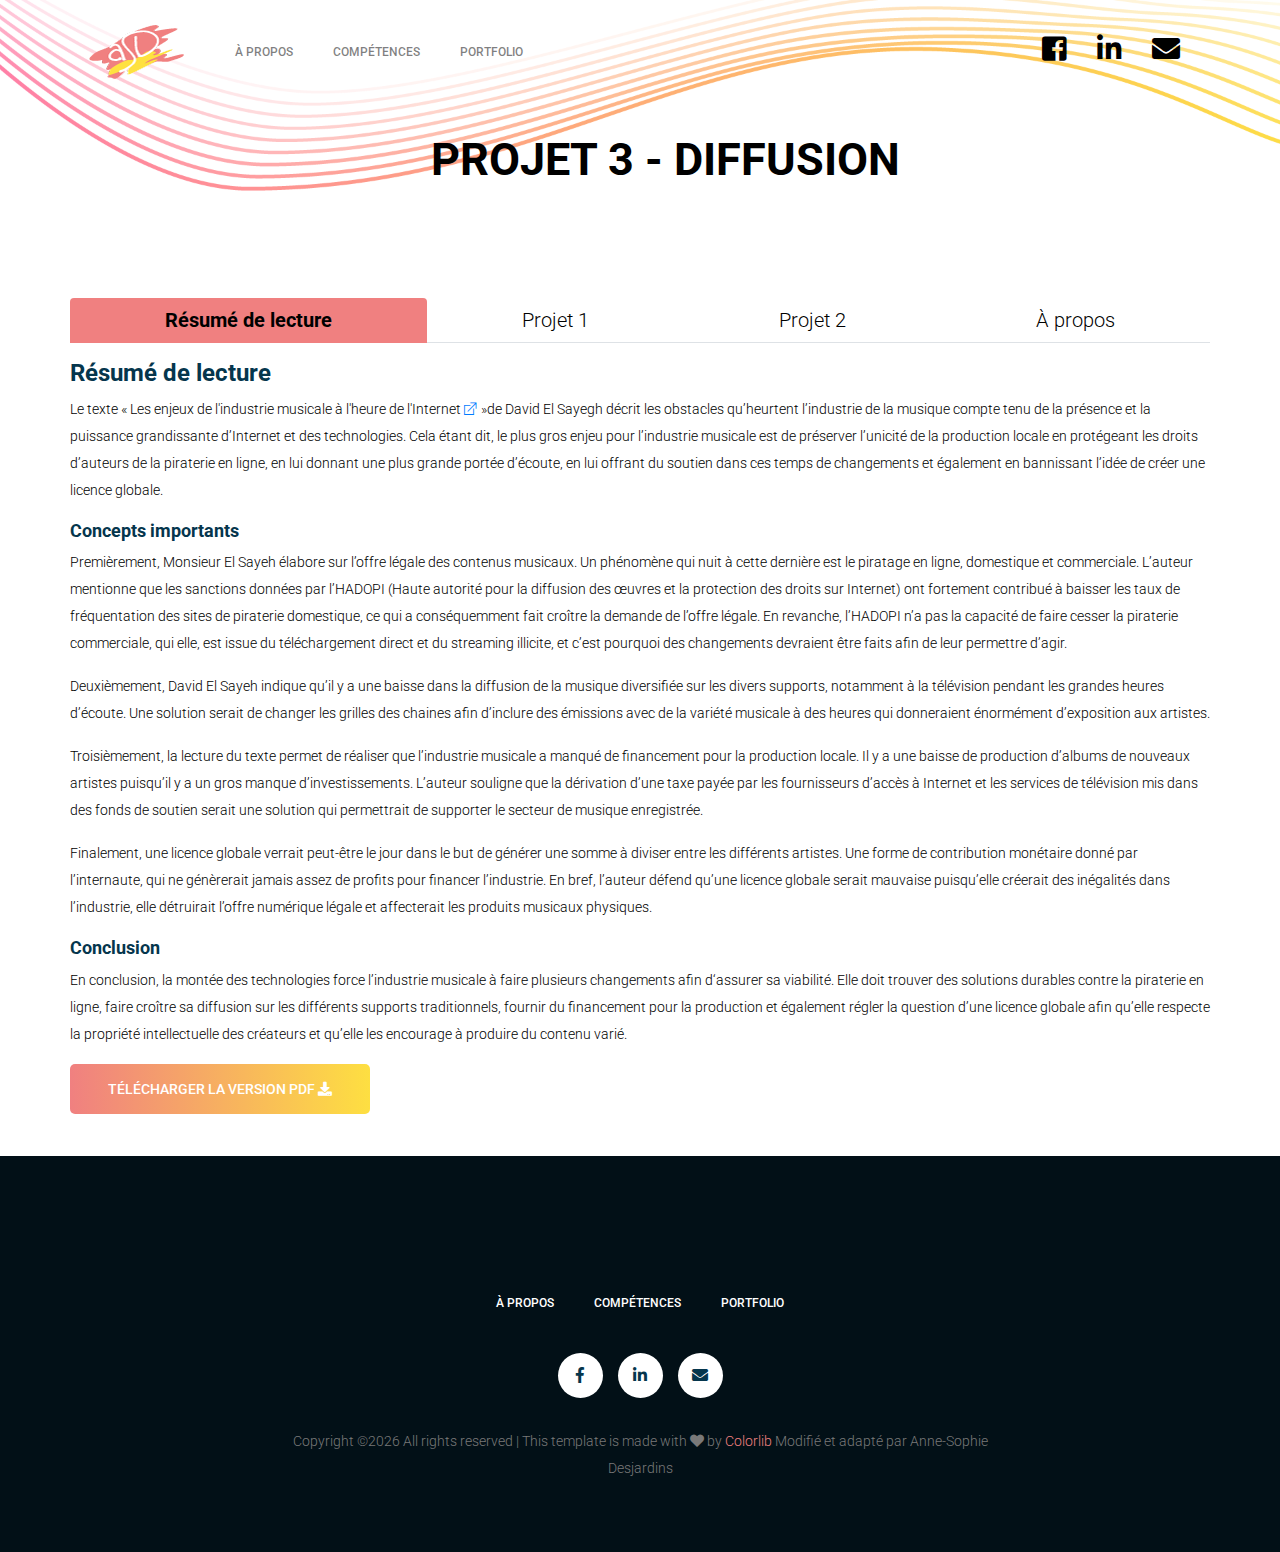
==== commit bbca095d: "MAJ MUS1010" ====
--- a/projets/index.html
+++ b/projets/index.html
@@ -55,7 +55,7 @@
   <div class="banner_inner d-flex align-items-center">
     <div class="container">
       <div class="banner_content text-center">
-        <h2>Projet 3</h2>
+        <h2>Projet 3 - Diffusion</h2>
       </div>
     </div>
   </div>
@@ -63,7 +63,66 @@
 <!--================ End Banner Area =================--> 
 
 <!--================Start Project Details Area =================-->
-<section class="portfolio_details_area">
+	<!-- Tabs -->
+<section id="tabs">
+	<div class="container">
+		<h6 class="section-title h1"></h6>
+		<div class="row">
+			<div class="col-xs-12 ">
+				<nav>
+					<div class="nav nav-tabs nav-fill" id="nav-tab" role="tablist">
+						<a class="nav-item nav-link active" id="nav-home-tab" data-toggle="tab" href="#nav-resume" role="tab" aria-controls="nav-home" aria-selected="true">Résumé de lecture</a>
+						<a class="nav-item nav-link" id="nav-profile-tab" data-toggle="tab" href="#nav-projet1" role="tab" aria-controls="nav-profile" aria-selected="false">Projet 1</a>
+						<a class="nav-item nav-link" id="nav-contact-tab" data-toggle="tab" href="#nav-projet2" role="tab" aria-controls="nav-contact" aria-selected="false">Projet 2</a>
+						<a class="nav-item nav-link" id="nav-about-tab" data-toggle="tab" href="#nav-about" role="tab" aria-controls="nav-about" aria-selected="false">À propos</a>
+					</div>
+				</nav>
+				<div class="tab-content py-3 px-3 px-sm-0" id="nav-tabContent">
+					<div class="tab-pane fade show active" id="nav-resume" role="tabpanel" aria-labelledby="nav-home-tab">
+						<h3>Résumé de lecture</h3>
+              <p>Le texte « Les enjeux de l'industrie musicale à l'heure de l'Internet <a target="_blank" href="https://www-cairn-info.acces.bibl.ulaval.ca/revue-realites-industrielles1-2013-2-page-52.htm#"><i class="ti-new-window"></i></a> »de David El Sayegh décrit les obstacles qu’heurtent l’industrie de la musique compte tenu de la présence et la puissance grandissante d’Internet et des technologies. Cela étant dit, le plus gros enjeu pour l’industrie musicale est de préserver l’unicité de la production locale en protégeant les droits d’auteurs de la piraterie en ligne, en lui donnant une plus grande portée d’écoute, en lui offrant du soutien dans ces temps de changements et également en bannissant l’idée de créer une licence globale.</p>
+              <h4>Concepts importants</h4>
+              <p>Premièrement, Monsieur El Sayeh élabore sur l’offre légale des contenus musicaux. Un phénomène qui nuit à cette dernière est le piratage en ligne, domestique et commerciale. L’auteur mentionne que les sanctions données par l’HADOPI (Haute autorité pour la diffusion des œuvres et la protection des droits sur Internet) ont fortement contribué à baisser les taux de fréquentation des sites de piraterie domestique, ce qui a conséquemment fait croître la demande de l’offre légale. En revanche, l’HADOPI n’a pas la capacité de faire cesser la piraterie commerciale, qui elle, est issue du téléchargement direct et du streaming illicite, et c’est pourquoi des changements devraient être faits afin de leur permettre d’agir.</p>
+              <p>Deuxièmement, David El Sayeh indique qu’il y a une baisse dans la diffusion de la musique diversifiée sur les divers supports, notamment à la télévision pendant les grandes heures d’écoute. Une solution serait de changer les grilles des chaines afin d’inclure des émissions avec de la variété musicale à des heures qui donneraient énormément d’exposition aux artistes.</p>
+              <p>Troisièmement, la lecture du texte permet de réaliser que l’industrie musicale a manqué de financement pour la production locale. Il y a une baisse de production d’albums de nouveaux artistes puisqu’il y a un gros manque d’investissements. L’auteur souligne que la dérivation d’une taxe payée par les fournisseurs d’accès à Internet et les services de télévision mis dans des fonds de soutien serait une solution qui permettrait de supporter le secteur de musique enregistrée. </p>
+              <p>Finalement, une licence globale verrait peut-être le jour dans le but de générer une somme à diviser entre les différents artistes. Une forme de contribution monétaire donné par l’internaute, qui ne génèrerait jamais assez de profits pour financer l’industrie. En bref, l’auteur défend qu’une licence globale serait mauvaise puisqu’elle créerait des inégalités dans l’industrie, elle détruirait l’offre numérique légale et affecterait les produits musicaux physiques.</p>
+              <h4>Conclusion</h4>
+              <p>En conclusion, la montée des technologies force l’industrie musicale à faire plusieurs changements afin d‘assurer sa viabilité. Elle doit trouver des solutions durables contre la piraterie en ligne, faire croître sa diffusion sur les différents supports traditionnels, fournir du financement pour la production et également régler la question d’une licence globale afin qu’elle respecte la propriété intellectuelle des créateurs et qu’elle les encourage à produire du contenu varié. </p>
+              <a class="primary_btn" href="fichiers/MUS1010-Projet1_DesjardinsAnneSophie.pdf" download><span>Télécharger la version PDF </span><i class="fas fa-download"></i></a>
+					</div>
+					<div class="tab-pane fade" id="nav-projet1" role="tabpanel" aria-labelledby="nav-profile-tab">
+						<h3 class="text-uppercase">Production audio </h3>
+                <iframe width="100%" height="265" src="https://clyp.it/45krvw2z/widget" frameborder="0"></iframe>
+                <p> Mon concept pour ce projet était de raconter une histoire sans paroles, juste avec des sons. Le projet a été réalisé avec Adobe Audition et les sources sonores proviennent de 4 sites différents : <a target="_blank" href="https://incompetech.filmmusic.io"> Incompetech </a>pour les trames sonores et <a target="_blank" href="https://freesound.org/">Freesound</a>, <a target="_blank" href="http://soundbible.com"> Sound Bible</a> et <a target="_blank" href="https://lasonotheque.org">La Sonothèque</a> pour les effets sonores supplémentaires.  Le montage commence sur une trame joyeuse et des aboiements de chien, qui est la situation initiale de ma courte histoire. À 10s, la trame joyeuse disparait en fondu alors que des bruits d’orage débutent donc, l’élément déclencheur. À 12s, une trame plus sombre s’installe avec un battement de cœur pour ajouter du suspense. Une chouette crie à 19s et se mêle au bruit légèrement déformé d’aboiements de chien. À 39s les bruits de tonnerre s’estompent avec les aboiements (dénouement), et à 44s une musique plus mystérieuse joue et fond vers le silence à partir de 55s (situation finale). </p>
+					</div>
+					<div class="tab-pane fade" id="nav-projet2" role="tabpanel" aria-labelledby="nav-contact-tab">
+						<h3 class="text-uppercase">Production audiovisuelle</h3>
+              <iframe src="https://player.vimeo.com/video/374759934" width="640" height="360" frameborder="0" allow="autoplay; fullscreen" allowfullscreen></iframe>
+              <p> Mon projet est une capsule voulue dramatique et humoristique. Celle-ci été réalisée à l’aide de deux logiciels de la suite Adobe, soit Premiere et After Effects. </p>
+              <p>Le montage commence avec une vidéo sur laquelle est superposé du texte animé. À 3e seconde, la vidéo est coupée par une autre vidéo selon le tambour dans la trame, et encore deux autres fois suivant le rythme du tambour (7s et 11s). Par la suite, il y a une succession de vidéos d’espèces sous-marines, toutes coupées selon les marqueurs sonores évidents de la trame. Finalement, un effet de ralenti est appliqué sur la vidéo à 28s et celle à 47s, de même qu’un effet de noir et blanc sur les vidéos de goéland et un fondu dit additif. </p>
+              <p>Il y a deux trames sonores principales <a target="_blank" href="https://incompetech.filmmusic.io"> (Incompetech) </a>, et elles s’enchainent en fondu à la 28e seconde en même temps que le fond du vidéo. De plus, un bruit d’océan a été rajouté avant que les espèces soient présentés (0s-14s), ainsi que des bruits de doigts qui tappent sur un clavier (https://freesound.org/) en synchronisation avec l’apparition des informations (4s- 6s, 11s-13s, 31s- 34s, etc.) </p>
+					</div>
+					<div class="tab-pane fade" id="nav-about" role="tabpanel" aria-labelledby="nav-about-tab">
+						<div class="row mt-2">
+							<div class="col-lg-7 mb-4 mb-lg-0">
+        <div class="about_img"> <img src="../img/a-propos.png" alt="Image de moi avec un gilet du Rouge et or Cheerleading."> </div>
+							</div>
+							<div class="col-lg-4 ml-2 mb-lg-0">
+						 <h3>À propos de moi </h3>
+          <h4> Intégratrice web et designer graphique </h4>
+						      
+          <p> J’ai fait trois ans de technique en intégration multimédia au cégep de Sainte-Foy où je suis tombée sous le charme de tout ce qui est multimédia, de l'intégration web au motion design. Désirant compléter ma formation, j'ai poursuivi mes études au BAC en design graphique à <strong>l'Université Laval</strong>. Dans mes temps libres, je suis athlète dans le Rouge et Or Cheerleading, je fais de la peinture à l'acrylique et j'écris. </p>
+          <a class="primary_btn" href="../img/anneSophieDesjardins_cv.pdf" download><span>Télécharger mon CV</span><i class="fas fa-download"></i></a>
+							</div>
+					</div>
+				</div>
+			</div>
+		</div>
+	</div>
+	</div>
+</section>
+	
+<!--<section class="portfolio_details_area">
   <div class="container">
     <div class="row">
       <div class="offset-xl-1 col-xl-10">
@@ -101,7 +160,7 @@
     </div>
   </div>
 	</div>
-</section>
+</section> -->
 <!--================End Portfolio Details Area =================--> 
 
 <!--================ Start Brands Area =================--> 
--- a/css/style.css
+++ b/css/style.css
@@ -1 +1 @@
-@import url("https://fonts.googleapis.com/css?family=Roboto:300,400,500,700");body{font-size:14px;line-height:27px;font-weight:300;font-family:"Roboto",sans-serif;color:#797979}h1,h2,h3,h4,h5,h6{font-family:"Roboto",sans-serif;font-weight:700;color:#05364d}.section-margin{margin:50px 0}@media (min-width: 600px){.section-margin{margin:80px 0}}@media (min-width: 1200px){.section-margin{margin:120px 0}}@media (min-width: 1200px){.pb-xl-300px{padding-bottom:300px !important}}.list{list-style:none;margin:0px;padding:0px}a{text-decoration:none;transition:all 0.3s ease-in-out}a:hover,a:focus{text-decoration:none;outline:none}button:focus{outline:none;box-shadow:none}button.primary_btn{border:0}.mt-25{margin-top:25px}.p0{padding-left:0px;padding-right:0px}.white_bg{background:#fff !important}.mb-50{margin-bottom:50px}.ml-15{margin-left:15px}.ml-20{margin-left:20px}.mt-35{margin-top:35px}.mt-40{margin-top:40px}.mt-50{margin-top:50px}.section_gap{padding:140px 0}@media (max-width: 1199px){.section_gap{padding:80px 0}}.section_gap_top{padding-top:140px}@media (max-width: 1199px){.section_gap_top{padding-top:80px}}.section_gap_bottom{padding-bottom:140px}@media (max-width: 1199px){.section_gap_bottom{padding-bottom:80px}}.main_title{margin-bottom:80px}@media (max-width: 1199px){.main_title{margin-bottom:40px}}.main_title p.top_text{text-transform:uppercase;letter-spacing:2px;font-weight:500;position:relative;margin-bottom:10px}.main_title p.top_text span{position:relative;top:-2px;display:inline-block;margin-left:5px;width:80px;height:4px;background:rgba(254,225,64,0.6);border-radius:5px}.main_title h2{font-size:42px;font-weight:700;margin-bottom:0px;line-height:52px}@media (max-width: 767px){.main_title h2{font-size:30px;line-height:34px}}@media (max-width: 991px){.main_title h2 br{display:none}}.gradient-bg,.primary_btn2:before,.navbar .nav .nav-item.submenu ul .nav-item:hover .nav-link,.footer_area .footer_social a:hover{background:-webkit-linear-gradient(90deg, #F08080 0%, #FEE140 100%);background:-moz-linear-gradient(90deg, #F08080 0%, #FEE140 100%);background:-o-linear-gradient(90deg, #F08080 0%, #FEE140 100%);background:linear-gradient(90deg, #F08080 0%, #FEE140 100%)}.border-gradient{border-image:-webkit-linear-gradient(90deg, #F08080 0%, #FEE140 100%);border-image:-moz-linear-gradient(90deg, #F08080 0%, #FEE140 100%);border-image:-o-linear-gradient(90deg, #F08080 0%, #FEE140 100%);border-image:linear-gradient(90deg, #F08080 0%, #FEE140 100%)}.gradient-bg2{background:-webkit-linear-gradient(90deg, #F08080 0%, #FEE140 100%);background:-moz-linear-gradient(90deg, #F08080 0%, #FEE140 100%);background:-o-linear-gradient(90deg, #F08080 0%, #FEE140 100%);background:linear-gradient(90deg, #F08080 0%, #FEE140 100%)}.gradient-color,.home_banner_area .banner_content .social_icons a:hover,.statistics_item h3{background:-webkit-linear-gradient(90deg, #F08080 0%, #FEE140 100%);background:-moz-linear-gradient(90deg, #F08080 0%, #FEE140 100%);background:-o-linear-gradient(90deg, #F08080 0%, #FEE140 100%);background:linear-gradient(90deg, #F08080 0%, #FEE140 100%);-webkit-background-clip:text;-webkit-text-fill-color:transparent}.primary_btn{display:inline-block;background:linear-gradient(to right, #F08080 0%, #FEE140 51%, #F08080 100%);color:#fff;letter-spacing:0px;font-family:"Roboto",sans-serif;font-weight:500;font-size:14px;line-height:50px;padding:0 38px;outline:none !important;text-align:center;cursor:pointer;text-transform:uppercase;border-radius:5px;background-size:200% auto}.primary_btn:hover{background-position:right center;color:#fff;-webkit-animation:tada 1s;animation:tada 1s}.primary_btn2{font-size:13px;font-weight:500;text-transform:uppercase;color:#05364d;display:inline-block;position:relative;-webkit-transition:all 0.4s ease 0s;-moz-transition:all 0.4s ease 0s;-o-transition:all 0.4s ease 0s;transition:all 0.4s ease 0s}.primary_btn2:before{content:'';position:absolute;left:0px;bottom:-2px;width:50px;height:2px;-webkit-transition:all 0.4s ease 0s;-moz-transition:all 0.4s ease 0s;-o-transition:all 0.4s ease 0s;transition:all 0.4s ease 0s}.overlay{position:absolute;left:0;top:0;height:100%;width:100%}.header_area{position:absolute;width:100%;z-index:9999;background:transparent}.header_area .logo_inner_page{display:none}.header_area.header_inner_page .navbar-brand{display:none}.header_area.header_inner_page .logo_inner_page{display:block}.header_area .menu_nav{width:100%;margin-left:50px}@media (max-width: 991px){.header_area .menu_nav{margin-left:0px}}.header_area .navbar-brand{margin-right:0px}.header_area .navbar-brand:hover{-webkit-animation:swing 1s;animation:swing 1s}.header_area.navbar_fixed .main_menu{position:fixed;width:100%;top:-70px;left:0;right:0;background:#ffffff;transform:translateY(70px);transition:transform 500ms ease, background 500ms ease;-webkit-transition:transform 500ms ease, background 500ms ease;box-shadow:0px 3px 16px 0px rgba(0,0,0,0.1)}.header_area.navbar_fixed .main_menu .navbar .nav .nav-item .nav-link{line-height:70px}:target:before{content:"";display:block;height:120px;margin:-120px 0 0}.navbar{background:transparent;padding:0px;border:0px;border-radius:0px;width:100%}.navbar li:nth-child(4){margin-left:250px}@media (max-width: 991px){.navbar li:nth-child(4){margin-left:0}}.navbar .nav .nav-item{margin-right:40px;color:#05364d}.navbar .nav .nav-item .nav-link{font:500 14px/100px "Roboto",sans-serif;text-transform:uppercase;padding:0px;font-size:12px;display:inline-block}.navbar .nav .nav-item .nav-link:after{display:none}.navbar .nav .nav-item:hover .nav-link,.navbar .nav .nav-item.active .nav-link{color:#efb6df}.navbar .nav .nav-item.submenu{position:relative}.navbar .nav .nav-item.submenu ul{border:none;padding:0px;border-radius:0px;box-shadow:none;margin:0px;background:#fff}@media (min-width: 992px){.navbar .nav .nav-item.submenu ul{position:absolute;top:120%;left:0px;min-width:200px;text-align:left;opacity:0;transition:all 300ms ease-in;visibility:hidden;display:block;border:none;padding:0px;border-radius:0px;box-shadow:0px 10px 30px 0px rgba(0,0,0,0.1)}}.navbar .nav .nav-item.submenu ul:before{content:"";width:0;height:0;border-style:solid;border-width:10px 10px 0 10px;border-color:#eeeeee transparent transparent transparent;position:absolute;right:24px;top:45px;z-index:3;opacity:0;transition:all 400ms linear}.navbar .nav .nav-item.submenu ul .nav-item{display:block;float:none;margin-right:0px;border-bottom:1px solid #ededed;margin-left:0px;transition:all 0.4s linear}.navbar .nav .nav-item.submenu ul .nav-item .nav-link{line-height:45px;color:#05364d;padding:0px 30px;transition:all 150ms linear;display:block;text-transform:capitalize;margin-right:0px}.navbar .nav .nav-item.submenu ul .nav-item:last-child{border-bottom:none}.navbar .nav .nav-item.submenu ul .nav-item:hover .nav-link{color:#fff}@media (min-width: 992px){.navbar .nav .nav-item.submenu:hover ul{visibility:visible;opacity:1;top:100%}}.navbar .nav .nav-item.submenu:hover ul .nav-item{margin-top:0px}.navbar .nav .nav-item:last-child{margin-right:0px}.contactIcone{padding:15px}.contactIcone:hover{-webkit-animation:bounce 1s;animation:bounce 1s}@media (max-width: 991px){.contactIcone{padding:15px;width:100%;text-align:center}}.contactIcone a{color:black}.contactIcone a:hover{color:#FEE140}.header_area.header_inner_page .nav-item .nav-link{color:#fff}.header_area.header_inner_page.navbar_fixed .main_menu{background:#8034c3}@media (max-width: 991px){.header_area.header_inner_page .navbar{background:#8034c3}}.home_banner_area{background:url(../img/banner/home-banner.png) no-repeat top center;background-position:center;background-size:cover;min-height:890px}@media (max-width: 991px){.home_banner_area{min-height:750px}}@media (max-width: 767px){.home_banner_area{background:#ffffff}}.home_banner_area .banner_inner{width:100%;min-height:890px}@media (max-width: 991px){.home_banner_area .banner_inner{min-height:750px}}.home_banner_area .banner_inner .home_right_img{padding-top:197px}@media (max-width: 991px){.home_banner_area .banner_inner .home_right_img{display:none}}.home_banner_area .banner_content{text-align:left}@media (max-width: 991px){.home_banner_area .banner_content{margin-top:150px}}.home_banner_area .banner_content h3{font-size:16px;font-weight:400;text-transform:uppercase;margin-bottom:20px;letter-spacing:2px;color:#797979}.home_banner_area .banner_content h1{margin-top:20px;font-size:42px;font-weight:500;line-height:38px;margin-bottom:20px}@media (max-width: 767px){.home_banner_area .banner_content h1{font-size:35px;line-height:42px}}.home_banner_area .banner_content h5{font-size:24px;font-weight:300;margin-bottom:0px}@media (max-width: 767px){.home_banner_area .banner_content h5{line-height:36px}}.home_banner_area .banner_content .social_icons a{color:rgba(5,54,77,0.5);font-size:20px;display:inline-block;margin-right:16px;cursor:pointer;-webkit-transition:all 0.4s ease 0s;-moz-transition:all 0.4s ease 0s;-o-transition:all 0.4s ease 0s;transition:all 0.4s ease 0s}.home_banner_area .banner_content .primary_btn{margin-right:20px}.banner_area{position:relative;z-index:1}@media (max-width: 1199px){.banner_area{min-height:350px}}.banner_area .banner_inner{position:relative;overflow:hidden;width:100%;min-height:290px;background-size:cover;z-index:1}@media (max-width: 1199px){.banner_area .banner_inner{min-height:350px}}.banner_area .banner_inner .banner_content{margin-left:50px;margin-top:40px;padding:40px}@media (max-width: 991px){.banner_area .banner_inner .banner_content{margin-left:0px}}.banner_area .banner_inner .banner_content h2{color:#000;font-size:45px;font-family:"Roboto",sans-serif;margin-bottom:10px;text-transform:uppercase;font-weight:700}@media (max-width: 991px){.banner_area .banner_inner .banner_content h2{font-size:30px}}.banner_area .banner_inner .banner_content .page_link a{font-size:12px;text-transform:uppercase;color:#000;font-family:"Roboto",sans-serif;padding-left:20px;padding-right:8px;position:relative}.banner_area .banner_inner .banner_content .page_link a:before{font-family:'themify';speak:none;font-style:normal;font-weight:normal;font-variant:normal;text-transform:none;line-height:1;-webkit-font-smoothing:antialiased;content:"\e649";position:absolute;right:-14px;top:50%;-webkit-transform:translateY(-50%);-moz-transform:translateY(-50%);-ms-transform:translateY(-50%);-o-transform:translateY(-50%);transform:translateY(-50%)}.banner_area .banner_inner .banner_content .page_link a:last-child{margin-right:0px}.banner_area .banner_inner .banner_content .page_link a:last-child:before{display:none}.l_blog_item .l_blog_text .date{margin-top:24px;margin-bottom:15px}.l_blog_item .l_blog_text .date a{font-size:12px}.l_blog_item .l_blog_text h4{font-size:18px;color:#05364d;border-bottom:1px solid #eeeeee;margin-bottom:0px;padding-bottom:20px;-webkit-transition:all 0.4s ease 0s;-moz-transition:all 0.4s ease 0s;-o-transition:all 0.4s ease 0s;transition:all 0.4s ease 0s}.l_blog_item .l_blog_text h4:hover{color:#F08080}.l_blog_item .l_blog_text p{margin-bottom:0px;padding-top:20px}.causes_slider .owl-dots{text-align:center;margin-top:80px}.causes_slider .owl-dots .owl-dot{height:14px;width:14px;background:#eeeeee;display:inline-block;margin-right:7px}.causes_slider .owl-dots .owl-dot:last-child{margin-right:0px}.causes_slider .owl-dots .owl-dot.active{background:#F08080}.causes_item{background:#fff}.causes_item .causes_img{position:relative}.causes_item .causes_img .c_parcent{position:absolute;bottom:0px;width:100%;left:0px;height:3px;background:rgba(255,255,255,0.5)}.causes_item .causes_img .c_parcent span{width:70%;height:3px;background:#F08080;position:absolute;left:0px;bottom:0px}.causes_item .causes_img .c_parcent span:before{content:"75%";position:absolute;right:-10px;bottom:0px;background:#F08080;color:#fff;padding:0px 5px}.causes_item .causes_text{padding:30px 35px 40px 30px}.causes_item .causes_text h4{color:#05364d;font-size:18px;font-weight:600;margin-bottom:15px;cursor:pointer}.causes_item .causes_text h4:hover{color:#F08080}.causes_item .causes_text p{font-size:14px;line-height:24px;font-weight:300;margin-bottom:0px}.causes_item .causes_bottom a{width:50%;border:1px solid #F08080;text-align:center;float:left;line-height:50px;background:#F08080;color:#fff;font-size:14px;font-weight:500}.causes_item .causes_bottom a+a{border-color:#eeeeee;background:#fff;font-size:14px;color:#05364d}.latest_blog_area{background:#f9f9ff}.single-recent-blog-post{margin-bottom:30px}.single-recent-blog-post .thumb{overflow:hidden}.single-recent-blog-post .thumb img{transition:all 0.7s linear}.single-recent-blog-post .details{padding-top:30px}.single-recent-blog-post .details .sec_h4{line-height:24px;padding:10px 0px 13px;transition:all 0.3s linear}.single-recent-blog-post .date{font-size:14px;line-height:24px;font-weight:400}.single-recent-blog-post:hover img{transform:scale(1.23) rotate(10deg)}.tags .tag_btn{font-size:12px;font-weight:500;line-height:20px;border:1px solid #eeeeee;display:inline-block;padding:1px 18px;text-align:center;color:#05364d}.tags .tag_btn:before{background:#F08080}.tags .tag_btn+.tag_btn{margin-left:2px}.blog_categorie_area{padding-top:30px;padding-bottom:30px}@media (min-width: 900px){.blog_categorie_area{padding-top:80px;padding-bottom:80px}}@media (min-width: 1100px){.blog_categorie_area{padding-top:120px;padding-bottom:120px}}.categories_post{position:relative;text-align:center;cursor:pointer}.categories_post img{max-width:100%}.categories_post .categories_details{position:absolute;top:20px;left:20px;right:20px;bottom:20px;background:rgba(34,34,34,0.75);color:#fff;transition:all 0.3s linear;display:flex;align-items:center;justify-content:center}.categories_post .categories_details h5{margin-bottom:0px;font-size:18px;line-height:26px;text-transform:uppercase;color:#fff;position:relative}.categories_post .categories_details p{font-weight:300;font-size:14px;line-height:26px;margin-bottom:0px}.categories_post .categories_details .border_line{margin:10px 0px;background:#fff;width:100%;height:1px}.categories_post:hover .categories_details{background:rgba(222,99,32,0.85)}.blog_item{margin-bottom:50px}.blog_details{padding:30px 0 20px 10px;box-shadow:0px 10px 20px 0px rgba(221,221,221,0.3)}@media (min-width: 768px){.blog_details{padding:60px 30px 35px 35px}}.blog_details p{margin-bottom:30px}.blog_details h2{font-size:18px;font-weight:600;margin-bottom:8px}@media (min-width: 768px){.blog_details h2{font-size:24px;margin-bottom:15px}}.blog-info-link li{float:left;font-size:14px}.blog-info-link li a{color:#999999}.blog-info-link li i,.blog-info-link li span{font-size:13px;margin-right:5px}.blog-info-link li::after{content:"|";padding-left:10px;padding-right:10px}.blog-info-link li:last-child::after{display:none}.blog-info-link::after{content:"";display:block;clear:both;display:table}.blog_item_img{position:relative}.blog_item_img .blog_item_date{position:absolute;bottom:-10px;left:10px;display:block;color:#fff;background:#F08080;padding:8px 15px;border-radius:5px}@media (min-width: 768px){.blog_item_img .blog_item_date{bottom:-20px;left:40px;padding:13px 30px}}.blog_item_img .blog_item_date h3{font-size:22px;font-weight:600;color:#fff;margin-bottom:0;line-height:1.2}@media (min-width: 768px){.blog_item_img .blog_item_date h3{font-size:30px}}.blog_item_img .blog_item_date p{margin-bottom:0}@media (min-width: 768px){.blog_item_img .blog_item_date p{font-size:18px}}.blog_right_sidebar .widget_title{font-size:20px;margin-bottom:40px}.blog_right_sidebar .widget_title::after{content:"";display:block;padding-top:15px;border-bottom:1px solid #f0e9ff}.blog_right_sidebar .single_sidebar_widget{background:#fbf9ff;padding:30px;margin-bottom:30px}.blog_right_sidebar .search_widget .form-control{height:50px;border-color:#f0e9ff;font-size:13px;color:#999999;padding-left:20px;border-radius:0;border-right:0}.blog_right_sidebar .search_widget .form-control::placeholder{color:#999999}.blog_right_sidebar .search_widget .form-control:focus{border-color:#f0e9ff;outline:0;box-shadow:none}.blog_right_sidebar .search_widget .input-group button{background:#fff;border-left:0;border:1px solid #f0e9ff;padding:4px 15px;border-left:0}.blog_right_sidebar .search_widget .input-group button i,.blog_right_sidebar .search_widget .input-group button span{font-size:14px;color:#999999}.blog_right_sidebar .newsletter_widget .form-control{height:50px;border-color:#f0e9ff;font-size:13px;color:#999999;padding-left:20px;border-radius:0}.blog_right_sidebar .newsletter_widget .form-control::placeholder{color:#999999}.blog_right_sidebar .newsletter_widget .form-control:focus{border-color:#f0e9ff;outline:0;box-shadow:none}.blog_right_sidebar .newsletter_widget .input-group button{background:#fff;border-left:0;border:1px solid #f0e9ff;padding:4px 15px;border-left:0}.blog_right_sidebar .newsletter_widget .input-group button i,.blog_right_sidebar .newsletter_widget .input-group button span{font-size:14px;color:#999999}.blog_right_sidebar .post_category_widget .cat-list li{border-bottom:1px solid #f0e9ff;transition:all 0.3s ease 0s;padding-bottom:12px}.blog_right_sidebar .post_category_widget .cat-list li:last-child{border-bottom:0}.blog_right_sidebar .post_category_widget .cat-list li a{font-size:14px;line-height:20px;color:#888888}.blog_right_sidebar .post_category_widget .cat-list li a p{margin-bottom:0px}.blog_right_sidebar .post_category_widget .cat-list li+li{padding-top:15px}.blog_right_sidebar .post_category_widget .cat-list li:hover a{color:#F08080}.blog_right_sidebar .popular_post_widget .post_item .media-body{justify-content:center;align-self:center;padding-left:20px}.blog_right_sidebar .popular_post_widget .post_item .media-body h3{font-size:16px;line-height:20px;margin-bottom:6px;transition:all 0.3s linear}.blog_right_sidebar .popular_post_widget .post_item .media-body h3:hover{color:#F08080}.blog_right_sidebar .popular_post_widget .post_item .media-body p{font-size:14px;line-height:21px;margin-bottom:0px}.blog_right_sidebar .popular_post_widget .post_item+.post_item{margin-top:20px}.blog_right_sidebar .tag_cloud_widget ul li{display:inline-block}.blog_right_sidebar .tag_cloud_widget ul li a{display:inline-block;border:1px solid #eeeeee;background:#fff;padding:4px 20px;margin-bottom:8px;margin-right:5px;transition:all 0.3s ease 0s;color:#888888;font-size:13px}.blog_right_sidebar .tag_cloud_widget ul li a:hover{background:#F08080;color:#fff}.blog_right_sidebar .instagram_feeds .instagram_row{display:flex;margin-right:-6px;margin-left:-6px}.blog_right_sidebar .instagram_feeds .instagram_row li{width:33.33%;float:left;padding-right:6px;padding-left:6px;margin-bottom:15px}.blog_right_sidebar .br{width:100%;height:1px;background:#eee;margin:30px 0px}.blog-pagination{margin-top:80px}.blog-pagination .page-link{font-size:14px;position:relative;display:block;padding:0;text-align:center;margin-left:-1px;line-height:45px;width:45px;height:45px;border-radius:0 !important;color:#8a8a8a;border:1px solid #f0e9ff;margin-right:10px}.blog-pagination .page-link i,.blog-pagination .page-link span{font-size:13px}.blog-pagination .page-link:hover{background-color:#fbf9ff}.blog-pagination .page-item.active .page-link{background-color:#fbf9ff;border-color:#f0e9ff;color:#888888}.blog-pagination .page-item:last-child .page-link{margin-right:0}.single-post-area .blog_details{box-shadow:none;padding:0}.single-post-area .social-links{padding-top:10px}.single-post-area .social-links li{display:inline-block;margin-bottom:10px}.single-post-area .social-links li a{color:#cccccc;padding:7px;font-size:14px;transition:all 0.2s linear}.single-post-area .social-links li a:hover{color:#05364d}.single-post-area .blog_details{padding-top:26px}.single-post-area .blog_details p{margin-bottom:20px}.single-post-area .quote-wrapper{background:rgba(130,139,178,0.1);padding:15px;line-height:1.733;color:#888888;font-style:italic;margin-top:25px;margin-bottom:25px}@media (min-width: 768px){.single-post-area .quote-wrapper{padding:30px}}.single-post-area .quotes{background:#fff;padding:15px 15px 15px 20px;border-left:2px solid #F08080}@media (min-width: 768px){.single-post-area .quotes{padding:25px 25px 25px 30px}}.single-post-area .arrow{position:absolute}.single-post-area .arrow i,.single-post-area .arrow span{font-size:20px;font-weight:600}.single-post-area .thumb .overlay-bg{background:rgba(0,0,0,0.8)}.single-post-area .navigation-top{padding-top:15px;border-top:1px solid #f0e9ff}.single-post-area .navigation-top p{margin-bottom:0}.single-post-area .navigation-top .like-info{font-size:14px}.single-post-area .navigation-top .like-info i,.single-post-area .navigation-top .like-info span{font-size:16px;margin-right:5px}.single-post-area .navigation-top .comment-count{font-size:14px}.single-post-area .navigation-top .comment-count i,.single-post-area .navigation-top .comment-count span{font-size:16px;margin-right:5px}.single-post-area .navigation-top .social-icons li{display:inline-block;margin-right:15px}.single-post-area .navigation-top .social-icons li:last-child{margin:0}.single-post-area .navigation-top .social-icons li i,.single-post-area .navigation-top .social-icons li span{font-size:14px;color:#999999}.single-post-area .navigation-top .social-icons li:hover i,.single-post-area .navigation-top .social-icons li:hover span{color:#F08080}.single-post-area .blog-author{padding:40px 30px;background:#fbf9ff;margin-top:50px}@media (max-width: 600px){.single-post-area .blog-author{padding:20px 8px}}.single-post-area .blog-author img{width:90px;height:90px;border-radius:50%;margin-right:30px}@media (max-width: 600px){.single-post-area .blog-author img{margin-right:15px;width:45px;height:45px}}.single-post-area .blog-author a{display:inline-block}.single-post-area .blog-author p{margin-bottom:0}.single-post-area .blog-author h4{font-size:16px}.single-post-area .navigation-area{border-bottom:1px solid #eee;padding-bottom:30px;margin-top:55px}.single-post-area .navigation-area p{margin-bottom:0px}.single-post-area .navigation-area h4{font-size:18px;line-height:25px;color:#05364d}.single-post-area .navigation-area .nav-left{text-align:left}.single-post-area .navigation-area .nav-left .thumb{margin-right:20px;background:#000}.single-post-area .navigation-area .nav-left .thumb img{-webkit-transition:all 0.4s ease 0s;-moz-transition:all 0.4s ease 0s;-o-transition:all 0.4s ease 0s;transition:all 0.4s ease 0s}.single-post-area .navigation-area .nav-left i,.single-post-area .navigation-area .nav-left span{margin-left:20px;opacity:0;-webkit-transition:all 0.4s ease 0s;-moz-transition:all 0.4s ease 0s;-o-transition:all 0.4s ease 0s;transition:all 0.4s ease 0s}.single-post-area .navigation-area .nav-left:hover i,.single-post-area .navigation-area .nav-left:hover span{opacity:1}.single-post-area .navigation-area .nav-left:hover .thumb img{opacity:.5}@media (max-width: 767px){.single-post-area .navigation-area .nav-left{margin-bottom:30px}}.single-post-area .navigation-area .nav-right{text-align:right}.single-post-area .navigation-area .nav-right .thumb{margin-left:20px;background:#000}.single-post-area .navigation-area .nav-right .thumb img{-webkit-transition:all 0.4s ease 0s;-moz-transition:all 0.4s ease 0s;-o-transition:all 0.4s ease 0s;transition:all 0.4s ease 0s}.single-post-area .navigation-area .nav-right i,.single-post-area .navigation-area .nav-right span{margin-right:20px;opacity:0;-webkit-transition:all 0.4s ease 0s;-moz-transition:all 0.4s ease 0s;-o-transition:all 0.4s ease 0s;transition:all 0.4s ease 0s}.single-post-area .navigation-area .nav-right:hover i,.single-post-area .navigation-area .nav-right:hover span{opacity:1}.single-post-area .navigation-area .nav-right:hover .thumb img{opacity:.5}@media (max-width: 991px){.single-post-area .sidebar-widgets{padding-bottom:0px}}.comments-area{background:transparent;border-top:1px solid #eee;padding:45px 0;margin-top:50px}@media (max-width: 414px){.comments-area{padding:50px 8px}}.comments-area h4{margin-bottom:35px;color:#05364d;font-size:18px}.comments-area h5{font-size:16px;margin-bottom:0px}.comments-area a{color:#05364d}.comments-area .comment-list{padding-bottom:48px}.comments-area .comment-list:last-child{padding-bottom:0px}.comments-area .comment-list.left-padding{padding-left:25px}@media (max-width: 413px){.comments-area .comment-list .single-comment h5{font-size:12px}.comments-area .comment-list .single-comment .date{font-size:11px}.comments-area .comment-list .single-comment .comment{font-size:10px}}.comments-area .thumb{margin-right:20px}.comments-area .thumb img{width:70px;height:70px;border-radius:50%}.comments-area .date{font-size:14px;color:#cccccc;margin-bottom:0;margin-left:20px}.comments-area .comment{margin-bottom:10px;color:#777777}.comments-area .btn-reply{background-color:transparent;color:#888888;padding:5px 18px;font-size:14px;display:block;font-weight:400;-webkit-transition:all 0.4s ease 0s;-moz-transition:all 0.4s ease 0s;-o-transition:all 0.4s ease 0s;transition:all 0.4s ease 0s}.comments-area .btn-reply:hover{color:#F08080}.comment-form{border-top:1px solid #eee;padding-top:45px;margin-top:50px;margin-bottom:20px}.comment-form .form-group{margin-bottom:30px}.comment-form h4{margin-bottom:40px;font-size:18px;line-height:22px;color:#05364d}.comment-form .name{padding-left:0px}@media (max-width: 767px){.comment-form .name{padding-right:0px;margin-bottom:1rem}}.comment-form .email{padding-right:0px}@media (max-width: 991px){.comment-form .email{padding-left:0px}}.comment-form .form-control{border:1px solid #f0e9ff;border-radius:5px;height:48px;padding-left:18px;font-size:13px;background:transparent}.comment-form .form-control:focus{outline:0;box-shadow:none}.comment-form .form-control::placeholder{font-weight:300;color:#999999}.comment-form .form-control::placeholder{color:#777777}.comment-form textarea{padding-top:18px;border-radius:12px;height:100% !important}.comment-form ::-webkit-input-placeholder{font-size:13px;color:#777}.comment-form ::-moz-placeholder{font-size:13px;color:#777}.comment-form :-ms-input-placeholder{font-size:13px;color:#777}.comment-form :-moz-placeholder{font-size:13px;color:#777}.contact-info{margin-bottom:12px}.contact-info__icon{margin-right:20px}.contact-info__icon i,.contact-info__icon span{color:#8f9195;font-size:27px}.contact-info .media-body h3{font-size:16px;margin-bottom:0}.contact-info .media-body h3 a{color:#05364d}.contact-info .media-body p{color:#999999}.contact-title{font-size:27px;font-weight:600;margin-bottom:20px}.form-contact label{color:#F08080;font-size:14px}.form-contact .form-group{margin-bottom:15px}@media (min-width: 1000px){.form-contact .form-group{margin-bottom:30px}}.form-contact .form-control{border:1px solid #f0e9ff;border-radius:5px;height:48px;padding-left:18px;font-size:13px;background:transparent}.form-contact .form-control:focus{outline:0;box-shadow:none}.form-contact .form-control::placeholder{font-weight:300;color:#999999}.form-contact textarea{border-radius:12px;height:100% !important}.mb-20{margin-bottom:20px}.mb-30{margin-bottom:30px}.sample-text-area{padding:100px 0px}.sample-text-area .title_color{margin-bottom:30px}.sample-text-area p{line-height:26px}.sample-text-area p b{font-weight:bold;color:#F08080}.sample-text-area p i{color:#F08080;font-style:italic}.sample-text-area p sup{color:#F08080;font-style:italic}.sample-text-area p sub{color:#F08080;font-style:italic}.sample-text-area p del{color:#F08080}.sample-text-area p u{color:#F08080}.elements_button .title_color{margin-bottom:30px;color:#05364d}.title_color{color:#05364d}.button-group-area{margin-top:15px}.button-group-area:nth-child(odd){margin-top:40px}.button-group-area:first-child{margin-top:0px}.button-group-area .theme_btn{margin-right:10px}.button-group-area .link{text-decoration:underline;color:#05364d;background:transparent}.button-group-area .link:hover{color:#fff}.button-group-area .disable{background:transparent;color:#007bff;cursor:not-allowed}.button-group-area .disable:before{display:none}.primary{background:#52c5fd}.primary:before{background:#2faae6}.success{background:#4cd3e3}.success:before{background:#2ebccd}.info{background:#38a4ff}.info:before{background:#298cdf}.warning{background:#f4e700}.warning:before{background:#e1d608}.danger{background:#f54940}.danger:before{background:#e13b33}.primary-border{background:transparent;border:1px solid #52c5fd;color:#52c5fd}.primary-border:before{background:#52c5fd}.success-border{background:transparent;border:1px solid #4cd3e3;color:#4cd3e3}.success-border:before{background:#4cd3e3}.info-border{background:transparent;border:1px solid #38a4ff;color:#38a4ff}.info-border:before{background:#38a4ff}.warning-border{background:#fff;border:1px solid #f4e700;color:#f4e700}.warning-border:before{background:#f4e700}.danger-border{background:transparent;border:1px solid #f54940;color:#f54940}.danger-border:before{background:#f54940}.link-border{background:transparent;border:1px solid #F08080;color:#F08080}.link-border:before{background:#F08080}.radius{border-radius:3px}.circle{border-radius:20px}.arrow span{padding-left:5px}.e-large{line-height:50px;padding-top:0px;padding-bottom:0px}.large{line-height:45px;padding-top:0px;padding-bottom:0px}.medium{line-height:30px;padding-top:0px;padding-bottom:0px}.small{line-height:25px;padding-top:0px;padding-bottom:0px}.general{line-height:38px;padding-top:0px;padding-bottom:0px}.generic-banner{margin-top:60px;text-align:center}.generic-banner .height{height:600px}@media (max-width: 767.98px){.generic-banner .height{height:400px}}.generic-banner .generic-banner-content h2{line-height:1.2em;margin-bottom:20px}@media (max-width: 991.98px){.generic-banner .generic-banner-content h2 br{display:none}}.generic-banner .generic-banner-content p{text-align:center;font-size:16px}@media (max-width: 991.98px){.generic-banner .generic-banner-content p br{display:none}}.generic-content h1{font-weight:600}.about-generic-area{background:#fff}.about-generic-area p{margin-bottom:20px}.white-bg{background:#fff}.section-top-border{padding:50px 0;border-top:1px dotted #eee}.switch-wrap{margin-bottom:10px}.switch-wrap p{margin:0}.sample-text-area{padding:100px 0 70px 0}.sample-text{margin-bottom:0}.text-heading{margin-bottom:30px;font-size:24px}.typo-list{margin-bottom:10px}@media (max-width: 767px){.typo-sec{margin-bottom:30px}}@media (max-width: 767px){.element-wrap{margin-top:30px}}b,sup,sub,u,del{color:#f8b600}h1{font-size:36px}h2{font-size:30px}h3{font-size:24px}h4{font-size:18px}h5{font-size:16px}h6{font-size:14px}.typography h1,.typography h2,.typography h3,.typography h4,.typography h5,.typography h6{color:#777777}.button-area .border-top-generic{padding:70px 15px;border-top:1px dotted #eee}.button-group-area .genric-btn{margin-right:10px;margin-top:10px}.button-group-area .genric-btn:last-child{margin-right:0}.circle{border-radius:20px}.genric-btn{display:inline-block;outline:none;line-height:40px;padding:0 30px;font-size:.8em;text-align:center;text-decoration:none;font-weight:500;cursor:pointer;-webkit-transition:all 0.3s ease 0s;-moz-transition:all 0.3s ease 0s;-o-transition:all 0.3s ease 0s;transition:all 0.3s ease 0s}.genric-btn:focus{outline:none}.genric-btn.e-large{padding:0 40px;line-height:50px}.genric-btn.large{line-height:45px}.genric-btn.medium{line-height:30px}.genric-btn.small{line-height:25px}.genric-btn.radius{border-radius:3px}.genric-btn.circle{border-radius:20px}.genric-btn.arrow{display:-webkit-inline-box;display:-ms-inline-flexbox;display:inline-flex;-webkit-box-align:center;-ms-flex-align:center;align-items:center}.genric-btn.arrow span{margin-left:10px}.genric-btn.default{color:#222222;background:#f9f9ff;border:1px solid transparent}.genric-btn.default:hover{border:1px solid #f9f9ff;background:#fff}.genric-btn.default-border{border:1px solid #f9f9ff;background:#fff}.genric-btn.default-border:hover{color:#222222;background:#f9f9ff;border:1px solid transparent}.genric-btn.primary{color:#fff;background:#f8b600;border:1px solid transparent}.genric-btn.primary:hover{color:#f8b600;border:1px solid #f8b600;background:#fff}.genric-btn.primary-border{color:#f8b600;border:1px solid #f8b600;background:#fff}.genric-btn.primary-border:hover{color:#fff;background:#f8b600;border:1px solid transparent}.genric-btn.success{color:#fff;background:#4cd3e3;border:1px solid transparent}.genric-btn.success:hover{color:#4cd3e3;border:1px solid #4cd3e3;background:#fff}.genric-btn.success-border{color:#4cd3e3;border:1px solid #4cd3e3;background:#fff}.genric-btn.success-border:hover{color:#fff;background:#4cd3e3;border:1px solid transparent}.genric-btn.info{color:#fff;background:#38a4ff;border:1px solid transparent}.genric-btn.info:hover{color:#38a4ff;border:1px solid #38a4ff;background:#fff}.genric-btn.info-border{color:#38a4ff;border:1px solid #38a4ff;background:#fff}.genric-btn.info-border:hover{color:#fff;background:#38a4ff;border:1px solid transparent}.genric-btn.warning{color:#fff;background:#f4e700;border:1px solid transparent}.genric-btn.warning:hover{color:#f4e700;border:1px solid #f4e700;background:#fff}.genric-btn.warning-border{color:#f4e700;border:1px solid #f4e700;background:#fff}.genric-btn.warning-border:hover{color:#fff;background:#f4e700;border:1px solid transparent}.genric-btn.danger{color:#fff;background:#f44a40;border:1px solid transparent}.genric-btn.danger:hover{color:#f44a40;border:1px solid #f44a40;background:#fff}.genric-btn.danger-border{color:#f44a40;border:1px solid #f44a40;background:#fff}.genric-btn.danger-border:hover{color:#fff;background:#f44a40;border:1px solid transparent}.genric-btn.link{color:#222222;background:#f9f9ff;text-decoration:underline;border:1px solid transparent}.genric-btn.link:hover{color:#222222;border:1px solid #f9f9ff;background:#fff}.genric-btn.link-border{color:#222222;border:1px solid #f9f9ff;background:#fff;text-decoration:underline}.genric-btn.link-border:hover{color:#222222;background:#f9f9ff;border:1px solid transparent}.genric-btn.disable{color:#222222, 0.3;background:#f9f9ff;border:1px solid transparent;cursor:not-allowed}.generic-blockquote{padding:30px 50px 30px 30px;background:#fff;border-left:2px solid #f8b600}@media (max-width: 991px){.progress-table-wrap{overflow-x:scroll}}.progress-table{background:#fff;padding:15px 0px 30px 0px;min-width:800px}.progress-table .serial{width:11.83%;padding-left:30px}.progress-table .country{width:28.07%}.progress-table .visit{width:19.74%}.progress-table .percentage{width:40.36%;padding-right:50px}.progress-table .table-head{display:flex}.progress-table .table-head .serial,.progress-table .table-head .country,.progress-table .table-head .visit,.progress-table .table-head .percentage{color:#222222;line-height:40px;text-transform:uppercase;font-weight:500}.progress-table .table-row{padding:15px 0;border-top:1px solid #edf3fd;display:flex}.progress-table .table-row .serial,.progress-table .table-row .country,.progress-table .table-row .visit,.progress-table .table-row .percentage{display:flex;align-items:center}.progress-table .table-row .country img{margin-right:15px}.progress-table .table-row .percentage .progress{width:80%;border-radius:0px;background:transparent}.progress-table .table-row .percentage .progress .progress-bar{height:5px;line-height:5px}.progress-table .table-row .percentage .progress .progress-bar.color-1{background-color:#6382e6}.progress-table .table-row .percentage .progress .progress-bar.color-2{background-color:#e66686}.progress-table .table-row .percentage .progress .progress-bar.color-3{background-color:#f09359}.progress-table .table-row .percentage .progress .progress-bar.color-4{background-color:#73fbaf}.progress-table .table-row .percentage .progress .progress-bar.color-5{background-color:#73fbaf}.progress-table .table-row .percentage .progress .progress-bar.color-6{background-color:#6382e6}.progress-table .table-row .percentage .progress .progress-bar.color-7{background-color:#a367e7}.progress-table .table-row .percentage .progress .progress-bar.color-8{background-color:#e66686}.single-gallery-image{margin-top:30px;background-repeat:no-repeat !important;background-position:center center !important;background-size:cover !important;height:200px;-webkit-transition:all 0.3s ease 0s;-moz-transition:all 0.3s ease 0s;-o-transition:all 0.3s ease 0s;transition:all 0.3s ease 0s}.single-gallery-image:hover{opacity:.8}.list-style{width:14px;height:14px}.unordered-list li{position:relative;padding-left:30px;line-height:1.82em !important}.unordered-list li:before{content:"";position:absolute;width:14px;height:14px;border:3px solid #f8b600;background:#fff;top:4px;left:0;border-radius:50%}.ordered-list{margin-left:30px}.ordered-list li{list-style-type:decimal-leading-zero;color:#f8b600;font-weight:500;line-height:1.82em !important}.ordered-list li span{font-weight:300;color:#777777}.ordered-list-alpha li{margin-left:30px;list-style-type:lower-alpha;color:#f8b600;font-weight:500;line-height:1.82em !important}.ordered-list-alpha li span{font-weight:300;color:#777777}.ordered-list-roman li{margin-left:30px;list-style-type:lower-roman;color:#f8b600;font-weight:500;line-height:1.82em !important}.ordered-list-roman li span{font-weight:300;color:#777777}.single-input{display:block;width:100%;line-height:40px;border:none;outline:none;background:#f9f9ff;padding:0 20px}.single-input:focus{outline:none}.input-group-icon{position:relative}.input-group-icon .icon{position:absolute;left:20px;top:0;line-height:40px;z-index:3}.input-group-icon .icon i{color:#797979}.input-group-icon .single-input{padding-left:45px}.single-textarea{display:block;width:100%;line-height:40px;border:none;outline:none;background:#f9f9ff;padding:0 20px;height:100px;resize:none}.single-textarea:focus{outline:none}.single-input-primary{display:block;width:100%;line-height:40px;border:1px solid transparent;outline:none;background:#f9f9ff;padding:0 20px}.single-input-primary:focus{outline:none;border:1px solid #f8b600}.single-input-accent{display:block;width:100%;line-height:40px;border:1px solid transparent;outline:none;background:#f9f9ff;padding:0 20px}.single-input-accent:focus{outline:none;border:1px solid #eb6b55}.single-input-secondary{display:block;width:100%;line-height:40px;border:1px solid transparent;outline:none;background:#f9f9ff;padding:0 20px}.single-input-secondary:focus{outline:none;border:1px solid #f09359}.default-switch{width:35px;height:17px;border-radius:8.5px;background:#fff;position:relative;cursor:pointer}.default-switch input{position:absolute;left:0;top:0;right:0;bottom:0;width:100%;height:100%;opacity:0;cursor:pointer}.default-switch input+label{position:absolute;top:1px;left:1px;width:15px;height:15px;border-radius:50%;background:#f8b600;-webkit-transition:all 0.2s;-moz-transition:all 0.2s;-o-transition:all 0.2s;transition:all 0.2s;box-shadow:0px 4px 5px 0px rgba(0,0,0,0.2);cursor:pointer}.default-switch input:checked+label{left:19px}.single-element-widget{margin-bottom:30px}.primary-switch{width:35px;height:17px;border-radius:8.5px;background:#fff;position:relative;cursor:pointer}.primary-switch input{position:absolute;left:0;top:0;right:0;bottom:0;width:100%;height:100%;opacity:0}.primary-switch input+label{position:absolute;left:0;top:0;right:0;bottom:0;width:100%;height:100%}.primary-switch input+label:before{content:"";position:absolute;left:0;top:0;right:0;bottom:0;width:100%;height:100%;background:transparent;border-radius:8.5px;cursor:pointer;-webkit-transition:all 0.2s;-moz-transition:all 0.2s;-o-transition:all 0.2s;transition:all 0.2s}.primary-switch input+label:after{content:"";position:absolute;top:1px;left:1px;width:15px;height:15px;border-radius:50%;background:#fff;-webkit-transition:all 0.2s;-moz-transition:all 0.2s;-o-transition:all 0.2s;transition:all 0.2s;box-shadow:0px 4px 5px 0px rgba(0,0,0,0.2);cursor:pointer}.primary-switch input:checked+label:after{left:19px}.primary-switch input:checked+label:before{background:#f8b600}.confirm-switch{width:35px;height:17px;border-radius:8.5px;background:#fff;position:relative;cursor:pointer}.confirm-switch input{position:absolute;left:0;top:0;right:0;bottom:0;width:100%;height:100%;opacity:0}.confirm-switch input+label{position:absolute;left:0;top:0;right:0;bottom:0;width:100%;height:100%}.confirm-switch input+label:before{content:"";position:absolute;left:0;top:0;right:0;bottom:0;width:100%;height:100%;background:transparent;border-radius:8.5px;-webkit-transition:all 0.2s;-moz-transition:all 0.2s;-o-transition:all 0.2s;transition:all 0.2s;cursor:pointer}.confirm-switch input+label:after{content:"";position:absolute;top:1px;left:1px;width:15px;height:15px;border-radius:50%;background:#fff;-webkit-transition:all 0.2s;-moz-transition:all 0.2s;-o-transition:all 0.2s;transition:all 0.2s;box-shadow:0px 4px 5px 0px rgba(0,0,0,0.2);cursor:pointer}.confirm-switch input:checked+label:after{left:19px}.confirm-switch input:checked+label:before{background:#4cd3e3}.primary-checkbox{width:16px;height:16px;border-radius:3px;background:#fff;position:relative;cursor:pointer}.primary-checkbox input{position:absolute;left:0;top:0;right:0;bottom:0;width:100%;height:100%;opacity:0}.primary-checkbox input+label{position:absolute;left:0;top:0;right:0;bottom:0;width:100%;height:100%;border-radius:3px;cursor:pointer;border:1px solid #f1f1f1}.single-defination h4{color:#05364d}.primary-checkbox input:checked+label{background:url(../img/elements/primary-check.png) no-repeat center center/cover;border:none}.confirm-checkbox{width:16px;height:16px;border-radius:3px;background:#fff;position:relative;cursor:pointer}.confirm-checkbox input{position:absolute;left:0;top:0;right:0;bottom:0;width:100%;height:100%;opacity:0}.confirm-checkbox input+label{position:absolute;left:0;top:0;right:0;bottom:0;width:100%;height:100%;border-radius:3px;cursor:pointer;border:1px solid #f1f1f1}.confirm-checkbox input:checked+label{background:url(../img/elements/success-check.png) no-repeat center center/cover;border:none}.disabled-checkbox{width:16px;height:16px;border-radius:3px;background:#fff;position:relative;cursor:pointer}.disabled-checkbox input{position:absolute;left:0;top:0;right:0;bottom:0;width:100%;height:100%;opacity:0}.disabled-checkbox input+label{position:absolute;left:0;top:0;right:0;bottom:0;width:100%;height:100%;border-radius:3px;cursor:pointer;border:1px solid #f1f1f1}.disabled-checkbox input:disabled{cursor:not-allowed;z-index:3}.disabled-checkbox input:checked+label{background:url(../img/elements/disabled-check.png) no-repeat center center/cover;border:none}.primary-radio{width:16px;height:16px;border-radius:8px;background:#fff;position:relative;cursor:pointer}.primary-radio input{position:absolute;left:0;top:0;right:0;bottom:0;width:100%;height:100%;opacity:0}.primary-radio input+label{position:absolute;left:0;top:0;right:0;bottom:0;width:100%;height:100%;border-radius:8px;cursor:pointer;border:1px solid #f1f1f1}.primary-radio input:checked+label{background:url(../img/elements/primary-radio.png) no-repeat center center/cover;border:none}.confirm-radio{width:16px;height:16px;border-radius:8px;background:#fff;position:relative;cursor:pointer}.confirm-radio input{position:absolute;left:0;top:0;right:0;bottom:0;width:100%;height:100%;opacity:0}.confirm-radio input+label{position:absolute;left:0;top:0;right:0;bottom:0;width:100%;height:100%;border-radius:8px;cursor:pointer;border:1px solid #f1f1f1}.confirm-radio input:checked+label{background:url(../img/elements/success-radio.png) no-repeat center center/cover;border:none}.disabled-radio{width:16px;height:16px;border-radius:8px;background:#fff;position:relative;cursor:pointer}.disabled-radio input{position:absolute;left:0;top:0;right:0;bottom:0;width:100%;height:100%;opacity:0}.disabled-radio input+label{position:absolute;left:0;top:0;right:0;bottom:0;width:100%;height:100%;border-radius:8px;cursor:pointer;border:1px solid #f1f1f1}.disabled-radio input:disabled{cursor:not-allowed;z-index:3}.unordered-list{list-style:none;padding:0px;margin:0px}.ordered-list{list-style:none;padding:0px}.disabled-radio input:checked+label{background:url(../img/elements/disabled-radio.png) no-repeat center center/cover;border:none}.default-select{height:40px}.default-select .nice-select{border:none;border-radius:0px;height:40px;background:#fff;padding-left:20px;padding-right:40px}.default-select .nice-select .list{margin-top:0;border:none;border-radius:0px;box-shadow:none;width:100%;padding:10px 0 10px 0px}.default-select .nice-select .list .option{font-weight:300;-webkit-transition:all 0.3s ease 0s;-moz-transition:all 0.3s ease 0s;-o-transition:all 0.3s ease 0s;transition:all 0.3s ease 0s;line-height:28px;min-height:28px;font-size:12px;padding-left:20px}.default-select .nice-select .list .option.selected{color:#f8b600;background:transparent}.default-select .nice-select .list .option:hover{color:#f8b600;background:transparent}.default-select .current{margin-right:50px;font-weight:300}.default-select .nice-select::after{right:20px}@media (max-width: 991px){.left-align-p p{margin-top:20px}}.form-select{height:40px;width:100%}.form-select .nice-select{border:none;border-radius:0px;height:40px;background:#f9f9ff !important;padding-left:45px;padding-right:40px;width:100%}.form-select .nice-select .list{margin-top:0;border:none;border-radius:0px;box-shadow:none;width:100%;padding:10px 0 10px 0px}.mt-10{margin-top:10px}.form-select .nice-select .list .option{font-weight:300;-webkit-transition:all 0.3s ease 0s;-moz-transition:all 0.3s ease 0s;-o-transition:all 0.3s ease 0s;transition:all 0.3s ease 0s;line-height:28px;min-height:28px;font-size:12px;padding-left:45px}.form-select .nice-select .list .option.selected{color:#f8b600;background:transparent}.form-select .nice-select .list .option:hover{color:#f8b600;background:transparent}.form-select .current{margin-right:50px;font-weight:300}.form-select .nice-select::after{right:20px}section{scroll-behavior:smooth}.load-hidden{visibility:hidden}.statistics_area{position:relative;margin-top:-121px}@media (max-width: 991px){.statistics_area{margin-top:0px}}.statistics_item{background:#f8faff;text-align:center;padding:30px 15px}@media (max-width: 767px){.statistics_item{margin-bottom:20px}}.statistics_item h3{font-size:27px;margin-bottom:5px}.statistics_item p{margin-bottom:0px;font-size:16px;line-height:24px}.about_area{position:relative}.about_area .main_title{margin-bottom:0px}.about_area h2{margin-bottom:30px}@media (max-width: 991px){.about_area h2{margin-bottom:20px}}.about_area .primary_btn{margin-top:40px}@media (max-width: 991px){.about_area .primary_btn{margin-top:20px}}@media (max-width: 767px){.about_area .primary_btn{width:100%}}.about_area .about_img{position:relative;right:220px}@media (max-width: 1480px){.about_area .about_img{right:0}.about_area .about_img img{max-width:100%;height:auto}}@media (max-width: 991px){.about_area .about_img{display:none}}.services_area{padding-bottom:110px}@media (max-width: 1199px){.services_area{padding-bottom:50px}}.citation{text-align:center;font-size:20px;font-weight:bold}.service_item{padding:60px 30px;text-align:center;background:#f8faff;-webkit-transition:all 0.4s ease 0s;-moz-transition:all 0.4s ease 0s;-o-transition:all 0.4s ease 0s;transition:all 0.4s ease 0s}.service_item h4{color:#05364d;font-size:20px;font-weight:500;margin-bottom:20px;text-transform:uppercase;-webkit-transition:all 0.4s ease 0s;-moz-transition:all 0.4s ease 0s;-o-transition:all 0.4s ease 0s;transition:all 0.4s ease 0s}.service_item h5{-webkit-transition:all 0.4s ease 0s;-moz-transition:all 0.4s ease 0s;-o-transition:all 0.4s ease 0s;transition:all 0.4s ease 0s;margin-top:20px;text-align:left}.service_item p{margin-bottom:0px;-webkit-transition:all 0.4s ease 0s;-moz-transition:all 0.4s ease 0s;-o-transition:all 0.4s ease 0s;transition:all 0.4s ease 0s}.service_item ul{list-style-type:circle;-webkit-transition:all 0.4s ease 0s;-moz-transition:all 0.4s ease 0s;-o-transition:all 0.4s ease 0s;transition:all 0.4s ease 0s}.service_item ul li{text-align:left;font-size:15px}.icon{width:3rem;height:30px}.icon:hover{-webkit-animation:pulse 1s;animation:pulse 1s}.iconeDegrade{background:-webkit-linear-gradient(left, #F08080, #FEE140);background:-o-linear-gradient(left, #F08080, #FEE140);background:linear-gradient(to right, #F08080, #FEE140);-webkit-background-clip:text;-webkit-text-fill-color:transparent;margin-bottom:15px;animation-duration:2s;animation-delay:2s;animation-iteration-count:infinite}.portfolio_area{padding-bottom:110px}@media (max-width: 991px){.portfolio_area{padding-bottom:50px}}.portfolio_area .filters ul{padding-left:0;margin-bottom:30px}@media (max-width: 991px){.portfolio_area .filters ul{margin-bottom:20px}}@media (max-width: 767px){.portfolio_area .filters ul{text-align:center}}.portfolio_area .filters ul li{display:inline-block;margin-right:40px;font-size:16px;font-weight:400;text-transform:uppercase;color:#05364d;cursor:pointer;-webkit-transition:all 0.4s ease 0s;-moz-transition:all 0.4s ease 0s;-o-transition:all 0.4s ease 0s;transition:all 0.4s ease 0s}.portfolio_area .filters ul li:hover,.portfolio_area .filters ul li.active{color:#F08080}@media (max-width: 767px){.portfolio_area .filters ul li{margin-right:20px;font-size:14px;padding:20px}}.single_portfolio{position:relative;margin-bottom:30px}@media (max-width: 767px){.single_portfolio{margin-bottom:35px}}.single_portfolio .overlay{-webkit-transition:all 0.4s ease 0s;-moz-transition:all 0.4s ease 0s;-o-transition:all 0.4s ease 0s;transition:all 0.4s ease 0s}.single_portfolio .short_info{position:absolute;bottom:44px;left:80px;color:#ffffff;opacity:0;visibility:hidden;-webkit-transition:all 0.4s ease 0s;-moz-transition:all 0.4s ease 0s;-o-transition:all 0.4s ease 0s;transition:all 0.4s ease 0s}@media (max-width: 767px){.single_portfolio .short_info{left:0;padding:15px;opacity:1;visibility:visible;background:rgba(240,128,128,0.9)}}.single_portfolio .short_info h4{font-size:20px;font-weight:500;margin-bottom:5px}.single_portfolio .short_info h4 a{color:#ffffff}.single_portfolio .short_info p{margin-bottom:0px}.single_portfolio:hover .overlay{top:20px;left:20px;background:rgba(240,128,128,0.9)}@media (max-width: 767px){.single_portfolio:hover .overlay{top:0px;left:0px;background:none}}.single_portfolio:hover .short_info{bottom:24px;left:60px;opacity:1;visibility:visible}@media (max-width: 767px){.single_portfolio:hover .short_info{bottom:0;left:0}}.portfolio_details_inner .row{margin-bottom:35px}@media (max-width: 480px){.portfolio_details_inner .row{margin-bottom:30px}}.portfolio_details_inner p{margin-bottom:30px;font-size:14px}.portfolio_details_inner p:last-child{margin-bottom:0px}.portfolio_details_inner .portfolio_right_text{padding:30px;background:#f8faff;border:10px solid #F08080;margin-top:10px}.portfolio_details_inner .portfolio_right_text h4{font-size:20px;text-transform:capitalize;margin-bottom:10px}.portfolio_details_inner .portfolio_right_text p{margin-bottom:25px;font-size:14px}.portfolio_details_inner .portfolio_right_text .list li{margin-bottom:7px;font-weight:normal;font-size:14px}.portfolio_details_inner .portfolio_right_text .list li span{font-family:"Roboto",sans-serif;color:#000000;font-size:16px;font-weight:500;width:97px;display:inline-block}.portfolio_details_inner .portfolio_right_text .list li:last-child{margin-bottom:0px}.portfolio_details_inner .portfolio_right_text .list li i{color:#f1cd09}.nomProjet{margin-top:20px}.blog-area{padding-bottom:110px}@media (max-width: 991px){.blog-area{padding-bottom:50px}}.single-blog{margin-bottom:30px;-webkit-transition:all 0.4s ease 0s;-moz-transition:all 0.4s ease 0s;-o-transition:all 0.4s ease 0s;transition:all 0.4s ease 0s}.single-blog p{margin-bottom:0px}.single-blog .thumb{overflow:hidden}.single-blog .thumb img{width:100%;-webkit-transition:all 0.4s ease 0s;-moz-transition:all 0.4s ease 0s;-o-transition:all 0.4s ease 0s;transition:all 0.4s ease 0s}.single-blog .short_details{background:#f8faff;padding:32px 30px 37px;-webkit-transition:all 0.4s ease 0s;-moz-transition:all 0.4s ease 0s;-o-transition:all 0.4s ease 0s;transition:all 0.4s ease 0s}.single-blog .meta-top a{display:inline-block;color:#797979;margin-right:30px;-webkit-transition:all 0.4s ease 0s;-moz-transition:all 0.4s ease 0s;-o-transition:all 0.4s ease 0s;transition:all 0.4s ease 0s}.single-blog .meta-top a i{margin-right:10px}.single-blog .meta-top a:hover{color:#F08080}.single-blog h4{font-size:20px;margin-top:20px;margin-bottom:15px;-webkit-transition:all 0.4s ease 0s;-moz-transition:all 0.4s ease 0s;-o-transition:all 0.4s ease 0s;transition:all 0.4s ease 0s}@media (max-width: 991px){.single-blog h4{margin-top:20px;margin-bottom:8px}}.single-blog h4 a{color:#05364d}.single-blog .text-wrap{margin-bottom:22px}.single-blog .text-wrap p{font-size:15px}.single-blog .primary_btn2:hover{color:#FEE140}.single-blog:hover{box-shadow:0px 10px 20px rgba(5,54,77,0.1)}.single-blog:hover .short_details{background:#ffffff}.single-blog:hover img{transform:scale(1.1)}.single-brand-item{margin:0 auto}.single-brand-item img{cursor:pointer;-webkit-transition:all 0.4s ease 0s;-moz-transition:all 0.4s ease 0s;-o-transition:all 0.4s ease 0s;transition:all 0.4s ease 0s}.testimonial_area{padding-bottom:100px}@media (min-width: 600px){.testimonial_area{padding-bottom:180px}}@media (min-width: 1200px){.testimonial_area{padding-bottom:390px}}.testimonial-slider{position:relative;z-index:1}.testimonial-slider::after{content:"";display:block;position:absolute;top:0;left:-130px;width:665px;height:550px;transform:scale(0.8);background:url(../img/testimonials/testimonial-bg.png) left center no-repeat;background-size:cover;z-index:-1;display:none}@media (min-width: 992px){.testimonial-slider::after{display:block}}@media (min-width: 1200px){.testimonial-slider::after{width:665px;height:550px;transform:scale(1)}}.testimonial-slider .testimonial-item{margin-top:30px}@media (min-width: 992px){.testimonial-slider .testimonial-item{margin-top:150px}}.testimonial-slider .owl-item img{width:200px;height:225px;margin-right:auto;margin-left:auto;border-radius:0 40px 0 40px;box-shadow:-1px 7px 20px 0px rgba(5,54,77,0.2)}.testimonial-slider h4{font-size:20px;margin-bottom:4px}.testimonial-slider small{font-size:14px;font-weight:300}.testimonial-slider p{color:#5b6d75}.testimonial-slider .owl-dots{position:absolute;left:50%;padding-top:20px;transform:translateX(-50%)}@media (min-width: 992px){.testimonial-slider .owl-dots{left:70%}}.testimonial-slider .owl-dots .owl-dot span{background:#c8cfda}.testimonial-slider .owl-dots .owl-dot.active span{background:#5f30ff}.star_rating{list-style-type:none;margin:0;padding:0}.star_rating li{display:inline-block;margin-right:6px}.star_rating li:last-child{margin-right:0}.star_rating li i,.star_rating li span{color:#ffd804;font-size:15px}.star_rating li.disable i,.star_rating li.disable span{color:#aeb9be}@media (max-width: 1619px){.header_area .navbar .search{margin-left:40px}}@media (max-width: 1199px){.header_area .navbar .nav .nav-item{margin-right:28px}.home_banner_area .banner_inner{padding:100px 0px}.header_area .navbar .primary_btn{margin-left:40px}.home_banner_area .banner_inner .banner_content h2 br{display:none;font-size:36px}.home_banner_area .banner_inner .banner_content h2{font-size:36px;line-height:45px}}@media (max-width: 991px){.navbar-toggler{border:none;border-radius:0px;padding:0px;cursor:pointer;margin-top:27px;margin-bottom:23px}.header_area .navbar{background:#ffffff;box-shadow:0px 3px 16px 0px rgba(0,0,0,0.1)}.navbar-toggler[aria-expanded="false"] span:nth-child(2){opacity:1}.navbar-toggler[aria-expanded="true"] span:nth-child(2){opacity:0}.navbar-toggler[aria-expanded="true"] span:first-child{transform:rotate(-45deg);position:relative;top:7.5px}.navbar-toggler[aria-expanded="true"] span:last-child{transform:rotate(45deg);bottom:6px;position:relative}.navbar-toggler span{display:block;width:25px;height:3px;background:#05364d;margin:auto;margin-bottom:4px;transition:all 400ms linear;cursor:pointer}.navbar .container{padding-left:15px;padding-right:15px}.nav{padding:0px 0px}.header_area+section,.header_area+row,.header_area+div{margin-top:117px}.header_top .nav{padding:0px}.header_area .navbar .nav .nav-item .nav-link{line-height:40px;margin-right:0px;display:block;border-bottom:1px solid #ededed33;border-radius:0px}.header_area .navbar .search{margin-left:0px}.header_area .navbar-collapse{max-height:340px}.header_area .navbar .nav .nav-item.submenu ul .nav-item .nav-link{padding:0px 15px}.header_area .navbar .nav .nav-item{margin-right:0px;height:50px;text-align:center}.header_area+section,.header_area+row,.header_area+div{margin-top:0px}.header_area.navbar_fixed .main_menu .navbar .nav .nav-item .nav-link{line-height:40px}.home_banner_area{margin-top:0}.home_right_img{display:none}.footer_area{padding-top:80px !important;padding-bottom:80px !important;background-image:none !important;background-color:#fcf8ff}.categories_post img{width:100%}.categories_post{max-width:360px;margin:0 auto}.blog_categorie_area .col-lg-4{margin-top:30px}.blog_area{padding-bottom:80px}.single-post-area .blog_right_sidebar{margin-top:30px}.contact_info{margin-bottom:50px}.home_banner_area .donation_inner{margin-bottom:-30px}.home_banner_area .dontation_item{max-width:350px;margin:auto}.footer_area .col-sm-6{margin-bottom:30px}.footer_area .footer_inner{margin-bottom:-30px}.news_widget{padding-left:0px}.home_banner_area .banner_inner .home_left_img{display:none}.header_area .navbar .primary_btn{display:none}.left_side_text{margin-bottom:50px}.price_item{max-width:360px;margin:0px auto 30px}.price_inner{margin-bottom:-30px}}@media (max-width: 767px){.navbar-brand{font-size:15px;font-weight:bold}.home_banner_area{min-height:300px}.home_banner_area .banner_inner{min-height:300px;padding-top:155px;padding-bottom:0px}.home_banner_area .banner_inner .banner_content{margin-top:0px}.home_banner_area .banner_inner .banner_content .primary_btn{width:100%}.blog_info.text-right{text-align:left !important;margin-bottom:10px}.home_banner_area .banner_inner .banner_content h3{font-size:30px}.home_banner_area .banner_inner .banner_content p br{display:none}.home_banner_area .banner_inner .banner_content h3 span{line-height:45px;padding-bottom:0px;padding-top:0px}.footer_area .f_title{margin-bottom:20px}.footer-bottom{text-align:center}.footer-bottom .footer-social{text-align:center;margin-top:15px}.made_life_inner .nav.nav-tabs li{flex:0 0 50%;max-width:50%;margin-bottom:15px}.made_life_inner .nav.nav-tabs{margin-bottom:-15px}.made_life_area.made_white .left_side_text{margin-bottom:0px;margin-top:30px}}@media (max-width: 575px){.header_area+section,.header_area+row,.header_area+div{margin-top:0px}.home_banner_area .banner_inner .banner_content h2{font-size:28px;line-height:38px}.home_banner_area{min-height:450px}.home_banner_area .banner_inner{min-height:450px}.home_banner_area .banner_inner .banner_content img{display:none}.home_banner_area .banner_inner .banner_content h5{margin-top:0px}.section_gap{padding-top:70px;padding-bottom:70px}.main_title h2{font-size:25px}.sample-text-area{padding:70px 0 70px 0}.generic-blockquote{padding:30px 15px 30px 30px}.blog_details h2{font-size:20px;line-height:30px}.footer-area{padding:70px 0px}.news_widget{padding-left:0 !important}.pad_top{padding-top:70px}.pad_btm{padding-bottom:70px}}@media (max-width: 480px){.home_banner_area .banner_inner .banner_content{padding:30px 15px;margin-top:0px}.home_banner_area .banner_inner .banner_content h3{font-size:24px}.banner_area .banner_inner .banner_content h2{font-size:32px}.comments-area .thumb{margin-right:10px}.testi_item .media .d-flex{padding-right:0px}.testi_item .media .d-flex img{width:auto;margin-bottom:15px}.testi_item .media{display:block}}@media only screen and (min-width: 992px) and (max-width: 1200px){.brand-carousel .single-brand-item{height:100px;width:140px}}.footer_area{background:#021017;padding:70px 0;position:relative;bottom:-26px}@media (max-width: 1024px){.footer_area{padding:60px 0}}.footer_area a.nav-link.text-white{color:white}.footer_area a.nav-link.text-white:hover{color:#F08080}.footer_area .logoFooter img:hover{-webkit-animation:swing 1s;animation:swing 1s}.footer_area .footer_logo{text-align:center}.footer_area .footer_social{text-align:center;margin:5px 0px 30px}.footer_area .footer_social a{display:inline-block;width:45px;height:45px;line-height:45px;text-align:center;background:#ffffff;border-radius:36px;color:#05364d;font-size:16px;margin-right:12px;-webkit-transition:all 0.4s ease 0s;-moz-transition:all 0.4s ease 0s;-o-transition:all 0.4s ease 0s;transition:all 0.4s ease 0s}.footer_area .footer_social a:last-child{margin-right:0px}.footer_area .footer_social a:hover{color:#ffffff}.footer_area .footer_bottom{text-align:center}.footer_area .footer_bottom p{margin-bottom:0}.footer_area .footer_bottom a{color:#F08080}
+@import url("https://fonts.googleapis.com/css?family=Roboto:300,400,500,700");body{font-size:14px;line-height:27px;font-weight:300;font-family:"Roboto",sans-serif;color:#797979}h1,h2,h3,h4,h5,h6{font-family:"Roboto",sans-serif;font-weight:700;color:#05364d}.section-margin{margin:50px 0}@media (min-width: 600px){.section-margin{margin:80px 0}}@media (min-width: 1200px){.section-margin{margin:120px 0}}@media (min-width: 1200px){.pb-xl-300px{padding-bottom:300px !important}}.list{list-style:none;margin:0px;padding:0px}a{text-decoration:none;transition:all 0.3s ease-in-out}a:hover,a:focus{text-decoration:none;outline:none}button:focus{outline:none;box-shadow:none}button.primary_btn{border:0}.mt-25{margin-top:25px}.p0{padding-left:0px;padding-right:0px}.white_bg{background:#fff !important}.mb-50{margin-bottom:50px}.ml-15{margin-left:15px}.ml-20{margin-left:20px}.mt-35{margin-top:35px}.mt-40{margin-top:40px}.mt-50{margin-top:50px}.section_gap{padding:140px 0}@media (max-width: 1199px){.section_gap{padding:80px 0}}.section_gap_top{padding-top:140px}@media (max-width: 1199px){.section_gap_top{padding-top:80px}}.section_gap_bottom{padding-bottom:140px}@media (max-width: 1199px){.section_gap_bottom{padding-bottom:80px}}.main_title{margin-bottom:80px}@media (max-width: 1199px){.main_title{margin-bottom:40px}}.main_title p.top_text{text-transform:uppercase;letter-spacing:2px;font-weight:500;position:relative;margin-bottom:10px}.main_title p.top_text span{position:relative;top:-2px;display:inline-block;margin-left:5px;width:80px;height:4px;background:rgba(254,225,64,0.6);border-radius:5px}.main_title h2{font-size:42px;font-weight:700;margin-bottom:0px;line-height:52px}@media (max-width: 767px){.main_title h2{font-size:30px;line-height:34px}}@media (max-width: 991px){.main_title h2 br{display:none}}.gradient-bg,.primary_btn2:before,.navbar .nav .nav-item.submenu ul .nav-item:hover .nav-link,.footer_area .footer_social a:hover{background:-webkit-linear-gradient(90deg, #F08080 0%, #FEE140 100%);background:-moz-linear-gradient(90deg, #F08080 0%, #FEE140 100%);background:-o-linear-gradient(90deg, #F08080 0%, #FEE140 100%);background:linear-gradient(90deg, #F08080 0%, #FEE140 100%)}.border-gradient{border-image:-webkit-linear-gradient(90deg, #F08080 0%, #FEE140 100%);border-image:-moz-linear-gradient(90deg, #F08080 0%, #FEE140 100%);border-image:-o-linear-gradient(90deg, #F08080 0%, #FEE140 100%);border-image:linear-gradient(90deg, #F08080 0%, #FEE140 100%)}.gradient-bg2{background:-webkit-linear-gradient(90deg, #F08080 0%, #FEE140 100%);background:-moz-linear-gradient(90deg, #F08080 0%, #FEE140 100%);background:-o-linear-gradient(90deg, #F08080 0%, #FEE140 100%);background:linear-gradient(90deg, #F08080 0%, #FEE140 100%)}.gradient-color,.home_banner_area .banner_content .social_icons a:hover,.statistics_item h3{background:-webkit-linear-gradient(90deg, #F08080 0%, #FEE140 100%);background:-moz-linear-gradient(90deg, #F08080 0%, #FEE140 100%);background:-o-linear-gradient(90deg, #F08080 0%, #FEE140 100%);background:linear-gradient(90deg, #F08080 0%, #FEE140 100%);-webkit-background-clip:text;-webkit-text-fill-color:transparent}.primary_btn{display:inline-block;background:linear-gradient(to right, #F08080 0%, #FEE140 51%, #F08080 100%);color:#fff;letter-spacing:0px;font-family:"Roboto",sans-serif;font-weight:500;font-size:14px;line-height:50px;padding:0 38px;outline:none !important;text-align:center;cursor:pointer;text-transform:uppercase;border-radius:5px;background-size:200% auto}.primary_btn:hover{background-position:right center;color:#fff;-webkit-animation:tada 1s;animation:tada 1s}.primary_btn2{font-size:13px;font-weight:500;text-transform:uppercase;color:#05364d;display:inline-block;position:relative;-webkit-transition:all 0.4s ease 0s;-moz-transition:all 0.4s ease 0s;-o-transition:all 0.4s ease 0s;transition:all 0.4s ease 0s}.primary_btn2:before{content:'';position:absolute;left:0px;bottom:-2px;width:50px;height:2px;-webkit-transition:all 0.4s ease 0s;-moz-transition:all 0.4s ease 0s;-o-transition:all 0.4s ease 0s;transition:all 0.4s ease 0s}.overlay{position:absolute;left:0;top:0;height:100%;width:100%}.header_area{position:absolute;width:100%;z-index:9999;background:transparent}.header_area .logo_inner_page{display:none}.header_area.header_inner_page .navbar-brand{display:none}.header_area.header_inner_page .logo_inner_page{display:block}.header_area .menu_nav{width:100%;margin-left:50px}@media (max-width: 991px){.header_area .menu_nav{margin-left:0px}}.header_area .navbar-brand{margin-right:0px}.header_area .navbar-brand:hover{-webkit-animation:swing 1s;animation:swing 1s}.header_area.navbar_fixed .main_menu{position:fixed;width:100%;top:-70px;left:0;right:0;background:#ffffff;transform:translateY(70px);transition:transform 500ms ease, background 500ms ease;-webkit-transition:transform 500ms ease, background 500ms ease;box-shadow:0px 3px 16px 0px rgba(0,0,0,0.1)}.header_area.navbar_fixed .main_menu .navbar .nav .nav-item .nav-link{line-height:70px}:target:before{content:"";display:block;height:120px;margin:-120px 0 0}.navbar{background:transparent;padding:0px;border:0px;border-radius:0px;width:100%}.navbar li:nth-child(4){margin-left:250px}@media (max-width: 991px){.navbar li:nth-child(4){margin-left:0}}.navbar .nav .nav-item{margin-right:40px;color:#05364d}.navbar .nav .nav-item .nav-link{font:500 14px/100px "Roboto",sans-serif;text-transform:uppercase;padding:0px;font-size:12px;display:inline-block}.navbar .nav .nav-item .nav-link:after{display:none}.navbar .nav .nav-item:hover .nav-link,.navbar .nav .nav-item.active .nav-link{color:#efb6df}.navbar .nav .nav-item.submenu{position:relative}.navbar .nav .nav-item.submenu ul{border:none;padding:0px;border-radius:0px;box-shadow:none;margin:0px;background:#fff}@media (min-width: 992px){.navbar .nav .nav-item.submenu ul{position:absolute;top:120%;left:0px;min-width:200px;text-align:left;opacity:0;transition:all 300ms ease-in;visibility:hidden;display:block;border:none;padding:0px;border-radius:0px;box-shadow:0px 10px 30px 0px rgba(0,0,0,0.1)}}.navbar .nav .nav-item.submenu ul:before{content:"";width:0;height:0;border-style:solid;border-width:10px 10px 0 10px;border-color:#eeeeee transparent transparent transparent;position:absolute;right:24px;top:45px;z-index:3;opacity:0;transition:all 400ms linear}.navbar .nav .nav-item.submenu ul .nav-item{display:block;float:none;margin-right:0px;border-bottom:1px solid #ededed;margin-left:0px;transition:all 0.4s linear}.navbar .nav .nav-item.submenu ul .nav-item .nav-link{line-height:45px;color:#05364d;padding:0px 30px;transition:all 150ms linear;display:block;text-transform:capitalize;margin-right:0px}.navbar .nav .nav-item.submenu ul .nav-item:last-child{border-bottom:none}.navbar .nav .nav-item.submenu ul .nav-item:hover .nav-link{color:#fff}@media (min-width: 992px){.navbar .nav .nav-item.submenu:hover ul{visibility:visible;opacity:1;top:100%}}.navbar .nav .nav-item.submenu:hover ul .nav-item{margin-top:0px}.navbar .nav .nav-item:last-child{margin-right:0px}.contactIcone{padding:15px}.contactIcone:hover{-webkit-animation:bounce 1s;animation:bounce 1s}@media (max-width: 991px){.contactIcone{padding:15px;width:100%;text-align:center}}.contactIcone a{color:black}.contactIcone a:hover{color:#FEE140}.header_area.header_inner_page .nav-item .nav-link{color:#fff}.header_area.header_inner_page.navbar_fixed .main_menu{background:#8034c3}@media (max-width: 991px){.header_area.header_inner_page .navbar{background:#8034c3}}.home_banner_area{background:url(../img/banner/home-banner.png) no-repeat top center;background-position:center;background-size:cover;min-height:890px}@media (max-width: 991px){.home_banner_area{min-height:750px}}@media (max-width: 767px){.home_banner_area{background:#ffffff}}.home_banner_area .banner_inner{width:100%;min-height:890px}@media (max-width: 991px){.home_banner_area .banner_inner{min-height:750px}}.home_banner_area .banner_inner .home_right_img{padding-top:197px}@media (max-width: 991px){.home_banner_area .banner_inner .home_right_img{display:none}}.home_banner_area .banner_content{text-align:left}@media (max-width: 991px){.home_banner_area .banner_content{margin-top:150px}}.home_banner_area .banner_content h3{font-size:16px;font-weight:400;text-transform:uppercase;margin-bottom:20px;letter-spacing:2px;color:#797979}.home_banner_area .banner_content h1{margin-top:20px;font-size:42px;font-weight:500;line-height:38px;margin-bottom:20px}@media (max-width: 767px){.home_banner_area .banner_content h1{font-size:35px;line-height:42px}}.home_banner_area .banner_content h5{font-size:24px;font-weight:300;margin-bottom:0px}@media (max-width: 767px){.home_banner_area .banner_content h5{line-height:36px}}.home_banner_area .banner_content .social_icons a{color:rgba(5,54,77,0.5);font-size:20px;display:inline-block;margin-right:16px;cursor:pointer;-webkit-transition:all 0.4s ease 0s;-moz-transition:all 0.4s ease 0s;-o-transition:all 0.4s ease 0s;transition:all 0.4s ease 0s}.home_banner_area .banner_content .primary_btn{margin-right:20px}.banner_area{position:relative;z-index:1}@media (max-width: 1199px){.banner_area{min-height:350px}}.banner_area .banner_inner{position:relative;overflow:hidden;width:100%;min-height:290px;background:url(../img/banner/common-banner.png) no-repeat right bottom;background-size:90% 85%;width:100%;background-size:cover;z-index:1}@media (max-width: 1199px){.banner_area .banner_inner{min-height:350px}}.banner_area .banner_inner .banner_content{margin-left:50px;margin-top:40px;padding:40px}@media (max-width: 991px){.banner_area .banner_inner .banner_content{margin-left:0px}}.banner_area .banner_inner .banner_content h2{color:#000;font-size:45px;font-family:"Roboto",sans-serif;margin-bottom:10px;text-transform:uppercase;font-weight:700}@media (max-width: 991px){.banner_area .banner_inner .banner_content h2{font-size:30px}}.banner_area .banner_inner .banner_content .page_link a{font-size:12px;text-transform:uppercase;color:#000;font-family:"Roboto",sans-serif;padding-left:20px;padding-right:8px;position:relative}.banner_area .banner_inner .banner_content .page_link a:before{font-family:'themify';speak:none;font-style:normal;font-weight:normal;font-variant:normal;text-transform:none;line-height:1;-webkit-font-smoothing:antialiased;content:"\e649";position:absolute;right:-14px;top:50%;-webkit-transform:translateY(-50%);-moz-transform:translateY(-50%);-ms-transform:translateY(-50%);-o-transform:translateY(-50%);transform:translateY(-50%)}.banner_area .banner_inner .banner_content .page_link a:last-child{margin-right:0px}.banner_area .banner_inner .banner_content .page_link a:last-child:before{display:none}#tabs{background:#fff;color:#000}#tabs h6.section-title{color:#000}#tabs .nav-tabs .nav-item.show .nav-link,.nav-tabs .nav-link.active{background-color:transparent;border-color:transparent transparent #f3f3f3;border-bottom:4px solid;font-size:20px;font-weight:bold;background-color:#F08080;color:#fff}#tabs .nav-tabs .nav-link:hover{text-decoration:underline}#tabs .nav-tabs .nav-link{border:1px solid transparent;border-top-left-radius:.25rem;border-top-right-radius:.25rem;color:#000;font-size:20px}.contact-info{margin-bottom:12px}.contact-info__icon{margin-right:20px}.contact-info__icon i,.contact-info__icon span{color:#8f9195;font-size:27px}.contact-info .media-body h3{font-size:16px;margin-bottom:0}.contact-info .media-body h3 a{color:#05364d}.contact-info .media-body p{color:#999999}.contact-title{font-size:27px;font-weight:600;margin-bottom:20px}.form-contact label{color:#F08080;font-size:14px}.form-contact .form-group{margin-bottom:15px}@media (min-width: 1000px){.form-contact .form-group{margin-bottom:30px}}.form-contact .form-control{border:1px solid #f0e9ff;border-radius:5px;height:48px;padding-left:18px;font-size:13px;background:transparent}.form-contact .form-control:focus{outline:0;box-shadow:none}.form-contact .form-control::placeholder{font-weight:300;color:#999999}.form-contact textarea{border-radius:12px;height:100% !important}.mb-20{margin-bottom:20px}.mb-30{margin-bottom:30px}.sample-text-area{padding:100px 0px}.sample-text-area .title_color{margin-bottom:30px}.sample-text-area p{line-height:26px}.sample-text-area p b{font-weight:bold;color:#F08080}.sample-text-area p i{color:#F08080;font-style:italic}.sample-text-area p sup{color:#F08080;font-style:italic}.sample-text-area p sub{color:#F08080;font-style:italic}.sample-text-area p del{color:#F08080}.sample-text-area p u{color:#F08080}.elements_button .title_color{margin-bottom:30px;color:#05364d}.title_color{color:#05364d}.button-group-area{margin-top:15px}.button-group-area:nth-child(odd){margin-top:40px}.button-group-area:first-child{margin-top:0px}.button-group-area .theme_btn{margin-right:10px}.button-group-area .link{text-decoration:underline;color:#05364d;background:transparent}.button-group-area .link:hover{color:#fff}.button-group-area .disable{background:transparent;color:#007bff;cursor:not-allowed}.button-group-area .disable:before{display:none}.primary{background:#52c5fd}.primary:before{background:#2faae6}.success{background:#4cd3e3}.success:before{background:#2ebccd}.info{background:#38a4ff}.info:before{background:#298cdf}.warning{background:#f4e700}.warning:before{background:#e1d608}.danger{background:#f54940}.danger:before{background:#e13b33}.primary-border{background:transparent;border:1px solid #52c5fd;color:#52c5fd}.primary-border:before{background:#52c5fd}.success-border{background:transparent;border:1px solid #4cd3e3;color:#4cd3e3}.success-border:before{background:#4cd3e3}.info-border{background:transparent;border:1px solid #38a4ff;color:#38a4ff}.info-border:before{background:#38a4ff}.warning-border{background:#fff;border:1px solid #f4e700;color:#f4e700}.warning-border:before{background:#f4e700}.danger-border{background:transparent;border:1px solid #f54940;color:#f54940}.danger-border:before{background:#f54940}.link-border{background:transparent;border:1px solid #F08080;color:#F08080}.link-border:before{background:#F08080}.radius{border-radius:3px}.circle{border-radius:20px}.arrow span{padding-left:5px}.e-large{line-height:50px;padding-top:0px;padding-bottom:0px}.large{line-height:45px;padding-top:0px;padding-bottom:0px}.medium{line-height:30px;padding-top:0px;padding-bottom:0px}.small{line-height:25px;padding-top:0px;padding-bottom:0px}.general{line-height:38px;padding-top:0px;padding-bottom:0px}.generic-banner{margin-top:60px;text-align:center}.generic-banner .height{height:600px}@media (max-width: 767.98px){.generic-banner .height{height:400px}}.generic-banner .generic-banner-content h2{line-height:1.2em;margin-bottom:20px}@media (max-width: 991.98px){.generic-banner .generic-banner-content h2 br{display:none}}.generic-banner .generic-banner-content p{text-align:center;font-size:16px}@media (max-width: 991.98px){.generic-banner .generic-banner-content p br{display:none}}.generic-content h1{font-weight:600}.about-generic-area{background:#fff}.about-generic-area p{margin-bottom:20px}.white-bg{background:#fff}.section-top-border{padding:50px 0;border-top:1px dotted #eee}.switch-wrap{margin-bottom:10px}.switch-wrap p{margin:0}.sample-text-area{padding:100px 0 70px 0}.sample-text{margin-bottom:0}.text-heading{margin-bottom:30px;font-size:24px}.typo-list{margin-bottom:10px}@media (max-width: 767px){.typo-sec{margin-bottom:30px}}@media (max-width: 767px){.element-wrap{margin-top:30px}}b,sup,sub,u,del{color:#f8b600}h1{font-size:36px}h2{font-size:30px}h3{font-size:24px}h4{font-size:18px}h5{font-size:16px}h6{font-size:14px}.typography h1,.typography h2,.typography h3,.typography h4,.typography h5,.typography h6{color:#777777}.button-area .border-top-generic{padding:70px 15px;border-top:1px dotted #eee}.button-group-area .genric-btn{margin-right:10px;margin-top:10px}.button-group-area .genric-btn:last-child{margin-right:0}.circle{border-radius:20px}.genric-btn{display:inline-block;outline:none;line-height:40px;padding:0 30px;font-size:.8em;text-align:center;text-decoration:none;font-weight:500;cursor:pointer;-webkit-transition:all 0.3s ease 0s;-moz-transition:all 0.3s ease 0s;-o-transition:all 0.3s ease 0s;transition:all 0.3s ease 0s}.genric-btn:focus{outline:none}.genric-btn.e-large{padding:0 40px;line-height:50px}.genric-btn.large{line-height:45px}.genric-btn.medium{line-height:30px}.genric-btn.small{line-height:25px}.genric-btn.radius{border-radius:3px}.genric-btn.circle{border-radius:20px}.genric-btn.arrow{display:-webkit-inline-box;display:-ms-inline-flexbox;display:inline-flex;-webkit-box-align:center;-ms-flex-align:center;align-items:center}.genric-btn.arrow span{margin-left:10px}.genric-btn.default{color:#222222;background:#f9f9ff;border:1px solid transparent}.genric-btn.default:hover{border:1px solid #f9f9ff;background:#fff}.genric-btn.default-border{border:1px solid #f9f9ff;background:#fff}.genric-btn.default-border:hover{color:#222222;background:#f9f9ff;border:1px solid transparent}.genric-btn.primary{color:#fff;background:#f8b600;border:1px solid transparent}.genric-btn.primary:hover{color:#f8b600;border:1px solid #f8b600;background:#fff}.genric-btn.primary-border{color:#f8b600;border:1px solid #f8b600;background:#fff}.genric-btn.primary-border:hover{color:#fff;background:#f8b600;border:1px solid transparent}.genric-btn.success{color:#fff;background:#4cd3e3;border:1px solid transparent}.genric-btn.success:hover{color:#4cd3e3;border:1px solid #4cd3e3;background:#fff}.genric-btn.success-border{color:#4cd3e3;border:1px solid #4cd3e3;background:#fff}.genric-btn.success-border:hover{color:#fff;background:#4cd3e3;border:1px solid transparent}.genric-btn.info{color:#fff;background:#38a4ff;border:1px solid transparent}.genric-btn.info:hover{color:#38a4ff;border:1px solid #38a4ff;background:#fff}.genric-btn.info-border{color:#38a4ff;border:1px solid #38a4ff;background:#fff}.genric-btn.info-border:hover{color:#fff;background:#38a4ff;border:1px solid transparent}.genric-btn.warning{color:#fff;background:#f4e700;border:1px solid transparent}.genric-btn.warning:hover{color:#f4e700;border:1px solid #f4e700;background:#fff}.genric-btn.warning-border{color:#f4e700;border:1px solid #f4e700;background:#fff}.genric-btn.warning-border:hover{color:#fff;background:#f4e700;border:1px solid transparent}.genric-btn.danger{color:#fff;background:#f44a40;border:1px solid transparent}.genric-btn.danger:hover{color:#f44a40;border:1px solid #f44a40;background:#fff}.genric-btn.danger-border{color:#f44a40;border:1px solid #f44a40;background:#fff}.genric-btn.danger-border:hover{color:#fff;background:#f44a40;border:1px solid transparent}.genric-btn.link{color:#222222;background:#f9f9ff;text-decoration:underline;border:1px solid transparent}.genric-btn.link:hover{color:#222222;border:1px solid #f9f9ff;background:#fff}.genric-btn.link-border{color:#222222;border:1px solid #f9f9ff;background:#fff;text-decoration:underline}.genric-btn.link-border:hover{color:#222222;background:#f9f9ff;border:1px solid transparent}.genric-btn.disable{color:#222222, 0.3;background:#f9f9ff;border:1px solid transparent;cursor:not-allowed}.generic-blockquote{padding:30px 50px 30px 30px;background:#fff;border-left:2px solid #f8b600}@media (max-width: 991px){.progress-table-wrap{overflow-x:scroll}}.progress-table{background:#fff;padding:15px 0px 30px 0px;min-width:800px}.progress-table .serial{width:11.83%;padding-left:30px}.progress-table .country{width:28.07%}.progress-table .visit{width:19.74%}.progress-table .percentage{width:40.36%;padding-right:50px}.progress-table .table-head{display:flex}.progress-table .table-head .serial,.progress-table .table-head .country,.progress-table .table-head .visit,.progress-table .table-head .percentage{color:#222222;line-height:40px;text-transform:uppercase;font-weight:500}.progress-table .table-row{padding:15px 0;border-top:1px solid #edf3fd;display:flex}.progress-table .table-row .serial,.progress-table .table-row .country,.progress-table .table-row .visit,.progress-table .table-row .percentage{display:flex;align-items:center}.progress-table .table-row .country img{margin-right:15px}.progress-table .table-row .percentage .progress{width:80%;border-radius:0px;background:transparent}.progress-table .table-row .percentage .progress .progress-bar{height:5px;line-height:5px}.progress-table .table-row .percentage .progress .progress-bar.color-1{background-color:#6382e6}.progress-table .table-row .percentage .progress .progress-bar.color-2{background-color:#e66686}.progress-table .table-row .percentage .progress .progress-bar.color-3{background-color:#f09359}.progress-table .table-row .percentage .progress .progress-bar.color-4{background-color:#73fbaf}.progress-table .table-row .percentage .progress .progress-bar.color-5{background-color:#73fbaf}.progress-table .table-row .percentage .progress .progress-bar.color-6{background-color:#6382e6}.progress-table .table-row .percentage .progress .progress-bar.color-7{background-color:#a367e7}.progress-table .table-row .percentage .progress .progress-bar.color-8{background-color:#e66686}.single-gallery-image{margin-top:30px;background-repeat:no-repeat !important;background-position:center center !important;background-size:cover !important;height:200px;-webkit-transition:all 0.3s ease 0s;-moz-transition:all 0.3s ease 0s;-o-transition:all 0.3s ease 0s;transition:all 0.3s ease 0s}.single-gallery-image:hover{opacity:.8}.list-style{width:14px;height:14px}.unordered-list li{position:relative;padding-left:30px;line-height:1.82em !important}.unordered-list li:before{content:"";position:absolute;width:14px;height:14px;border:3px solid #f8b600;background:#fff;top:4px;left:0;border-radius:50%}.ordered-list{margin-left:30px}.ordered-list li{list-style-type:decimal-leading-zero;color:#f8b600;font-weight:500;line-height:1.82em !important}.ordered-list li span{font-weight:300;color:#777777}.ordered-list-alpha li{margin-left:30px;list-style-type:lower-alpha;color:#f8b600;font-weight:500;line-height:1.82em !important}.ordered-list-alpha li span{font-weight:300;color:#777777}.ordered-list-roman li{margin-left:30px;list-style-type:lower-roman;color:#f8b600;font-weight:500;line-height:1.82em !important}.ordered-list-roman li span{font-weight:300;color:#777777}.single-input{display:block;width:100%;line-height:40px;border:none;outline:none;background:#f9f9ff;padding:0 20px}.single-input:focus{outline:none}.input-group-icon{position:relative}.input-group-icon .icon{position:absolute;left:20px;top:0;line-height:40px;z-index:3}.input-group-icon .icon i{color:#797979}.input-group-icon .single-input{padding-left:45px}.single-textarea{display:block;width:100%;line-height:40px;border:none;outline:none;background:#f9f9ff;padding:0 20px;height:100px;resize:none}.single-textarea:focus{outline:none}.single-input-primary{display:block;width:100%;line-height:40px;border:1px solid transparent;outline:none;background:#f9f9ff;padding:0 20px}.single-input-primary:focus{outline:none;border:1px solid #f8b600}.single-input-accent{display:block;width:100%;line-height:40px;border:1px solid transparent;outline:none;background:#f9f9ff;padding:0 20px}.single-input-accent:focus{outline:none;border:1px solid #eb6b55}.single-input-secondary{display:block;width:100%;line-height:40px;border:1px solid transparent;outline:none;background:#f9f9ff;padding:0 20px}.single-input-secondary:focus{outline:none;border:1px solid #f09359}.default-switch{width:35px;height:17px;border-radius:8.5px;background:#fff;position:relative;cursor:pointer}.default-switch input{position:absolute;left:0;top:0;right:0;bottom:0;width:100%;height:100%;opacity:0;cursor:pointer}.default-switch input+label{position:absolute;top:1px;left:1px;width:15px;height:15px;border-radius:50%;background:#f8b600;-webkit-transition:all 0.2s;-moz-transition:all 0.2s;-o-transition:all 0.2s;transition:all 0.2s;box-shadow:0px 4px 5px 0px rgba(0,0,0,0.2);cursor:pointer}.default-switch input:checked+label{left:19px}.single-element-widget{margin-bottom:30px}.primary-switch{width:35px;height:17px;border-radius:8.5px;background:#fff;position:relative;cursor:pointer}.primary-switch input{position:absolute;left:0;top:0;right:0;bottom:0;width:100%;height:100%;opacity:0}.primary-switch input+label{position:absolute;left:0;top:0;right:0;bottom:0;width:100%;height:100%}.primary-switch input+label:before{content:"";position:absolute;left:0;top:0;right:0;bottom:0;width:100%;height:100%;background:transparent;border-radius:8.5px;cursor:pointer;-webkit-transition:all 0.2s;-moz-transition:all 0.2s;-o-transition:all 0.2s;transition:all 0.2s}.primary-switch input+label:after{content:"";position:absolute;top:1px;left:1px;width:15px;height:15px;border-radius:50%;background:#fff;-webkit-transition:all 0.2s;-moz-transition:all 0.2s;-o-transition:all 0.2s;transition:all 0.2s;box-shadow:0px 4px 5px 0px rgba(0,0,0,0.2);cursor:pointer}.primary-switch input:checked+label:after{left:19px}.primary-switch input:checked+label:before{background:#f8b600}.confirm-switch{width:35px;height:17px;border-radius:8.5px;background:#fff;position:relative;cursor:pointer}.confirm-switch input{position:absolute;left:0;top:0;right:0;bottom:0;width:100%;height:100%;opacity:0}.confirm-switch input+label{position:absolute;left:0;top:0;right:0;bottom:0;width:100%;height:100%}.confirm-switch input+label:before{content:"";position:absolute;left:0;top:0;right:0;bottom:0;width:100%;height:100%;background:transparent;border-radius:8.5px;-webkit-transition:all 0.2s;-moz-transition:all 0.2s;-o-transition:all 0.2s;transition:all 0.2s;cursor:pointer}.confirm-switch input+label:after{content:"";position:absolute;top:1px;left:1px;width:15px;height:15px;border-radius:50%;background:#fff;-webkit-transition:all 0.2s;-moz-transition:all 0.2s;-o-transition:all 0.2s;transition:all 0.2s;box-shadow:0px 4px 5px 0px rgba(0,0,0,0.2);cursor:pointer}.confirm-switch input:checked+label:after{left:19px}.confirm-switch input:checked+label:before{background:#4cd3e3}.primary-checkbox{width:16px;height:16px;border-radius:3px;background:#fff;position:relative;cursor:pointer}.primary-checkbox input{position:absolute;left:0;top:0;right:0;bottom:0;width:100%;height:100%;opacity:0}.primary-checkbox input+label{position:absolute;left:0;top:0;right:0;bottom:0;width:100%;height:100%;border-radius:3px;cursor:pointer;border:1px solid #f1f1f1}.single-defination h4{color:#05364d}.primary-checkbox input:checked+label{background:url(../img/elements/primary-check.png) no-repeat center center/cover;border:none}.confirm-checkbox{width:16px;height:16px;border-radius:3px;background:#fff;position:relative;cursor:pointer}.confirm-checkbox input{position:absolute;left:0;top:0;right:0;bottom:0;width:100%;height:100%;opacity:0}.confirm-checkbox input+label{position:absolute;left:0;top:0;right:0;bottom:0;width:100%;height:100%;border-radius:3px;cursor:pointer;border:1px solid #f1f1f1}.confirm-checkbox input:checked+label{background:url(../img/elements/success-check.png) no-repeat center center/cover;border:none}.disabled-checkbox{width:16px;height:16px;border-radius:3px;background:#fff;position:relative;cursor:pointer}.disabled-checkbox input{position:absolute;left:0;top:0;right:0;bottom:0;width:100%;height:100%;opacity:0}.disabled-checkbox input+label{position:absolute;left:0;top:0;right:0;bottom:0;width:100%;height:100%;border-radius:3px;cursor:pointer;border:1px solid #f1f1f1}.disabled-checkbox input:disabled{cursor:not-allowed;z-index:3}.disabled-checkbox input:checked+label{background:url(../img/elements/disabled-check.png) no-repeat center center/cover;border:none}.primary-radio{width:16px;height:16px;border-radius:8px;background:#fff;position:relative;cursor:pointer}.primary-radio input{position:absolute;left:0;top:0;right:0;bottom:0;width:100%;height:100%;opacity:0}.primary-radio input+label{position:absolute;left:0;top:0;right:0;bottom:0;width:100%;height:100%;border-radius:8px;cursor:pointer;border:1px solid #f1f1f1}.primary-radio input:checked+label{background:url(../img/elements/primary-radio.png) no-repeat center center/cover;border:none}.confirm-radio{width:16px;height:16px;border-radius:8px;background:#fff;position:relative;cursor:pointer}.confirm-radio input{position:absolute;left:0;top:0;right:0;bottom:0;width:100%;height:100%;opacity:0}.confirm-radio input+label{position:absolute;left:0;top:0;right:0;bottom:0;width:100%;height:100%;border-radius:8px;cursor:pointer;border:1px solid #f1f1f1}.confirm-radio input:checked+label{background:url(../img/elements/success-radio.png) no-repeat center center/cover;border:none}.disabled-radio{width:16px;height:16px;border-radius:8px;background:#fff;position:relative;cursor:pointer}.disabled-radio input{position:absolute;left:0;top:0;right:0;bottom:0;width:100%;height:100%;opacity:0}.disabled-radio input+label{position:absolute;left:0;top:0;right:0;bottom:0;width:100%;height:100%;border-radius:8px;cursor:pointer;border:1px solid #f1f1f1}.disabled-radio input:disabled{cursor:not-allowed;z-index:3}.unordered-list{list-style:none;padding:0px;margin:0px}.ordered-list{list-style:none;padding:0px}.disabled-radio input:checked+label{background:url(../img/elements/disabled-radio.png) no-repeat center center/cover;border:none}.default-select{height:40px}.default-select .nice-select{border:none;border-radius:0px;height:40px;background:#fff;padding-left:20px;padding-right:40px}.default-select .nice-select .list{margin-top:0;border:none;border-radius:0px;box-shadow:none;width:100%;padding:10px 0 10px 0px}.default-select .nice-select .list .option{font-weight:300;-webkit-transition:all 0.3s ease 0s;-moz-transition:all 0.3s ease 0s;-o-transition:all 0.3s ease 0s;transition:all 0.3s ease 0s;line-height:28px;min-height:28px;font-size:12px;padding-left:20px}.default-select .nice-select .list .option.selected{color:#f8b600;background:transparent}.default-select .nice-select .list .option:hover{color:#f8b600;background:transparent}.default-select .current{margin-right:50px;font-weight:300}.default-select .nice-select::after{right:20px}@media (max-width: 991px){.left-align-p p{margin-top:20px}}.form-select{height:40px;width:100%}.form-select .nice-select{border:none;border-radius:0px;height:40px;background:#f9f9ff !important;padding-left:45px;padding-right:40px;width:100%}.form-select .nice-select .list{margin-top:0;border:none;border-radius:0px;box-shadow:none;width:100%;padding:10px 0 10px 0px}.mt-10{margin-top:10px}.form-select .nice-select .list .option{font-weight:300;-webkit-transition:all 0.3s ease 0s;-moz-transition:all 0.3s ease 0s;-o-transition:all 0.3s ease 0s;transition:all 0.3s ease 0s;line-height:28px;min-height:28px;font-size:12px;padding-left:45px}.form-select .nice-select .list .option.selected{color:#f8b600;background:transparent}.form-select .nice-select .list .option:hover{color:#f8b600;background:transparent}.form-select .current{margin-right:50px;font-weight:300}.form-select .nice-select::after{right:20px}section{scroll-behavior:smooth}.load-hidden{visibility:hidden}.statistics_area{position:relative;margin-top:-121px}@media (max-width: 991px){.statistics_area{margin-top:0px}}.statistics_item{background:#f8faff;text-align:center;padding:30px 15px}@media (max-width: 767px){.statistics_item{margin-bottom:20px}}.statistics_item h3{font-size:27px;margin-bottom:5px}.statistics_item p{margin-bottom:0px;font-size:16px;line-height:24px}.about_area{position:relative}.about_area .main_title{margin-bottom:0px}.about_area h2{margin-bottom:30px}@media (max-width: 991px){.about_area h2{margin-bottom:20px}}.about_area .primary_btn{margin-top:40px}@media (max-width: 991px){.about_area .primary_btn{margin-top:20px}}@media (max-width: 767px){.about_area .primary_btn{width:100%}}.about_area .about_img{position:relative;right:220px}@media (max-width: 1480px){.about_area .about_img{right:0}.about_area .about_img img{max-width:100%;height:auto}}@media (max-width: 991px){.about_area .about_img{display:none}}.services_area{padding-bottom:110px}@media (max-width: 1199px){.services_area{padding-bottom:50px}}.citation{text-align:center;font-size:20px;font-weight:bold}.service_item{padding:60px 30px;text-align:center;background:#f8faff;-webkit-transition:all 0.4s ease 0s;-moz-transition:all 0.4s ease 0s;-o-transition:all 0.4s ease 0s;transition:all 0.4s ease 0s}.service_item h4{color:#05364d;font-size:20px;font-weight:500;margin-bottom:20px;text-transform:uppercase;-webkit-transition:all 0.4s ease 0s;-moz-transition:all 0.4s ease 0s;-o-transition:all 0.4s ease 0s;transition:all 0.4s ease 0s}.service_item h5{-webkit-transition:all 0.4s ease 0s;-moz-transition:all 0.4s ease 0s;-o-transition:all 0.4s ease 0s;transition:all 0.4s ease 0s;margin-top:20px;text-align:left}.service_item p{margin-bottom:0px;-webkit-transition:all 0.4s ease 0s;-moz-transition:all 0.4s ease 0s;-o-transition:all 0.4s ease 0s;transition:all 0.4s ease 0s}.service_item ul{list-style-type:circle;-webkit-transition:all 0.4s ease 0s;-moz-transition:all 0.4s ease 0s;-o-transition:all 0.4s ease 0s;transition:all 0.4s ease 0s}.service_item ul li{text-align:left;font-size:15px}.icon{width:3rem;height:30px}.icon:hover{-webkit-animation:pulse 1s;animation:pulse 1s}.iconeDegrade{background:-webkit-linear-gradient(left, #F08080, #FEE140);background:-o-linear-gradient(left, #F08080, #FEE140);background:linear-gradient(to right, #F08080, #FEE140);-webkit-background-clip:text;-webkit-text-fill-color:transparent;margin-bottom:15px;animation-duration:2s;animation-delay:2s;animation-iteration-count:infinite}.portfolio_area{padding-bottom:110px}@media (max-width: 991px){.portfolio_area{padding-bottom:50px}}.portfolio_area .filters ul{padding-left:0;margin-bottom:30px}@media (max-width: 991px){.portfolio_area .filters ul{margin-bottom:20px}}@media (max-width: 767px){.portfolio_area .filters ul{text-align:center}}.portfolio_area .filters ul li{display:inline-block;margin-right:40px;font-size:16px;font-weight:400;text-transform:uppercase;color:#05364d;cursor:pointer;-webkit-transition:all 0.4s ease 0s;-moz-transition:all 0.4s ease 0s;-o-transition:all 0.4s ease 0s;transition:all 0.4s ease 0s}.portfolio_area .filters ul li:hover,.portfolio_area .filters ul li.active{color:#F08080}@media (max-width: 767px){.portfolio_area .filters ul li{margin-right:20px;font-size:14px;padding:20px}}.single_portfolio{position:relative;margin-bottom:30px}@media (max-width: 767px){.single_portfolio{margin-bottom:35px}}.single_portfolio .overlay{-webkit-transition:all 0.4s ease 0s;-moz-transition:all 0.4s ease 0s;-o-transition:all 0.4s ease 0s;transition:all 0.4s ease 0s}.single_portfolio .short_info{position:absolute;bottom:44px;left:80px;color:#ffffff;opacity:0;visibility:hidden;-webkit-transition:all 0.4s ease 0s;-moz-transition:all 0.4s ease 0s;-o-transition:all 0.4s ease 0s;transition:all 0.4s ease 0s}@media (max-width: 767px){.single_portfolio .short_info{left:0;padding:15px;opacity:1;visibility:visible;background:rgba(240,128,128,0.9)}}.single_portfolio .short_info h4{font-size:20px;font-weight:500;margin-bottom:5px}.single_portfolio .short_info h4 a{color:#ffffff}.single_portfolio .short_info p{margin-bottom:0px}.single_portfolio:hover .overlay{top:20px;left:20px;background:rgba(240,128,128,0.9)}@media (max-width: 767px){.single_portfolio:hover .overlay{top:0px;left:0px;background:none}}.single_portfolio:hover .short_info{bottom:24px;left:60px;opacity:1;visibility:visible}@media (max-width: 767px){.single_portfolio:hover .short_info{bottom:0;left:0}}.portfolio_details_inner .row{margin-bottom:35px}@media (max-width: 480px){.portfolio_details_inner .row{margin-bottom:30px}}.portfolio_details_inner p{margin-bottom:30px;font-size:14px}.portfolio_details_inner p:last-child{margin-bottom:0px}.portfolio_details_inner .portfolio_right_text{padding:30px;background:#f8faff;border:10px solid #F08080;margin-top:10px}.portfolio_details_inner .portfolio_right_text h4{font-size:20px;text-transform:capitalize;margin-bottom:10px}.portfolio_details_inner .portfolio_right_text p{margin-bottom:25px;font-size:14px}.portfolio_details_inner .portfolio_right_text .list li{margin-bottom:7px;font-weight:normal;font-size:14px}.portfolio_details_inner .portfolio_right_text .list li span{font-family:"Roboto",sans-serif;color:#000000;font-size:16px;font-weight:500;width:97px;display:inline-block}.portfolio_details_inner .portfolio_right_text .list li:last-child{margin-bottom:0px}.portfolio_details_inner .portfolio_right_text .list li i{color:#f1cd09}.nomProjet{margin-top:20px}.blog-area{padding-bottom:110px}@media (max-width: 991px){.blog-area{padding-bottom:50px}}.single-blog{margin-bottom:30px;-webkit-transition:all 0.4s ease 0s;-moz-transition:all 0.4s ease 0s;-o-transition:all 0.4s ease 0s;transition:all 0.4s ease 0s}.single-blog p{margin-bottom:0px}.single-blog .thumb{overflow:hidden}.single-blog .thumb img{width:100%;-webkit-transition:all 0.4s ease 0s;-moz-transition:all 0.4s ease 0s;-o-transition:all 0.4s ease 0s;transition:all 0.4s ease 0s}.single-blog .short_details{background:#f8faff;padding:32px 30px 37px;-webkit-transition:all 0.4s ease 0s;-moz-transition:all 0.4s ease 0s;-o-transition:all 0.4s ease 0s;transition:all 0.4s ease 0s}.single-blog .meta-top a{display:inline-block;color:#797979;margin-right:30px;-webkit-transition:all 0.4s ease 0s;-moz-transition:all 0.4s ease 0s;-o-transition:all 0.4s ease 0s;transition:all 0.4s ease 0s}.single-blog .meta-top a i{margin-right:10px}.single-blog .meta-top a:hover{color:#F08080}.single-blog h4{font-size:20px;margin-top:20px;margin-bottom:15px;-webkit-transition:all 0.4s ease 0s;-moz-transition:all 0.4s ease 0s;-o-transition:all 0.4s ease 0s;transition:all 0.4s ease 0s}@media (max-width: 991px){.single-blog h4{margin-top:20px;margin-bottom:8px}}.single-blog h4 a{color:#05364d}.single-blog .text-wrap{margin-bottom:22px}.single-blog .text-wrap p{font-size:15px}.single-blog .primary_btn2:hover{color:#FEE140}.single-blog:hover{box-shadow:0px 10px 20px rgba(5,54,77,0.1)}.single-blog:hover .short_details{background:#ffffff}.single-blog:hover img{transform:scale(1.1)}.single-brand-item{margin:0 auto}.single-brand-item img{cursor:pointer;-webkit-transition:all 0.4s ease 0s;-moz-transition:all 0.4s ease 0s;-o-transition:all 0.4s ease 0s;transition:all 0.4s ease 0s}.testimonial_area{padding-bottom:100px}@media (min-width: 600px){.testimonial_area{padding-bottom:180px}}@media (min-width: 1200px){.testimonial_area{padding-bottom:390px}}.testimonial-slider{position:relative;z-index:1}.testimonial-slider::after{content:"";display:block;position:absolute;top:0;left:-130px;width:665px;height:550px;transform:scale(0.8);background:url(../img/testimonials/testimonial-bg.png) left center no-repeat;background-size:cover;z-index:-1;display:none}@media (min-width: 992px){.testimonial-slider::after{display:block}}@media (min-width: 1200px){.testimonial-slider::after{width:665px;height:550px;transform:scale(1)}}.testimonial-slider .testimonial-item{margin-top:30px}@media (min-width: 992px){.testimonial-slider .testimonial-item{margin-top:150px}}.testimonial-slider .owl-item img{width:200px;height:225px;margin-right:auto;margin-left:auto;border-radius:0 40px 0 40px;box-shadow:-1px 7px 20px 0px rgba(5,54,77,0.2)}.testimonial-slider h4{font-size:20px;margin-bottom:4px}.testimonial-slider small{font-size:14px;font-weight:300}.testimonial-slider p{color:#5b6d75}.testimonial-slider .owl-dots{position:absolute;left:50%;padding-top:20px;transform:translateX(-50%)}@media (min-width: 992px){.testimonial-slider .owl-dots{left:70%}}.testimonial-slider .owl-dots .owl-dot span{background:#c8cfda}.testimonial-slider .owl-dots .owl-dot.active span{background:#5f30ff}.star_rating{list-style-type:none;margin:0;padding:0}.star_rating li{display:inline-block;margin-right:6px}.star_rating li:last-child{margin-right:0}.star_rating li i,.star_rating li span{color:#ffd804;font-size:15px}.star_rating li.disable i,.star_rating li.disable span{color:#aeb9be}@media (max-width: 1619px){.header_area .navbar .search{margin-left:40px}}@media (max-width: 1199px){.header_area .navbar .nav .nav-item{margin-right:28px}.home_banner_area .banner_inner{padding:100px 0px}.header_area .navbar .primary_btn{margin-left:40px}.home_banner_area .banner_inner .banner_content h2 br{display:none;font-size:36px}.home_banner_area .banner_inner .banner_content h2{font-size:36px;line-height:45px}}@media (max-width: 991px){.navbar-toggler{border:none;border-radius:0px;padding:0px;cursor:pointer;margin-top:27px;margin-bottom:23px}.header_area .navbar{background:#ffffff;box-shadow:0px 3px 16px 0px rgba(0,0,0,0.1)}.navbar-toggler[aria-expanded="false"] span:nth-child(2){opacity:1}.navbar-toggler[aria-expanded="true"] span:nth-child(2){opacity:0}.navbar-toggler[aria-expanded="true"] span:first-child{transform:rotate(-45deg);position:relative;top:7.5px}.navbar-toggler[aria-expanded="true"] span:last-child{transform:rotate(45deg);bottom:6px;position:relative}.navbar-toggler span{display:block;width:25px;height:3px;background:#05364d;margin:auto;margin-bottom:4px;transition:all 400ms linear;cursor:pointer}.navbar .container{padding-left:15px;padding-right:15px}.nav{padding:0px 0px}.header_area+section,.header_area+row,.header_area+div{margin-top:117px}.header_top .nav{padding:0px}.header_area .navbar .nav .nav-item .nav-link{line-height:40px;margin-right:0px;display:block;border-bottom:1px solid #ededed33;border-radius:0px}.header_area .navbar .search{margin-left:0px}.header_area .navbar-collapse{max-height:340px}.header_area .navbar .nav .nav-item.submenu ul .nav-item .nav-link{padding:0px 15px}.header_area .navbar .nav .nav-item{margin-right:0px;height:50px;text-align:center}.header_area+section,.header_area+row,.header_area+div{margin-top:0px}.header_area.navbar_fixed .main_menu .navbar .nav .nav-item .nav-link{line-height:40px}.home_banner_area{margin-top:0}.home_right_img{display:none}.footer_area{padding-top:80px !important;padding-bottom:80px !important;background-image:none !important;background-color:#fcf8ff}.categories_post img{width:100%}.categories_post{max-width:360px;margin:0 auto}.blog_categorie_area .col-lg-4{margin-top:30px}.blog_area{padding-bottom:80px}.single-post-area .blog_right_sidebar{margin-top:30px}.contact_info{margin-bottom:50px}.home_banner_area .donation_inner{margin-bottom:-30px}.home_banner_area .dontation_item{max-width:350px;margin:auto}.footer_area .col-sm-6{margin-bottom:30px}.footer_area .footer_inner{margin-bottom:-30px}.news_widget{padding-left:0px}.home_banner_area .banner_inner .home_left_img{display:none}.header_area .navbar .primary_btn{display:none}.left_side_text{margin-bottom:50px}.price_item{max-width:360px;margin:0px auto 30px}.price_inner{margin-bottom:-30px}}@media (max-width: 767px){.navbar-brand{font-size:15px;font-weight:bold}.home_banner_area{min-height:300px}.home_banner_area .banner_inner{min-height:300px;padding-top:155px;padding-bottom:0px}.home_banner_area .banner_inner .banner_content{margin-top:0px}.home_banner_area .banner_inner .banner_content .primary_btn{width:100%}.blog_info.text-right{text-align:left !important;margin-bottom:10px}.home_banner_area .banner_inner .banner_content h3{font-size:30px}.home_banner_area .banner_inner .banner_content p br{display:none}.home_banner_area .banner_inner .banner_content h3 span{line-height:45px;padding-bottom:0px;padding-top:0px}.footer_area .f_title{margin-bottom:20px}.footer-bottom{text-align:center}.footer-bottom .footer-social{text-align:center;margin-top:15px}.made_life_inner .nav.nav-tabs li{flex:0 0 50%;max-width:50%;margin-bottom:15px}.made_life_inner .nav.nav-tabs{margin-bottom:-15px}.made_life_area.made_white .left_side_text{margin-bottom:0px;margin-top:30px}}@media (max-width: 575px){.header_area+section,.header_area+row,.header_area+div{margin-top:0px}.home_banner_area .banner_inner .banner_content h2{font-size:28px;line-height:38px}.home_banner_area{min-height:450px}.home_banner_area .banner_inner{min-height:450px}.home_banner_area .banner_inner .banner_content img{display:none}.home_banner_area .banner_inner .banner_content h5{margin-top:0px}.section_gap{padding-top:70px;padding-bottom:70px}.main_title h2{font-size:25px}.sample-text-area{padding:70px 0 70px 0}.generic-blockquote{padding:30px 15px 30px 30px}.blog_details h2{font-size:20px;line-height:30px}.footer-area{padding:70px 0px}.news_widget{padding-left:0 !important}.pad_top{padding-top:70px}.pad_btm{padding-bottom:70px}}@media (max-width: 480px){.home_banner_area .banner_inner .banner_content{padding:30px 15px;margin-top:0px}.home_banner_area .banner_inner .banner_content h3{font-size:24px}.banner_area .banner_inner .banner_content h2{font-size:32px}.comments-area .thumb{margin-right:10px}.testi_item .media .d-flex{padding-right:0px}.testi_item .media .d-flex img{width:auto;margin-bottom:15px}.testi_item .media{display:block}}@media only screen and (min-width: 992px) and (max-width: 1200px){.brand-carousel .single-brand-item{height:100px;width:140px}}.footer_area{background:#021017;padding:70px 0;position:relative;bottom:-26px}@media (max-width: 1024px){.footer_area{padding:60px 0}}.footer_area a.nav-link.text-white{color:white}.footer_area a.nav-link.text-white:hover{color:#F08080}.footer_area .logoFooter img:hover{-webkit-animation:swing 1s;animation:swing 1s}.footer_area .footer_logo{text-align:center}.footer_area .footer_social{text-align:center;margin:5px 0px 30px}.footer_area .footer_social a{display:inline-block;width:45px;height:45px;line-height:45px;text-align:center;background:#ffffff;border-radius:36px;color:#05364d;font-size:16px;margin-right:12px;-webkit-transition:all 0.4s ease 0s;-moz-transition:all 0.4s ease 0s;-o-transition:all 0.4s ease 0s;transition:all 0.4s ease 0s}.footer_area .footer_social a:last-child{margin-right:0px}.footer_area .footer_social a:hover{color:#ffffff}.footer_area .footer_bottom{text-align:center}.footer_area .footer_bottom p{margin-bottom:0}.footer_area .footer_bottom a{color:#F08080}
